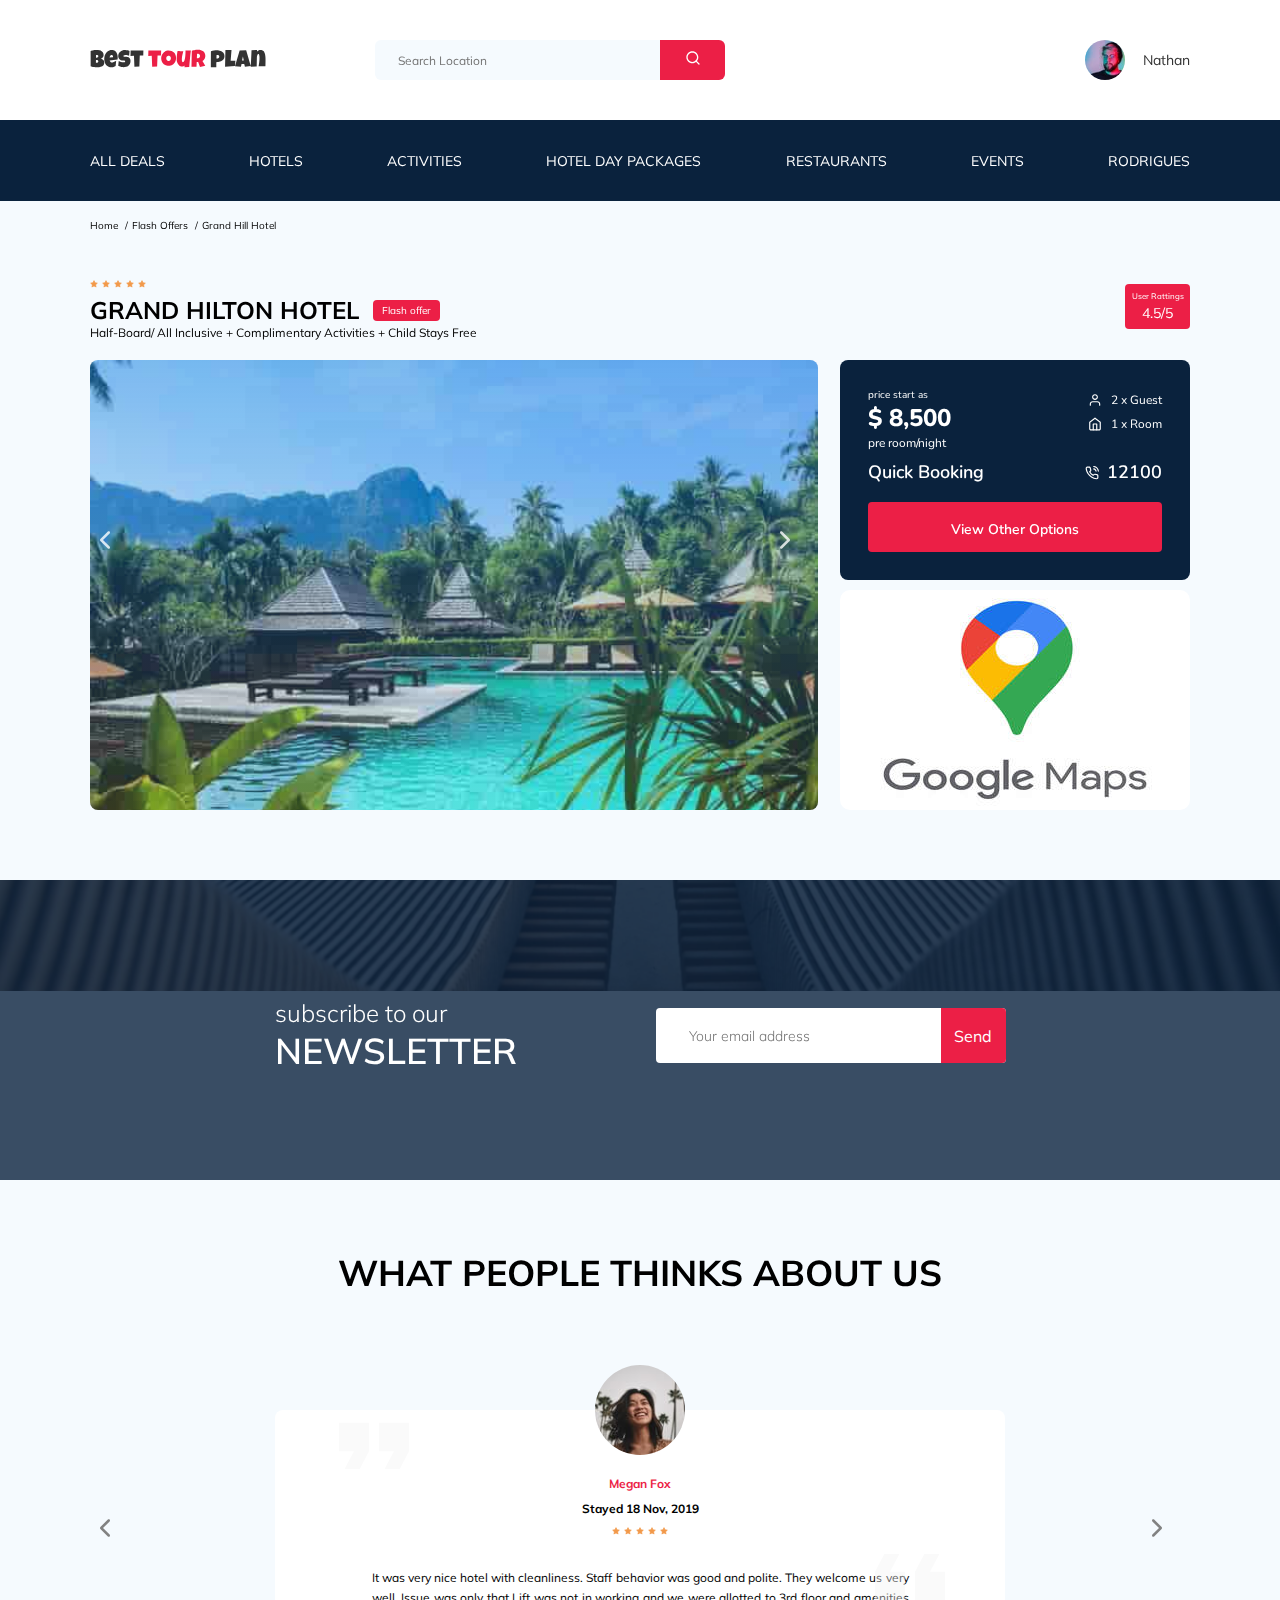
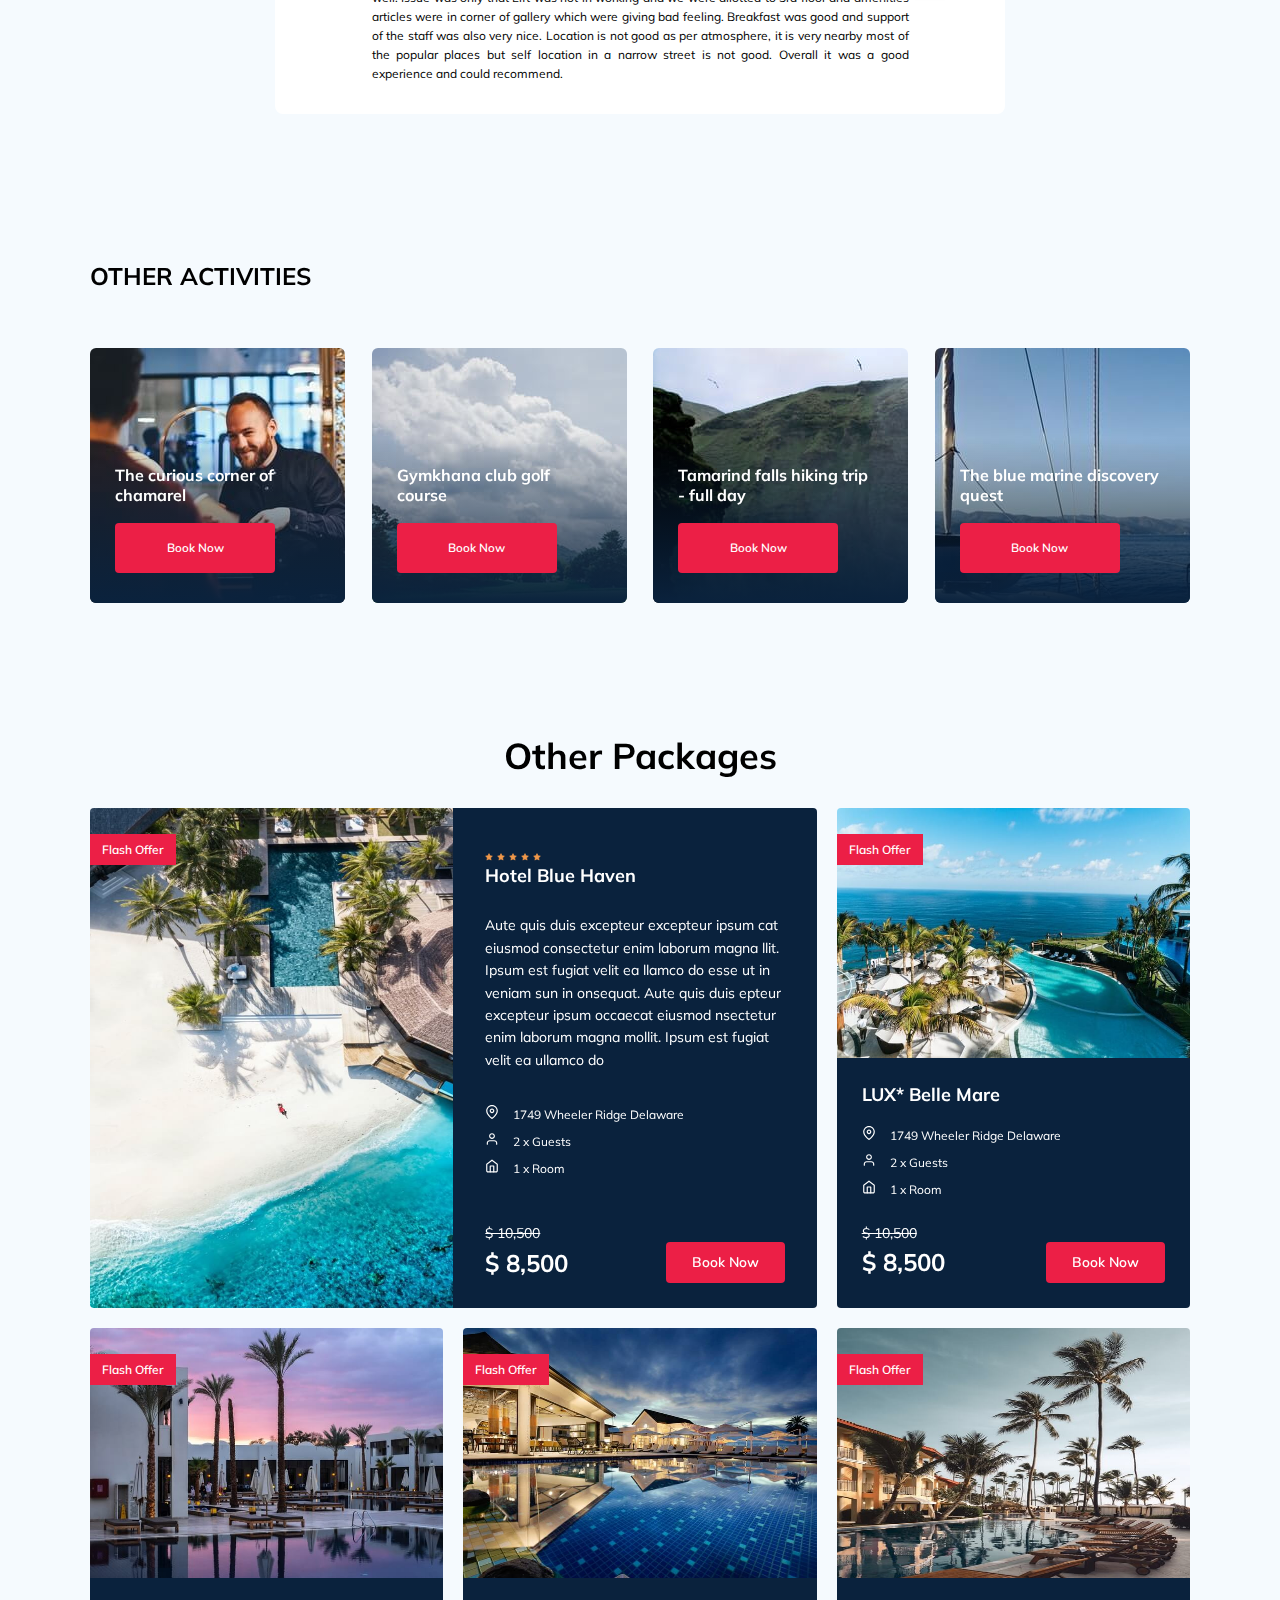
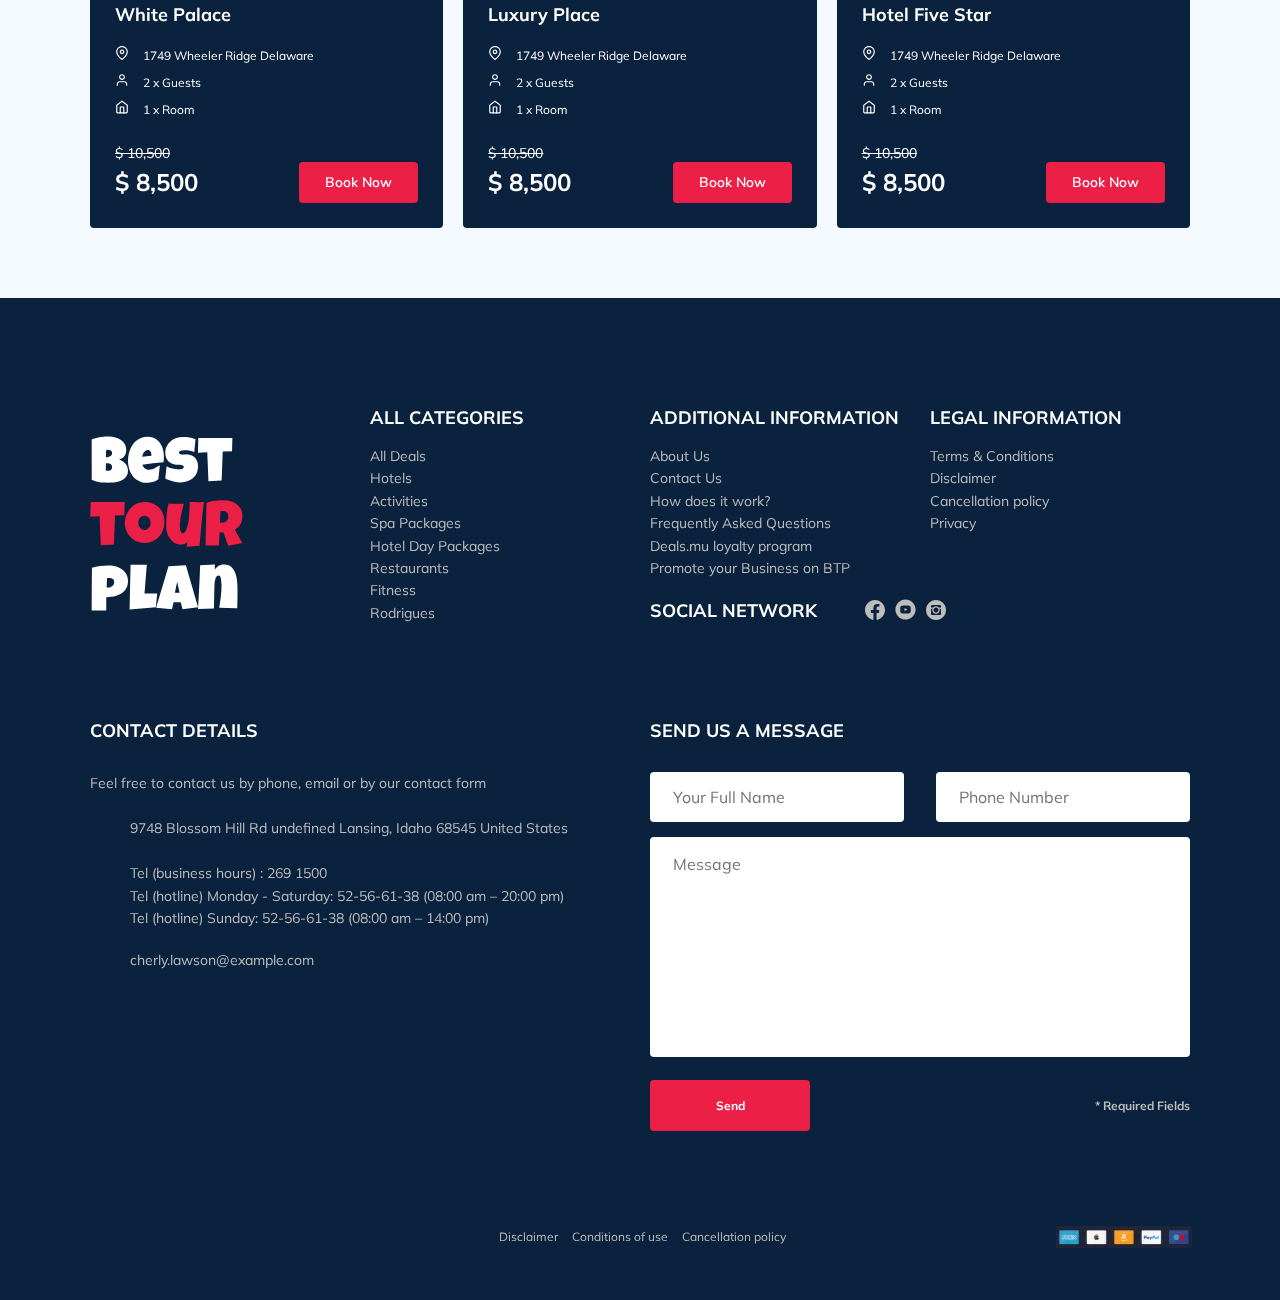
==== index.html @ 666bd0b9 "fix: 5 revisions" ====
<!DOCTYPE html>
<html lang="en">
  <head>
    <meta charset="UTF-8" />
    <meta name="viewport" content="width=device-width, initial-scale=1.0" />
    <link rel="shortcut icon" href="img/favicon.ico" type="image/x-icon" />
    <link rel="icon" href="img/favicon.ico" type="image/x-icon" />
    <link
      href="https://fonts.googleapis.com/css2?family=Mulish:wght@400;700&family=Nunito:wght@400;600;700;800&display=swap"
      rel="stylesheet"
    />
    <link rel="stylesheet" href="css/swiper-bundle.min.css" />
    <link rel="stylesheet" href="css/style.css" />

    <title>Best Tour Plan - Hotel Booking</title>
  </head>

  <body>
    <header class="navbar navbar__mobile">
      <div class="container">
        <div class="navbar-top">
          <a href="https://orfeylefonte.ru/homeworks/Best-tour-plan/" class="logo" data-aos="zoom-out-up">
            <img
              src="img/horizontal-logo.svg"
              loading="lazy"
              alt="Logo: Best Tour Plan"
              class="logo__image"
            />
          </a>

          <form
            class="search navbar__search navbar__search-mobile__hidden"
            data-aos="zoom-out-up"
          >
            <input
              type="text"
              class="search__input"
              placeholder="Search Location"
            />
            <button class="search__button">
              <img
                src="img/search.svg"
                loading="lazy"
                alt="icon: search"
                class="search__icon"
              />
            </button>
          </form>

          <a
            href="#"
            class="user navbar__user navbar__user-mobile__hidden"
            data-aos="zoom-out-up"
          >
            <img
              src="img/user-avatar.jpg"
              loading="lazy"
              alt="avatar: Nathan"
              class="user__avatar"
            />
            <span class="user__name">Nathan</span>
          </a>
          <!-- /.user -->
          <div class="menu-button navbar-top__menu-button">
            <span class="menu-button__line"></span>
            <span class="menu-button__line"></span>
            <span class="menu-button__line"></span>
          </div>
        </div>
        <!-- navbar-top -->
      </div>
      <!-- container -->
      <div class="navbar-bottom">
        <div class="container">
          <ul class="navbar-menu">
            <li class="navbar-menu__item navbar-menu__item-mobile">
              <a
                href="#"
                class="user navbar__user navbar__user-mobile__visible"
              >
                <img
                  src="img/user-avatar.jpg"
                  loading="lazy"
                  alt="avatar: Nathan"
                  class="user__avatar"
                />
                <span class="user__name">Nathan</span>
              </a>
            </li>
            <!-- /.user -->
            <li class="navbar-menu__item navbar-menu__item-mobile">
              <form
                class="search navbar__search navbar__search-mobile__visible"
              >
                <input
                  type="text"
                  class="search__input"
                  placeholder="Search Location"
                />
                <button class="search__button">
                  <img
                    src="img/search.svg"
                    loading="lazy"
                    alt="icon: search"
                    class="search__icon"
                  />
                </button>
              </form>
            </li>

            <li class="navbar-menu__item">
              <a href="#" class="navbar-menu__link">All Deals</a>
            </li>
            <li class="navbar-menu__item">
              <a href="#" class="navbar-menu__link">Hotels</a>
            </li>
            <li class="navbar-menu__item">
              <a href="#" class="navbar-menu__link">Activities</a>
            </li>
            <li class="navbar-menu__item">
              <a href="#" class="navbar-menu__link">Hotel Day Packages</a>
            </li>
            <li class="navbar-menu__item">
              <a href="#" class="navbar-menu__link">Restaurants</a>
            </li>
            <li class="navbar-menu__item">
              <a href="#" class="navbar-menu__link">Events</a>
            </li>
            <li class="navbar-menu__item">
              <a href="#" class="navbar-menu__link">Rodrigues</a>
            </li>
          </ul>
          <!-- /.navbar-menu -->
        </div>
      </div>
    </header>
    <nav class="breadcrumb">
      <div class="container">
        <ul class="breadcrumb-list">
          <li class="breadcrumb-list__item">
            <a href="#" class="breadcrumb-list__link">Home</a>
          </li>
          <li class="breadcrumb-list__item">
            <a href="#" class="breadcrumb-list__link">Flash Offers</a>
          </li>
          <li class="breadcrumb-list__item">Grand Hill Hotel</li>
        </ul>
      </div>
      <!-- /.container -->
    </nav>
    <!-- /.bread-crumb -->
    <section class="hotel">
      <div class="container">
        <div class="hotel-info">
          <div class="hotel-info__text">
            <div class="hotel-wrapper">
              <div class="hotel-stars hotel-info__stars">
                <img src="img/Star.svg" loading="lazy" alt="star" />
                <img src="img/Star.svg" loading="lazy" alt="star" />
                <img src="img/Star.svg" loading="lazy" alt="star" />
                <img src="img/Star.svg" loading="lazy" alt="star" />
                <img src="img/Star.svg" loading="lazy" alt="star" />
              </div>
              <h1 class="hotel-name hotel-info__name">grand hilton hotel</h1>
              <span class="hotel-offer">Flash offer</span>
            </div>
            <p class="hotel-discription hotel-info__discription">
              Half-Board/ All Inclusive + Complimentary Activities + Child Stays
              Free
            </p>
          </div>
          <!-- /.hotel-info__left -->
          <div class="rating hotel-info__rating">
            <span class="rating-text">User Rattings</span>
            <span class="rating-counter">4.5/5</span>
          </div>
          <!-- /.hotel-info__right -->
        </div>
        <!-- /.hotel-info -->
        <div class="hotel-grid">
          <div class="swiper hotel__swiper">
            <!-- Slider main container -->
            <div class="swiper-container">
              <!-- Additional required wrapper -->
              <div class="swiper-wrapper">
                <!-- Slides -->
                <div class="swiper-slide">
                  <img
                    src="img/slide-1.jpg"
                    loading="lazy"
                    alt=""
                    class="swiper-slide__img"
                  />
                </div>
                <div class="swiper-slide">
                  <img
                    src="img/slide-2.jpg"
                    loading="lazy"
                    alt=""
                    class="swiper-slide__img"
                  />
                </div>
                <div class="swiper-slide">
                  <img
                    src="img/slide-3.jpg"
                    loading="lazy"
                    alt=""
                    class="swiper-slide__img"
                  />
                </div>
                <div class="swiper-slide">
                  <img
                    src="img/slide-4.jpg"
                    loading="lazy"
                    alt=""
                    class="swiper-slide__img"
                  />
                </div>
                <div class="swiper-slide">
                  <img
                    src="img/slide-5.jpg"
                    loading="lazy"
                    alt=""
                    class="swiper-slide__img"
                  />
                </div>
              </div>
              <!-- If we need navigation buttons -->
              <button class="swiper-button swiper-button__prev"></button>
              <button class="swiper-button swiper-button__next"></button>
            </div>
            <!-- .swiper-container -->
          </div>
          <!-- .slider -->
          <div class="hotel-right">
            <div class="booking">
              <div class="booking__info">
                <div class="booking__price">
                  <span class="booking__start">price start as</span>
                  <strong class="booking__pricetag">$ 8,500</strong>
                  <span class="booking__per-room">pre room/night</span>
                </div>
                <div class="booking__room">
                  <div class="booking__text">
                    <img
                      src="img/user.svg"
                      loading="lazy"
                      alt="Icon:user"
                      class="booking__icon"
                    />
                    <span class="booking__description">2 x Guest</span>
                  </div>
                  <div class="booking__text">
                    <img
                      src="img/home.svg"
                      loading="lazy"
                      alt="Icon:home"
                      class="booking__icon"
                    />
                    <span class="booking__description">1 x Room</span>
                  </div>
                </div>
              </div>
              <!-- /.booking-info -->
              <div class="booking__call-center">
                <span class="booking__heading">Quick Booking</span>
                <a class="booking__number" href="tel:12100">
                  <img
                    src="img/phone-call.svg"
                    loading="lazy"
                    alt="Icon:phone"
                  />
                  <span class="booking__num">12100</span>
                </a>
              </div>
              <!-- /.booking__call-center -->
              <button data-toggle="modal" class="button booking__button">
                View Other Options
              </button>
            </div>
            <!-- /.booking -->
            <div class="map">
              
            </div>
            <!-- /.map -->
          </div>
        </div>
        <!-- /.hotel-grid -->
      </div>
      <!-- /.container -->
    </section>
    <!-- /.hotel -->
    <section
      class="newsletter"
      data-parallax="scroll"
      data-image-src="img/newsletter-bg.jpg"
    >
      <div class="newsletter-wrapper">
        <h2
          class="newsletter-title newsletter__title"
          data-aos="fade-left"
          data-aos-anchor="#example-anchor"
          data-aos-offset="500"
          data-aos-duration="2000"
        >
          subscribe to our
          <span class="newsletter-title__strong">Newsletter</span>
        </h2>
        <!-- /.newsletter-title -->
        <form
          class="subscribe newsletter__subscribe form"
          action="send.php"
          method="POST"
          onsubmit="send(event, 'send.php')"
          data-aos="fade-left"
          data-aos-anchor="#example-anchor"
          data-aos-offset="500"
          data-aos-duration="2000"
        >
          <input
            type="text"
            class="subscribe__input"
            placeholder="Your email address"
            name="email"
            required
            email="name@domain.com"
          />
          <button class="subscribe__button">
            Send
          </button>
        </form>
      </div>
      <!-- /.newsletter-wrapper -->
    </section>
    <!-- /.newsletter -->
    <section class="reviews">
      <div class="container">
        <div class="reviews-container">
          <h2 class="reviews-title">
            What people thinks about us
          </h2>
          <div class="reviews-slider">
            <div class="swiper-wrapper">
              <div class="swiper-slide">
                <div class="reviews-slider__item">
                  <div class="reviews-slider__profile">
                    <img
                      src="img/reviewsAvatar/rev-avatar_1.jpg"
                      loading="lazy"
                      alt="Photo: Megan Fox"
                      class="reviews-slider__avatar"
                    />
                    <h3 class="reviews-slider__username">
                      Megan Fox
                    </h3>
                    <span class="reviews-slider__date"
                      >Stayed 18 Nov, 2019</span
                    >
                    <div class="reviews-slider__rating">
                      <img src="img/Star.svg" loading="lazy" alt="star" />
                      <img src="img/Star.svg" loading="lazy" alt="star" />
                      <img src="img/Star.svg" loading="lazy" alt="star" />
                      <img src="img/Star.svg" loading="lazy" alt="star" />
                      <img src="img/Star.svg" loading="lazy" alt="star" />
                    </div>
                  </div>
                  <!-- swiper-slider__profile -->
                  <p class="reviews-slider__text">
                    It was very nice hotel with cleanliness. Staff behavior was
                    good and polite. They welcome us very well. Issue was only
                    that Lift was not in working and we were allotted to 3rd
                    floor and amenities articles were in corner of gallery which
                    were giving bad feeling. Breakfast was good and support of
                    the staff was also very nice. Location is not good as per
                    atmosphere, it is very nearby most of the popular places but
                    self location in a narrow street is not good. Overall it was
                    a good experience and could recommend.
                  </p>
                  <!-- /.reviews-slider__text -->
                </div>
                <!-- reviews-slider__item -->
              </div>
              <!-- swiper-slide -->
              <div class="swiper-slide">
                <div class="reviews-slider__item">
                  <div class="reviews-slider__profile">
                    <img
                      src="img/reviewsAvatar/Venetian_ripper.jpg"
                      loading="lazy"
                      alt="Photo: Venetian Ripper"
                      class="reviews-slider__avatar"
                    />
                    <h3 class="reviews-slider__username">
                      Venetian Ripper
                    </h3>
                    <span class="reviews-slider__date"
                      >Stayed 18 Nov, 2019</span
                    >
                    <div class="reviews-slider__rating">
                      <img src="img/Star.svg" loading="lazy" alt="star" />
                      <img src="img/Star.svg" loading="lazy" alt="star" />
                      <img src="img/Star.svg" loading="lazy" alt="star" />
                      <img src="img/Star.svg" loading="lazy" alt="star" />
                      <img src="img/Star.svg" loading="lazy" alt="star" />
                    </div>
                  </div>
                  <!-- swiper-slider__profile -->
                  <p class="reviews-slider__text">
                    Here, in fact, these are my decisions, you may not agree
                    with them, of course ... As usual, my thanks to all adequate
                    people who support me in this type of creativity. Already it
                    turns out almost 6 years in total, and every year for the
                    last 4 years I thought it would be the last. But all my work
                    does not end in spite of all the haters, loading="lazy"
                    although it seems like it's time to retire for a long time.
                    We continue to suffer from shit and observe quality content
                    from time to time, and of course, be grateful to those
                    people on whom all this still holds. Vivat is a hard worker!
                    Vivat adekvaty, of which there were almost none left in
                    2d20.
                  </p>
                  <!-- /.reviews-slider__text -->
                </div>
                <!-- reviews-slider__item -->
              </div>
              <!-- swiper-slide -->
              <div class="swiper-slide">
                <div class="reviews-slider__item">
                  <div class="reviews-slider__profile">
                    <img
                      src="img/reviewsAvatar/alexandra_dadario.jpg"
                      loading="lazy"
                      alt="Photo: Alexandra Dadario"
                      class="reviews-slider__avatar"
                    />
                    <h3 class="reviews-slider__username">
                      Alexandra Dadario
                    </h3>
                    <span class="reviews-slider__date"
                      >Stayed 18 Nov, 2019</span
                    >
                    <div class="reviews-slider__rating">
                      <img src="img/Star.svg" loading="lazy" alt="star" />
                      <img src="img/Star.svg" loading="lazy" alt="star" />
                      <img src="img/Star.svg" loading="lazy" alt="star" />
                      <img src="img/Star.svg" loading="lazy" alt="star" />
                      <img src="img/Star.svg" loading="lazy" alt="star" />
                    </div>
                  </div>
                  <!-- swiper-slider__profile -->
                  <p class="reviews-slider__text">
                    Lorem ipsum dolor sit amet, consectetur adipisicing elit.
                    Illum provident doloremque at, corporis maiores possimus
                    repellendus dolores asperiores adipisci facilis facere
                    commodi quisquam fugit, consequuntur laborum odio deleniti,
                    aliquid culpa ipsam neque rerum. Facere corrupti minus iure
                    accusamus ut fuga ab illo beatae nihil molestiae repellendus
                    vel ipsa ad quasi veritatis laboriosam ipsum, atque suscipit
                    autem debitis quam inventore? Nesciunt, corporis. Eligendi
                    perferendis iusto dolorem repellat id cum sapiente
                    cupiditate non at eaque provident nisi consectetur amet,
                    cumque perspiciatis deserunt quia mollitia, facere dicta
                    beatae eos? Porro, suscipit harum. Totam voluptatum
                    accusamus eaque quam sit at sed magnam a dolorum.
                  </p>
                  <!-- /.reviews-slider__text -->
                </div>
                <!-- reviews-slider__item -->
              </div>
              <!-- swiper-slide -->
              <div class="swiper-slide">
                <div class="reviews-slider__item">
                  <div class="reviews-slider__profile">
                    <img
                      src="img/reviewsAvatar/daniel_redcliff.jpg"
                      loading="lazy"
                      alt="Photo: Daniel Radcliff"
                      class="reviews-slider__avatar"
                    />
                    <h3 class="reviews-slider__username">
                      Daniel Radcliff
                    </h3>
                    <span class="reviews-slider__date"
                      >Stayed 18 Nov, 2019</span
                    >
                    <div class="reviews-slider__rating">
                      <img src="img/Star.svg" loading="lazy" alt="star" />
                      <img src="img/Star.svg" loading="lazy" alt="star" />
                      <img src="img/Star.svg" loading="lazy" alt="star" />
                      <img src="img/Star.svg" loading="lazy" alt="star" />
                      <img src="img/Star.svg" loading="lazy" alt="star" />
                    </div>
                  </div>
                  <!-- swiper-slider__profile -->
                  <p class="reviews-slider__text">
                    Lorem, ipsum dolor sit amet consectetur adipisicing elit.
                    Fugiat porro consectetur ullam. Accusamus iste quaerat
                    nesciunt pariatur accusantium laboriosam ipsam soluta
                    exercitationem eveniet adipisci animi aliquid enim,
                    dignissimos hic sed in, veniam natus beatae officiis sequi
                    ducimus. Animi obcaecati repudiandae ducimus quo debitis
                    molestias aliquam quisquam, repellat quibusdam sunt harum id
                    dolorum, autem perferendis velit ullam iste porro inventore
                    sequi ab. Ex deleniti voluptates eaque consectetur
                    temporibus vitae, sunt architecto perferendis, cum
                    consequuntur asperiores molestiae aperiam totam fugit aut
                    quos reprehenderit repudiandae blanditiis? In reiciendis, ex
                    velit dolore esse, est numquam molestias nihil mollitia eum
                    dolorum voluptates tempore similique accusantium?
                  </p>
                  <!-- /.reviews-slider__text -->
                </div>
                <!-- reviews-slider__item -->
              </div>
              <!-- swiper-slide -->
              <div class="swiper-slide">
                <div class="reviews-slider__item">
                  <div class="reviews-slider__profile">
                    <img
                      src="img/reviewsAvatar/Orlando_blum.jpg"
                      loading="lazy"
                      alt="Photo: Orlando Blum"
                      class="reviews-slider__avatar"
                    />
                    <h3 class="reviews-slider__username">
                      Orlando Blum
                    </h3>
                    <span class="reviews-slider__date"
                      >Stayed 18 Nov, 2019</span
                    >
                    <div class="reviews-slider__rating">
                      <img src="img/Star.svg" loading="lazy" alt="star" />
                      <img src="img/Star.svg" loading="lazy" alt="star" />
                      <img src="img/Star.svg" loading="lazy" alt="star" />
                      <img src="img/Star.svg" loading="lazy" alt="star" />
                      <img src="img/Star.svg" loading="lazy" alt="star" />
                    </div>
                  </div>
                  <!-- swiper-slider__profile -->
                  <p class="reviews-slider__text">
                    Lorem ipsum dolor sit amet consectetur adipisicing elit. Suscipit commodi repellendus sint natus accusamus in placeat dignissimos enim, facere modi quod ut optio distinctio aut neque minus aperiam. Repellendus exercitationem dolor tenetur eligendi, a qui aut odit non architecto suscipit ipsa? Nemo, nihil debitis, soluta doloribus iste ipsa eos dicta neque excepturi veritatis esse tempore velit magnam suscipit repudiandae reprehenderit. Fugit perferendis dolores libero. Itaque delectus beatae, alias quasi laboriosam sit consequatur quos sunt pariatur incidunt aspernatur saepe, dolore laborum et? Ipsam amet quis quae expedita quibusdam est quidem esse labore nulla explicabo. Sit explicabo dolore doloribus. Possimus, nam ab?
                  </p>
                  <!-- /.reviews-slider__text -->
                </div>
                <!-- reviews-slider__item -->
              </div>
              <!-- swiper-slide -->
            </div>
            <!-- swiper-wrapper -->
            <button class="reviews-button reviews-button__prev"></button>
            <button class="reviews-button reviews-button__next"></button>
          </div>
          <!-- reviews-slider -->
        </div>
      </div>
      <!-- /.container -->
    </section>
    <!-- /.reviews -->
    <section class="activities">
      <div class="container">
        <h2 class="activities__title">
          Other Activities
        </h2>
        <!-- activities-title -->
        <div class="activities-cards">
          <div
            class="activities-card activities-card__1"
            data-aos="fade-right"
            data-aos-delay="300"
            data-aos-easing="ease-in-sine"
          >
            <span class="activities-card__title">
              The curious corner of chamarel
            </span>
            <button class="button activities-card__button">Book Now</button>
          </div>
          <!-- /.activities-card activities-card__1 -->
          <div
            class="activities-card activities-card__2"
            data-aos="fade-right"
            data-aos-delay="500"
            data-aos-easing="ease-in-sine"
          >
            <span class="activities-card__title">
              Gymkhana club golf course
            </span>
            <button class="button activities-card__button">Book Now</button>
          </div>
          <!-- /.activities-card activities-card__2 -->
          <div
            class="activities-card activities-card__3"
            data-aos="fade-right"
            data-aos-delay="700"
            data-aos-easing="ease-in-sine"
          >
            <span class="activities-card__title">
              Tamarind falls hiking trip - full day
            </span>
            <button class="button activities-card__button">Book Now</button>
          </div>
          <!-- /.activities-card activities-card__3 -->
          <div
            class="activities-card activities-card__4"
            data-aos="fade-right"
            data-aos-delay="900"
            data-aos-easing="ease-in-sine"
          >
            <span class="activities-card__title">
              The blue marine discovery quest
            </span>
            <button class="button activities-card__button">Book Now</button>
          </div>
          <!-- /.activities-card activities-card__4 -->
        </div>
      </div>
    </section>
    <!-- activities -->
    <section class="packages">
      <div class="container">
        <h2 class="packages-title">Other Packages</h2>
        <div class="grid">
          <div class="row-card" data-aos="flip-up">
            <div class="row-card__image">
              <img
                src="img/packages/card-1.jpg"
                loading="lazy"
                alt="Hotel"
                class="row-card__image-cartoon"
              />
              <span class="row-card__image-offer">Flash Offer</span>
            </div>
            <div class="row-card__info">
              <div class="row-card__info-rating">
                <img src="img/Star.svg" loading="lazy" alt="star" />
                <img src="img/Star.svg" loading="lazy" alt="star" />
                <img src="img/Star.svg" loading="lazy" alt="star" />
                <img src="img/Star.svg" loading="lazy" alt="star" />
                <img src="img/Star.svg" loading="lazy" alt="star" />
              </div>
              <h3 class="row-card__info-title">Hotel Blue Haven</h3>
              <p class="card-info__text">
                Aute quis duis excepteur excepteur ipsum cat eiusmod consectetur
                enim laborum magna llit. Ipsum est fugiat velit ea llamco do
                esse ut in veniam sun in onsequat. Aute quis duis epteur
                excepteur ipsum occaecat eiusmod nsectetur enim laborum magna
                mollit. Ipsum est fugiat velit ea ullamco do
              </p>
              <div class="row-card__info-marks">
                <div class="card-info__marks-adress">
                  <img
                    src="img/packages/map-pin.svg"
                    loading="lazy"
                    alt="Icon: map-pin"
                  />1749 Wheeler Ridge Delaware
                </div>
                <div class="card-info__marks-guests">
                  <img src="img/user.svg" loading="lazy" alt="Icon: user" />2 x
                  Guests
                </div>
                <div class="card-info__marks-room">
                  <img src="img/home.svg" loading="lazy" alt="Icon: home" />1 x
                  Room
                </div>
              </div>
              <span class="card-info__oldprice">$ 10,500</span>
              <div class="card-info__priceblock">
                <span class="card-info__priceblock-price">$ 8,500</span>
                <div class="card-info__priceblock-button">Book Now</div>
              </div>
            </div>
          </div>
          <div class="card" data-aos="flip-up">
            <div class="card__image">
              <img
                src="img/packages/card-2.jpg"
                loading="lazy"
                alt=""
                class="card__image-cartoon"
              />
              <span class="card__image-offer">Flash Offer</span>
            </div>
            <div class="card-info">
              <div class="card-info__rating">
                <img src="img/Star.svg" loading="lazy" alt="star" />
                <img src="img/Star.svg" loading="lazy" alt="star" />
                <img src="img/Star.svg" loading="lazy" alt="star" />
                <img src="img/Star.svg" loading="lazy" alt="star" />
                <img src="img/Star.svg" loading="lazy" alt="star" />
              </div>
              <h3 class="card-info__title">LUX* Belle Mare</h3>

              <div class="card-info__marks">
                <div class="card-info__marks-adress">
                  <img
                    src="img/packages/map-pin.svg"
                    loading="lazy"
                    alt="Icon: map-pin"
                  />1749 Wheeler Ridge Delaware
                </div>
                <div class="card-info__marks-guests">
                  <img src="img/user.svg" loading="lazy" alt="Icon: user" />2 x
                  Guests
                </div>
                <div class="card-info__marks-room">
                  <img src="img/home.svg" loading="lazy" alt="Icon: home" />1 x
                  Room
                </div>
              </div>
              <span class="card-info__oldprice">$ 10,500</span>
              <div class="card-info__priceblock">
                <span class="card-info__priceblock-price">$ 8,500</span>
                <div class="card-info__priceblock-button">Book Now</div>
              </div>
            </div>
          </div>
          <div class="card" data-aos="flip-up">
            <div class="card__image">
              <img
                src="img/packages/card-3.jpg"
                loading="lazy"
                alt=""
                class="card__image-cartoon"
              />
              <span class="card__image-offer">Flash Offer</span>
            </div>
            <div class="card-info">
              <div class="card-info__rating">
                <img src="img/Star.svg" loading="lazy" alt="star" />
                <img src="img/Star.svg" loading="lazy" alt="star" />
                <img src="img/Star.svg" loading="lazy" alt="star" />
                <img src="img/Star.svg" loading="lazy" alt="star" />
                <img src="img/Star.svg" loading="lazy" alt="star" />
              </div>
              <h3 class="card-info__title">White Palace</h3>

              <div class="card-info__marks">
                <div class="card-info__marks-adress">
                  <img
                    src="img/packages/map-pin.svg"
                    loading="lazy"
                    alt="Icon: map-pin"
                  />1749 Wheeler Ridge Delaware
                </div>
                <div class="card-info__marks-guests">
                  <img src="img/user.svg" loading="lazy" alt="Icon: user" />2 x
                  Guests
                </div>
                <div class="card-info__marks-room">
                  <img src="img/home.svg" loading="lazy" alt="Icon: home" />1 x
                  Room
                </div>
              </div>
              <span class="card-info__oldprice">$ 10,500</span>
              <div class="card-info__priceblock">
                <span class="card-info__priceblock-price">$ 8,500</span>
                <div class="card-info__priceblock-button">Book Now</div>
              </div>
            </div>
          </div>
          <div class="card" data-aos="flip-up">
            <div class="card__image">
              <img
                src="img/packages/card-4.jpg"
                loading="lazy"
                alt=""
                class="card__image-cartoon"
              />
              <span class="card__image-offer">Flash Offer</span>
            </div>
            <div class="card-info">
              <div class="card-info__rating">
                <img src="img/Star.svg" loading="lazy" alt="star" />
                <img src="img/Star.svg" loading="lazy" alt="star" />
                <img src="img/Star.svg" loading="lazy" alt="star" />
                <img src="img/Star.svg" loading="lazy" alt="star" />
                <img src="img/Star.svg" loading="lazy" alt="star" />
              </div>
              <h3 class="card-info__title">Luxury Place</h3>

              <div class="card-info__marks">
                <div class="card-info__marks-adress">
                  <img
                    src="img/packages/map-pin.svg"
                    loading="lazy"
                    alt="Icon: map-pin"
                  />1749 Wheeler Ridge Delaware
                </div>
                <div class="card-info__marks-guests">
                  <img src="img/user.svg" loading="lazy" alt="Icon: user" />2 x
                  Guests
                </div>
                <div class="card-info__marks-room">
                  <img src="img/home.svg" loading="lazy" alt="Icon: home" />1 x
                  Room
                </div>
              </div>
              <span class="card-info__oldprice">$ 10,500</span>
              <div class="card-info__priceblock">
                <span class="card-info__priceblock-price">$ 8,500</span>
                <div class="card-info__priceblock-button">Book Now</div>
              </div>
            </div>
          </div>
          <div class="card" data-aos="flip-up">
            <div class="card__image">
              <img
                src="img/packages/card-6.jpg"
                loading="lazy"
                alt=""
                class="card__image-cartoon"
              />
              <span class="card__image-offer">Flash Offer</span>
            </div>
            <div class="card-info">
              <div class="card-info__rating">
                <img src="img/Star.svg" loading="lazy" alt="star" />
                <img src="img/Star.svg" loading="lazy" alt="star" />
                <img src="img/Star.svg" loading="lazy" alt="star" />
                <img src="img/Star.svg" loading="lazy" alt="star" />
                <img src="img/Star.svg" loading="lazy" alt="star" />
              </div>
              <h3 class="card-info__title">Hotel Five Star</h3>

              <div class="card-info__marks">
                <div class="card-info__marks-adress">
                  <img
                    src="img/packages/map-pin.svg"
                    loading="lazy"
                    alt="Icon: map-pin"
                  />1749 Wheeler Ridge Delaware
                </div>
                <div class="card-info__marks-guests">
                  <img src="img/user.svg" loading="lazy" alt="Icon: user" />2 x
                  Guests
                </div>
                <div class="card-info__marks-room">
                  <img src="img/home.svg" loading="lazy" alt="Icon: home" />1 x
                  Room
                </div>
              </div>
              <span class="card-info__oldprice">$ 10,500</span>
              <div class="card-info__priceblock">
                <span class="card-info__priceblock-price">$ 8,500</span>
                <div class="card-info__priceblock-button">Book Now</div>
              </div>
            </div>
          </div>
        </div>
      </div>
      <!-- container -->
    </section>
    <!-- /.packages -->
    <footer class="footer">
      <div class="container">
        <div class="footer-wrapper">
          <a href="https://orfeylefonte.ru/homeworks/Best-tour-plan/" class="logo footer__logo">
            <img
              src="img/vertical-logo.svg"
              loading="lazy"
              alt="logo"
              data-aos="fade-up"
            />
          </a>
          <div class="footer__list footer__catigories" data-aos="fade-up">
            <h3 class="footer__title">ALL CATEGORIES</h3>
            <ul class="footer__ul">
              <li class="footer__item">
                <a href="#" class="footer__link">All Deals </a>
              </li>
              <li class="footer__item">
                <a href="#" class="footer__link">Hotels</a>
              </li>
              <li class="footer__item">
                <a href="#" class="footer__link">Activities </a>
              </li>
              <li class="footer__item">
                <a href="#" class="footer__link">Spa Packages</a>
              </li>
              <li class="footer__item">
                <a href="#" class="footer__link">Hotel Day Packages </a>
              </li>
              <li class="footer__item">
                <a href="#" class="footer__link">Restaurants </a>
              </li>
              <li class="footer__item">
                <a href="#" class="footer__link">Fitness </a>
              </li>
              <li class="footer__item">
                <a href="#" class="footer__link">Rodrigues</a>
              </li>
            </ul>
            <!-- footer__ul -->
          </div>
          <!-- footer__list -->
          <div class="footer__list footer__additional" data-aos="fade-up">
            <h3 class="footer__title">ADDITIONAL INFORMATION</h3>
            <ul class="footer__ul">
              <li class="footer__item">
                <a href="#" class="footer__link">About Us </a>
              </li>
              <li class="footer__item">
                <a href="#" class="footer__link">Contact Us </a>
              </li>
              <li class="footer__item">
                <a href="#" class="footer__link">How does it work? </a>
              </li>
              <li class="footer__item">
                <a href="#" class="footer__link">Frequently Asked Questions</a>
              </li>
              <li class="footer__item">
                <a href="#" class="footer__link">Deals.mu loyalty program </a>
              </li>
              <li class="footer__item">
                <a href="#" class="footer__link"
                  >Promote your Business on BTP</a
                >
              </li>
            </ul>
            <!-- footer__ul -->
          </div>
          <!-- /.footer__list -->
          <div class="footer__social-network" data-aos="fade-up">
            <h3 class="footer__title footer__title-inline">Social Network</h3>
            <div class="footer__social-links">
              <a href="#" class="footer__link"
                ><img src="img/facebook.svg" loading="lazy" alt="icon:facebook"
              /></a>
              <a href="#" class="footer__link"
                ><img src="img/youtube.svg" loading="lazy" alt="icon: youtube"
              /></a>
              <a href="#" class="footer__link"
                ><img
                  src="img/instagramm.svg"
                  loading="lazy"
                  alt="icon: instagramm"
              /></a>
            </div>
            <!-- footer__social-links -->
          </div>
          <!-- /.footer__social-network -->
          <div class="footer__list footer__legal">
            <h3 class="footer__title" data-aos="fade-up">
              LEGAL INFORMATION
            </h3>
            <ul class="footer__ul" data-aos="fade-up">
              <li class="footer__item">
                <a href="#" class="footer__link">Terms & Conditions</a>
              </li>
              <li class="footer__item">
                <a href="#" class="footer__link">Disclaimer </a>
              </li>
              <li class="footer__item">
                <a href="#" class="footer__link">Cancellation policy </a>
              </li>
              <li class="footer__item">
                <a href="#" class="footer__link">Privacy</a>
              </li>
            </ul>
            <!-- footer__ul -->
          </div>
          <!-- /.footer__list -->
          <div class="footer__contact-details">
            <h3 class="footer__title footer__title-mb30" data-aos="fade-up">
              Contact Details
            </h3>
            <p class="footer__text" data-aos="fade-up">
              Feel free to contact us by phone, email or by our contact form
            </p>
            <ul class="footer__ul">
              <li class="footer__item footer__item-mb20" data-aos="fade-up">
                <div class="footer__icon-wrapper">
                  <img
                    src="img/map-mark.svg"
                    loading="lazy"
                    alt="icon: map-mark"
                    class="footer__icon"
                  />
                </div>
                9748 Blossom Hill Rd undefined Lansing, Idaho 68545 United
                States
              </li>
              <li class="footer__item footer__item-mb20" data-aos="fade-up">
                <div class="footer__icon-wrapper">
                  <img
                    src="img/phone.svg"
                    loading="lazy"
                    alt="icon:phone"
                    class="footer__icon"
                  />
                </div>
                <div class="footer__item-wrapper">
                  Tel (business hours) :
                  <a href="269 1500" class="footer__item-link">269 1500</a>
                  <br />
                  Tel (hotline) Monday - Saturday:
                  <a href="52-56-61-38" class="footer__item-link"
                    >52-56-61-38</a
                  >
                  (08:00 am – 20:00 pm)
                  <br />
                  Tel (hotline) Sunday:
                  <a href="52-56-61-38" class="footer__item-link"
                    >52-56-61-38</a
                  >
                  (08:00 am – 14:00 pm)
                </div>
              </li>
              <li class="footer__item footer__item-mb20" data-aos="fade-up">
                <div class="footer__icon-wrapper">
                  <img
                    src="img/email.svg"
                    loading="lazy"
                    alt="icon:email"
                    class="footer__icon"
                  />
                </div>
                <a href="cherly.lawson@example.com" class="footer__item-link"
                  >cherly.lawson@example.com</a
                >
              </li>
            </ul>
            <!-- footer__ul -->
          </div>
          <!-- /.footer__contact-details -->
          <div class="footer__contact-form" data-aos="fade-up">
            <h3 class="footer__title footer__title-mb30">Send us a message</h3>
            <form action="send.php" method="POST" class="footer__form form">
              <div class="footer__input-group">
                <input
                  type="text"
                  class="input footer__input"
                  placeholder="Your Full Name"
                  name="name"
                  required
                  minlength="2"
                />
              </div>
              <div class="footer__input-group">
                <input
                  id="phone__us"
                  type="tel"
                  class="input footer__input"
                  placeholder="Phone Number"
                  name="phone"
                  required
                  minlength="17"
                />
              </div>
              <textarea
                cols="30"
                rows="10"
                class="message footer__message"
                placeholder="Message"
                name="message"
              ></textarea>
              <button class="button footer__button" type="submit">Send</button>
              <span class="footer__info">* Required Fields</span>
            </form>
            <!-- /.footer__form -->
          </div>
          <!-- /.footer__contact-form -->
        </div>
        <!-- footer-wrapper -->
        <div class="footer__end">
          <div class="footer__end-links">
            <a href="">Disclaimer</a>
            <a href="">Conditions of use</a>
            <a href="">Cancellation policy</a>
          </div>
          <div class="footer__end-payment">
            <img src="img/payments.webp" alt="Icon: payments" />
          </div>
        </div>
      </div>
    </footer>
    <!-- /.footer -->
    <div class="modal">
      <div class="modal__overlay" onkeydown="ESCclose(event)"></div>
      <!-- /.modal__overlay -->
      <div class="modal__dialog" onkeydown="ESCclose(event)">
        <h3 class="modal__title">Booking</h3>
        <a href="#" class="modal__close"
          ><img src="img/close.svg" loading="lazy" alt="icon: close"
        /></a>
        <form action="send.php" class="modal__form form" method="POST">
          <input
            type="text"
            class="input modal__input"
            placeholder="Your Full Name"
            name="name"
            required
            minlength="2"
          />
          <input
            type="text"
            id="phone__us"
            class="input modal__input"
            placeholder="Phone Number*"
            name="phone"
            required
            minlength="17"
          />
          <input
            type="text"
            class="input modal__input"
            placeholder="Email*"
            name="email"
            required
            email="name@domain.com"
          />
          <textarea
            cols="30"
            rows="10"
            class="message modal__message"
            placeholder="Message"
            name="message"
          ></textarea>
          <button class="button modal__button" type="submit">Send</button>
          <span class="modal__info">* Required Fields</span>
        </form>
      </div>
      <!-- /.modal__dialog -->
    </div>
    <!-- /.modal -->
    <script src="js/jquery-3.5.1.min.js"></script>
    <script src="js/jquery.validate.min.js"></script>
    <script src="js/jquery.mask.min.js"></script>
    <script src="js/swiper-bundle.min.js"></script>
    <script src="js/aos.js"></script>
    <script src="js/main.js"></script>
    <script src="https://ajax.googleapis.com/ajax/libs/jquery/1.11.0/jquery.min.js"></script>
    <script src="./js/parallax.min.js "></script>
  </body>
</html>
---- css/style.css ----
*{box-sizing:border-box;outline:none}button{cursor:pointer}body{font-family:'Mulish', sans-serif;background-color:#F5FAFE}.container{max-width:1100px;margin:auto}.message{background-color:#fff;border-radius:4px;border:none;padding:18px 23px;resize:none}.input{background-color:#fff;border-radius:4px;border:none;padding:0 23px;height:50px}.button{min-width:160px;min-height:50px;padding:18px;font-style:normal;font-weight:bold;font-size:12px;line-height:15px;color:#fff;background-color:#EC1F46;border:none;border-radius:4px}.invalid{color:#EC1F46}/*! normalize.css v8.0.1 | MIT License | github.com/necolas/normalize.css */html{line-height:1.15;-webkit-text-size-adjust:100%}body{margin:0}main{display:block}h1{font-size:2em;margin:0.67em 0}hr{box-sizing:content-box;height:0;overflow:visible}pre{font-family:monospace, monospace;font-size:1em}a{background-color:transparent}abbr[title]{border-bottom:none;text-decoration:underline;text-decoration:underline dotted}b,strong{font-weight:bolder}code,kbd,samp{font-family:monospace, monospace;font-size:1em}small{font-size:80%}sub,sup{font-size:75%;line-height:0;position:relative;vertical-align:baseline}sub{bottom:-0.25em}sup{top:-0.5em}img{border-style:none}button,input,optgroup,select,textarea{font-family:inherit;font-size:100%;line-height:1.15;margin:0}button,input{overflow:visible}button,select{text-transform:none}button,[type="button"],[type="reset"],[type="submit"]{-webkit-appearance:button}button::-moz-focus-inner,[type="button"]::-moz-focus-inner,[type="reset"]::-moz-focus-inner,[type="submit"]::-moz-focus-inner{border-style:none;padding:0}button:-moz-focusring,[type="button"]:-moz-focusring,[type="reset"]:-moz-focusring,[type="submit"]:-moz-focusring{outline:1px dotted ButtonText}fieldset{padding:0.35em 0.75em 0.625em}legend{box-sizing:border-box;color:inherit;display:table;max-width:100%;padding:0;white-space:normal}progress{vertical-align:baseline}textarea{overflow:auto}[type="checkbox"],[type="radio"]{box-sizing:border-box;padding:0}[type="number"]::-webkit-inner-spin-button,[type="number"]::-webkit-outer-spin-button{height:auto}[type="search"]{-webkit-appearance:textfield;outline-offset:-2px}[type="search"]::-webkit-search-decoration{-webkit-appearance:none}::-webkit-file-upload-button{-webkit-appearance:button;font:inherit}details{display:block}summary{display:list-item}template{display:none}[hidden]{display:none}.navbar{background-color:#fff}.navbar-top{display:flex;align-items:center;justify-content:space-between;padding-top:40px;padding-bottom:40px}.navbar-top__menu-button{display:none}.navbar__search{margin-right:auto;margin-left:108px}.navbar-bottom{background-color:#0A223D}.navbar-menu{list-style:none;margin:0;padding:31px 0;display:flex;align-items:center;justify-content:space-between;color:#fff}.navbar-menu__link{color:inherit;text-decoration:none;text-transform:uppercase;font-size:14px;line-height:18px}.navbar-menu__item:hover{animation:pulse 2s infinite}.navbar-menu__item-mobile{display:none}.logo{width:177px}.search{display:flex;position:relative;overflow:hidden;border-radius:6px;height:40px}.search__input{width:350px;height:100%;padding-left:23px;padding-right:75px;background-color:#F5FAFE;border:none;font-size:12px;line-height:15px;color:#333}.search__button{position:absolute;top:0;right:0;height:100%;width:65px;border:none;background-color:#EC1F46}.search__icon{width:16px;height:16px}.user{display:flex;align-items:center;text-decoration:none}.user__avatar{width:40px;height:40px;border-radius:50%;object-fit:cover}.user__name{margin-left:18px;font-size:14px;line-height:18px;color:#333}.breadcrumb-list{display:flex;align-items:center;padding:18px 0;margin:0;list-style:none}.breadcrumb-list__item{font-size:10px;line-height:13px}.breadcrumb-list__item:not(:last-child)::after{content:'/';margin:0 4px}.breadcrumb-list__link{text-decoration:none;color:inherit}.hotel{padding-top:23px;padding-bottom:70px}.hotel-info{display:flex;align-items:center;justify-content:space-between;padding-bottom:20px}.hotel-info__name{margin-top:4px;margin-bottom:0}.hotel-info__discription{margin:0}.hotel-wrapper{display:flex;flex-flow:row wrap;align-items:center}.hotel-stars{flex-basis:100%}.hotel-name{font-size:24px;line-height:30px;text-transform:uppercase}.hotel-offer{font-size:10px;line-height:13px;padding:4px 9px;margin-left:14px;margin-top:4px;background-color:#EC1F46;border-radius:4px;color:#fff}.hotel-discription{font-size:12px;line-height:15px}.hotel-grid{display:flex;justify-content:space-between}.hotel-right{display:flex;justify-content:space-between;flex-flow:column}.rating{max-width:65px;min-height:45px;text-align:center;background-color:#EC1F46;color:#fff;border-radius:4px}.rating-text{font-size:8px;line-height:10px}.rating-counter{font-size:14px;line-height:18px}.swiper{width:728px;height:450px}.swiper-container{position:relative;width:100%;height:100%;border-radius:8px}.swiper-container::after{content:'';position:absolute;z-index:1;width:100%;height:100%;top:0;background:linear-gradient(180deg, rgba(0,122,223,0.48) 0%, rgba(255,255,255,0.128) 100%)}.swiper-slide__img{width:100%}.swiper-button{position:absolute;z-index:10;top:40%;transform:translateY(-50%);width:30px;height:30px;border:none;background-image:url(../img/arrow.svg);background-repeat:no-repeat;background-position:center;background-size:10px;background-color:transparent}.swiper-button__next{right:18px;transform:translateY(-50%) rotate(180deg)}.swiper-button__next__prev{left:18px}.booking{border-radius:8px;width:350px;min-width:210px;padding:28px;background-color:#0A223D;color:#fff;font-family:Nunito}.booking__info{display:flex;justify-content:space-between;margin-bottom:9px}.booking__price{display:flex;flex-flow:column}.booking__start{font-size:10px;line-height:14px}.booking__pricetag{font-style:normal;font-weight:800;font-size:24px;line-height:33px}.booking__per-room{font-style:normal;font-weight:normal;font-size:12px;line-height:16px}.booking__room{margin-top:4px}.booking__text{display:flex;align-items:center;justify-content:space-between;font-style:normal;font-weight:normal;margin-bottom:8px;font-size:12px;line-height:16px}.booking__description{margin-left:9px}.booking__call-center{display:flex;justify-content:space-between;align-items:center;margin-bottom:17px}.booking__heading{font-style:normal;font-weight:600;font-size:18px;line-height:25px}.booking__number{display:flex;align-items:center;justify-content:space-between;font-style:normal;text-decoration:none;color:inherit;font-weight:600;font-size:18px;line-height:25px}.booking__num{margin-left:8px}.booking__button{font-style:normal;font-weight:600;font-size:14px;line-height:19px;width:100%;height:45px;color:#fff;background-color:#EC1F46;border-radius:4px;border:none}.map{background-image:url(../img/google-maps.jpg);background-repeat:no-repeat;background-size:100%;object-fit:cover;width:350px;height:220px;border-radius:10px;overflow:hidden}.newsletter{position:relative;background-image:url(../img/newsletter-bg.jpg);background:transparent;background-repeat:no-repeat;background-size:cover;background-position:center;padding:98px 0 87px 0}.newsletter-wrapper{position:relative;display:flex;justify-content:space-between;align-items:center;margin:auto;max-width:731px}.newsletter-title{display:flex;flex-flow:column;color:#fff;font-style:normal;font-weight:300;font-size:24px;line-height:30px}.newsletter-title__strong{font-style:normal;font-weight:600;font-size:36px;line-height:45px;text-transform:uppercase}.newsletter::before{content:'';position:absolute;width:100%;height:100%;top:0;left:0;background:rgba(10,34,61,0.8)}.subscribe{position:relative;border-radius:4px;width:350px;height:55px}.subscribe__input{margin-bottom:20px;width:100%;height:100%;border:none;padding-left:33px;padding-right:75px;font-style:normal;font-weight:300;font-size:14px;line-height:18px;border-radius:4px}.subscribe__button{position:absolute;min-width:65px;right:0;top:0;height:100%;border:none;background-color:#EC1F46;color:#fff;border-top-right-radius:4px;border-bottom-right-radius:4px}.reviews{padding:40px 0 70px 0}.reviews-title{font-style:normal;font-weight:bold;font-size:36px;line-height:45px;text-align:center;text-transform:uppercase;margin-bottom:70px}.reviews-slider{position:relative;overflow:hidden}.reviews-slider__item{position:relative;display:flex;align-items:center;flex-flow:column;background-color:#fff;max-width:730px;margin:45px auto 0;border-radius:8px;padding:0 62px 30px}.reviews-slider__item::before{content:'';position:absolute;left:64px;top:12px;background-image:url(../img/quote.svg);background-repeat:no-repeat;width:70px;height:47px}.reviews-slider__item::after{content:'';position:absolute;right:60px;bottom:113px;background-image:url(../img/quote.svg);background-repeat:no-repeat;transform:rotate(180deg);width:70px;height:47px}.reviews-slider__profile{display:flex;align-items:center;flex-flow:column;margin-bottom:30px}.reviews-slider__avatar{width:90px;height:90px;border-radius:50%;object-fit:cover;margin-top:-45px;margin-bottom:9px}.reviews-slider__username{color:#EC1F46;font-style:normal;font-weight:bold;font-size:12px;line-height:15px;margin-bottom:10px}.reviews-slider__date{font-style:normal;font-weight:bold;font-size:12px;line-height:15px;margin-bottom:4px}.reviews-slider__text{max-width:537px;font-style:normal;font-weight:normal;font-size:12px;line-height:160%;text-align:justify;margin:auto}.reviews-button{position:absolute;z-index:10;top:40%;transform:translateY(-50%);width:30px;height:30px;border:none;background-image:url(../img/arrow-black.svg);background-repeat:no-repeat;background-position:center;background-size:10px;background-color:transparent}.reviews-button__next{right:18px;transform:translateY(-50%) rotate(180deg)}.reviews-button__next__prev{left:18px}.activities{padding-bottom:100px}.activities__title{font-style:normal;font-weight:bold;font-size:24px;line-height:30px;text-transform:uppercase;margin-bottom:57px}.activities-cards{display:flex;justify-content:space-between;flex-flow:wrap}.activities-card{position:relative;display:flex;flex-flow:column;background-repeat:no-repeat;object-fit:cover;border-radius:6px;width:255px;height:255px;padding:0px 30px 30px 25px}.activities-card::before{content:'';position:absolute;width:100%;height:100%;left:0;top:0;background:linear-gradient(179.83deg, rgba(196,196,196,0) 35.34%, #0A223D 99.85%);border-radius:6px}.activities-card__1{background-image:url(../img/activities/card-1.jpg)}.activities-card__2{background-image:url(../img/activities/card-2.jpg)}.activities-card__3{background-image:url(../img/activities/card-3.jpg)}.activities-card__4{background-image:url(../img/activities/card-4.jpg)}.activities-card__title{color:#fff;font-style:normal;font-weight:bold;font-size:16px;line-height:20px;margin-top:auto;margin-bottom:18px;z-index:2}.activities-card__button{font-family:'Nunito';color:#fff;background-color:#EC1F46;border:none;border-radius:4px;padding:7px 21px;width:100px;height:30px;z-index:2;font-style:normal;font-weight:600;font-size:12px;line-height:16px}.packages{margin-bottom:70px}.packages-title{font-style:bold;font-size:36px;line-height:45px;text-align:center}.grid{display:grid;grid-template:1fr 1fr / 1fr 1fr 1fr;grid-gap:20px 20px}.row-card{grid-column:1 / span 2;display:grid;grid-template:1fr / 1fr 1fr}.row-card__info{background-color:#0A223D;color:#fff;width:100%;height:500px;padding:38px 32px;border-top-right-radius:4px;border-bottom-right-radius:4px}.row-card__info-title{font-style:normal;font-weight:bold;font-size:18px;line-height:23px;margin-top:0;margin-bottom:27px}.row-card__info-marks{display:flex;flex-flow:column;font-style:normal;font-weight:normal;font-size:12px;line-height:15px;margin-bottom:37px}.row-card__image{position:relative;width:100%;height:500px;border-top-left-radius:4px;border-bottom-left-radius:4px;overflow:hidden}.row-card__image-cartoon{width:100%;height:100%}.row-card__image-offer{position:absolute;top:26px;left:0;padding:8px 12px;font-style:normal;font-weight:600;font-size:12px;line-height:15px;background-color:#EC1F46;color:#fff}.card{display:grid;grid-template:1fr 1fr / 1fr}.card__image{position:relative;width:100%;height:250px;border-top-left-radius:4px;border-top-right-radius:4px;object-fit:cover;overflow:hidden}.card__image-cartoon{width:100%;height:100%}.card__image-offer{position:absolute;top:26px;left:0;padding:8px 12px;font-style:normal;font-weight:600;font-size:12px;line-height:15px;background-color:#EC1F46;color:#fff}.card-info{background-color:#0A223D;color:#fff;width:100%;height:250px;padding:25px;border-bottom-left-radius:4px;border-bottom-right-radius:4px}.card-info__rating{display:none}.card-info__title{font-style:normal;font-weight:bold;font-size:18px;line-height:23px;margin-top:0;margin-bottom:20px}.card-info__text{font-style:normal;font-weight:normal;font-size:14px;line-height:160.6%;margin-bottom:34px}.card-info__marks{display:flex;flex-flow:column;font-style:normal;font-weight:normal;font-size:12px;line-height:15px;margin-bottom:16px}.card-info__marks-adress{margin-bottom:10px}.card-info__marks-adress img{margin-right:14px}.card-info__marks-guests{margin-bottom:10px}.card-info__marks-guests img{margin-right:14px}.card-info__marks-room{margin-bottom:10px}.card-info__marks-room img{margin-right:14px}.card-info__oldprice{font-style:normal;font-weight:normal;font-size:14px;line-height:18px;text-decoration-line:line-through}.card-info__priceblock{display:flex;justify-content:space-between;align-items:center}.card-info__priceblock-price{font-style:normal;font-weight:bold;font-size:24px;line-height:30px}.card-info__priceblock-button{background-color:#EC1F46;border:none;border-radius:4px;padding:11px 26px;cursor:pointer;font-family:Nunito;font-style:normal;font-weight:600;font-size:14px;line-height:19px}.footer{background-color:#0A223D;color:#fff;padding-top:108px;padding-bottom:48px}.footer-wrapper{display:grid;grid-template-columns:repeat(4, minmax(min-content, 1fr));grid-auto-rows:minmax(40px, min-content);gap:1px 1px;grid-gap:20px 20px;grid-template-areas:"a b c d" "a b e e" "a b e e" "f f g g";align-items:start}.footer__logo{padding-top:30px;grid-area:a;width:166px;align-self:stretch;grid-row:1/3}.footer__catigories{grid-area:b}.footer__additional{grid-area:c}.footer__legal{grid-area:d}.footer__contact-details{grid-area:f}.footer__contact-form{grid-area:g}.footer__social-network{grid-area:e;display:flex}.footer__social-links{display:flex;align-items:center;justify-content:space-between;width:15%}.footer__ul{padding:0;margin:0;list-style:none}.footer__title{font-style:normal;font-weight:bold;font-size:18px;line-height:23px;margin:0 0 16px 0;text-transform:uppercase}.footer__title-inline{margin:0 48px 0 0}.footer__title-mb30{margin-bottom:30px}.footer__text{font-style:normal;font-weight:normal;font-size:14px;line-height:160%;color:#BDBDBD;margin-bottom:22px}.footer__icon-wrapper{min-width:40px;padding-top:3px}.footer__item{display:flex;align-items:flex-start;font-style:normal;font-weight:normal;font-size:14px;line-height:160%;color:#BDBDBD}.footer__item-link{text-decoration:none;color:inherit}.footer__item-mb20{margin-bottom:20px}.footer__link{text-decoration:none;color:inherit}.footer__input{width:100%}.footer__input-group{margin-bottom:15px;flex-basis:47%}.footer__message{flex-basis:100%;margin-bottom:23px;resize:none}.footer__info{font-style:normal;font-weight:bold;font-size:12px;line-height:15px;color:#BDBDBD}.footer__form{display:flex;align-items:center;justify-content:space-between;flex-flow:wrap}.footer__end{display:flex;transform:translate(59%);justify-content:space-between;width:63%;margin-top:95px}.footer__end-links a{color:#BDBDBD;text-decoration:none;font-style:normal;font-weight:normal;font-size:12px;line-height:15px;margin-right:10px}.modal__overlay{position:fixed;left:0;top:0;right:0;bottom:0;background-color:rgba(0,143,223,0.39);z-index:4;visibility:hidden;opacity:0;transition:opacity 0.2s}.modal__overlay-visible{visibility:visible;opacity:1}.modal__dialog{position:fixed;top:50%;left:50%;max-width:478px;padding:33px 88px;background-color:#0A223D;border-radius:8px;color:#fff;z-index:5;transform:translate(-50%, -50%);visibility:hidden;opacity:0;transition:opacity 0.2s}.modal__dialog-visible{visibility:visible;opacity:1}.modal__close{position:absolute;right:18px;top:17px;text-decoration:none;cursor:pointer}.modal__title{font-style:normal;font-weight:bold;font-size:18px;line-height:23px;margin-bottom:15px;text-transform:uppercase;text-align:center}.modal__input{width:100%;margin-top:15px}.modal__message{width:100%;min-height:123px;margin-top:18px}.modal__button{margin-top:15px}.modal__info{font-style:normal;font-weight:bold;font-size:12px;line-height:15px;color:#BDBDBD}.modal__form{display:flex;align-items:center;justify-content:space-between;flex-flow:wrap}@media (max-width: 1200px){.container{max-width:960px}.swiper{width:590px}.swiper-slide__img{height:100%;object-fit:cover}.activities-card{width:230px;height:230px}.row-card__info{padding:25px}.row-card__info-marks{margin-bottom:31px}.footer__input-group{flex-basis:100%}.footer__logo{grid-row:1/2;padding-bottom:25%}.footer__social-network{grid-row:1/2;grid-column:span 3;align-self:center}.footer__catigories{grid-row:2/3;grid-column:1/2;padding-bottom:25%}.footer__additional{grid-row:2/3;grid-column:2/4;padding-left:20%}.footer__legal{grid-row:2/3;grid-column:4/5}}@media (max-width: 992px){.container,.newsletter-wrapper{max-width:700px}.logo{width:132px}.navbar-top{padding:30px 0}.navbar__search{margin-left:auto}.navbar-menu{padding:22px 0}.navbar-menu__link{font-size:12px;line-height:15px}.search__input{width:340px}.hotel__swiper{margin-bottom:30px}.hotel-grid{flex-flow:column}.hotel-right{flex-flow:row}.swiper{width:100%}.booking{width:340px}.map{width:340px;background-size:auto}.reviews-slider__item{max-width:580px}.activities{padding-bottom:70px}.activities-card{width:339px;height:255px;margin-bottom:20px}.grid{grid-template:1fr 1fr 1fr/ 1fr 1fr}}@media (max-width: 768px){body{padding-top:78px}.container{max-width:576px;width:92%}.navbar__mobile{position:fixed;width:100%;left:0;top:0;z-index:3}.navbar__user,.navbar__search{flex-flow:column;justify-content:center}.navbar__user-mobile__hidden,.navbar__search-mobile__hidden{display:none}.navbar__user-mobile__visible,.navbar__search-mobile__visible{display:flex}.navbar-bottom{display:none;position:fixed;left:0;right:0;bottom:0;top:78px;padding-top:30px}.navbar-bottom__visible{display:block}.navbar-menu{flex-flow:column}.navbar-menu__item{margin-bottom:20px}.navbar-menu__item-mobile{display:block}.search__input{width:99%}.user__avatar{margin-bottom:20%}.user__name{color:#fff;margin:0}.menu-button{display:flex;width:16px;height:11px;padding:0;align-items:center;justify-content:space-between;flex-flow:column;border:none;background-color:#fff;cursor:pointer}.menu-button__line{width:16px;height:1px;background-color:#333}.hotel-wrapper{justify-content:space-between}.hotel-stars{flex-basis:auto}.hotel-offer{order:-1;margin-left:0}.hotel-name{flex-basis:100%}.hotel-right{flex-flow:column;min-height:450px}.hotel-info__text{width:100%}.hotel-info-name{margin-top:10px;margin-bottom:0}.hotel-info__rating{display:none}.hotel-info__stars{margin-right:24px}.swiper{height:350px}.booking{width:100%}.map{width:100%;background-size:100%;margin-top:35px}.newsletter-wrapper{flex-flow:column;max-width:576px;width:92%}.reviews-slider__item{padding:0 30px 30px}.reviews-slider__item::after,.reviews-slider__item::before{display:none}.reviews-button{top:30px}.reviews-button__prev{left:50%;transform:translate(-50%, 0);margin-left:-65px}.reviews-button__next{right:50%;transform:translate(50%, 0) rotate(180deg);margin-right:-65px}.activities-card{width:48%;height:255px}.row-card__info{padding:20px}.row-card__info-title{margin-bottom:0}.row-card__info-marks{margin-bottom:10px}.card-info{padding:20px;height:content}.footer__social-links{width:25%}.footer__contact-details{grid-row:3;grid-column:span 4}.footer__contact-form{grid-column:1/span 4;padding-top:5%}.footer__title-inline{margin-left:20px}.footer__end{transform:translate(0%);width:100%;margin-top:56px}}@media (max-width: 576px){.logo{width:99px}.swiper{height:230px}.hotel{padding-bottom:40px}.hotel__swiper{margin-bottom:20px}.newsletter{padding:76px 0 83px 0}.newsletter-title{font-style:normal;font-weight:30;font-size:20px;line-height:25px}.newsletter-title__strong{font-style:normal;font-weight:600;font-size:30px;line-height:38px}.newsletter__title{margin-bottom:37px}.newsletter__subscribe{width:280px;height:55px}.reviews{padding:0}.activities{padding-bottom:60px}.activities__title{font-size:18px;line-height:23px;margin-bottom:36px}.activities-card{width:96%;height:255px}.grid{display:grid;grid-template:750px repeat(4, 1fr)/1fr}.row-card{grid-column:1/1;display:grid;grid-template:250px 1fr / 1fr}.row-card__image{height:250px;object-fit:cover}.row-card__info{height:500px}.row-card__info-text{display:none}.footer-wrapper{display:flex;flex-flow:column}.footer__logo{padding-bottom:30px}.footer__catigories{padding-bottom:30px}.footer__additional{padding-bottom:30px;padding-left:0}.footer__social-network{display:flex;flex-flow:column;align-self:start;padding-bottom:30px}.footer__social-links{width:40%}.footer__legal{padding-bottom:30px}.footer__title-inline{margin-left:0;padding-bottom:10px}.footer__contact-form{width:95%;display:flex;flex-flow:column}.footer__end{display:block;margin-top:30px}.footer__end-links{margin-bottom:10px}.modal__dialog{padding:33px 50px}}
/*# sourceMappingURL=style.css.map */
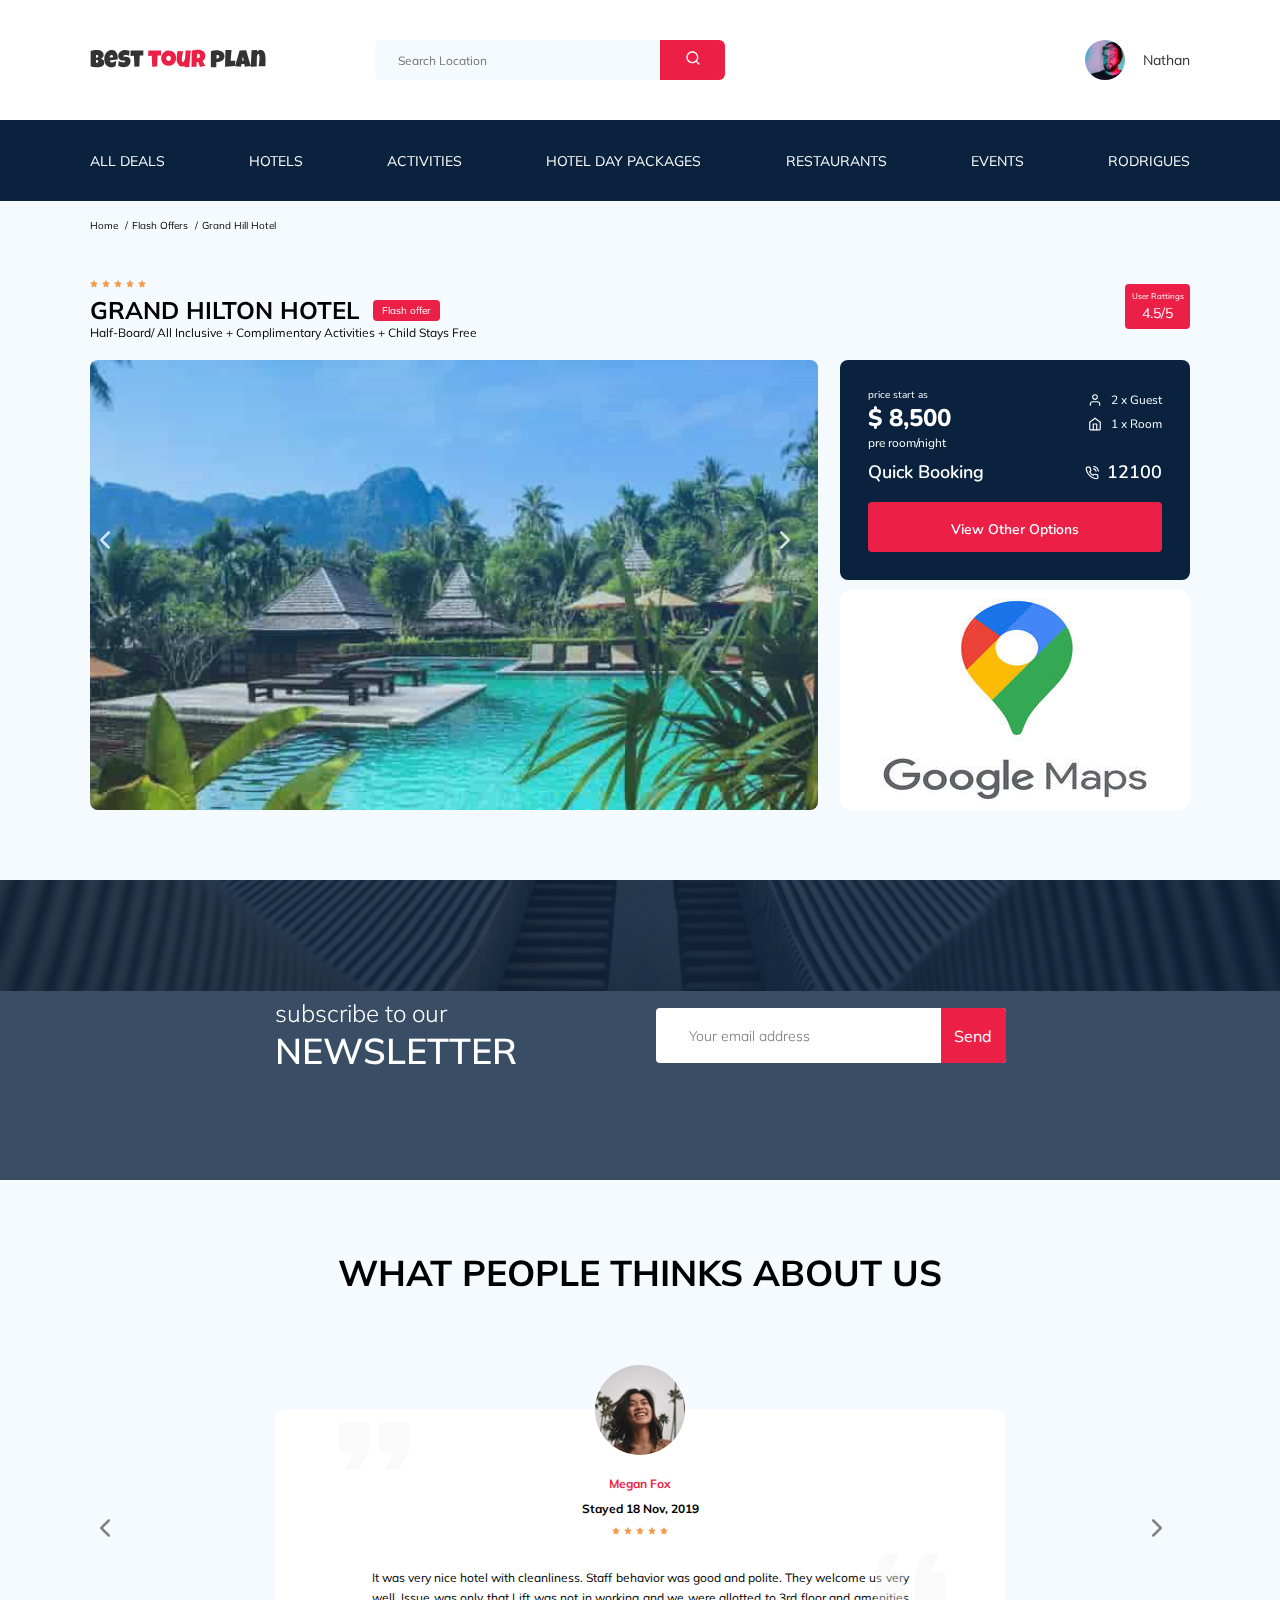
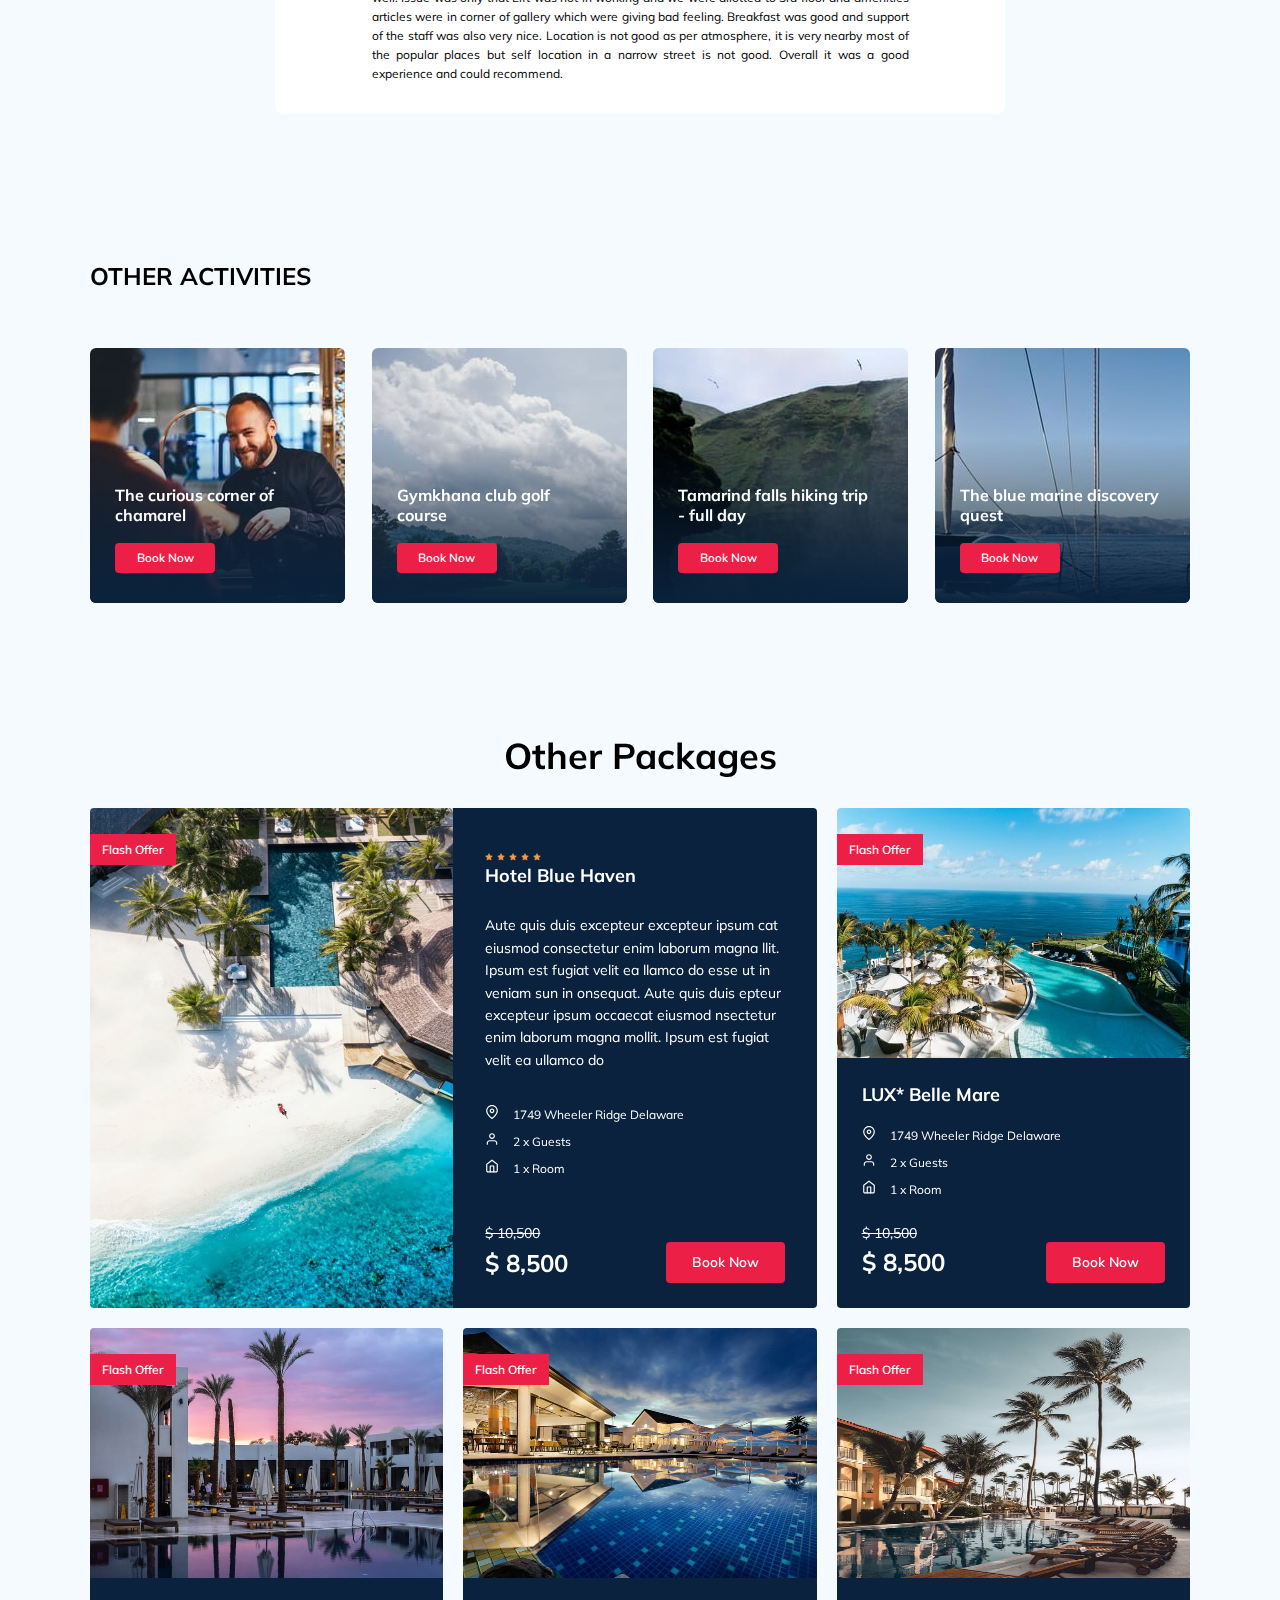
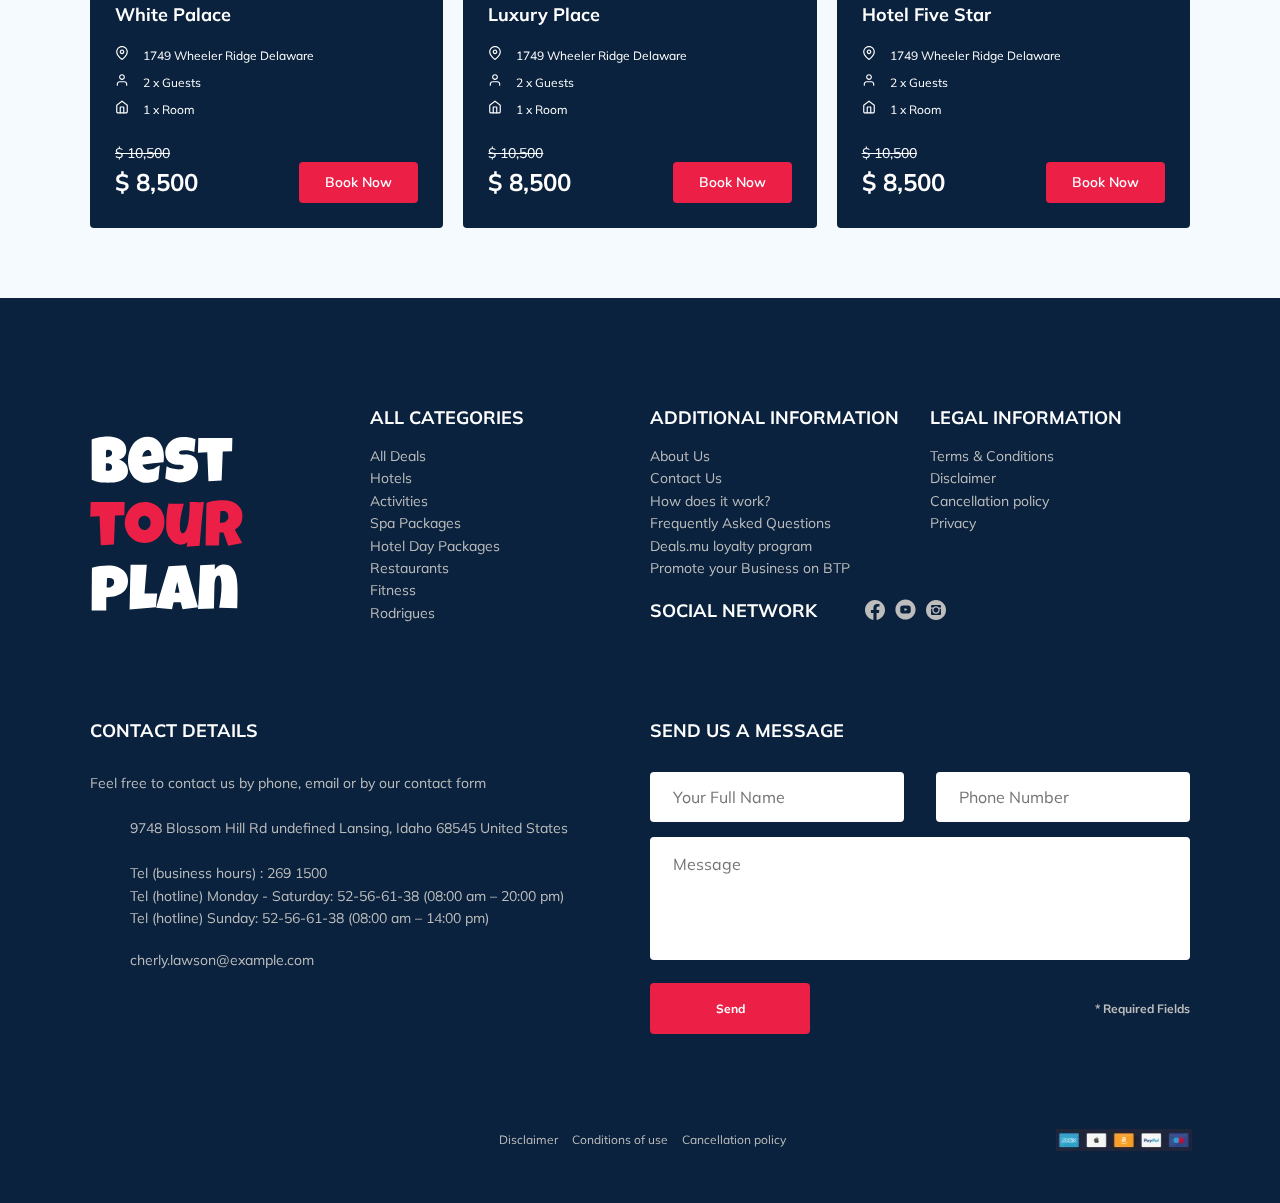
==== commit 32060cc3: "fix: 10 revisions" ====
--- a/index.html
+++ b/index.html
@@ -1093,7 +1093,7 @@
           />
           <input
             type="text"
-            id="phone__us"
+            id="phone__us-modal"
             class="input modal__input"
             placeholder="Phone Number*"
             name="phone"
--- a/css/style.css
+++ b/css/style.css
@@ -1,2 +1,2 @@
-*{box-sizing:border-box;outline:none}button{cursor:pointer}body{font-family:'Mulish', sans-serif;background-color:#F5FAFE}.container{max-width:1100px;margin:auto}.message{background-color:#fff;border-radius:4px;border:none;padding:18px 23px;resize:none}.input{background-color:#fff;border-radius:4px;border:none;padding:0 23px;height:50px}.button{min-width:160px;min-height:50px;padding:18px;font-style:normal;font-weight:bold;font-size:12px;line-height:15px;color:#fff;background-color:#EC1F46;border:none;border-radius:4px}.invalid{color:#EC1F46}/*! normalize.css v8.0.1 | MIT License | github.com/necolas/normalize.css */html{line-height:1.15;-webkit-text-size-adjust:100%}body{margin:0}main{display:block}h1{font-size:2em;margin:0.67em 0}hr{box-sizing:content-box;height:0;overflow:visible}pre{font-family:monospace, monospace;font-size:1em}a{background-color:transparent}abbr[title]{border-bottom:none;text-decoration:underline;text-decoration:underline dotted}b,strong{font-weight:bolder}code,kbd,samp{font-family:monospace, monospace;font-size:1em}small{font-size:80%}sub,sup{font-size:75%;line-height:0;position:relative;vertical-align:baseline}sub{bottom:-0.25em}sup{top:-0.5em}img{border-style:none}button,input,optgroup,select,textarea{font-family:inherit;font-size:100%;line-height:1.15;margin:0}button,input{overflow:visible}button,select{text-transform:none}button,[type="button"],[type="reset"],[type="submit"]{-webkit-appearance:button}button::-moz-focus-inner,[type="button"]::-moz-focus-inner,[type="reset"]::-moz-focus-inner,[type="submit"]::-moz-focus-inner{border-style:none;padding:0}button:-moz-focusring,[type="button"]:-moz-focusring,[type="reset"]:-moz-focusring,[type="submit"]:-moz-focusring{outline:1px dotted ButtonText}fieldset{padding:0.35em 0.75em 0.625em}legend{box-sizing:border-box;color:inherit;display:table;max-width:100%;padding:0;white-space:normal}progress{vertical-align:baseline}textarea{overflow:auto}[type="checkbox"],[type="radio"]{box-sizing:border-box;padding:0}[type="number"]::-webkit-inner-spin-button,[type="number"]::-webkit-outer-spin-button{height:auto}[type="search"]{-webkit-appearance:textfield;outline-offset:-2px}[type="search"]::-webkit-search-decoration{-webkit-appearance:none}::-webkit-file-upload-button{-webkit-appearance:button;font:inherit}details{display:block}summary{display:list-item}template{display:none}[hidden]{display:none}.navbar{background-color:#fff}.navbar-top{display:flex;align-items:center;justify-content:space-between;padding-top:40px;padding-bottom:40px}.navbar-top__menu-button{display:none}.navbar__search{margin-right:auto;margin-left:108px}.navbar-bottom{background-color:#0A223D}.navbar-menu{list-style:none;margin:0;padding:31px 0;display:flex;align-items:center;justify-content:space-between;color:#fff}.navbar-menu__link{color:inherit;text-decoration:none;text-transform:uppercase;font-size:14px;line-height:18px}.navbar-menu__item:hover{animation:pulse 2s infinite}.navbar-menu__item-mobile{display:none}.logo{width:177px}.search{display:flex;position:relative;overflow:hidden;border-radius:6px;height:40px}.search__input{width:350px;height:100%;padding-left:23px;padding-right:75px;background-color:#F5FAFE;border:none;font-size:12px;line-height:15px;color:#333}.search__button{position:absolute;top:0;right:0;height:100%;width:65px;border:none;background-color:#EC1F46}.search__icon{width:16px;height:16px}.user{display:flex;align-items:center;text-decoration:none}.user__avatar{width:40px;height:40px;border-radius:50%;object-fit:cover}.user__name{margin-left:18px;font-size:14px;line-height:18px;color:#333}.breadcrumb-list{display:flex;align-items:center;padding:18px 0;margin:0;list-style:none}.breadcrumb-list__item{font-size:10px;line-height:13px}.breadcrumb-list__item:not(:last-child)::after{content:'/';margin:0 4px}.breadcrumb-list__link{text-decoration:none;color:inherit}.hotel{padding-top:23px;padding-bottom:70px}.hotel-info{display:flex;align-items:center;justify-content:space-between;padding-bottom:20px}.hotel-info__name{margin-top:4px;margin-bottom:0}.hotel-info__discription{margin:0}.hotel-wrapper{display:flex;flex-flow:row wrap;align-items:center}.hotel-stars{flex-basis:100%}.hotel-name{font-size:24px;line-height:30px;text-transform:uppercase}.hotel-offer{font-size:10px;line-height:13px;padding:4px 9px;margin-left:14px;margin-top:4px;background-color:#EC1F46;border-radius:4px;color:#fff}.hotel-discription{font-size:12px;line-height:15px}.hotel-grid{display:flex;justify-content:space-between}.hotel-right{display:flex;justify-content:space-between;flex-flow:column}.rating{max-width:65px;min-height:45px;text-align:center;background-color:#EC1F46;color:#fff;border-radius:4px}.rating-text{font-size:8px;line-height:10px}.rating-counter{font-size:14px;line-height:18px}.swiper{width:728px;height:450px}.swiper-container{position:relative;width:100%;height:100%;border-radius:8px}.swiper-container::after{content:'';position:absolute;z-index:1;width:100%;height:100%;top:0;background:linear-gradient(180deg, rgba(0,122,223,0.48) 0%, rgba(255,255,255,0.128) 100%)}.swiper-slide__img{width:100%}.swiper-button{position:absolute;z-index:10;top:40%;transform:translateY(-50%);width:30px;height:30px;border:none;background-image:url(../img/arrow.svg);background-repeat:no-repeat;background-position:center;background-size:10px;background-color:transparent}.swiper-button__next{right:18px;transform:translateY(-50%) rotate(180deg)}.swiper-button__next__prev{left:18px}.booking{border-radius:8px;width:350px;min-width:210px;padding:28px;background-color:#0A223D;color:#fff;font-family:Nunito}.booking__info{display:flex;justify-content:space-between;margin-bottom:9px}.booking__price{display:flex;flex-flow:column}.booking__start{font-size:10px;line-height:14px}.booking__pricetag{font-style:normal;font-weight:800;font-size:24px;line-height:33px}.booking__per-room{font-style:normal;font-weight:normal;font-size:12px;line-height:16px}.booking__room{margin-top:4px}.booking__text{display:flex;align-items:center;justify-content:space-between;font-style:normal;font-weight:normal;margin-bottom:8px;font-size:12px;line-height:16px}.booking__description{margin-left:9px}.booking__call-center{display:flex;justify-content:space-between;align-items:center;margin-bottom:17px}.booking__heading{font-style:normal;font-weight:600;font-size:18px;line-height:25px}.booking__number{display:flex;align-items:center;justify-content:space-between;font-style:normal;text-decoration:none;color:inherit;font-weight:600;font-size:18px;line-height:25px}.booking__num{margin-left:8px}.booking__button{font-style:normal;font-weight:600;font-size:14px;line-height:19px;width:100%;height:45px;color:#fff;background-color:#EC1F46;border-radius:4px;border:none}.map{background-image:url(../img/google-maps.jpg);background-repeat:no-repeat;background-size:100%;object-fit:cover;width:350px;height:220px;border-radius:10px;overflow:hidden}.newsletter{position:relative;background-image:url(../img/newsletter-bg.jpg);background:transparent;background-repeat:no-repeat;background-size:cover;background-position:center;padding:98px 0 87px 0}.newsletter-wrapper{position:relative;display:flex;justify-content:space-between;align-items:center;margin:auto;max-width:731px}.newsletter-title{display:flex;flex-flow:column;color:#fff;font-style:normal;font-weight:300;font-size:24px;line-height:30px}.newsletter-title__strong{font-style:normal;font-weight:600;font-size:36px;line-height:45px;text-transform:uppercase}.newsletter::before{content:'';position:absolute;width:100%;height:100%;top:0;left:0;background:rgba(10,34,61,0.8)}.subscribe{position:relative;border-radius:4px;width:350px;height:55px}.subscribe__input{margin-bottom:20px;width:100%;height:100%;border:none;padding-left:33px;padding-right:75px;font-style:normal;font-weight:300;font-size:14px;line-height:18px;border-radius:4px}.subscribe__button{position:absolute;min-width:65px;right:0;top:0;height:100%;border:none;background-color:#EC1F46;color:#fff;border-top-right-radius:4px;border-bottom-right-radius:4px}.reviews{padding:40px 0 70px 0}.reviews-title{font-style:normal;font-weight:bold;font-size:36px;line-height:45px;text-align:center;text-transform:uppercase;margin-bottom:70px}.reviews-slider{position:relative;overflow:hidden}.reviews-slider__item{position:relative;display:flex;align-items:center;flex-flow:column;background-color:#fff;max-width:730px;margin:45px auto 0;border-radius:8px;padding:0 62px 30px}.reviews-slider__item::before{content:'';position:absolute;left:64px;top:12px;background-image:url(../img/quote.svg);background-repeat:no-repeat;width:70px;height:47px}.reviews-slider__item::after{content:'';position:absolute;right:60px;bottom:113px;background-image:url(../img/quote.svg);background-repeat:no-repeat;transform:rotate(180deg);width:70px;height:47px}.reviews-slider__profile{display:flex;align-items:center;flex-flow:column;margin-bottom:30px}.reviews-slider__avatar{width:90px;height:90px;border-radius:50%;object-fit:cover;margin-top:-45px;margin-bottom:9px}.reviews-slider__username{color:#EC1F46;font-style:normal;font-weight:bold;font-size:12px;line-height:15px;margin-bottom:10px}.reviews-slider__date{font-style:normal;font-weight:bold;font-size:12px;line-height:15px;margin-bottom:4px}.reviews-slider__text{max-width:537px;font-style:normal;font-weight:normal;font-size:12px;line-height:160%;text-align:justify;margin:auto}.reviews-button{position:absolute;z-index:10;top:40%;transform:translateY(-50%);width:30px;height:30px;border:none;background-image:url(../img/arrow-black.svg);background-repeat:no-repeat;background-position:center;background-size:10px;background-color:transparent}.reviews-button__next{right:18px;transform:translateY(-50%) rotate(180deg)}.reviews-button__next__prev{left:18px}.activities{padding-bottom:100px}.activities__title{font-style:normal;font-weight:bold;font-size:24px;line-height:30px;text-transform:uppercase;margin-bottom:57px}.activities-cards{display:flex;justify-content:space-between;flex-flow:wrap}.activities-card{position:relative;display:flex;flex-flow:column;background-repeat:no-repeat;object-fit:cover;border-radius:6px;width:255px;height:255px;padding:0px 30px 30px 25px}.activities-card::before{content:'';position:absolute;width:100%;height:100%;left:0;top:0;background:linear-gradient(179.83deg, rgba(196,196,196,0) 35.34%, #0A223D 99.85%);border-radius:6px}.activities-card__1{background-image:url(../img/activities/card-1.jpg)}.activities-card__2{background-image:url(../img/activities/card-2.jpg)}.activities-card__3{background-image:url(../img/activities/card-3.jpg)}.activities-card__4{background-image:url(../img/activities/card-4.jpg)}.activities-card__title{color:#fff;font-style:normal;font-weight:bold;font-size:16px;line-height:20px;margin-top:auto;margin-bottom:18px;z-index:2}.activities-card__button{font-family:'Nunito';color:#fff;background-color:#EC1F46;border:none;border-radius:4px;padding:7px 21px;width:100px;height:30px;z-index:2;font-style:normal;font-weight:600;font-size:12px;line-height:16px}.packages{margin-bottom:70px}.packages-title{font-style:bold;font-size:36px;line-height:45px;text-align:center}.grid{display:grid;grid-template:1fr 1fr / 1fr 1fr 1fr;grid-gap:20px 20px}.row-card{grid-column:1 / span 2;display:grid;grid-template:1fr / 1fr 1fr}.row-card__info{background-color:#0A223D;color:#fff;width:100%;height:500px;padding:38px 32px;border-top-right-radius:4px;border-bottom-right-radius:4px}.row-card__info-title{font-style:normal;font-weight:bold;font-size:18px;line-height:23px;margin-top:0;margin-bottom:27px}.row-card__info-marks{display:flex;flex-flow:column;font-style:normal;font-weight:normal;font-size:12px;line-height:15px;margin-bottom:37px}.row-card__image{position:relative;width:100%;height:500px;border-top-left-radius:4px;border-bottom-left-radius:4px;overflow:hidden}.row-card__image-cartoon{width:100%;height:100%}.row-card__image-offer{position:absolute;top:26px;left:0;padding:8px 12px;font-style:normal;font-weight:600;font-size:12px;line-height:15px;background-color:#EC1F46;color:#fff}.card{display:grid;grid-template:1fr 1fr / 1fr}.card__image{position:relative;width:100%;height:250px;border-top-left-radius:4px;border-top-right-radius:4px;object-fit:cover;overflow:hidden}.card__image-cartoon{width:100%;height:100%}.card__image-offer{position:absolute;top:26px;left:0;padding:8px 12px;font-style:normal;font-weight:600;font-size:12px;line-height:15px;background-color:#EC1F46;color:#fff}.card-info{background-color:#0A223D;color:#fff;width:100%;height:250px;padding:25px;border-bottom-left-radius:4px;border-bottom-right-radius:4px}.card-info__rating{display:none}.card-info__title{font-style:normal;font-weight:bold;font-size:18px;line-height:23px;margin-top:0;margin-bottom:20px}.card-info__text{font-style:normal;font-weight:normal;font-size:14px;line-height:160.6%;margin-bottom:34px}.card-info__marks{display:flex;flex-flow:column;font-style:normal;font-weight:normal;font-size:12px;line-height:15px;margin-bottom:16px}.card-info__marks-adress{margin-bottom:10px}.card-info__marks-adress img{margin-right:14px}.card-info__marks-guests{margin-bottom:10px}.card-info__marks-guests img{margin-right:14px}.card-info__marks-room{margin-bottom:10px}.card-info__marks-room img{margin-right:14px}.card-info__oldprice{font-style:normal;font-weight:normal;font-size:14px;line-height:18px;text-decoration-line:line-through}.card-info__priceblock{display:flex;justify-content:space-between;align-items:center}.card-info__priceblock-price{font-style:normal;font-weight:bold;font-size:24px;line-height:30px}.card-info__priceblock-button{background-color:#EC1F46;border:none;border-radius:4px;padding:11px 26px;cursor:pointer;font-family:Nunito;font-style:normal;font-weight:600;font-size:14px;line-height:19px}.footer{background-color:#0A223D;color:#fff;padding-top:108px;padding-bottom:48px}.footer-wrapper{display:grid;grid-template-columns:repeat(4, minmax(min-content, 1fr));grid-auto-rows:minmax(40px, min-content);gap:1px 1px;grid-gap:20px 20px;grid-template-areas:"a b c d" "a b e e" "a b e e" "f f g g";align-items:start}.footer__logo{padding-top:30px;grid-area:a;width:166px;align-self:stretch;grid-row:1/3}.footer__catigories{grid-area:b}.footer__additional{grid-area:c}.footer__legal{grid-area:d}.footer__contact-details{grid-area:f}.footer__contact-form{grid-area:g}.footer__social-network{grid-area:e;display:flex}.footer__social-links{display:flex;align-items:center;justify-content:space-between;width:15%}.footer__ul{padding:0;margin:0;list-style:none}.footer__title{font-style:normal;font-weight:bold;font-size:18px;line-height:23px;margin:0 0 16px 0;text-transform:uppercase}.footer__title-inline{margin:0 48px 0 0}.footer__title-mb30{margin-bottom:30px}.footer__text{font-style:normal;font-weight:normal;font-size:14px;line-height:160%;color:#BDBDBD;margin-bottom:22px}.footer__icon-wrapper{min-width:40px;padding-top:3px}.footer__item{display:flex;align-items:flex-start;font-style:normal;font-weight:normal;font-size:14px;line-height:160%;color:#BDBDBD}.footer__item-link{text-decoration:none;color:inherit}.footer__item-mb20{margin-bottom:20px}.footer__link{text-decoration:none;color:inherit}.footer__input{width:100%}.footer__input-group{margin-bottom:15px;flex-basis:47%}.footer__message{flex-basis:100%;margin-bottom:23px;resize:none}.footer__info{font-style:normal;font-weight:bold;font-size:12px;line-height:15px;color:#BDBDBD}.footer__form{display:flex;align-items:center;justify-content:space-between;flex-flow:wrap}.footer__end{display:flex;transform:translate(59%);justify-content:space-between;width:63%;margin-top:95px}.footer__end-links a{color:#BDBDBD;text-decoration:none;font-style:normal;font-weight:normal;font-size:12px;line-height:15px;margin-right:10px}.modal__overlay{position:fixed;left:0;top:0;right:0;bottom:0;background-color:rgba(0,143,223,0.39);z-index:4;visibility:hidden;opacity:0;transition:opacity 0.2s}.modal__overlay-visible{visibility:visible;opacity:1}.modal__dialog{position:fixed;top:50%;left:50%;max-width:478px;padding:33px 88px;background-color:#0A223D;border-radius:8px;color:#fff;z-index:5;transform:translate(-50%, -50%);visibility:hidden;opacity:0;transition:opacity 0.2s}.modal__dialog-visible{visibility:visible;opacity:1}.modal__close{position:absolute;right:18px;top:17px;text-decoration:none;cursor:pointer}.modal__title{font-style:normal;font-weight:bold;font-size:18px;line-height:23px;margin-bottom:15px;text-transform:uppercase;text-align:center}.modal__input{width:100%;margin-top:15px}.modal__message{width:100%;min-height:123px;margin-top:18px}.modal__button{margin-top:15px}.modal__info{font-style:normal;font-weight:bold;font-size:12px;line-height:15px;color:#BDBDBD}.modal__form{display:flex;align-items:center;justify-content:space-between;flex-flow:wrap}@media (max-width: 1200px){.container{max-width:960px}.swiper{width:590px}.swiper-slide__img{height:100%;object-fit:cover}.activities-card{width:230px;height:230px}.row-card__info{padding:25px}.row-card__info-marks{margin-bottom:31px}.footer__input-group{flex-basis:100%}.footer__logo{grid-row:1/2;padding-bottom:25%}.footer__social-network{grid-row:1/2;grid-column:span 3;align-self:center}.footer__catigories{grid-row:2/3;grid-column:1/2;padding-bottom:25%}.footer__additional{grid-row:2/3;grid-column:2/4;padding-left:20%}.footer__legal{grid-row:2/3;grid-column:4/5}}@media (max-width: 992px){.container,.newsletter-wrapper{max-width:700px}.logo{width:132px}.navbar-top{padding:30px 0}.navbar__search{margin-left:auto}.navbar-menu{padding:22px 0}.navbar-menu__link{font-size:12px;line-height:15px}.search__input{width:340px}.hotel__swiper{margin-bottom:30px}.hotel-grid{flex-flow:column}.hotel-right{flex-flow:row}.swiper{width:100%}.booking{width:340px}.map{width:340px;background-size:auto}.reviews-slider__item{max-width:580px}.activities{padding-bottom:70px}.activities-card{width:339px;height:255px;margin-bottom:20px}.grid{grid-template:1fr 1fr 1fr/ 1fr 1fr}}@media (max-width: 768px){body{padding-top:78px}.container{max-width:576px;width:92%}.navbar__mobile{position:fixed;width:100%;left:0;top:0;z-index:3}.navbar__user,.navbar__search{flex-flow:column;justify-content:center}.navbar__user-mobile__hidden,.navbar__search-mobile__hidden{display:none}.navbar__user-mobile__visible,.navbar__search-mobile__visible{display:flex}.navbar-bottom{display:none;position:fixed;left:0;right:0;bottom:0;top:78px;padding-top:30px}.navbar-bottom__visible{display:block}.navbar-menu{flex-flow:column}.navbar-menu__item{margin-bottom:20px}.navbar-menu__item-mobile{display:block}.search__input{width:99%}.user__avatar{margin-bottom:20%}.user__name{color:#fff;margin:0}.menu-button{display:flex;width:16px;height:11px;padding:0;align-items:center;justify-content:space-between;flex-flow:column;border:none;background-color:#fff;cursor:pointer}.menu-button__line{width:16px;height:1px;background-color:#333}.hotel-wrapper{justify-content:space-between}.hotel-stars{flex-basis:auto}.hotel-offer{order:-1;margin-left:0}.hotel-name{flex-basis:100%}.hotel-right{flex-flow:column;min-height:450px}.hotel-info__text{width:100%}.hotel-info-name{margin-top:10px;margin-bottom:0}.hotel-info__rating{display:none}.hotel-info__stars{margin-right:24px}.swiper{height:350px}.booking{width:100%}.map{width:100%;background-size:100%;margin-top:35px}.newsletter-wrapper{flex-flow:column;max-width:576px;width:92%}.reviews-slider__item{padding:0 30px 30px}.reviews-slider__item::after,.reviews-slider__item::before{display:none}.reviews-button{top:30px}.reviews-button__prev{left:50%;transform:translate(-50%, 0);margin-left:-65px}.reviews-button__next{right:50%;transform:translate(50%, 0) rotate(180deg);margin-right:-65px}.activities-card{width:48%;height:255px}.row-card__info{padding:20px}.row-card__info-title{margin-bottom:0}.row-card__info-marks{margin-bottom:10px}.card-info{padding:20px;height:content}.footer__social-links{width:25%}.footer__contact-details{grid-row:3;grid-column:span 4}.footer__contact-form{grid-column:1/span 4;padding-top:5%}.footer__title-inline{margin-left:20px}.footer__end{transform:translate(0%);width:100%;margin-top:56px}}@media (max-width: 576px){.logo{width:99px}.swiper{height:230px}.hotel{padding-bottom:40px}.hotel__swiper{margin-bottom:20px}.newsletter{padding:76px 0 83px 0}.newsletter-title{font-style:normal;font-weight:30;font-size:20px;line-height:25px}.newsletter-title__strong{font-style:normal;font-weight:600;font-size:30px;line-height:38px}.newsletter__title{margin-bottom:37px}.newsletter__subscribe{width:280px;height:55px}.reviews{padding:0}.activities{padding-bottom:60px}.activities__title{font-size:18px;line-height:23px;margin-bottom:36px}.activities-card{width:96%;height:255px}.grid{display:grid;grid-template:750px repeat(4, 1fr)/1fr}.row-card{grid-column:1/1;display:grid;grid-template:250px 1fr / 1fr}.row-card__image{height:250px;object-fit:cover}.row-card__info{height:500px}.row-card__info-text{display:none}.footer-wrapper{display:flex;flex-flow:column}.footer__logo{padding-bottom:30px}.footer__catigories{padding-bottom:30px}.footer__additional{padding-bottom:30px;padding-left:0}.footer__social-network{display:flex;flex-flow:column;align-self:start;padding-bottom:30px}.footer__social-links{width:40%}.footer__legal{padding-bottom:30px}.footer__title-inline{margin-left:0;padding-bottom:10px}.footer__contact-form{width:95%;display:flex;flex-flow:column}.footer__end{display:block;margin-top:30px}.footer__end-links{margin-bottom:10px}.modal__dialog{padding:33px 50px}}
+*{box-sizing:border-box;outline:none}button{cursor:pointer}body{font-family:'Mulish', sans-serif;background-color:#F5FAFE}.container{max-width:1100px;margin:auto}.message{background-color:#fff;border-radius:4px;border:none;padding:18px 23px;resize:none}.input{background-color:#fff;border-radius:4px;border:none;padding:0 23px;height:50px}.button{min-width:160px;min-height:50px;padding:18px;font-style:normal;font-weight:bold;font-size:12px;line-height:15px;color:#fff;background-color:#EC1F46;border:none;border-radius:4px}.invalid{color:#EC1F46}/*! normalize.css v8.0.1 | MIT License | github.com/necolas/normalize.css */html{line-height:1.15;-webkit-text-size-adjust:100%}body{margin:0}main{display:block}h1{font-size:2em;margin:0.67em 0}hr{box-sizing:content-box;height:0;overflow:visible}pre{font-family:monospace, monospace;font-size:1em}a{background-color:transparent}abbr[title]{border-bottom:none;text-decoration:underline;text-decoration:underline dotted}b,strong{font-weight:bolder}code,kbd,samp{font-family:monospace, monospace;font-size:1em}small{font-size:80%}sub,sup{font-size:75%;line-height:0;position:relative;vertical-align:baseline}sub{bottom:-0.25em}sup{top:-0.5em}img{border-style:none}button,input,optgroup,select,textarea{font-family:inherit;font-size:100%;line-height:1.15;margin:0}button,input{overflow:visible}button,select{text-transform:none}button,[type="button"],[type="reset"],[type="submit"]{-webkit-appearance:button}button::-moz-focus-inner,[type="button"]::-moz-focus-inner,[type="reset"]::-moz-focus-inner,[type="submit"]::-moz-focus-inner{border-style:none;padding:0}button:-moz-focusring,[type="button"]:-moz-focusring,[type="reset"]:-moz-focusring,[type="submit"]:-moz-focusring{outline:1px dotted ButtonText}fieldset{padding:0.35em 0.75em 0.625em}legend{box-sizing:border-box;color:inherit;display:table;max-width:100%;padding:0;white-space:normal}progress{vertical-align:baseline}textarea{overflow:auto}[type="checkbox"],[type="radio"]{box-sizing:border-box;padding:0}[type="number"]::-webkit-inner-spin-button,[type="number"]::-webkit-outer-spin-button{height:auto}[type="search"]{-webkit-appearance:textfield;outline-offset:-2px}[type="search"]::-webkit-search-decoration{-webkit-appearance:none}::-webkit-file-upload-button{-webkit-appearance:button;font:inherit}details{display:block}summary{display:list-item}template{display:none}[hidden]{display:none}.navbar{background-color:#fff}.navbar-top{display:flex;align-items:center;justify-content:space-between;padding-top:40px;padding-bottom:40px}.navbar-top__menu-button{display:none}.navbar__search{margin-right:auto;margin-left:108px}.navbar-bottom{background-color:#0A223D}.navbar-menu{list-style:none;margin:0;padding:31px 0;display:flex;align-items:center;justify-content:space-between;color:#fff}.navbar-menu__link{color:inherit;text-decoration:none;text-transform:uppercase;font-size:14px;line-height:18px}.navbar-menu__item:hover{animation:pulse 2s infinite}.navbar-menu__item-mobile{display:none}.logo{width:177px}.search{display:flex;position:relative;overflow:hidden;border-radius:6px;height:40px}.search__input{width:350px;height:100%;padding-left:23px;padding-right:75px;background-color:#F5FAFE;border:none;font-size:12px;line-height:15px;color:#333}.search__button{position:absolute;top:0;right:0;height:100%;width:65px;border:none;background-color:#EC1F46}.search__icon{width:16px;height:16px}.user{display:flex;align-items:center;text-decoration:none}.user__avatar{width:40px;height:40px;border-radius:50%;object-fit:cover}.user__name{margin-left:18px;font-size:14px;line-height:18px;color:#333}.breadcrumb-list{display:flex;align-items:center;padding:18px 0;margin:0;list-style:none}.breadcrumb-list__item{font-size:10px;line-height:13px}.breadcrumb-list__item:not(:last-child)::after{content:'/';margin:0 4px}.breadcrumb-list__link{text-decoration:none;color:inherit}.hotel{padding-top:23px;padding-bottom:70px}.hotel-info{display:flex;align-items:center;justify-content:space-between;padding-bottom:20px}.hotel-info__name{margin-top:4px;margin-bottom:0}.hotel-info__discription{margin:0}.hotel-wrapper{display:flex;flex-flow:row wrap;align-items:center}.hotel-stars{flex-basis:100%}.hotel-name{font-size:24px;line-height:30px;text-transform:uppercase}.hotel-offer{font-size:10px;line-height:13px;padding:4px 9px;margin-left:14px;margin-top:4px;background-color:#EC1F46;border-radius:4px;color:#fff}.hotel-discription{font-size:12px;line-height:15px}.hotel-grid{display:flex;justify-content:space-between}.hotel-right{display:flex;justify-content:space-between;flex-flow:column}.rating{max-width:65px;min-height:45px;text-align:center;background-color:#EC1F46;color:#fff;border-radius:4px}.rating-text{font-size:8px;line-height:10px}.rating-counter{font-size:14px;line-height:18px}.swiper{width:728px;height:450px}.swiper-container{position:relative;width:100%;height:100%;border-radius:8px}.swiper-container::after{content:'';position:absolute;z-index:1;width:100%;height:100%;top:0;background:linear-gradient(180deg, rgba(0,122,223,0.48) 0%, rgba(255,255,255,0.128) 100%)}.swiper-slide__img{width:100%}.swiper-button{position:absolute;z-index:10;top:40%;transform:translateY(-50%);width:30px;height:30px;border:none;background-image:url(../img/arrow.svg);background-repeat:no-repeat;background-position:center;background-size:10px;background-color:transparent}.swiper-button__next{right:18px;transform:translateY(-50%) rotate(180deg)}.swiper-button__next__prev{left:18px}.booking{border-radius:8px;width:350px;min-width:210px;padding:28px;background-color:#0A223D;color:#fff;font-family:Nunito}.booking__info{display:flex;justify-content:space-between;margin-bottom:9px}.booking__price{display:flex;flex-flow:column}.booking__start{font-size:10px;line-height:14px}.booking__pricetag{font-style:normal;font-weight:800;font-size:24px;line-height:33px}.booking__per-room{font-style:normal;font-weight:normal;font-size:12px;line-height:16px}.booking__room{margin-top:4px}.booking__text{display:flex;align-items:center;justify-content:space-between;font-style:normal;font-weight:normal;margin-bottom:8px;font-size:12px;line-height:16px}.booking__description{margin-left:9px}.booking__call-center{display:flex;justify-content:space-between;align-items:center;margin-bottom:17px}.booking__heading{font-style:normal;font-weight:600;font-size:18px;line-height:25px}.booking__number{display:flex;align-items:center;justify-content:space-between;font-style:normal;text-decoration:none;color:inherit;font-weight:600;font-size:18px;line-height:25px}.booking__num{margin-left:8px}.booking__button{font-style:normal;font-weight:600;font-size:14px;line-height:19px;width:100%;height:45px;color:#fff;background-color:#EC1F46;border-radius:4px;border:none}.map{background-image:url(../img/google-maps.jpg);background-repeat:no-repeat;background-size:100%;object-fit:cover;width:350px;height:220px;border-radius:10px;overflow:hidden}.newsletter{position:relative;background-image:url(../img/newsletter-bg.jpg);background:transparent;background-repeat:no-repeat;background-size:cover;background-position:center;padding:98px 0 87px 0}.newsletter-wrapper{position:relative;display:flex;justify-content:space-between;align-items:center;margin:auto;max-width:731px}.newsletter-title{display:flex;flex-flow:column;color:#fff;font-style:normal;font-weight:300;font-size:24px;line-height:30px}.newsletter-title__strong{font-style:normal;font-weight:600;font-size:36px;line-height:45px;text-transform:uppercase}.newsletter::before{content:'';position:absolute;width:100%;height:100%;top:0;left:0;background:rgba(10,34,61,0.8)}.subscribe{position:relative;border-radius:4px;width:350px;height:55px}.subscribe__input{margin-bottom:20px;width:100%;height:100%;border:none;padding-left:33px;padding-right:75px;font-style:normal;font-weight:300;font-size:14px;line-height:18px;border-radius:4px}.subscribe__button{position:absolute;min-width:65px;right:0;top:0;height:100%;border:none;background-color:#EC1F46;color:#fff;border-top-right-radius:4px;border-bottom-right-radius:4px}.reviews{padding:40px 0 70px 0}.reviews-title{font-style:normal;font-weight:bold;font-size:36px;line-height:45px;text-align:center;text-transform:uppercase;margin-bottom:70px}.reviews-slider{position:relative;overflow:hidden}.reviews-slider__item{position:relative;display:flex;align-items:center;flex-flow:column;background-color:#fff;max-width:730px;margin:45px auto 0;border-radius:8px;padding:0 62px 30px}.reviews-slider__item::before{content:'';position:absolute;left:64px;top:12px;background-image:url(../img/quote.svg);background-repeat:no-repeat;width:70px;height:47px}.reviews-slider__item::after{content:'';position:absolute;right:60px;bottom:113px;background-image:url(../img/quote.svg);background-repeat:no-repeat;transform:rotate(180deg);width:70px;height:47px}.reviews-slider__profile{display:flex;align-items:center;flex-flow:column;margin-bottom:30px}.reviews-slider__avatar{width:90px;height:90px;border-radius:50%;object-fit:cover;margin-top:-45px;margin-bottom:9px}.reviews-slider__username{color:#EC1F46;font-style:normal;font-weight:bold;font-size:12px;line-height:15px;margin-bottom:10px}.reviews-slider__date{font-style:normal;font-weight:bold;font-size:12px;line-height:15px;margin-bottom:4px}.reviews-slider__text{max-width:537px;font-style:normal;font-weight:normal;font-size:12px;line-height:160%;text-align:justify;margin:auto}.reviews-button{position:absolute;z-index:10;top:40%;transform:translateY(-50%);width:30px;height:30px;border:none;background-image:url(../img/arrow-black.svg);background-repeat:no-repeat;background-position:center;background-size:10px;background-color:transparent}.reviews-button__next{right:18px;transform:translateY(-50%) rotate(180deg)}.reviews-button__next__prev{left:18px}.activities{padding-bottom:100px}.activities__title{font-style:normal;font-weight:bold;font-size:24px;line-height:30px;text-transform:uppercase;margin-bottom:57px}.activities-cards{display:flex;justify-content:space-between;flex-flow:wrap}.activities-card{position:relative;display:flex;flex-flow:column;background-repeat:no-repeat;object-fit:cover;border-radius:6px;width:255px;height:255px;padding:0px 30px 30px 25px}.activities-card::before{content:'';position:absolute;width:100%;height:100%;left:0;top:0;background:linear-gradient(179.83deg, rgba(196,196,196,0) 35.34%, #0A223D 99.85%);border-radius:6px}.activities-card__1{background-image:url(../img/activities/card-1.jpg)}.activities-card__2{background-image:url(../img/activities/card-2.jpg)}.activities-card__3{background-image:url(../img/activities/card-3.jpg)}.activities-card__4{background-image:url(../img/activities/card-4.jpg)}.activities-card__title{color:#fff;font-style:normal;font-weight:bold;font-size:16px;line-height:20px;margin-top:auto;margin-bottom:18px;z-index:2}.activities-card__button{font-family:'Nunito';color:#fff;background-color:#EC1F46;border:none;border-radius:4px;padding:7px 21px;min-width:100px;max-width:100px;min-height:30px;z-index:2;font-style:normal;font-weight:600;font-size:12px;line-height:16px}.packages{margin-bottom:70px}.packages-title{font-style:bold;font-size:36px;line-height:45px;text-align:center}.grid{display:grid;grid-template:1fr 1fr / 1fr 1fr 1fr;grid-gap:20px 20px}.row-card{grid-column:1 / span 2;display:grid;grid-template:1fr / 1fr 1fr}.row-card__info{background-color:#0A223D;color:#fff;width:100%;height:500px;padding:38px 32px;border-top-right-radius:4px;border-bottom-right-radius:4px}.row-card__info-title{font-style:normal;font-weight:bold;font-size:18px;line-height:23px;margin-top:0;margin-bottom:27px}.row-card__info-marks{display:flex;flex-flow:column;font-style:normal;font-weight:normal;font-size:12px;line-height:15px;margin-bottom:37px}.row-card__image{position:relative;width:100%;height:500px;border-top-left-radius:4px;border-bottom-left-radius:4px;overflow:hidden}.row-card__image-cartoon{width:100%;height:100%}.row-card__image-offer{position:absolute;top:26px;left:0;padding:8px 12px;font-style:normal;font-weight:600;font-size:12px;line-height:15px;background-color:#EC1F46;color:#fff}.card{display:grid;grid-template:1fr 1fr / 1fr}.card__image{position:relative;width:100%;height:250px;border-top-left-radius:4px;border-top-right-radius:4px;object-fit:cover;overflow:hidden}.card__image-cartoon{width:100%;height:100%}.card__image-offer{position:absolute;top:26px;left:0;padding:8px 12px;font-style:normal;font-weight:600;font-size:12px;line-height:15px;background-color:#EC1F46;color:#fff}.card-info{background-color:#0A223D;color:#fff;width:100%;height:250px;padding:25px;border-bottom-left-radius:4px;border-bottom-right-radius:4px}.card-info__rating{display:none}.card-info__title{font-style:normal;font-weight:bold;font-size:18px;line-height:23px;margin-top:0;margin-bottom:20px}.card-info__text{font-style:normal;font-weight:normal;font-size:14px;line-height:160.6%;margin-bottom:34px}.card-info__marks{display:flex;flex-flow:column;font-style:normal;font-weight:normal;font-size:12px;line-height:15px;margin-bottom:16px}.card-info__marks-adress{margin-bottom:10px}.card-info__marks-adress img{margin-right:14px}.card-info__marks-guests{margin-bottom:10px}.card-info__marks-guests img{margin-right:14px}.card-info__marks-room{margin-bottom:10px}.card-info__marks-room img{margin-right:14px}.card-info__oldprice{font-style:normal;font-weight:normal;font-size:14px;line-height:18px;text-decoration-line:line-through}.card-info__priceblock{display:flex;justify-content:space-between;align-items:center}.card-info__priceblock-price{font-style:normal;font-weight:bold;font-size:24px;line-height:30px}.card-info__priceblock-button{background-color:#EC1F46;border:none;border-radius:4px;padding:11px 26px;cursor:pointer;font-family:Nunito;font-style:normal;font-weight:600;font-size:14px;line-height:19px}.footer{background-color:#0A223D;color:#fff;padding-top:108px;padding-bottom:48px}.footer-wrapper{display:grid;grid-template-columns:repeat(4, minmax(min-content, 1fr));grid-auto-rows:minmax(40px, min-content);gap:1px 1px;grid-gap:20px 20px;grid-template-areas:"a b c d" "a b e e" "a b e e" "f f g g";align-items:start}.footer__logo{padding-top:30px;grid-area:a;width:166px;align-self:stretch;grid-row:1/3}.footer__catigories{grid-area:b}.footer__additional{grid-area:c}.footer__legal{grid-area:d}.footer__contact-details{grid-area:f}.footer__contact-form{grid-area:g}.footer__social-network{grid-area:e;display:flex}.footer__social-links{display:flex;align-items:center;justify-content:space-between;width:15%}.footer__ul{padding:0;margin:0;list-style:none}.footer__title{font-style:normal;font-weight:bold;font-size:18px;line-height:23px;margin:0 0 16px 0;text-transform:uppercase}.footer__title-inline{margin:0 48px 0 0}.footer__title-mb30{margin-bottom:30px}.footer__text{font-style:normal;font-weight:normal;font-size:14px;line-height:160%;color:#BDBDBD;margin-bottom:22px}.footer__icon-wrapper{min-width:40px;padding-top:3px}.footer__item{display:flex;align-items:flex-start;font-style:normal;font-weight:normal;font-size:14px;line-height:160%;color:#BDBDBD}.footer__item-link{text-decoration:none;color:inherit}.footer__item-mb20{margin-bottom:20px}.footer__link{text-decoration:none;color:inherit}.footer__input{width:100%}.footer__input-group{margin-bottom:15px;flex-basis:47%}.footer__message{flex-basis:100%;margin-bottom:23px;max-height:123px;resize:none}.footer__info{font-style:normal;font-weight:bold;font-size:12px;line-height:15px;color:#BDBDBD}.footer__form{display:flex;align-items:center;justify-content:space-between;flex-flow:wrap}.footer__end{display:flex;transform:translate(59%);justify-content:space-between;width:63%;margin-top:95px}.footer__end-links a{color:#BDBDBD;text-decoration:none;font-style:normal;font-weight:normal;font-size:12px;line-height:15px;margin-right:10px}.modal__overlay{position:fixed;left:0;top:0;right:0;bottom:0;background-color:rgba(0,143,223,0.39);z-index:4;visibility:hidden;opacity:0;transition:opacity 0.2s}.modal__overlay-visible{visibility:visible;opacity:1}.modal__dialog{position:fixed;top:50%;left:50%;max-width:478px;padding:33px 88px;background-color:#0A223D;border-radius:8px;color:#fff;z-index:5;transform:translate(-50%, -50%);visibility:hidden;opacity:0;transition:opacity 0.2s}.modal__dialog-visible{visibility:visible;opacity:1}.modal__close{position:absolute;right:18px;top:17px;text-decoration:none;cursor:pointer}.modal__title{font-style:normal;font-weight:bold;font-size:18px;line-height:23px;margin-bottom:15px;text-transform:uppercase;text-align:center}.modal__input{width:100%;margin-top:15px}.modal__message{width:100%;min-height:123px;margin-top:18px}.modal__button{margin-top:15px}.modal__info{font-style:normal;font-weight:bold;font-size:12px;line-height:15px;color:#BDBDBD}.modal__form{display:flex;align-items:center;justify-content:space-between;flex-flow:wrap}@media (max-width: 1200px){.container{max-width:960px}.swiper{width:590px}.swiper-slide__img{height:100%;object-fit:cover}.activities-card{width:230px;height:230px}.row-card__info{padding:25px}.row-card__info-marks{margin-bottom:31px}.footer__input-group{flex-basis:100%}.footer__logo{grid-row:1/2;padding-bottom:25%}.footer__social-network{grid-row:1/2;grid-column:span 3;align-self:center}.footer__catigories{grid-row:2/3;grid-column:1/2;padding-bottom:25%}.footer__additional{grid-row:2/3;grid-column:2/4;padding-left:20%}.footer__legal{grid-row:2/3;grid-column:4/5}}@media (max-width: 992px){.container,.newsletter-wrapper{max-width:700px}.logo{width:132px}.navbar-top{padding:30px 0}.navbar__search{margin-left:auto}.navbar-menu{padding:22px 0}.navbar-menu__link{font-size:12px;line-height:15px}.search__input{width:340px}.hotel__swiper{margin-bottom:30px}.hotel-grid{flex-flow:column}.hotel-right{flex-flow:row}.swiper{width:100%}.booking{width:340px}.map{width:340px;background-size:auto}.reviews-slider__item{max-width:580px}.activities{padding-bottom:70px}.activities-card{width:339px;height:255px;margin-bottom:20px}.grid{grid-template:1fr 1fr 1fr/ 1fr 1fr}}@media (max-width: 768px){body{padding-top:78px}.container{max-width:576px;width:92%}.navbar__mobile{position:fixed;width:100%;left:0;top:0;z-index:3}.navbar__user,.navbar__search{flex-flow:column;justify-content:center}.navbar__user-mobile__hidden,.navbar__search-mobile__hidden{display:none}.navbar__user-mobile__visible,.navbar__search-mobile__visible{display:flex}.navbar-bottom{display:none;position:fixed;left:0;right:0;bottom:0;top:78px;padding-top:30px}.navbar-bottom__visible{display:block}.navbar-menu{flex-flow:column}.navbar-menu__item{margin-bottom:20px}.navbar-menu__item-mobile{display:block}.search__input{width:99%}.user__avatar{margin-bottom:20%}.user__name{color:#fff;margin:0}.menu-button{display:flex;width:16px;height:11px;padding:0;align-items:center;justify-content:space-between;flex-flow:column;border:none;background-color:#fff;cursor:pointer}.menu-button__line{width:16px;height:1px;background-color:#333}.hotel-wrapper{justify-content:space-between}.hotel-stars{flex-basis:auto}.hotel-offer{order:-1;margin-left:0}.hotel-name{flex-basis:100%}.hotel-right{flex-flow:column;min-height:450px}.hotel-info__text{width:100%}.hotel-info-name{margin-top:10px;margin-bottom:0}.hotel-info__rating{display:none}.hotel-info__stars{margin-right:24px}.swiper{height:350px}.booking{width:100%}.map{width:100%;background-size:100%;margin-top:35px}.newsletter-wrapper{flex-flow:column;max-width:576px;width:92%}.reviews-slider__item{padding:0 30px 30px}.reviews-slider__item::after,.reviews-slider__item::before{display:none}.reviews-button{top:30px}.reviews-button__prev{left:50%;transform:translate(-50%, 0);margin-left:-65px}.reviews-button__next{right:50%;transform:translate(50%, 0) rotate(180deg);margin-right:-65px}.activities-card{width:48%;height:255px}.row-card__info{padding:20px}.row-card__info-title{margin-bottom:0}.row-card__info-marks{margin-bottom:10px}.card-info{padding:20px;height:content}.footer__social-links{width:25%}.footer__contact-details{grid-row:3;grid-column:span 4}.footer__contact-form{grid-column:1/span 4;padding-top:5%}.footer__title-inline{margin-left:20px}.footer__end{transform:translate(0%);width:100%;margin-top:56px}}@media (max-width: 576px){.logo{width:99px}.swiper{height:230px}.hotel{padding-bottom:40px}.hotel__swiper{margin-bottom:20px}.newsletter{padding:76px 0 83px 0}.newsletter-title{font-style:normal;font-weight:30;font-size:20px;line-height:25px}.newsletter-title__strong{font-style:normal;font-weight:600;font-size:30px;line-height:38px}.newsletter__title{margin-bottom:37px}.newsletter__subscribe{width:280px;height:55px}.reviews{padding:0}.activities{padding-bottom:60px}.activities__title{font-size:18px;line-height:23px;margin-bottom:36px}.activities-card{width:96%;height:255px}.grid{display:grid;grid-template:repeat(5, 1fr)/1fr}.row-card{grid-column:1/1;display:grid;grid-template:250px 1fr / 1fr}.row-card__image{height:250px;object-fit:cover}.row-card__info{height:100%;border-bottom-right-radius:4px;border-bottom-left-radius:4px}.row-card__info-rating{display:none}.row-card__info-title{margin-bottom:20px}.card-info__text{display:none}.footer-wrapper{display:flex;flex-flow:column}.footer__logo{padding-bottom:30px}.footer__catigories{padding-bottom:30px}.footer__additional{padding-bottom:30px;padding-left:0}.footer__social-network{display:flex;flex-flow:column;align-self:start;padding-bottom:30px}.footer__social-links{width:40%}.footer__legal{padding-bottom:30px}.footer__title-inline{margin-left:0;padding-bottom:10px}.footer__contact-form{width:95%;display:flex;flex-flow:column}.footer__end{display:block;margin-top:30px}.footer__end-links{margin-bottom:10px}.modal__dialog{padding:33px 50px}}
 /*# sourceMappingURL=style.css.map */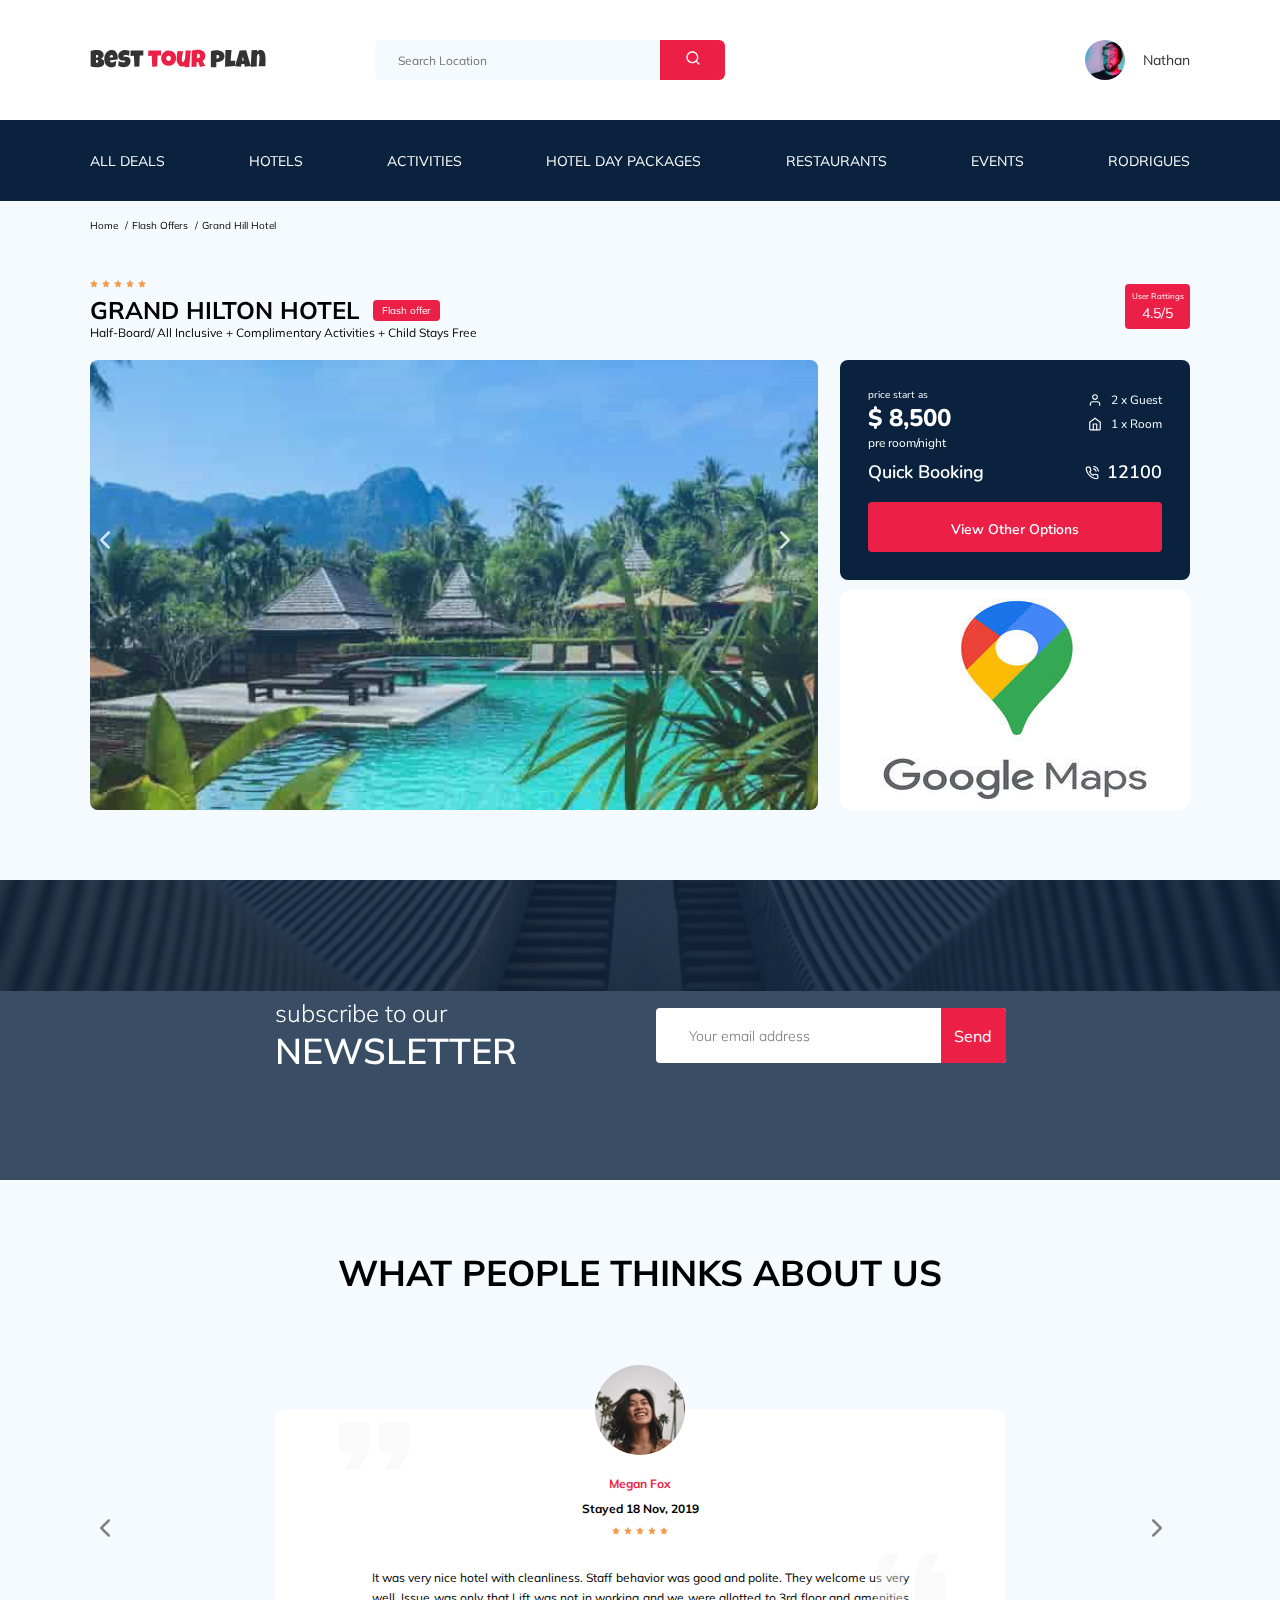
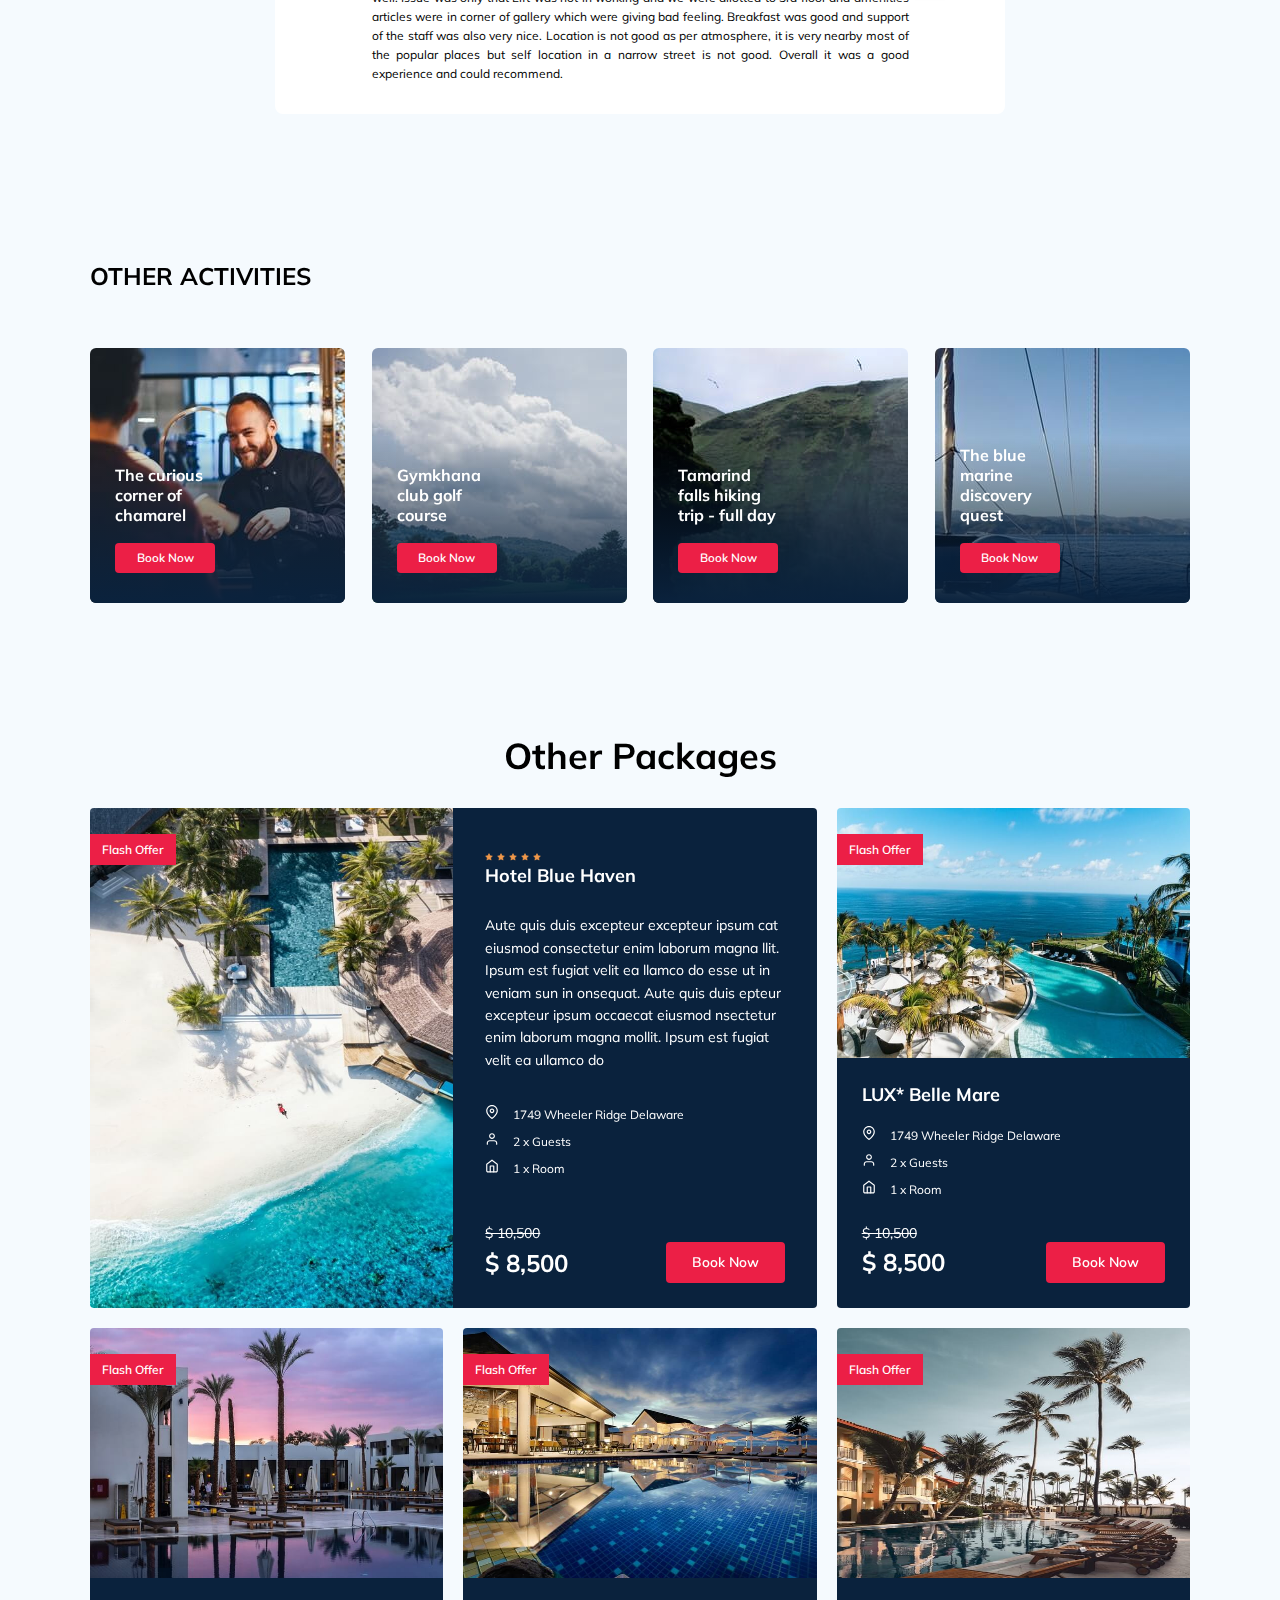
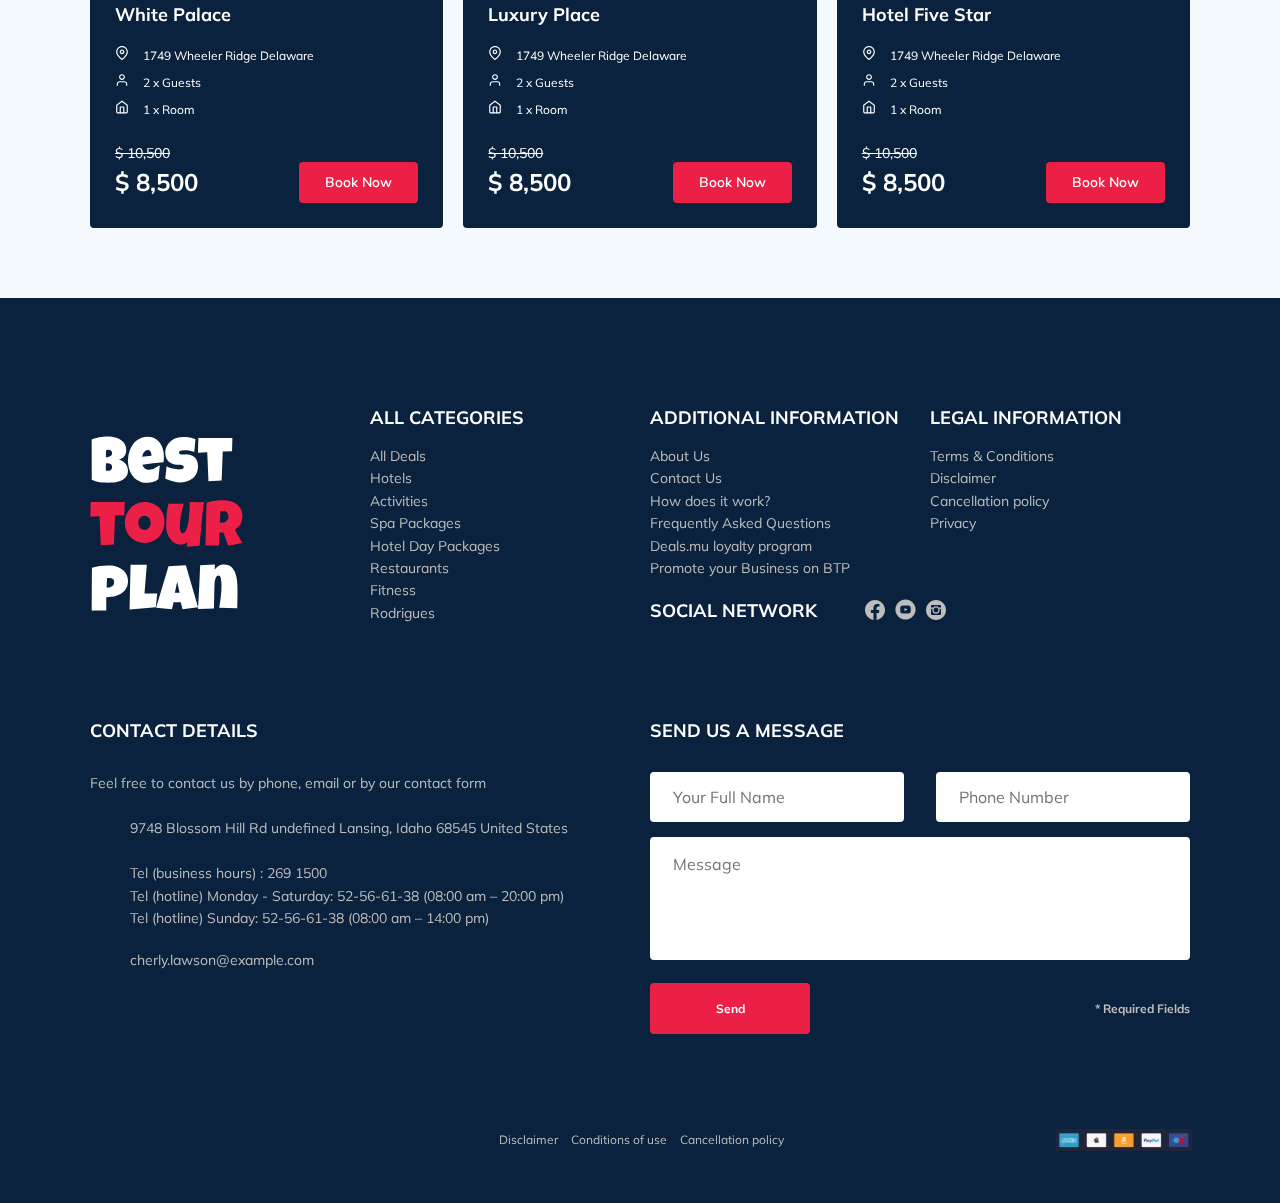
==== commit 636e1160: "fix: last revisions" ====
--- a/index.html
+++ b/index.html
@@ -990,7 +990,7 @@
                 </div>
                 <div class="footer__item-wrapper">
                   Tel (business hours) :
-                  <a href="269 1500" class="footer__item-link">269 1500</a>
+                  <a href="2691500" class="footer__item-link">269 1500</a>
                   <br />
                   Tel (hotline) Monday - Saturday:
                   <a href="52-56-61-38" class="footer__item-link"
--- a/css/style.css
+++ b/css/style.css
@@ -1,2 +1,2 @@
-*{box-sizing:border-box;outline:none}button{cursor:pointer}body{font-family:'Mulish', sans-serif;background-color:#F5FAFE}.container{max-width:1100px;margin:auto}.message{background-color:#fff;border-radius:4px;border:none;padding:18px 23px;resize:none}.input{background-color:#fff;border-radius:4px;border:none;padding:0 23px;height:50px}.button{min-width:160px;min-height:50px;padding:18px;font-style:normal;font-weight:bold;font-size:12px;line-height:15px;color:#fff;background-color:#EC1F46;border:none;border-radius:4px}.invalid{color:#EC1F46}/*! normalize.css v8.0.1 | MIT License | github.com/necolas/normalize.css */html{line-height:1.15;-webkit-text-size-adjust:100%}body{margin:0}main{display:block}h1{font-size:2em;margin:0.67em 0}hr{box-sizing:content-box;height:0;overflow:visible}pre{font-family:monospace, monospace;font-size:1em}a{background-color:transparent}abbr[title]{border-bottom:none;text-decoration:underline;text-decoration:underline dotted}b,strong{font-weight:bolder}code,kbd,samp{font-family:monospace, monospace;font-size:1em}small{font-size:80%}sub,sup{font-size:75%;line-height:0;position:relative;vertical-align:baseline}sub{bottom:-0.25em}sup{top:-0.5em}img{border-style:none}button,input,optgroup,select,textarea{font-family:inherit;font-size:100%;line-height:1.15;margin:0}button,input{overflow:visible}button,select{text-transform:none}button,[type="button"],[type="reset"],[type="submit"]{-webkit-appearance:button}button::-moz-focus-inner,[type="button"]::-moz-focus-inner,[type="reset"]::-moz-focus-inner,[type="submit"]::-moz-focus-inner{border-style:none;padding:0}button:-moz-focusring,[type="button"]:-moz-focusring,[type="reset"]:-moz-focusring,[type="submit"]:-moz-focusring{outline:1px dotted ButtonText}fieldset{padding:0.35em 0.75em 0.625em}legend{box-sizing:border-box;color:inherit;display:table;max-width:100%;padding:0;white-space:normal}progress{vertical-align:baseline}textarea{overflow:auto}[type="checkbox"],[type="radio"]{box-sizing:border-box;padding:0}[type="number"]::-webkit-inner-spin-button,[type="number"]::-webkit-outer-spin-button{height:auto}[type="search"]{-webkit-appearance:textfield;outline-offset:-2px}[type="search"]::-webkit-search-decoration{-webkit-appearance:none}::-webkit-file-upload-button{-webkit-appearance:button;font:inherit}details{display:block}summary{display:list-item}template{display:none}[hidden]{display:none}.navbar{background-color:#fff}.navbar-top{display:flex;align-items:center;justify-content:space-between;padding-top:40px;padding-bottom:40px}.navbar-top__menu-button{display:none}.navbar__search{margin-right:auto;margin-left:108px}.navbar-bottom{background-color:#0A223D}.navbar-menu{list-style:none;margin:0;padding:31px 0;display:flex;align-items:center;justify-content:space-between;color:#fff}.navbar-menu__link{color:inherit;text-decoration:none;text-transform:uppercase;font-size:14px;line-height:18px}.navbar-menu__item:hover{animation:pulse 2s infinite}.navbar-menu__item-mobile{display:none}.logo{width:177px}.search{display:flex;position:relative;overflow:hidden;border-radius:6px;height:40px}.search__input{width:350px;height:100%;padding-left:23px;padding-right:75px;background-color:#F5FAFE;border:none;font-size:12px;line-height:15px;color:#333}.search__button{position:absolute;top:0;right:0;height:100%;width:65px;border:none;background-color:#EC1F46}.search__icon{width:16px;height:16px}.user{display:flex;align-items:center;text-decoration:none}.user__avatar{width:40px;height:40px;border-radius:50%;object-fit:cover}.user__name{margin-left:18px;font-size:14px;line-height:18px;color:#333}.breadcrumb-list{display:flex;align-items:center;padding:18px 0;margin:0;list-style:none}.breadcrumb-list__item{font-size:10px;line-height:13px}.breadcrumb-list__item:not(:last-child)::after{content:'/';margin:0 4px}.breadcrumb-list__link{text-decoration:none;color:inherit}.hotel{padding-top:23px;padding-bottom:70px}.hotel-info{display:flex;align-items:center;justify-content:space-between;padding-bottom:20px}.hotel-info__name{margin-top:4px;margin-bottom:0}.hotel-info__discription{margin:0}.hotel-wrapper{display:flex;flex-flow:row wrap;align-items:center}.hotel-stars{flex-basis:100%}.hotel-name{font-size:24px;line-height:30px;text-transform:uppercase}.hotel-offer{font-size:10px;line-height:13px;padding:4px 9px;margin-left:14px;margin-top:4px;background-color:#EC1F46;border-radius:4px;color:#fff}.hotel-discription{font-size:12px;line-height:15px}.hotel-grid{display:flex;justify-content:space-between}.hotel-right{display:flex;justify-content:space-between;flex-flow:column}.rating{max-width:65px;min-height:45px;text-align:center;background-color:#EC1F46;color:#fff;border-radius:4px}.rating-text{font-size:8px;line-height:10px}.rating-counter{font-size:14px;line-height:18px}.swiper{width:728px;height:450px}.swiper-container{position:relative;width:100%;height:100%;border-radius:8px}.swiper-container::after{content:'';position:absolute;z-index:1;width:100%;height:100%;top:0;background:linear-gradient(180deg, rgba(0,122,223,0.48) 0%, rgba(255,255,255,0.128) 100%)}.swiper-slide__img{width:100%}.swiper-button{position:absolute;z-index:10;top:40%;transform:translateY(-50%);width:30px;height:30px;border:none;background-image:url(../img/arrow.svg);background-repeat:no-repeat;background-position:center;background-size:10px;background-color:transparent}.swiper-button__next{right:18px;transform:translateY(-50%) rotate(180deg)}.swiper-button__next__prev{left:18px}.booking{border-radius:8px;width:350px;min-width:210px;padding:28px;background-color:#0A223D;color:#fff;font-family:Nunito}.booking__info{display:flex;justify-content:space-between;margin-bottom:9px}.booking__price{display:flex;flex-flow:column}.booking__start{font-size:10px;line-height:14px}.booking__pricetag{font-style:normal;font-weight:800;font-size:24px;line-height:33px}.booking__per-room{font-style:normal;font-weight:normal;font-size:12px;line-height:16px}.booking__room{margin-top:4px}.booking__text{display:flex;align-items:center;justify-content:space-between;font-style:normal;font-weight:normal;margin-bottom:8px;font-size:12px;line-height:16px}.booking__description{margin-left:9px}.booking__call-center{display:flex;justify-content:space-between;align-items:center;margin-bottom:17px}.booking__heading{font-style:normal;font-weight:600;font-size:18px;line-height:25px}.booking__number{display:flex;align-items:center;justify-content:space-between;font-style:normal;text-decoration:none;color:inherit;font-weight:600;font-size:18px;line-height:25px}.booking__num{margin-left:8px}.booking__button{font-style:normal;font-weight:600;font-size:14px;line-height:19px;width:100%;height:45px;color:#fff;background-color:#EC1F46;border-radius:4px;border:none}.map{background-image:url(../img/google-maps.jpg);background-repeat:no-repeat;background-size:100%;object-fit:cover;width:350px;height:220px;border-radius:10px;overflow:hidden}.newsletter{position:relative;background-image:url(../img/newsletter-bg.jpg);background:transparent;background-repeat:no-repeat;background-size:cover;background-position:center;padding:98px 0 87px 0}.newsletter-wrapper{position:relative;display:flex;justify-content:space-between;align-items:center;margin:auto;max-width:731px}.newsletter-title{display:flex;flex-flow:column;color:#fff;font-style:normal;font-weight:300;font-size:24px;line-height:30px}.newsletter-title__strong{font-style:normal;font-weight:600;font-size:36px;line-height:45px;text-transform:uppercase}.newsletter::before{content:'';position:absolute;width:100%;height:100%;top:0;left:0;background:rgba(10,34,61,0.8)}.subscribe{position:relative;border-radius:4px;width:350px;height:55px}.subscribe__input{margin-bottom:20px;width:100%;height:100%;border:none;padding-left:33px;padding-right:75px;font-style:normal;font-weight:300;font-size:14px;line-height:18px;border-radius:4px}.subscribe__button{position:absolute;min-width:65px;right:0;top:0;height:100%;border:none;background-color:#EC1F46;color:#fff;border-top-right-radius:4px;border-bottom-right-radius:4px}.reviews{padding:40px 0 70px 0}.reviews-title{font-style:normal;font-weight:bold;font-size:36px;line-height:45px;text-align:center;text-transform:uppercase;margin-bottom:70px}.reviews-slider{position:relative;overflow:hidden}.reviews-slider__item{position:relative;display:flex;align-items:center;flex-flow:column;background-color:#fff;max-width:730px;margin:45px auto 0;border-radius:8px;padding:0 62px 30px}.reviews-slider__item::before{content:'';position:absolute;left:64px;top:12px;background-image:url(../img/quote.svg);background-repeat:no-repeat;width:70px;height:47px}.reviews-slider__item::after{content:'';position:absolute;right:60px;bottom:113px;background-image:url(../img/quote.svg);background-repeat:no-repeat;transform:rotate(180deg);width:70px;height:47px}.reviews-slider__profile{display:flex;align-items:center;flex-flow:column;margin-bottom:30px}.reviews-slider__avatar{width:90px;height:90px;border-radius:50%;object-fit:cover;margin-top:-45px;margin-bottom:9px}.reviews-slider__username{color:#EC1F46;font-style:normal;font-weight:bold;font-size:12px;line-height:15px;margin-bottom:10px}.reviews-slider__date{font-style:normal;font-weight:bold;font-size:12px;line-height:15px;margin-bottom:4px}.reviews-slider__text{max-width:537px;font-style:normal;font-weight:normal;font-size:12px;line-height:160%;text-align:justify;margin:auto}.reviews-button{position:absolute;z-index:10;top:40%;transform:translateY(-50%);width:30px;height:30px;border:none;background-image:url(../img/arrow-black.svg);background-repeat:no-repeat;background-position:center;background-size:10px;background-color:transparent}.reviews-button__next{right:18px;transform:translateY(-50%) rotate(180deg)}.reviews-button__next__prev{left:18px}.activities{padding-bottom:100px}.activities__title{font-style:normal;font-weight:bold;font-size:24px;line-height:30px;text-transform:uppercase;margin-bottom:57px}.activities-cards{display:flex;justify-content:space-between;flex-flow:wrap}.activities-card{position:relative;display:flex;flex-flow:column;background-repeat:no-repeat;object-fit:cover;border-radius:6px;width:255px;height:255px;padding:0px 30px 30px 25px}.activities-card::before{content:'';position:absolute;width:100%;height:100%;left:0;top:0;background:linear-gradient(179.83deg, rgba(196,196,196,0) 35.34%, #0A223D 99.85%);border-radius:6px}.activities-card__1{background-image:url(../img/activities/card-1.jpg)}.activities-card__2{background-image:url(../img/activities/card-2.jpg)}.activities-card__3{background-image:url(../img/activities/card-3.jpg)}.activities-card__4{background-image:url(../img/activities/card-4.jpg)}.activities-card__title{color:#fff;font-style:normal;font-weight:bold;font-size:16px;line-height:20px;margin-top:auto;margin-bottom:18px;z-index:2}.activities-card__button{font-family:'Nunito';color:#fff;background-color:#EC1F46;border:none;border-radius:4px;padding:7px 21px;min-width:100px;max-width:100px;min-height:30px;z-index:2;font-style:normal;font-weight:600;font-size:12px;line-height:16px}.packages{margin-bottom:70px}.packages-title{font-style:bold;font-size:36px;line-height:45px;text-align:center}.grid{display:grid;grid-template:1fr 1fr / 1fr 1fr 1fr;grid-gap:20px 20px}.row-card{grid-column:1 / span 2;display:grid;grid-template:1fr / 1fr 1fr}.row-card__info{background-color:#0A223D;color:#fff;width:100%;height:500px;padding:38px 32px;border-top-right-radius:4px;border-bottom-right-radius:4px}.row-card__info-title{font-style:normal;font-weight:bold;font-size:18px;line-height:23px;margin-top:0;margin-bottom:27px}.row-card__info-marks{display:flex;flex-flow:column;font-style:normal;font-weight:normal;font-size:12px;line-height:15px;margin-bottom:37px}.row-card__image{position:relative;width:100%;height:500px;border-top-left-radius:4px;border-bottom-left-radius:4px;overflow:hidden}.row-card__image-cartoon{width:100%;height:100%}.row-card__image-offer{position:absolute;top:26px;left:0;padding:8px 12px;font-style:normal;font-weight:600;font-size:12px;line-height:15px;background-color:#EC1F46;color:#fff}.card{display:grid;grid-template:1fr 1fr / 1fr}.card__image{position:relative;width:100%;height:250px;border-top-left-radius:4px;border-top-right-radius:4px;object-fit:cover;overflow:hidden}.card__image-cartoon{width:100%;height:100%}.card__image-offer{position:absolute;top:26px;left:0;padding:8px 12px;font-style:normal;font-weight:600;font-size:12px;line-height:15px;background-color:#EC1F46;color:#fff}.card-info{background-color:#0A223D;color:#fff;width:100%;height:250px;padding:25px;border-bottom-left-radius:4px;border-bottom-right-radius:4px}.card-info__rating{display:none}.card-info__title{font-style:normal;font-weight:bold;font-size:18px;line-height:23px;margin-top:0;margin-bottom:20px}.card-info__text{font-style:normal;font-weight:normal;font-size:14px;line-height:160.6%;margin-bottom:34px}.card-info__marks{display:flex;flex-flow:column;font-style:normal;font-weight:normal;font-size:12px;line-height:15px;margin-bottom:16px}.card-info__marks-adress{margin-bottom:10px}.card-info__marks-adress img{margin-right:14px}.card-info__marks-guests{margin-bottom:10px}.card-info__marks-guests img{margin-right:14px}.card-info__marks-room{margin-bottom:10px}.card-info__marks-room img{margin-right:14px}.card-info__oldprice{font-style:normal;font-weight:normal;font-size:14px;line-height:18px;text-decoration-line:line-through}.card-info__priceblock{display:flex;justify-content:space-between;align-items:center}.card-info__priceblock-price{font-style:normal;font-weight:bold;font-size:24px;line-height:30px}.card-info__priceblock-button{background-color:#EC1F46;border:none;border-radius:4px;padding:11px 26px;cursor:pointer;font-family:Nunito;font-style:normal;font-weight:600;font-size:14px;line-height:19px}.footer{background-color:#0A223D;color:#fff;padding-top:108px;padding-bottom:48px}.footer-wrapper{display:grid;grid-template-columns:repeat(4, minmax(min-content, 1fr));grid-auto-rows:minmax(40px, min-content);gap:1px 1px;grid-gap:20px 20px;grid-template-areas:"a b c d" "a b e e" "a b e e" "f f g g";align-items:start}.footer__logo{padding-top:30px;grid-area:a;width:166px;align-self:stretch;grid-row:1/3}.footer__catigories{grid-area:b}.footer__additional{grid-area:c}.footer__legal{grid-area:d}.footer__contact-details{grid-area:f}.footer__contact-form{grid-area:g}.footer__social-network{grid-area:e;display:flex}.footer__social-links{display:flex;align-items:center;justify-content:space-between;width:15%}.footer__ul{padding:0;margin:0;list-style:none}.footer__title{font-style:normal;font-weight:bold;font-size:18px;line-height:23px;margin:0 0 16px 0;text-transform:uppercase}.footer__title-inline{margin:0 48px 0 0}.footer__title-mb30{margin-bottom:30px}.footer__text{font-style:normal;font-weight:normal;font-size:14px;line-height:160%;color:#BDBDBD;margin-bottom:22px}.footer__icon-wrapper{min-width:40px;padding-top:3px}.footer__item{display:flex;align-items:flex-start;font-style:normal;font-weight:normal;font-size:14px;line-height:160%;color:#BDBDBD}.footer__item-link{text-decoration:none;color:inherit}.footer__item-mb20{margin-bottom:20px}.footer__link{text-decoration:none;color:inherit}.footer__input{width:100%}.footer__input-group{margin-bottom:15px;flex-basis:47%}.footer__message{flex-basis:100%;margin-bottom:23px;max-height:123px;resize:none}.footer__info{font-style:normal;font-weight:bold;font-size:12px;line-height:15px;color:#BDBDBD}.footer__form{display:flex;align-items:center;justify-content:space-between;flex-flow:wrap}.footer__end{display:flex;transform:translate(59%);justify-content:space-between;width:63%;margin-top:95px}.footer__end-links a{color:#BDBDBD;text-decoration:none;font-style:normal;font-weight:normal;font-size:12px;line-height:15px;margin-right:10px}.modal__overlay{position:fixed;left:0;top:0;right:0;bottom:0;background-color:rgba(0,143,223,0.39);z-index:4;visibility:hidden;opacity:0;transition:opacity 0.2s}.modal__overlay-visible{visibility:visible;opacity:1}.modal__dialog{position:fixed;top:50%;left:50%;max-width:478px;padding:33px 88px;background-color:#0A223D;border-radius:8px;color:#fff;z-index:5;transform:translate(-50%, -50%);visibility:hidden;opacity:0;transition:opacity 0.2s}.modal__dialog-visible{visibility:visible;opacity:1}.modal__close{position:absolute;right:18px;top:17px;text-decoration:none;cursor:pointer}.modal__title{font-style:normal;font-weight:bold;font-size:18px;line-height:23px;margin-bottom:15px;text-transform:uppercase;text-align:center}.modal__input{width:100%;margin-top:15px}.modal__message{width:100%;min-height:123px;margin-top:18px}.modal__button{margin-top:15px}.modal__info{font-style:normal;font-weight:bold;font-size:12px;line-height:15px;color:#BDBDBD}.modal__form{display:flex;align-items:center;justify-content:space-between;flex-flow:wrap}@media (max-width: 1200px){.container{max-width:960px}.swiper{width:590px}.swiper-slide__img{height:100%;object-fit:cover}.activities-card{width:230px;height:230px}.row-card__info{padding:25px}.row-card__info-marks{margin-bottom:31px}.footer__input-group{flex-basis:100%}.footer__logo{grid-row:1/2;padding-bottom:25%}.footer__social-network{grid-row:1/2;grid-column:span 3;align-self:center}.footer__catigories{grid-row:2/3;grid-column:1/2;padding-bottom:25%}.footer__additional{grid-row:2/3;grid-column:2/4;padding-left:20%}.footer__legal{grid-row:2/3;grid-column:4/5}}@media (max-width: 992px){.container,.newsletter-wrapper{max-width:700px}.logo{width:132px}.navbar-top{padding:30px 0}.navbar__search{margin-left:auto}.navbar-menu{padding:22px 0}.navbar-menu__link{font-size:12px;line-height:15px}.search__input{width:340px}.hotel__swiper{margin-bottom:30px}.hotel-grid{flex-flow:column}.hotel-right{flex-flow:row}.swiper{width:100%}.booking{width:340px}.map{width:340px;background-size:auto}.reviews-slider__item{max-width:580px}.activities{padding-bottom:70px}.activities-card{width:339px;height:255px;margin-bottom:20px}.grid{grid-template:1fr 1fr 1fr/ 1fr 1fr}}@media (max-width: 768px){body{padding-top:78px}.container{max-width:576px;width:92%}.navbar__mobile{position:fixed;width:100%;left:0;top:0;z-index:3}.navbar__user,.navbar__search{flex-flow:column;justify-content:center}.navbar__user-mobile__hidden,.navbar__search-mobile__hidden{display:none}.navbar__user-mobile__visible,.navbar__search-mobile__visible{display:flex}.navbar-bottom{display:none;position:fixed;left:0;right:0;bottom:0;top:78px;padding-top:30px}.navbar-bottom__visible{display:block}.navbar-menu{flex-flow:column}.navbar-menu__item{margin-bottom:20px}.navbar-menu__item-mobile{display:block}.search__input{width:99%}.user__avatar{margin-bottom:20%}.user__name{color:#fff;margin:0}.menu-button{display:flex;width:16px;height:11px;padding:0;align-items:center;justify-content:space-between;flex-flow:column;border:none;background-color:#fff;cursor:pointer}.menu-button__line{width:16px;height:1px;background-color:#333}.hotel-wrapper{justify-content:space-between}.hotel-stars{flex-basis:auto}.hotel-offer{order:-1;margin-left:0}.hotel-name{flex-basis:100%}.hotel-right{flex-flow:column;min-height:450px}.hotel-info__text{width:100%}.hotel-info-name{margin-top:10px;margin-bottom:0}.hotel-info__rating{display:none}.hotel-info__stars{margin-right:24px}.swiper{height:350px}.booking{width:100%}.map{width:100%;background-size:100%;margin-top:35px}.newsletter-wrapper{flex-flow:column;max-width:576px;width:92%}.reviews-slider__item{padding:0 30px 30px}.reviews-slider__item::after,.reviews-slider__item::before{display:none}.reviews-button{top:30px}.reviews-button__prev{left:50%;transform:translate(-50%, 0);margin-left:-65px}.reviews-button__next{right:50%;transform:translate(50%, 0) rotate(180deg);margin-right:-65px}.activities-card{width:48%;height:255px}.row-card__info{padding:20px}.row-card__info-title{margin-bottom:0}.row-card__info-marks{margin-bottom:10px}.card-info{padding:20px;height:content}.footer__social-links{width:25%}.footer__contact-details{grid-row:3;grid-column:span 4}.footer__contact-form{grid-column:1/span 4;padding-top:5%}.footer__title-inline{margin-left:20px}.footer__end{transform:translate(0%);width:100%;margin-top:56px}}@media (max-width: 576px){.logo{width:99px}.swiper{height:230px}.hotel{padding-bottom:40px}.hotel__swiper{margin-bottom:20px}.newsletter{padding:76px 0 83px 0}.newsletter-title{font-style:normal;font-weight:30;font-size:20px;line-height:25px}.newsletter-title__strong{font-style:normal;font-weight:600;font-size:30px;line-height:38px}.newsletter__title{margin-bottom:37px}.newsletter__subscribe{width:280px;height:55px}.reviews{padding:0}.activities{padding-bottom:60px}.activities__title{font-size:18px;line-height:23px;margin-bottom:36px}.activities-card{width:96%;height:255px}.grid{display:grid;grid-template:repeat(5, 1fr)/1fr}.row-card{grid-column:1/1;display:grid;grid-template:250px 1fr / 1fr}.row-card__image{height:250px;object-fit:cover}.row-card__info{height:100%;border-bottom-right-radius:4px;border-bottom-left-radius:4px}.row-card__info-rating{display:none}.row-card__info-title{margin-bottom:20px}.card-info__text{display:none}.footer-wrapper{display:flex;flex-flow:column}.footer__logo{padding-bottom:30px}.footer__catigories{padding-bottom:30px}.footer__additional{padding-bottom:30px;padding-left:0}.footer__social-network{display:flex;flex-flow:column;align-self:start;padding-bottom:30px}.footer__social-links{width:40%}.footer__legal{padding-bottom:30px}.footer__title-inline{margin-left:0;padding-bottom:10px}.footer__contact-form{width:95%;display:flex;flex-flow:column}.footer__end{display:block;margin-top:30px}.footer__end-links{margin-bottom:10px}.modal__dialog{padding:33px 50px}}
+*{box-sizing:border-box;outline:none}button{cursor:pointer}body{font-family:'Mulish', sans-serif;background-color:#F5FAFE}.container{max-width:1100px;margin:auto}.message{background-color:#fff;border-radius:4px;border:none;padding:18px 23px;resize:none}.input{background-color:#fff;border-radius:4px;border:none;padding:0 23px;height:50px}.button{min-width:160px;min-height:50px;padding:18px;font-style:normal;font-weight:bold;font-size:12px;line-height:15px;color:#fff;background-color:#EC1F46;border:none;border-radius:4px}.invalid{color:#EC1F46}/*! normalize.css v8.0.1 | MIT License | github.com/necolas/normalize.css */html{line-height:1.15;-webkit-text-size-adjust:100%}body{margin:0}main{display:block}h1{font-size:2em;margin:0.67em 0}hr{box-sizing:content-box;height:0;overflow:visible}pre{font-family:monospace, monospace;font-size:1em}a{background-color:transparent}abbr[title]{border-bottom:none;text-decoration:underline;text-decoration:underline dotted}b,strong{font-weight:bolder}code,kbd,samp{font-family:monospace, monospace;font-size:1em}small{font-size:80%}sub,sup{font-size:75%;line-height:0;position:relative;vertical-align:baseline}sub{bottom:-0.25em}sup{top:-0.5em}img{border-style:none}button,input,optgroup,select,textarea{font-family:inherit;font-size:100%;line-height:1.15;margin:0}button,input{overflow:visible}button,select{text-transform:none}button,[type="button"],[type="reset"],[type="submit"]{-webkit-appearance:button}button::-moz-focus-inner,[type="button"]::-moz-focus-inner,[type="reset"]::-moz-focus-inner,[type="submit"]::-moz-focus-inner{border-style:none;padding:0}button:-moz-focusring,[type="button"]:-moz-focusring,[type="reset"]:-moz-focusring,[type="submit"]:-moz-focusring{outline:1px dotted ButtonText}fieldset{padding:0.35em 0.75em 0.625em}legend{box-sizing:border-box;color:inherit;display:table;max-width:100%;padding:0;white-space:normal}progress{vertical-align:baseline}textarea{overflow:auto}[type="checkbox"],[type="radio"]{box-sizing:border-box;padding:0}[type="number"]::-webkit-inner-spin-button,[type="number"]::-webkit-outer-spin-button{height:auto}[type="search"]{-webkit-appearance:textfield;outline-offset:-2px}[type="search"]::-webkit-search-decoration{-webkit-appearance:none}::-webkit-file-upload-button{-webkit-appearance:button;font:inherit}details{display:block}summary{display:list-item}template{display:none}[hidden]{display:none}.navbar{background-color:#fff}.navbar-top{display:flex;align-items:center;justify-content:space-between;padding-top:40px;padding-bottom:40px}.navbar-top__menu-button{display:none}.navbar__search{margin-right:auto;margin-left:108px}.navbar-bottom{background-color:#0A223D}.navbar-menu{list-style:none;margin:0;padding:31px 0;display:flex;align-items:center;justify-content:space-between;color:#fff}.navbar-menu__link{color:inherit;text-decoration:none;text-transform:uppercase;font-size:14px;line-height:18px}.navbar-menu__item:hover{animation:pulse 2s infinite}.navbar-menu__item-mobile{display:none}.logo{width:177px}.search{display:flex;position:relative;overflow:hidden;border-radius:6px;height:40px}.search__input{width:350px;height:100%;padding-left:23px;padding-right:75px;background-color:#F5FAFE;border:none;font-size:12px;line-height:15px;color:#333}.search__button{position:absolute;top:0;right:0;height:100%;width:65px;border:none;background-color:#EC1F46}.search__icon{width:16px;height:16px}.user{display:flex;align-items:center;text-decoration:none}.user__avatar{width:40px;height:40px;border-radius:50%;object-fit:cover}.user__name{margin-left:18px;font-size:14px;line-height:18px;color:#333}.breadcrumb-list{display:flex;align-items:center;padding:18px 0;margin:0;list-style:none}.breadcrumb-list__item{font-size:10px;line-height:13px}.breadcrumb-list__item:not(:last-child)::after{content:'/';margin:0 4px}.breadcrumb-list__link{text-decoration:none;color:inherit}.hotel{padding-top:23px;padding-bottom:70px}.hotel-info{display:flex;align-items:center;justify-content:space-between;padding-bottom:20px}.hotel-info__name{margin-top:4px;margin-bottom:0}.hotel-info__discription{margin:0}.hotel-wrapper{display:flex;flex-flow:row wrap;align-items:center}.hotel-stars{flex-basis:100%}.hotel-name{font-size:24px;line-height:30px;text-transform:uppercase}.hotel-offer{font-size:10px;line-height:13px;padding:4px 9px;margin-left:14px;margin-top:4px;background-color:#EC1F46;border-radius:4px;color:#fff}.hotel-discription{font-size:12px;line-height:15px}.hotel-grid{display:flex;justify-content:space-between}.hotel-right{display:flex;justify-content:space-between;flex-flow:column}.rating{max-width:65px;min-height:45px;text-align:center;background-color:#EC1F46;color:#fff;border-radius:4px}.rating-text{font-size:8px;line-height:10px}.rating-counter{font-size:14px;line-height:18px}.swiper{width:728px;height:450px}.swiper-container{position:relative;width:100%;height:100%;border-radius:8px}.swiper-container::after{content:'';position:absolute;z-index:1;width:100%;height:100%;top:0;background:linear-gradient(180deg, rgba(0,122,223,0.48) 0%, rgba(255,255,255,0.128) 100%)}.swiper-slide__img{width:100%}.swiper-button{position:absolute;z-index:10;top:40%;transform:translateY(-50%);width:30px;height:30px;border:none;background-image:url(../img/arrow.svg);background-repeat:no-repeat;background-position:center;background-size:10px;background-color:transparent}.swiper-button__next{right:18px;transform:translateY(-50%) rotate(180deg)}.swiper-button__next__prev{left:18px}.booking{border-radius:8px;width:350px;min-width:210px;padding:28px;background-color:#0A223D;color:#fff;font-family:Nunito}.booking__info{display:flex;justify-content:space-between;margin-bottom:9px}.booking__price{display:flex;flex-flow:column}.booking__start{font-size:10px;line-height:14px}.booking__pricetag{font-style:normal;font-weight:800;font-size:24px;line-height:33px}.booking__per-room{font-style:normal;font-weight:normal;font-size:12px;line-height:16px}.booking__room{margin-top:4px}.booking__text{display:flex;align-items:center;justify-content:space-between;font-style:normal;font-weight:normal;margin-bottom:8px;font-size:12px;line-height:16px}.booking__description{margin-left:9px}.booking__call-center{display:flex;justify-content:space-between;align-items:center;margin-bottom:17px}.booking__heading{font-style:normal;font-weight:600;font-size:18px;line-height:25px}.booking__number{display:flex;align-items:center;justify-content:space-between;font-style:normal;text-decoration:none;color:inherit;font-weight:600;font-size:18px;line-height:25px}.booking__num{margin-left:8px}.booking__button{font-style:normal;font-weight:600;font-size:14px;line-height:19px;width:100%;height:45px;color:#fff;background-color:#EC1F46;border-radius:4px;border:none}.map{background-image:url(../img/google-maps.jpg);background-repeat:no-repeat;background-size:100%;object-fit:cover;width:350px;height:220px;border-radius:10px;overflow:hidden}.newsletter{position:relative;background-image:url(../img/newsletter-bg.jpg);background:transparent;background-repeat:no-repeat;background-size:cover;background-position:center;padding:98px 0 87px 0}.newsletter-wrapper{position:relative;display:flex;justify-content:space-between;align-items:center;margin:auto;max-width:731px}.newsletter-title{display:flex;flex-flow:column;color:#fff;font-style:normal;font-weight:300;font-size:24px;line-height:30px}.newsletter-title__strong{font-style:normal;font-weight:600;font-size:36px;line-height:45px;text-transform:uppercase}.newsletter::before{content:'';position:absolute;width:100%;height:100%;top:0;left:0;background:rgba(10,34,61,0.8)}.subscribe{position:relative;border-radius:4px;width:350px;height:55px}.subscribe__input{margin-bottom:20px;width:100%;height:100%;border:none;padding-left:33px;padding-right:75px;font-style:normal;font-weight:300;font-size:14px;line-height:18px;border-radius:4px}.subscribe__button{position:absolute;min-width:65px;right:0;top:0;height:100%;border:none;background-color:#EC1F46;color:#fff;border-top-right-radius:4px;border-bottom-right-radius:4px}.reviews{padding:40px 0 70px 0}.reviews-title{font-style:normal;font-weight:bold;font-size:36px;line-height:45px;text-align:center;text-transform:uppercase;margin-bottom:70px}.reviews-slider{position:relative;overflow:hidden}.reviews-slider__item{position:relative;display:flex;align-items:center;flex-flow:column;background-color:#fff;max-width:730px;margin:45px auto 0;border-radius:8px;padding:0 62px 30px}.reviews-slider__item::before{content:'';position:absolute;left:64px;top:12px;background-image:url(../img/quote.svg);background-repeat:no-repeat;width:70px;height:47px}.reviews-slider__item::after{content:'';position:absolute;right:60px;bottom:113px;background-image:url(../img/quote.svg);background-repeat:no-repeat;transform:rotate(180deg);width:70px;height:47px}.reviews-slider__profile{display:flex;align-items:center;flex-flow:column;margin-bottom:30px}.reviews-slider__avatar{width:90px;height:90px;border-radius:50%;object-fit:cover;margin-top:-45px;margin-bottom:9px}.reviews-slider__username{color:#EC1F46;font-style:normal;font-weight:bold;font-size:12px;line-height:15px;margin-bottom:10px}.reviews-slider__date{font-style:normal;font-weight:bold;font-size:12px;line-height:15px;margin-bottom:4px}.reviews-slider__text{max-width:537px;font-style:normal;font-weight:normal;font-size:12px;line-height:160%;text-align:justify;margin:auto}.reviews-button{position:absolute;z-index:10;top:40%;transform:translateY(-50%);width:30px;height:30px;border:none;background-image:url(../img/arrow-black.svg);background-repeat:no-repeat;background-position:center;background-size:10px;background-color:transparent}.reviews-button__next{right:18px;transform:translateY(-50%) rotate(180deg)}.reviews-button__next__prev{left:18px}.activities{padding-bottom:100px}.activities__title{font-style:normal;font-weight:bold;font-size:24px;line-height:30px;text-transform:uppercase;margin-bottom:57px}.activities-cards{display:flex;justify-content:space-between;flex-flow:wrap}.activities-card{position:relative;display:flex;flex-flow:column;background-repeat:no-repeat;object-fit:cover;border-radius:6px;width:255px;height:255px;padding:0px 30px 30px 25px}.activities-card::before{content:'';position:absolute;width:100%;height:100%;left:0;top:0;background:linear-gradient(179.83deg, rgba(196,196,196,0) 35.34%, #0A223D 99.85%);border-radius:6px}.activities-card__1{background-image:url(../img/activities/card-1.jpg)}.activities-card__2{background-image:url(../img/activities/card-2.jpg)}.activities-card__3{background-image:url(../img/activities/card-3.jpg)}.activities-card__4{background-image:url(../img/activities/card-4.jpg)}.activities-card__title{color:#fff;font-style:normal;font-weight:bold;font-size:16px;line-height:20px;margin-top:auto;margin-bottom:18px;margin-right:100px;z-index:2}.activities-card__button{font-family:'Nunito';color:#fff;background-color:#EC1F46;border:none;border-radius:4px;padding:7px 21px;min-width:100px;max-width:100px;min-height:30px;z-index:2;font-style:normal;font-weight:600;font-size:12px;line-height:16px}.packages{margin-bottom:70px}.packages-title{font-style:bold;font-size:36px;line-height:45px;text-align:center}.grid{display:grid;grid-template:1fr 1fr / 1fr 1fr 1fr;grid-gap:20px 20px}.row-card{grid-column:1 / span 2;display:grid;grid-template:1fr / 1fr 1fr}.row-card__info{background-color:#0A223D;color:#fff;width:100%;height:500px;padding:38px 32px;border-top-right-radius:4px;border-bottom-right-radius:4px}.row-card__info-title{font-style:normal;font-weight:bold;font-size:18px;line-height:23px;margin-top:0;margin-bottom:27px}.row-card__info-marks{display:flex;flex-flow:column;font-style:normal;font-weight:normal;font-size:12px;line-height:15px;margin-bottom:37px}.row-card__image{position:relative;width:100%;height:500px;border-top-left-radius:4px;border-bottom-left-radius:4px;overflow:hidden}.row-card__image-cartoon{width:100%;height:100%}.row-card__image-offer{position:absolute;top:26px;left:0;padding:8px 12px;font-style:normal;font-weight:600;font-size:12px;line-height:15px;background-color:#EC1F46;color:#fff}.card{display:grid;grid-template:1fr 1fr / 1fr}.card__image{position:relative;width:100%;height:250px;border-top-left-radius:4px;border-top-right-radius:4px;object-fit:cover;overflow:hidden}.card__image-cartoon{width:100%;height:100%}.card__image-offer{position:absolute;top:26px;left:0;padding:8px 12px;font-style:normal;font-weight:600;font-size:12px;line-height:15px;background-color:#EC1F46;color:#fff}.card-info{background-color:#0A223D;color:#fff;width:100%;height:250px;padding:25px;border-bottom-left-radius:4px;border-bottom-right-radius:4px}.card-info__rating{display:none}.card-info__title{font-style:normal;font-weight:bold;font-size:18px;line-height:23px;margin-top:0;margin-bottom:20px}.card-info__text{font-style:normal;font-weight:normal;font-size:14px;line-height:160.6%;margin-bottom:34px}.card-info__marks{display:flex;flex-flow:column;font-style:normal;font-weight:normal;font-size:12px;line-height:15px;margin-bottom:16px}.card-info__marks-adress{margin-bottom:10px}.card-info__marks-adress img{margin-right:14px}.card-info__marks-guests{margin-bottom:10px}.card-info__marks-guests img{margin-right:14px}.card-info__marks-room{margin-bottom:10px}.card-info__marks-room img{margin-right:14px}.card-info__oldprice{font-style:normal;font-weight:normal;font-size:14px;line-height:18px;text-decoration-line:line-through}.card-info__priceblock{display:flex;justify-content:space-between;align-items:center}.card-info__priceblock-price{font-style:normal;font-weight:bold;font-size:24px;line-height:30px}.card-info__priceblock-button{background-color:#EC1F46;border:none;border-radius:4px;padding:11px 26px;cursor:pointer;font-family:Nunito;font-style:normal;font-weight:600;font-size:14px;line-height:19px}.footer{background-color:#0A223D;color:#fff;padding-top:108px;padding-bottom:48px}.footer-wrapper{display:grid;grid-template-columns:repeat(4, minmax(min-content, 1fr));grid-auto-rows:minmax(40px, min-content);gap:1px 1px;grid-gap:20px 20px;grid-template-areas:"a b c d" "a b e e" "a b e e" "f f g g";align-items:start}.footer__logo{padding-top:30px;width:166px;align-self:stretch;grid-row:1/3}.footer__catigories{grid-area:b}.footer__additional{grid-area:c}.footer__legal{grid-area:d}.footer__contact-details{grid-area:f}.footer__contact-form{grid-area:g}.footer__social-network{grid-area:e;display:flex}.footer__social-links{display:flex;align-items:center;justify-content:space-between;width:15%}.footer__ul{padding:0;margin:0;list-style:none}.footer__title{font-style:normal;font-weight:bold;font-size:18px;line-height:23px;margin:0 0 16px 0;text-transform:uppercase}.footer__title-inline{margin:0 48px 0 0}.footer__title-mb30{margin-bottom:30px}.footer__text{font-style:normal;font-weight:normal;font-size:14px;line-height:160%;color:#BDBDBD;margin-bottom:22px}.footer__icon-wrapper{min-width:40px;padding-top:3px}.footer__item{display:flex;align-items:flex-start;font-style:normal;font-weight:normal;font-size:14px;line-height:160%;color:#BDBDBD}.footer__item-link{text-decoration:none;color:inherit}.footer__item-mb20{margin-bottom:20px}.footer__link{text-decoration:none;color:inherit}.footer__input{width:100%}.footer__input-group{margin-bottom:15px;flex-basis:47%}.footer__message{flex-basis:100%;margin-bottom:23px;max-height:123px;resize:none}.footer__info{font-style:normal;font-weight:bold;font-size:12px;line-height:15px;color:#BDBDBD}.footer__form{display:flex;align-items:center;justify-content:space-between;flex-flow:wrap}.footer__end{display:flex;transform:translate(59%);justify-content:space-between;width:63%;margin-top:95px}.footer__end-links a{color:#BDBDBD;text-decoration:none;font-style:normal;font-weight:normal;font-size:12px;line-height:15px;margin-right:9px}.modal__overlay{position:fixed;left:0;top:0;right:0;bottom:0;background-color:rgba(0,143,223,0.39);z-index:4;visibility:hidden;opacity:0;transition:opacity 0.2s}.modal__overlay-visible{visibility:visible;opacity:1}.modal__dialog{position:fixed;top:50%;left:50%;max-width:478px;max-height:487px;padding:33px 88px;background-color:#0A223D;border-radius:8px;color:#fff;z-index:5;transform:translate(-50%, -50%);visibility:hidden;opacity:0;transition:opacity 0.2s}.modal__dialog-visible{visibility:visible;opacity:1}.modal__close{position:absolute;right:18px;top:17px;text-decoration:none;cursor:pointer}.modal__title{font-style:normal;font-weight:bold;font-size:18px;line-height:23px;margin-bottom:0;margin-top:0;text-transform:uppercase;text-align:center}.modal__input{width:100%;margin-top:15px}.modal__message{width:100%;max-height:123px;margin-top:15px}.modal__button{margin-top:15px}.modal__info{font-style:normal;font-weight:bold;font-size:12px;line-height:15px;color:#BDBDBD}.modal__form{display:flex;align-items:center;justify-content:space-between;flex-flow:wrap}@media (max-width: 1200px){.container{max-width:960px}.swiper{width:590px}.swiper-slide__img{height:100%;object-fit:cover}.activities-card{width:230px;height:230px}.row-card__info{padding:25px}.row-card__info-marks{margin-bottom:31px}.footer__contact-details{padding-right:25px}.footer__input-group{flex-basis:100%}.footer__logo{grid-row:1/2;padding-bottom:25%}.footer__social-network{grid-row:1/2;grid-column:span 3;align-self:center}.footer__catigories{grid-row:2/3;grid-column:1/2;padding-bottom:25%}.footer__additional{grid-row:2/3;grid-column:2/4;padding-left:20%}.footer__legal{grid-row:2/3;grid-column:4/5}}@media (max-width: 992px){.container,.newsletter-wrapper{max-width:700px}.logo img{width:132px}.navbar-top{padding:30px 0}.navbar__search{margin-left:auto}.navbar-menu{padding:22px 0}.navbar-menu__link{font-size:12px;line-height:15px}.search__input{width:340px}.hotel__swiper{margin-bottom:30px}.hotel-grid{flex-flow:column}.hotel-right{flex-flow:row}.swiper{width:100%}.booking{width:340px}.map{width:340px;background-size:auto}.reviews-slider__item{max-width:580px}.reviews-title{font-size:30px;line-height:38px;margin-bottom:50px}.activities{padding-bottom:70px}.activities-card{width:339px;height:255px;margin-bottom:20px}.grid{grid-template:1fr 1fr 1fr/ 1fr 1fr}.footer-wrapper{grid-template:1fr 1fr 1fr / 1fr 1fr 1fr}.footer__logo{padding-top:60px}.footer__logo img{width:104px;height:120px}.footer__additional{padding-left:0}.footer__social-links{width:20%}.footer__contact-details{grid-row:3;grid-column:span 3;padding-right:0}.footer__contact-form{grid-column:1/span 3;padding-top:5%}.footer__title-inline{margin-left:-15px}.footer__form{width:539px}.footer__end{transform:translate(0%);width:100%;margin-top:56px}.footer__input-group{flex-basis:49%}}@media (max-width: 768px){body{padding-top:78px}.container{max-width:576px;width:92%}.navbar__mobile{position:fixed;width:100%;left:0;top:0;z-index:3}.navbar__user,.navbar__search{flex-flow:column;justify-content:center}.navbar__user-mobile__hidden,.navbar__search-mobile__hidden{display:none}.navbar__user-mobile__visible,.navbar__search-mobile__visible{display:flex}.navbar-bottom{display:none;position:fixed;left:0;right:0;bottom:0;top:78px;padding-top:30px}.navbar-bottom__visible{display:block}.navbar-menu{flex-flow:column;overflow-y:auto;width:100%;height:70vh}.navbar-menu__item{margin-bottom:20px}.navbar-menu__item-mobile{display:block}.search__input{width:99%}.user__avatar{margin-bottom:20%}.user__name{color:#fff;margin:0}.menu-button{display:flex;width:16px;height:11px;padding:0;align-items:center;justify-content:space-between;flex-flow:column;border:none;background-color:#fff;cursor:pointer}.menu-button__line{width:16px;height:1px;background-color:#333}.hotel-wrapper{justify-content:space-between}.hotel-stars{flex-basis:auto}.hotel-offer{order:-1;margin-left:0}.hotel-name{flex-basis:100%}.hotel-right{flex-flow:column;min-height:450px}.hotel-info__text{width:100%}.hotel-info-name{margin-top:10px;margin-bottom:0}.hotel-info__rating{display:none}.hotel-info__stars{margin-right:24px}.swiper{height:350px}.booking{width:100%}.map{width:100%;background-size:100%;margin-top:35px}.newsletter-wrapper{flex-flow:column;max-width:576px;width:92%}.reviews-slider__item{padding:0 30px 30px}.reviews-slider__item::after,.reviews-slider__item::before{display:none}.reviews-button{top:30px}.reviews-button__prev{left:50%;transform:translate(-50%, 0);margin-left:-65px}.reviews-button__next{right:50%;transform:translate(50%, 0) rotate(180deg);margin-right:-65px}.activities-card{width:48%;height:255px}.row-card__info{padding:20px}.row-card__info-title{margin-bottom:0}.row-card__info-marks{margin-bottom:10px}.card-info{padding:20px;height:content}}@media (max-width: 576px){.logo img{width:99px}.swiper{height:230px}.hotel{padding-bottom:40px}.hotel__swiper{margin-bottom:20px}.newsletter{padding:76px 0 83px 0}.newsletter-title{font-style:normal;font-weight:30;font-size:20px;line-height:25px}.newsletter-title__strong{font-style:normal;font-weight:600;font-size:30px;line-height:38px}.newsletter__title{margin-bottom:37px}.newsletter__subscribe{width:280px;height:55px}.reviews{padding:0}.reviews-title{font-size:18px;line-height:23px;margin-top:40px;margin-bottom:40px}.activities{padding-bottom:60px}.activities__title{font-size:18px;line-height:23px;margin-bottom:36px}.activities-card{width:96%;height:255px}.grid{display:grid;grid-template:repeat(5, 1fr)/1fr}.row-card{grid-column:1/1;display:grid;grid-template:250px 1fr / 1fr}.row-card__image{height:250px;object-fit:cover}.row-card__info{height:100%;border-bottom-right-radius:4px;border-bottom-left-radius:4px}.row-card__info-rating{display:none}.row-card__info-title{margin-bottom:20px}.card-info__text{display:none}.footer-wrapper{display:flex;flex-flow:column}.footer__logo{padding-top:0;padding-bottom:30px;order:-2}.footer__catigories{padding-bottom:30px;order:2}.footer__additional{padding-bottom:30px;padding-left:0;order:1}.footer__social-network{display:flex;flex-flow:column;align-self:start;padding-bottom:30px;order:-1}.footer__social-links{width:40%}.footer__legal{padding-bottom:30px;order:0}.footer__title-inline{margin-left:0;padding-bottom:10px}.footer__contact-details{order:3}.footer__contact-form{width:95%;display:flex;flex-flow:column;order:4}.footer__form{width:100%}.footer__input-group{flex-basis:100%}.footer__end{display:block;margin-top:30px}.footer__end-links{margin-bottom:10px}.modal__dialog{padding:33px 50px}}@media (max-height: 485px){.modal__dialog{height:95vh;width:100%;display:flex;flex-flow:wrap}.modal__input{width:47%;font-size:14px}.modal__message{flex-basis:47%;height:50px;font-size:14px}}
 /*# sourceMappingURL=style.css.map */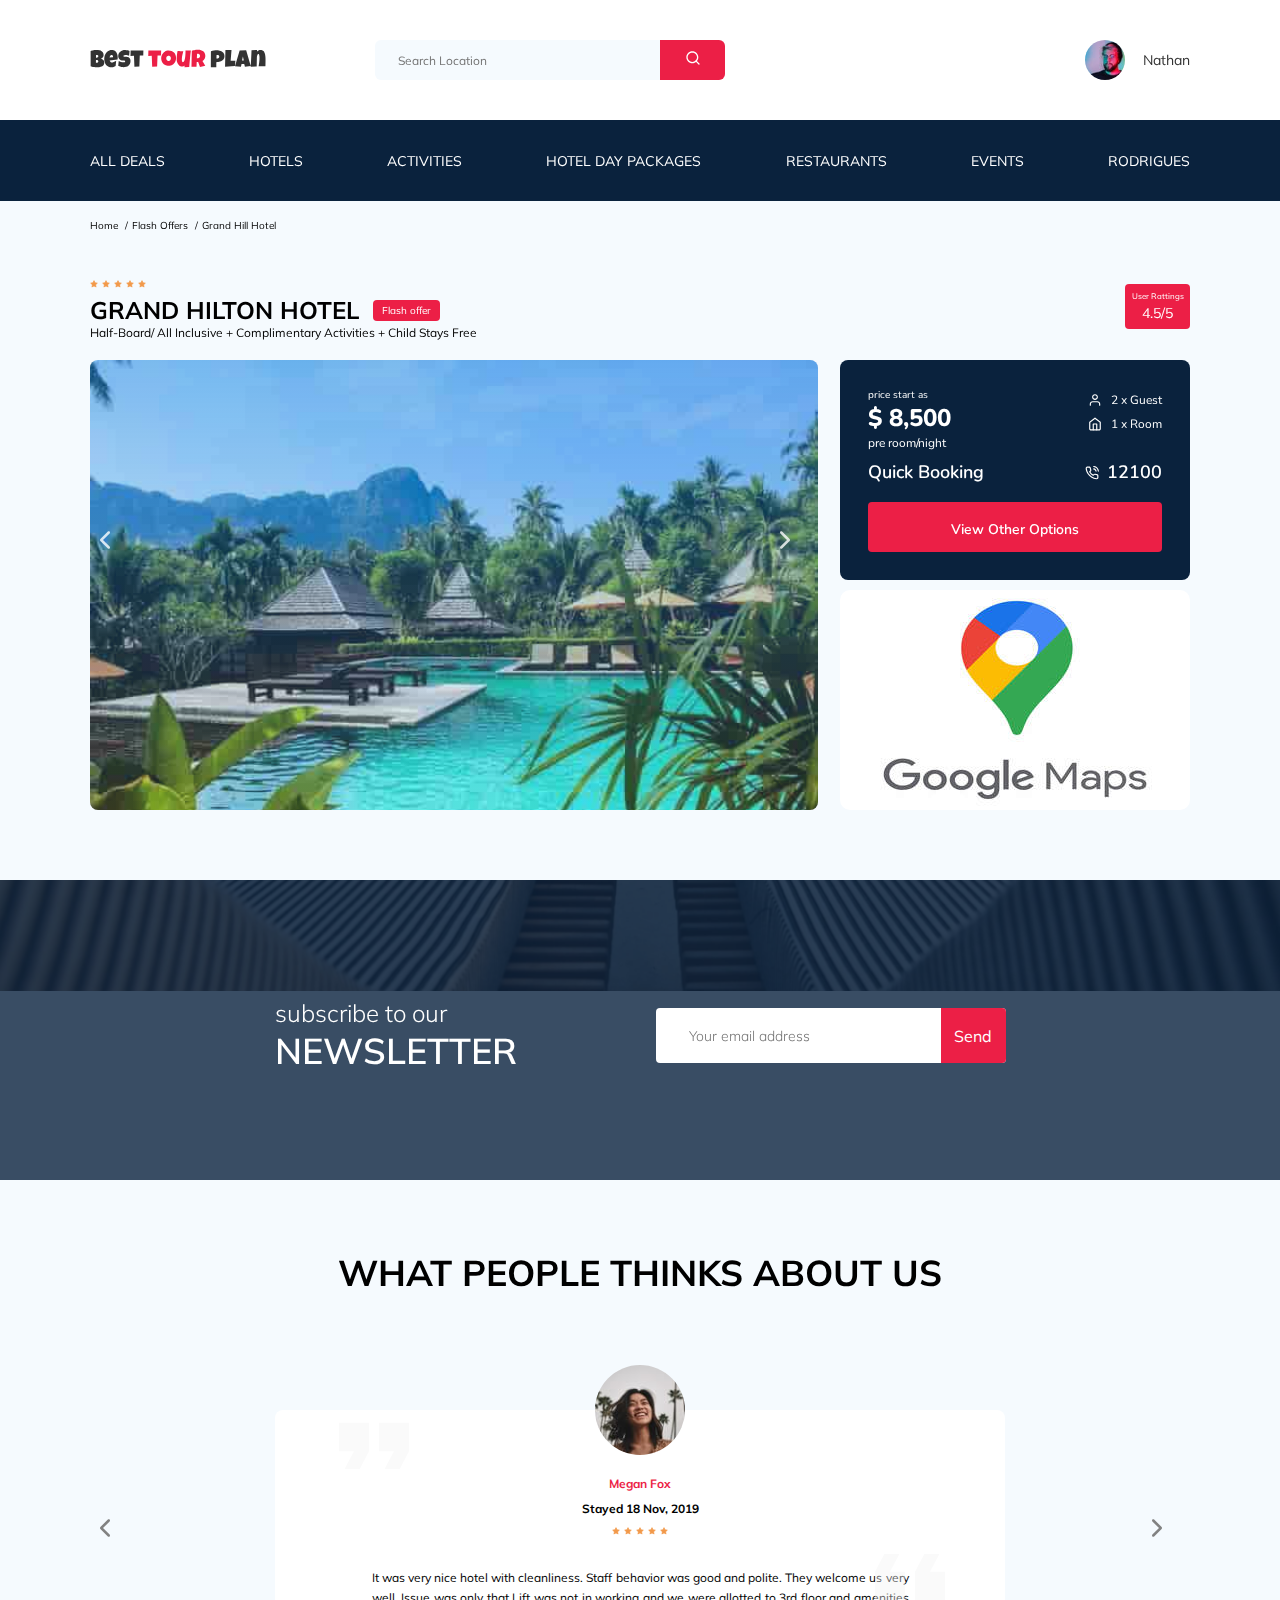
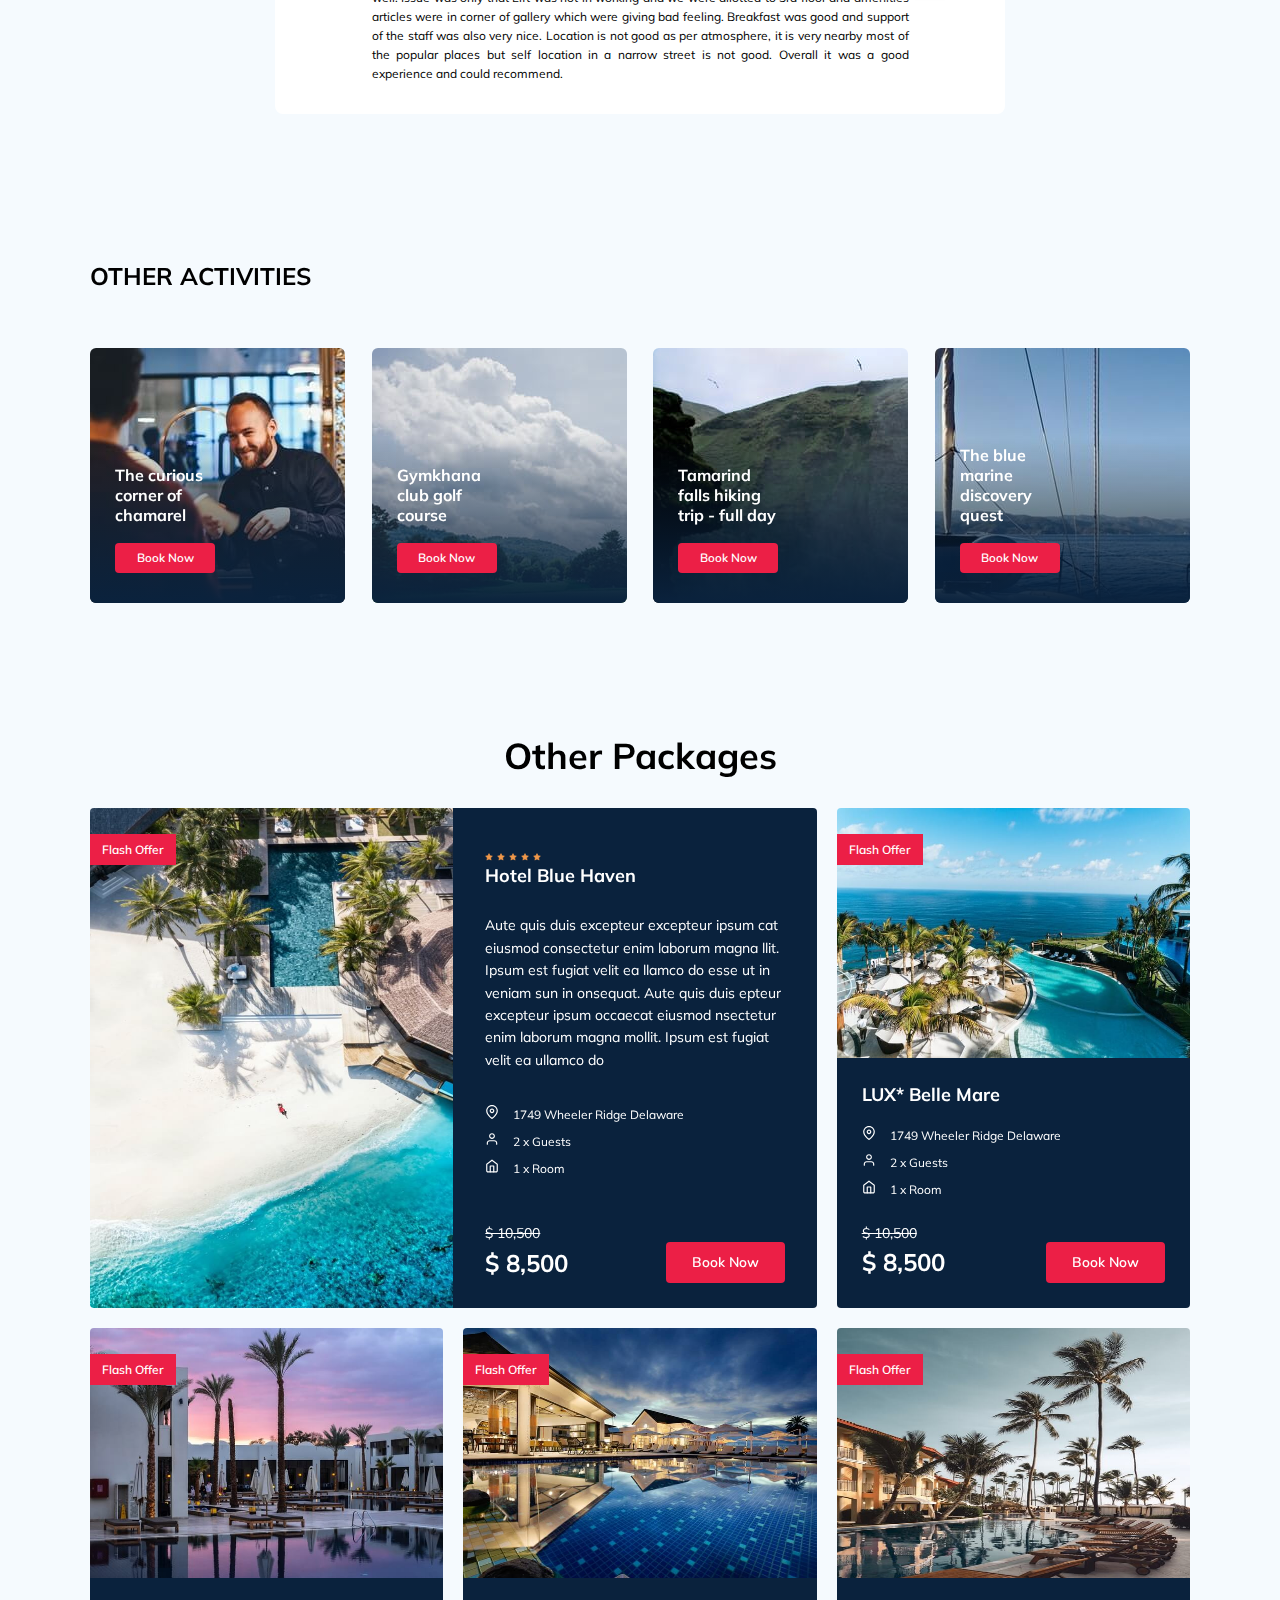
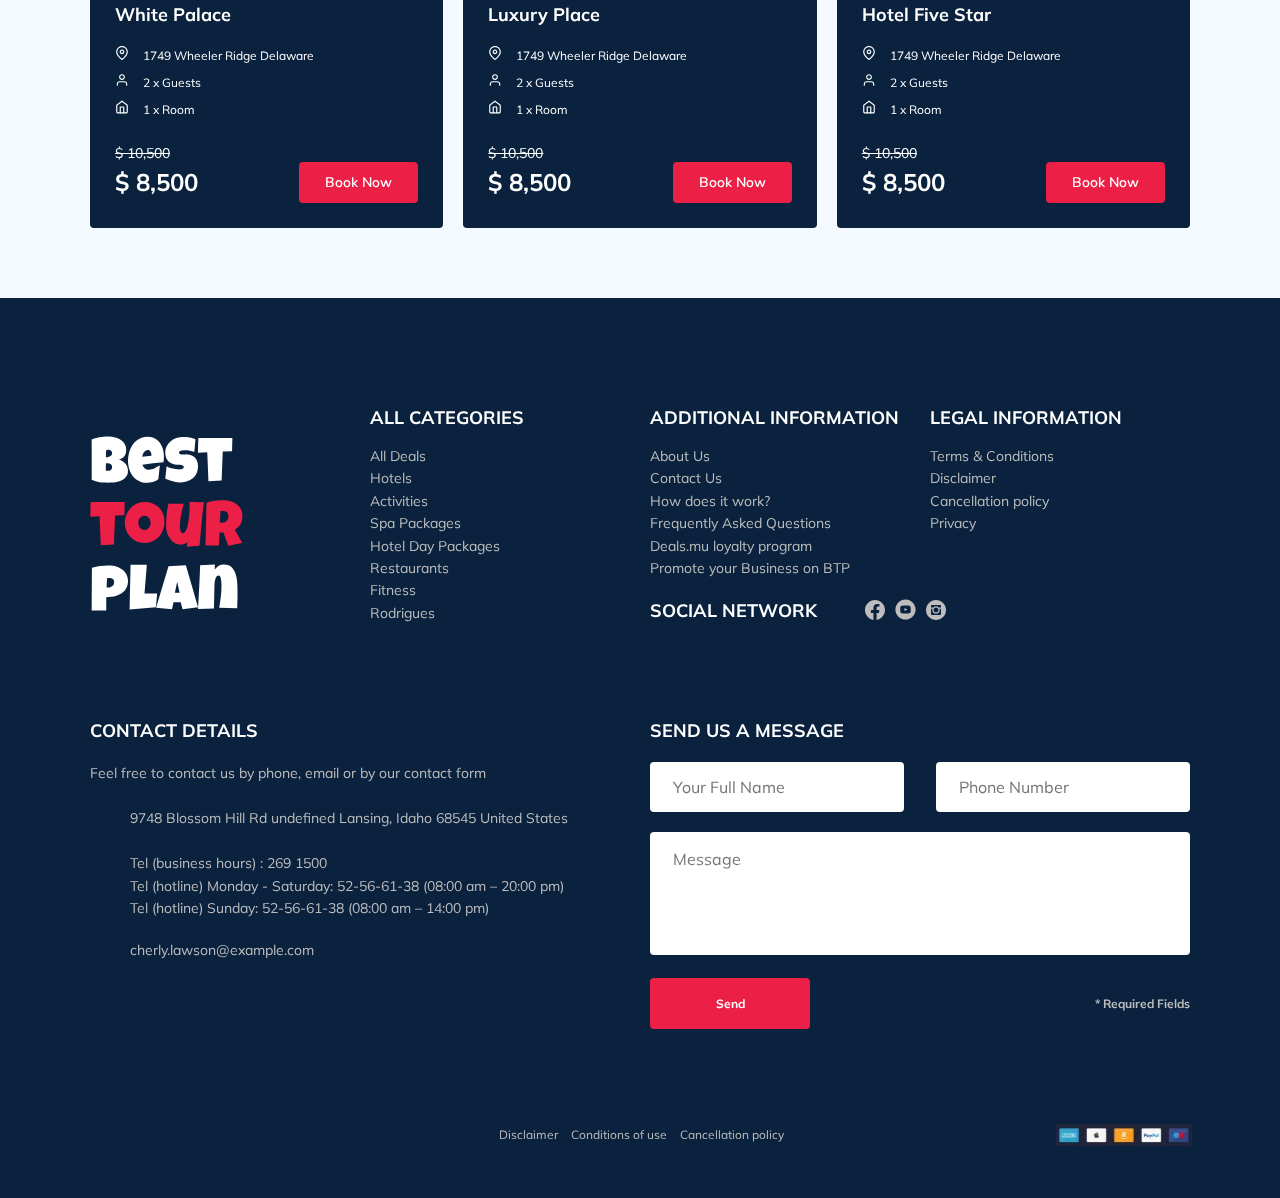
==== commit 752fa7b4: "fix: layou fixes" ====
--- a/index.html
+++ b/index.html
@@ -19,7 +19,11 @@
     <header class="navbar navbar__mobile">
       <div class="container">
         <div class="navbar-top">
-          <a href="https://orfeylefonte.ru/homeworks/Best-tour-plan/" class="logo" data-aos="zoom-out-up">
+          <a
+            href="https://orfeylefonte.ru/homeworks/Best-tour-plan/"
+            class="logo"
+            data-aos="zoom-out-up"
+          >
             <img
               src="img/horizontal-logo.svg"
               loading="lazy"
@@ -279,9 +283,7 @@
               </button>
             </div>
             <!-- /.booking -->
-            <div class="map">
-              
-            </div>
+            <div class="map"></div>
             <!-- /.map -->
           </div>
         </div>
@@ -318,12 +320,11 @@
           data-aos-duration="2000"
         >
           <input
-            type="text"
+            type="email"
             class="subscribe__input"
             placeholder="Your email address"
             name="email"
             required
-            email="name@domain.com"
           />
           <button class="subscribe__button">
             Send
@@ -538,7 +539,19 @@
                   </div>
                   <!-- swiper-slider__profile -->
                   <p class="reviews-slider__text">
-                    Lorem ipsum dolor sit amet consectetur adipisicing elit. Suscipit commodi repellendus sint natus accusamus in placeat dignissimos enim, facere modi quod ut optio distinctio aut neque minus aperiam. Repellendus exercitationem dolor tenetur eligendi, a qui aut odit non architecto suscipit ipsa? Nemo, nihil debitis, soluta doloribus iste ipsa eos dicta neque excepturi veritatis esse tempore velit magnam suscipit repudiandae reprehenderit. Fugit perferendis dolores libero. Itaque delectus beatae, alias quasi laboriosam sit consequatur quos sunt pariatur incidunt aspernatur saepe, dolore laborum et? Ipsam amet quis quae expedita quibusdam est quidem esse labore nulla explicabo. Sit explicabo dolore doloribus. Possimus, nam ab?
+                    Lorem ipsum dolor sit amet consectetur adipisicing elit.
+                    Suscipit commodi repellendus sint natus accusamus in placeat
+                    dignissimos enim, facere modi quod ut optio distinctio aut
+                    neque minus aperiam. Repellendus exercitationem dolor
+                    tenetur eligendi, a qui aut odit non architecto suscipit
+                    ipsa? Nemo, nihil debitis, soluta doloribus iste ipsa eos
+                    dicta neque excepturi veritatis esse tempore velit magnam
+                    suscipit repudiandae reprehenderit. Fugit perferendis
+                    dolores libero. Itaque delectus beatae, alias quasi
+                    laboriosam sit consequatur quos sunt pariatur incidunt
+                    aspernatur saepe, dolore laborum et? Ipsam amet quis quae
+                    expedita quibusdam est quidem esse labore nulla explicabo.
+                    Sit explicabo dolore doloribus. Possimus, nam ab?
                   </p>
                   <!-- /.reviews-slider__text -->
                 </div>
@@ -853,7 +866,10 @@
     <footer class="footer">
       <div class="container">
         <div class="footer-wrapper">
-          <a href="https://orfeylefonte.ru/homeworks/Best-tour-plan/" class="logo footer__logo">
+          <a
+            href="https://orfeylefonte.ru/homeworks/Best-tour-plan/"
+            class="logo footer__logo"
+          >
             <img
               src="img/vertical-logo.svg"
               loading="lazy"
@@ -922,13 +938,15 @@
           <div class="footer__social-network" data-aos="fade-up">
             <h3 class="footer__title footer__title-inline">Social Network</h3>
             <div class="footer__social-links">
-              <a href="#" class="footer__link"
+              <a href="https://ru-ru.facebook.com" class="footer__link"
                 ><img src="img/facebook.svg" loading="lazy" alt="icon:facebook"
               /></a>
-              <a href="#" class="footer__link"
+              <a
+                href="https://www.youtube.com/user/SpitefulDick"
+                class="footer__link"
                 ><img src="img/youtube.svg" loading="lazy" alt="icon: youtube"
               /></a>
-              <a href="#" class="footer__link"
+              <a href="https://www.instagram.com/?hl=ru" class="footer__link"
                 ><img
                   src="img/instagramm.svg"
                   loading="lazy"
@@ -990,16 +1008,16 @@
                 </div>
                 <div class="footer__item-wrapper">
                   Tel (business hours) :
-                  <a href="2691500" class="footer__item-link">269 1500</a>
+                  <a href="tel:2691500" class="footer__item-link">269 1500</a>
                   <br />
                   Tel (hotline) Monday - Saturday:
-                  <a href="52-56-61-38" class="footer__item-link"
+                  <a href="tel:52-56-61-38" class="footer__item-link"
                     >52-56-61-38</a
                   >
                   (08:00 am – 20:00 pm)
                   <br />
                   Tel (hotline) Sunday:
-                  <a href="52-56-61-38" class="footer__item-link"
+                  <a href="tel:52-56-61-38" class="footer__item-link"
                     >52-56-61-38</a
                   >
                   (08:00 am – 14:00 pm)
@@ -1014,7 +1032,7 @@
                     class="footer__icon"
                   />
                 </div>
-                <a href="cherly.lawson@example.com" class="footer__item-link"
+                <a href="mailto:cherly.lawson@example.com" class="footer__item-link"
                   >cherly.lawson@example.com</a
                 >
               </li>
@@ -1101,12 +1119,11 @@
             minlength="17"
           />
           <input
-            type="text"
+            type="email"
             class="input modal__input"
             placeholder="Email*"
             name="email"
             required
-            email="name@domain.com"
           />
           <textarea
             cols="30"
--- a/css/style.css
+++ b/css/style.css
@@ -1,2 +1,2 @@
-*{box-sizing:border-box;outline:none}button{cursor:pointer}body{font-family:'Mulish', sans-serif;background-color:#F5FAFE}.container{max-width:1100px;margin:auto}.message{background-color:#fff;border-radius:4px;border:none;padding:18px 23px;resize:none}.input{background-color:#fff;border-radius:4px;border:none;padding:0 23px;height:50px}.button{min-width:160px;min-height:50px;padding:18px;font-style:normal;font-weight:bold;font-size:12px;line-height:15px;color:#fff;background-color:#EC1F46;border:none;border-radius:4px}.invalid{color:#EC1F46}/*! normalize.css v8.0.1 | MIT License | github.com/necolas/normalize.css */html{line-height:1.15;-webkit-text-size-adjust:100%}body{margin:0}main{display:block}h1{font-size:2em;margin:0.67em 0}hr{box-sizing:content-box;height:0;overflow:visible}pre{font-family:monospace, monospace;font-size:1em}a{background-color:transparent}abbr[title]{border-bottom:none;text-decoration:underline;text-decoration:underline dotted}b,strong{font-weight:bolder}code,kbd,samp{font-family:monospace, monospace;font-size:1em}small{font-size:80%}sub,sup{font-size:75%;line-height:0;position:relative;vertical-align:baseline}sub{bottom:-0.25em}sup{top:-0.5em}img{border-style:none}button,input,optgroup,select,textarea{font-family:inherit;font-size:100%;line-height:1.15;margin:0}button,input{overflow:visible}button,select{text-transform:none}button,[type="button"],[type="reset"],[type="submit"]{-webkit-appearance:button}button::-moz-focus-inner,[type="button"]::-moz-focus-inner,[type="reset"]::-moz-focus-inner,[type="submit"]::-moz-focus-inner{border-style:none;padding:0}button:-moz-focusring,[type="button"]:-moz-focusring,[type="reset"]:-moz-focusring,[type="submit"]:-moz-focusring{outline:1px dotted ButtonText}fieldset{padding:0.35em 0.75em 0.625em}legend{box-sizing:border-box;color:inherit;display:table;max-width:100%;padding:0;white-space:normal}progress{vertical-align:baseline}textarea{overflow:auto}[type="checkbox"],[type="radio"]{box-sizing:border-box;padding:0}[type="number"]::-webkit-inner-spin-button,[type="number"]::-webkit-outer-spin-button{height:auto}[type="search"]{-webkit-appearance:textfield;outline-offset:-2px}[type="search"]::-webkit-search-decoration{-webkit-appearance:none}::-webkit-file-upload-button{-webkit-appearance:button;font:inherit}details{display:block}summary{display:list-item}template{display:none}[hidden]{display:none}.navbar{background-color:#fff}.navbar-top{display:flex;align-items:center;justify-content:space-between;padding-top:40px;padding-bottom:40px}.navbar-top__menu-button{display:none}.navbar__search{margin-right:auto;margin-left:108px}.navbar-bottom{background-color:#0A223D}.navbar-menu{list-style:none;margin:0;padding:31px 0;display:flex;align-items:center;justify-content:space-between;color:#fff}.navbar-menu__link{color:inherit;text-decoration:none;text-transform:uppercase;font-size:14px;line-height:18px}.navbar-menu__item:hover{animation:pulse 2s infinite}.navbar-menu__item-mobile{display:none}.logo{width:177px}.search{display:flex;position:relative;overflow:hidden;border-radius:6px;height:40px}.search__input{width:350px;height:100%;padding-left:23px;padding-right:75px;background-color:#F5FAFE;border:none;font-size:12px;line-height:15px;color:#333}.search__button{position:absolute;top:0;right:0;height:100%;width:65px;border:none;background-color:#EC1F46}.search__icon{width:16px;height:16px}.user{display:flex;align-items:center;text-decoration:none}.user__avatar{width:40px;height:40px;border-radius:50%;object-fit:cover}.user__name{margin-left:18px;font-size:14px;line-height:18px;color:#333}.breadcrumb-list{display:flex;align-items:center;padding:18px 0;margin:0;list-style:none}.breadcrumb-list__item{font-size:10px;line-height:13px}.breadcrumb-list__item:not(:last-child)::after{content:'/';margin:0 4px}.breadcrumb-list__link{text-decoration:none;color:inherit}.hotel{padding-top:23px;padding-bottom:70px}.hotel-info{display:flex;align-items:center;justify-content:space-between;padding-bottom:20px}.hotel-info__name{margin-top:4px;margin-bottom:0}.hotel-info__discription{margin:0}.hotel-wrapper{display:flex;flex-flow:row wrap;align-items:center}.hotel-stars{flex-basis:100%}.hotel-name{font-size:24px;line-height:30px;text-transform:uppercase}.hotel-offer{font-size:10px;line-height:13px;padding:4px 9px;margin-left:14px;margin-top:4px;background-color:#EC1F46;border-radius:4px;color:#fff}.hotel-discription{font-size:12px;line-height:15px}.hotel-grid{display:flex;justify-content:space-between}.hotel-right{display:flex;justify-content:space-between;flex-flow:column}.rating{max-width:65px;min-height:45px;text-align:center;background-color:#EC1F46;color:#fff;border-radius:4px}.rating-text{font-size:8px;line-height:10px}.rating-counter{font-size:14px;line-height:18px}.swiper{width:728px;height:450px}.swiper-container{position:relative;width:100%;height:100%;border-radius:8px}.swiper-container::after{content:'';position:absolute;z-index:1;width:100%;height:100%;top:0;background:linear-gradient(180deg, rgba(0,122,223,0.48) 0%, rgba(255,255,255,0.128) 100%)}.swiper-slide__img{width:100%}.swiper-button{position:absolute;z-index:10;top:40%;transform:translateY(-50%);width:30px;height:30px;border:none;background-image:url(../img/arrow.svg);background-repeat:no-repeat;background-position:center;background-size:10px;background-color:transparent}.swiper-button__next{right:18px;transform:translateY(-50%) rotate(180deg)}.swiper-button__next__prev{left:18px}.booking{border-radius:8px;width:350px;min-width:210px;padding:28px;background-color:#0A223D;color:#fff;font-family:Nunito}.booking__info{display:flex;justify-content:space-between;margin-bottom:9px}.booking__price{display:flex;flex-flow:column}.booking__start{font-size:10px;line-height:14px}.booking__pricetag{font-style:normal;font-weight:800;font-size:24px;line-height:33px}.booking__per-room{font-style:normal;font-weight:normal;font-size:12px;line-height:16px}.booking__room{margin-top:4px}.booking__text{display:flex;align-items:center;justify-content:space-between;font-style:normal;font-weight:normal;margin-bottom:8px;font-size:12px;line-height:16px}.booking__description{margin-left:9px}.booking__call-center{display:flex;justify-content:space-between;align-items:center;margin-bottom:17px}.booking__heading{font-style:normal;font-weight:600;font-size:18px;line-height:25px}.booking__number{display:flex;align-items:center;justify-content:space-between;font-style:normal;text-decoration:none;color:inherit;font-weight:600;font-size:18px;line-height:25px}.booking__num{margin-left:8px}.booking__button{font-style:normal;font-weight:600;font-size:14px;line-height:19px;width:100%;height:45px;color:#fff;background-color:#EC1F46;border-radius:4px;border:none}.map{background-image:url(../img/google-maps.jpg);background-repeat:no-repeat;background-size:100%;object-fit:cover;width:350px;height:220px;border-radius:10px;overflow:hidden}.newsletter{position:relative;background-image:url(../img/newsletter-bg.jpg);background:transparent;background-repeat:no-repeat;background-size:cover;background-position:center;padding:98px 0 87px 0}.newsletter-wrapper{position:relative;display:flex;justify-content:space-between;align-items:center;margin:auto;max-width:731px}.newsletter-title{display:flex;flex-flow:column;color:#fff;font-style:normal;font-weight:300;font-size:24px;line-height:30px}.newsletter-title__strong{font-style:normal;font-weight:600;font-size:36px;line-height:45px;text-transform:uppercase}.newsletter::before{content:'';position:absolute;width:100%;height:100%;top:0;left:0;background:rgba(10,34,61,0.8)}.subscribe{position:relative;border-radius:4px;width:350px;height:55px}.subscribe__input{margin-bottom:20px;width:100%;height:100%;border:none;padding-left:33px;padding-right:75px;font-style:normal;font-weight:300;font-size:14px;line-height:18px;border-radius:4px}.subscribe__button{position:absolute;min-width:65px;right:0;top:0;height:100%;border:none;background-color:#EC1F46;color:#fff;border-top-right-radius:4px;border-bottom-right-radius:4px}.reviews{padding:40px 0 70px 0}.reviews-title{font-style:normal;font-weight:bold;font-size:36px;line-height:45px;text-align:center;text-transform:uppercase;margin-bottom:70px}.reviews-slider{position:relative;overflow:hidden}.reviews-slider__item{position:relative;display:flex;align-items:center;flex-flow:column;background-color:#fff;max-width:730px;margin:45px auto 0;border-radius:8px;padding:0 62px 30px}.reviews-slider__item::before{content:'';position:absolute;left:64px;top:12px;background-image:url(../img/quote.svg);background-repeat:no-repeat;width:70px;height:47px}.reviews-slider__item::after{content:'';position:absolute;right:60px;bottom:113px;background-image:url(../img/quote.svg);background-repeat:no-repeat;transform:rotate(180deg);width:70px;height:47px}.reviews-slider__profile{display:flex;align-items:center;flex-flow:column;margin-bottom:30px}.reviews-slider__avatar{width:90px;height:90px;border-radius:50%;object-fit:cover;margin-top:-45px;margin-bottom:9px}.reviews-slider__username{color:#EC1F46;font-style:normal;font-weight:bold;font-size:12px;line-height:15px;margin-bottom:10px}.reviews-slider__date{font-style:normal;font-weight:bold;font-size:12px;line-height:15px;margin-bottom:4px}.reviews-slider__text{max-width:537px;font-style:normal;font-weight:normal;font-size:12px;line-height:160%;text-align:justify;margin:auto}.reviews-button{position:absolute;z-index:10;top:40%;transform:translateY(-50%);width:30px;height:30px;border:none;background-image:url(../img/arrow-black.svg);background-repeat:no-repeat;background-position:center;background-size:10px;background-color:transparent}.reviews-button__next{right:18px;transform:translateY(-50%) rotate(180deg)}.reviews-button__next__prev{left:18px}.activities{padding-bottom:100px}.activities__title{font-style:normal;font-weight:bold;font-size:24px;line-height:30px;text-transform:uppercase;margin-bottom:57px}.activities-cards{display:flex;justify-content:space-between;flex-flow:wrap}.activities-card{position:relative;display:flex;flex-flow:column;background-repeat:no-repeat;object-fit:cover;border-radius:6px;width:255px;height:255px;padding:0px 30px 30px 25px}.activities-card::before{content:'';position:absolute;width:100%;height:100%;left:0;top:0;background:linear-gradient(179.83deg, rgba(196,196,196,0) 35.34%, #0A223D 99.85%);border-radius:6px}.activities-card__1{background-image:url(../img/activities/card-1.jpg)}.activities-card__2{background-image:url(../img/activities/card-2.jpg)}.activities-card__3{background-image:url(../img/activities/card-3.jpg)}.activities-card__4{background-image:url(../img/activities/card-4.jpg)}.activities-card__title{color:#fff;font-style:normal;font-weight:bold;font-size:16px;line-height:20px;margin-top:auto;margin-bottom:18px;margin-right:100px;z-index:2}.activities-card__button{font-family:'Nunito';color:#fff;background-color:#EC1F46;border:none;border-radius:4px;padding:7px 21px;min-width:100px;max-width:100px;min-height:30px;z-index:2;font-style:normal;font-weight:600;font-size:12px;line-height:16px}.packages{margin-bottom:70px}.packages-title{font-style:bold;font-size:36px;line-height:45px;text-align:center}.grid{display:grid;grid-template:1fr 1fr / 1fr 1fr 1fr;grid-gap:20px 20px}.row-card{grid-column:1 / span 2;display:grid;grid-template:1fr / 1fr 1fr}.row-card__info{background-color:#0A223D;color:#fff;width:100%;height:500px;padding:38px 32px;border-top-right-radius:4px;border-bottom-right-radius:4px}.row-card__info-title{font-style:normal;font-weight:bold;font-size:18px;line-height:23px;margin-top:0;margin-bottom:27px}.row-card__info-marks{display:flex;flex-flow:column;font-style:normal;font-weight:normal;font-size:12px;line-height:15px;margin-bottom:37px}.row-card__image{position:relative;width:100%;height:500px;border-top-left-radius:4px;border-bottom-left-radius:4px;overflow:hidden}.row-card__image-cartoon{width:100%;height:100%}.row-card__image-offer{position:absolute;top:26px;left:0;padding:8px 12px;font-style:normal;font-weight:600;font-size:12px;line-height:15px;background-color:#EC1F46;color:#fff}.card{display:grid;grid-template:1fr 1fr / 1fr}.card__image{position:relative;width:100%;height:250px;border-top-left-radius:4px;border-top-right-radius:4px;object-fit:cover;overflow:hidden}.card__image-cartoon{width:100%;height:100%}.card__image-offer{position:absolute;top:26px;left:0;padding:8px 12px;font-style:normal;font-weight:600;font-size:12px;line-height:15px;background-color:#EC1F46;color:#fff}.card-info{background-color:#0A223D;color:#fff;width:100%;height:250px;padding:25px;border-bottom-left-radius:4px;border-bottom-right-radius:4px}.card-info__rating{display:none}.card-info__title{font-style:normal;font-weight:bold;font-size:18px;line-height:23px;margin-top:0;margin-bottom:20px}.card-info__text{font-style:normal;font-weight:normal;font-size:14px;line-height:160.6%;margin-bottom:34px}.card-info__marks{display:flex;flex-flow:column;font-style:normal;font-weight:normal;font-size:12px;line-height:15px;margin-bottom:16px}.card-info__marks-adress{margin-bottom:10px}.card-info__marks-adress img{margin-right:14px}.card-info__marks-guests{margin-bottom:10px}.card-info__marks-guests img{margin-right:14px}.card-info__marks-room{margin-bottom:10px}.card-info__marks-room img{margin-right:14px}.card-info__oldprice{font-style:normal;font-weight:normal;font-size:14px;line-height:18px;text-decoration-line:line-through}.card-info__priceblock{display:flex;justify-content:space-between;align-items:center}.card-info__priceblock-price{font-style:normal;font-weight:bold;font-size:24px;line-height:30px}.card-info__priceblock-button{background-color:#EC1F46;border:none;border-radius:4px;padding:11px 26px;cursor:pointer;font-family:Nunito;font-style:normal;font-weight:600;font-size:14px;line-height:19px}.footer{background-color:#0A223D;color:#fff;padding-top:108px;padding-bottom:48px}.footer-wrapper{display:grid;grid-template-columns:repeat(4, minmax(min-content, 1fr));grid-auto-rows:minmax(40px, min-content);gap:1px 1px;grid-gap:20px 20px;grid-template-areas:"a b c d" "a b e e" "a b e e" "f f g g";align-items:start}.footer__logo{padding-top:30px;width:166px;align-self:stretch;grid-row:1/3}.footer__catigories{grid-area:b}.footer__additional{grid-area:c}.footer__legal{grid-area:d}.footer__contact-details{grid-area:f}.footer__contact-form{grid-area:g}.footer__social-network{grid-area:e;display:flex}.footer__social-links{display:flex;align-items:center;justify-content:space-between;width:15%}.footer__ul{padding:0;margin:0;list-style:none}.footer__title{font-style:normal;font-weight:bold;font-size:18px;line-height:23px;margin:0 0 16px 0;text-transform:uppercase}.footer__title-inline{margin:0 48px 0 0}.footer__title-mb30{margin-bottom:30px}.footer__text{font-style:normal;font-weight:normal;font-size:14px;line-height:160%;color:#BDBDBD;margin-bottom:22px}.footer__icon-wrapper{min-width:40px;padding-top:3px}.footer__item{display:flex;align-items:flex-start;font-style:normal;font-weight:normal;font-size:14px;line-height:160%;color:#BDBDBD}.footer__item-link{text-decoration:none;color:inherit}.footer__item-mb20{margin-bottom:20px}.footer__link{text-decoration:none;color:inherit}.footer__input{width:100%}.footer__input-group{margin-bottom:15px;flex-basis:47%}.footer__message{flex-basis:100%;margin-bottom:23px;max-height:123px;resize:none}.footer__info{font-style:normal;font-weight:bold;font-size:12px;line-height:15px;color:#BDBDBD}.footer__form{display:flex;align-items:center;justify-content:space-between;flex-flow:wrap}.footer__end{display:flex;transform:translate(59%);justify-content:space-between;width:63%;margin-top:95px}.footer__end-links a{color:#BDBDBD;text-decoration:none;font-style:normal;font-weight:normal;font-size:12px;line-height:15px;margin-right:9px}.modal__overlay{position:fixed;left:0;top:0;right:0;bottom:0;background-color:rgba(0,143,223,0.39);z-index:4;visibility:hidden;opacity:0;transition:opacity 0.2s}.modal__overlay-visible{visibility:visible;opacity:1}.modal__dialog{position:fixed;top:50%;left:50%;max-width:478px;max-height:487px;padding:33px 88px;background-color:#0A223D;border-radius:8px;color:#fff;z-index:5;transform:translate(-50%, -50%);visibility:hidden;opacity:0;transition:opacity 0.2s}.modal__dialog-visible{visibility:visible;opacity:1}.modal__close{position:absolute;right:18px;top:17px;text-decoration:none;cursor:pointer}.modal__title{font-style:normal;font-weight:bold;font-size:18px;line-height:23px;margin-bottom:0;margin-top:0;text-transform:uppercase;text-align:center}.modal__input{width:100%;margin-top:15px}.modal__message{width:100%;max-height:123px;margin-top:15px}.modal__button{margin-top:15px}.modal__info{font-style:normal;font-weight:bold;font-size:12px;line-height:15px;color:#BDBDBD}.modal__form{display:flex;align-items:center;justify-content:space-between;flex-flow:wrap}@media (max-width: 1200px){.container{max-width:960px}.swiper{width:590px}.swiper-slide__img{height:100%;object-fit:cover}.activities-card{width:230px;height:230px}.row-card__info{padding:25px}.row-card__info-marks{margin-bottom:31px}.footer__contact-details{padding-right:25px}.footer__input-group{flex-basis:100%}.footer__logo{grid-row:1/2;padding-bottom:25%}.footer__social-network{grid-row:1/2;grid-column:span 3;align-self:center}.footer__catigories{grid-row:2/3;grid-column:1/2;padding-bottom:25%}.footer__additional{grid-row:2/3;grid-column:2/4;padding-left:20%}.footer__legal{grid-row:2/3;grid-column:4/5}}@media (max-width: 992px){.container,.newsletter-wrapper{max-width:700px}.logo img{width:132px}.navbar-top{padding:30px 0}.navbar__search{margin-left:auto}.navbar-menu{padding:22px 0}.navbar-menu__link{font-size:12px;line-height:15px}.search__input{width:340px}.hotel__swiper{margin-bottom:30px}.hotel-grid{flex-flow:column}.hotel-right{flex-flow:row}.swiper{width:100%}.booking{width:340px}.map{width:340px;background-size:auto}.reviews-slider__item{max-width:580px}.reviews-title{font-size:30px;line-height:38px;margin-bottom:50px}.activities{padding-bottom:70px}.activities-card{width:339px;height:255px;margin-bottom:20px}.grid{grid-template:1fr 1fr 1fr/ 1fr 1fr}.footer-wrapper{grid-template:1fr 1fr 1fr / 1fr 1fr 1fr}.footer__logo{padding-top:60px}.footer__logo img{width:104px;height:120px}.footer__additional{padding-left:0}.footer__social-links{width:20%}.footer__contact-details{grid-row:3;grid-column:span 3;padding-right:0}.footer__contact-form{grid-column:1/span 3;padding-top:5%}.footer__title-inline{margin-left:-15px}.footer__form{width:539px}.footer__end{transform:translate(0%);width:100%;margin-top:56px}.footer__input-group{flex-basis:49%}}@media (max-width: 768px){body{padding-top:78px}.container{max-width:576px;width:92%}.navbar__mobile{position:fixed;width:100%;left:0;top:0;z-index:3}.navbar__user,.navbar__search{flex-flow:column;justify-content:center}.navbar__user-mobile__hidden,.navbar__search-mobile__hidden{display:none}.navbar__user-mobile__visible,.navbar__search-mobile__visible{display:flex}.navbar-bottom{display:none;position:fixed;left:0;right:0;bottom:0;top:78px;padding-top:30px}.navbar-bottom__visible{display:block}.navbar-menu{flex-flow:column;overflow-y:auto;width:100%;height:70vh}.navbar-menu__item{margin-bottom:20px}.navbar-menu__item-mobile{display:block}.search__input{width:99%}.user__avatar{margin-bottom:20%}.user__name{color:#fff;margin:0}.menu-button{display:flex;width:16px;height:11px;padding:0;align-items:center;justify-content:space-between;flex-flow:column;border:none;background-color:#fff;cursor:pointer}.menu-button__line{width:16px;height:1px;background-color:#333}.hotel-wrapper{justify-content:space-between}.hotel-stars{flex-basis:auto}.hotel-offer{order:-1;margin-left:0}.hotel-name{flex-basis:100%}.hotel-right{flex-flow:column;min-height:450px}.hotel-info__text{width:100%}.hotel-info-name{margin-top:10px;margin-bottom:0}.hotel-info__rating{display:none}.hotel-info__stars{margin-right:24px}.swiper{height:350px}.booking{width:100%}.map{width:100%;background-size:100%;margin-top:35px}.newsletter-wrapper{flex-flow:column;max-width:576px;width:92%}.reviews-slider__item{padding:0 30px 30px}.reviews-slider__item::after,.reviews-slider__item::before{display:none}.reviews-button{top:30px}.reviews-button__prev{left:50%;transform:translate(-50%, 0);margin-left:-65px}.reviews-button__next{right:50%;transform:translate(50%, 0) rotate(180deg);margin-right:-65px}.activities-card{width:48%;height:255px}.row-card__info{padding:20px}.row-card__info-title{margin-bottom:0}.row-card__info-marks{margin-bottom:10px}.card-info{padding:20px;height:content}}@media (max-width: 576px){.logo img{width:99px}.swiper{height:230px}.hotel{padding-bottom:40px}.hotel__swiper{margin-bottom:20px}.newsletter{padding:76px 0 83px 0}.newsletter-title{font-style:normal;font-weight:30;font-size:20px;line-height:25px}.newsletter-title__strong{font-style:normal;font-weight:600;font-size:30px;line-height:38px}.newsletter__title{margin-bottom:37px}.newsletter__subscribe{width:280px;height:55px}.reviews{padding:0}.reviews-title{font-size:18px;line-height:23px;margin-top:40px;margin-bottom:40px}.activities{padding-bottom:60px}.activities__title{font-size:18px;line-height:23px;margin-bottom:36px}.activities-card{width:96%;height:255px}.grid{display:grid;grid-template:repeat(5, 1fr)/1fr}.row-card{grid-column:1/1;display:grid;grid-template:250px 1fr / 1fr}.row-card__image{height:250px;object-fit:cover}.row-card__info{height:100%;border-bottom-right-radius:4px;border-bottom-left-radius:4px}.row-card__info-rating{display:none}.row-card__info-title{margin-bottom:20px}.card-info__text{display:none}.footer-wrapper{display:flex;flex-flow:column}.footer__logo{padding-top:0;padding-bottom:30px;order:-2}.footer__catigories{padding-bottom:30px;order:2}.footer__additional{padding-bottom:30px;padding-left:0;order:1}.footer__social-network{display:flex;flex-flow:column;align-self:start;padding-bottom:30px;order:-1}.footer__social-links{width:40%}.footer__legal{padding-bottom:30px;order:0}.footer__title-inline{margin-left:0;padding-bottom:10px}.footer__contact-details{order:3}.footer__contact-form{width:95%;display:flex;flex-flow:column;order:4}.footer__form{width:100%}.footer__input-group{flex-basis:100%}.footer__end{display:block;margin-top:30px}.footer__end-links{margin-bottom:10px}.modal__dialog{padding:33px 50px}}@media (max-height: 485px){.modal__dialog{height:95vh;width:100%;display:flex;flex-flow:wrap}.modal__input{width:47%;font-size:14px}.modal__message{flex-basis:47%;height:50px;font-size:14px}}
+*{box-sizing:border-box;outline:none}button{cursor:pointer}body{font-family:'Mulish', sans-serif;background-color:#F5FAFE}.container{max-width:1100px;margin:auto}.message{background-color:#fff;border-radius:4px;border:none;padding:18px 23px;resize:none}.input{background-color:#fff;border-radius:4px;border:none;padding:0 23px;height:50px;margin-bottom:5px}.button{min-width:160px;min-height:50px;padding:18px;font-style:normal;font-weight:bold;font-size:12px;line-height:15px;color:#fff;background-color:#EC1F46;border:none;border-radius:4px}.invalid{color:#EC1F46}/*! normalize.css v8.0.1 | MIT License | github.com/necolas/normalize.css */html{line-height:1.15;-webkit-text-size-adjust:100%}body{margin:0}main{display:block}h1{font-size:2em;margin:0.67em 0}hr{box-sizing:content-box;height:0;overflow:visible}pre{font-family:monospace, monospace;font-size:1em}a{background-color:transparent}abbr[title]{border-bottom:none;text-decoration:underline;text-decoration:underline dotted}b,strong{font-weight:bolder}code,kbd,samp{font-family:monospace, monospace;font-size:1em}small{font-size:80%}sub,sup{font-size:75%;line-height:0;position:relative;vertical-align:baseline}sub{bottom:-0.25em}sup{top:-0.5em}img{border-style:none}button,input,optgroup,select,textarea{font-family:inherit;font-size:100%;line-height:1.15;margin:0}button,input{overflow:visible}button,select{text-transform:none}button,[type="button"],[type="reset"],[type="submit"]{-webkit-appearance:button}button::-moz-focus-inner,[type="button"]::-moz-focus-inner,[type="reset"]::-moz-focus-inner,[type="submit"]::-moz-focus-inner{border-style:none;padding:0}button:-moz-focusring,[type="button"]:-moz-focusring,[type="reset"]:-moz-focusring,[type="submit"]:-moz-focusring{outline:1px dotted ButtonText}fieldset{padding:0.35em 0.75em 0.625em}legend{box-sizing:border-box;color:inherit;display:table;max-width:100%;padding:0;white-space:normal}progress{vertical-align:baseline}textarea{overflow:auto}[type="checkbox"],[type="radio"]{box-sizing:border-box;padding:0}[type="number"]::-webkit-inner-spin-button,[type="number"]::-webkit-outer-spin-button{height:auto}[type="search"]{-webkit-appearance:textfield;outline-offset:-2px}[type="search"]::-webkit-search-decoration{-webkit-appearance:none}::-webkit-file-upload-button{-webkit-appearance:button;font:inherit}details{display:block}summary{display:list-item}template{display:none}[hidden]{display:none}.navbar{background-color:#fff}.navbar-top{display:flex;align-items:center;justify-content:space-between;padding-top:40px;padding-bottom:40px}.navbar-top__menu-button{display:none}.navbar__search{margin-right:auto;margin-left:108px}.navbar-bottom{background-color:#0A223D}.navbar-menu{list-style:none;margin:0;padding:31px 0;display:flex;align-items:center;justify-content:space-between;color:#fff}.navbar-menu__link{color:inherit;text-decoration:none;text-transform:uppercase;font-size:14px;line-height:18px}.navbar-menu__item:hover{animation:pulse 2s infinite}.navbar-menu__item-mobile{display:none}.logo{width:177px}.search{display:flex;position:relative;overflow:hidden;border-radius:6px;height:40px}.search__input{width:350px;height:100%;padding-left:23px;padding-right:75px;background-color:#F5FAFE;border:none;font-size:12px;line-height:15px;color:#333}.search__button{position:absolute;top:0;right:0;height:100%;width:65px;border:none;background-color:#EC1F46}.search__icon{width:16px;height:16px}.user{display:flex;align-items:center;text-decoration:none}.user__avatar{width:40px;height:40px;border-radius:50%;object-fit:cover}.user__name{margin-left:18px;font-size:14px;line-height:18px;color:#333}.breadcrumb-list{display:flex;align-items:center;padding:18px 0;margin:0;list-style:none}.breadcrumb-list__item{font-size:10px;line-height:13px}.breadcrumb-list__item:not(:last-child)::after{content:'/';margin:0 4px}.breadcrumb-list__link{text-decoration:none;color:inherit}.hotel{padding-top:23px;padding-bottom:70px}.hotel-info{display:flex;align-items:center;justify-content:space-between;padding-bottom:20px}.hotel-info__name{margin-top:4px;margin-bottom:0}.hotel-info__discription{margin:0}.hotel-wrapper{display:flex;flex-flow:row wrap;align-items:center}.hotel-stars{flex-basis:100%}.hotel-name{font-size:24px;line-height:30px;text-transform:uppercase}.hotel-offer{font-size:10px;line-height:13px;padding:4px 9px;margin-left:14px;margin-top:4px;background-color:#EC1F46;border-radius:4px;color:#fff}.hotel-discription{font-size:12px;line-height:15px}.hotel-grid{display:flex;justify-content:space-between}.hotel-right{display:flex;justify-content:space-between;flex-flow:column}.rating{max-width:65px;min-height:45px;text-align:center;background-color:#EC1F46;color:#fff;border-radius:4px}.rating-text{font-size:8px;line-height:10px}.rating-counter{font-size:14px;line-height:18px}.swiper{width:728px;height:450px}.swiper-container{position:relative;width:100%;height:100%;border-radius:8px}.swiper-container::after{content:'';position:absolute;z-index:1;width:100%;height:100%;top:0;background:linear-gradient(180deg, rgba(0,122,223,0.48) 0%, rgba(255,255,255,0.128) 100%)}.swiper-slide__img{width:100%}.swiper-button{position:absolute;z-index:10;top:40%;transform:translateY(-50%);width:30px;height:30px;border:none;background-image:url(../img/arrow.svg);background-repeat:no-repeat;background-position:center;background-size:10px;background-color:transparent}.swiper-button__next{right:18px;transform:translateY(-50%) rotate(180deg)}.swiper-button__next__prev{left:18px}.booking{border-radius:8px;width:350px;min-width:210px;padding:28px;background-color:#0A223D;color:#fff;font-family:Nunito}.booking__info{display:flex;justify-content:space-between;margin-bottom:9px}.booking__price{display:flex;flex-flow:column}.booking__start{font-size:10px;line-height:14px}.booking__pricetag{font-style:normal;font-weight:800;font-size:24px;line-height:33px}.booking__per-room{font-style:normal;font-weight:normal;font-size:12px;line-height:16px}.booking__room{margin-top:4px}.booking__text{display:flex;align-items:center;justify-content:space-between;font-style:normal;font-weight:normal;margin-bottom:8px;font-size:12px;line-height:16px}.booking__description{margin-left:9px}.booking__call-center{display:flex;justify-content:space-between;align-items:center;margin-bottom:17px}.booking__heading{font-style:normal;font-weight:600;font-size:18px;line-height:25px}.booking__number{display:flex;align-items:center;justify-content:space-between;font-style:normal;text-decoration:none;color:inherit;font-weight:600;font-size:18px;line-height:25px}.booking__num{margin-left:8px}.booking__button{font-style:normal;font-weight:600;font-size:14px;line-height:19px;width:100%;height:45px;color:#fff;background-color:#EC1F46;border-radius:4px;border:none}.map{background-image:url(../img/google-maps.jpg);background-repeat:no-repeat;background-size:100%;object-fit:cover;width:350px;height:220px;border-radius:10px;overflow:hidden}.newsletter{position:relative;background-image:url(../img/newsletter-bg.jpg);background:transparent;background-repeat:no-repeat;background-size:cover;background-position:center;padding:98px 0 87px 0}.newsletter-wrapper{position:relative;display:flex;justify-content:space-between;align-items:center;margin:auto;max-width:731px}.newsletter-title{display:flex;flex-flow:column;color:#fff;font-style:normal;font-weight:300;font-size:24px;line-height:30px}.newsletter-title__strong{font-style:normal;font-weight:600;font-size:36px;line-height:45px;text-transform:uppercase}.newsletter::before{content:'';position:absolute;width:100%;height:100%;top:0;left:0;background:rgba(10,34,61,0.8)}.subscribe{position:relative;border-radius:4px;width:350px;height:55px}.subscribe__input{margin-bottom:20px;width:100%;height:100%;border:none;padding-left:33px;padding-right:75px;font-style:normal;font-weight:300;font-size:14px;line-height:18px;border-radius:4px}.subscribe__button{position:absolute;min-width:65px;right:0;top:0;height:100%;border:none;background-color:#EC1F46;color:#fff;border-top-right-radius:4px;border-bottom-right-radius:4px}.reviews{padding:40px 0 70px 0}.reviews-title{font-style:normal;font-weight:bold;font-size:36px;line-height:45px;text-align:center;text-transform:uppercase;margin-bottom:70px}.reviews-slider{position:relative;overflow:hidden}.reviews-slider__item{position:relative;display:flex;align-items:center;flex-flow:column;background-color:#fff;max-width:730px;margin:45px auto 0;border-radius:8px;padding:0 62px 30px}.reviews-slider__item::before{content:'';position:absolute;left:64px;top:12px;background-image:url(../img/quote.svg);background-repeat:no-repeat;width:70px;height:47px}.reviews-slider__item::after{content:'';position:absolute;right:60px;bottom:113px;background-image:url(../img/quote.svg);background-repeat:no-repeat;transform:rotate(180deg);width:70px;height:47px}.reviews-slider__profile{display:flex;align-items:center;flex-flow:column;margin-bottom:30px}.reviews-slider__avatar{width:90px;height:90px;border-radius:50%;object-fit:cover;margin-top:-45px;margin-bottom:9px}.reviews-slider__username{color:#EC1F46;font-style:normal;font-weight:bold;font-size:12px;line-height:15px;margin-bottom:10px}.reviews-slider__date{font-style:normal;font-weight:bold;font-size:12px;line-height:15px;margin-bottom:4px}.reviews-slider__text{max-width:537px;font-style:normal;font-weight:normal;font-size:12px;line-height:160%;text-align:justify;margin:auto}.reviews-button{position:absolute;z-index:10;top:40%;transform:translateY(-50%);width:30px;height:30px;border:none;background-image:url(../img/arrow-black.svg);background-repeat:no-repeat;background-position:center;background-size:10px;background-color:transparent}.reviews-button__next{right:18px;transform:translateY(-50%) rotate(180deg)}.reviews-button__next__prev{left:18px}.activities{padding-bottom:100px}.activities__title{font-style:normal;font-weight:bold;font-size:24px;line-height:30px;text-transform:uppercase;margin-bottom:57px}.activities-cards{display:flex;justify-content:space-between;flex-flow:wrap}.activities-card{position:relative;display:flex;flex-flow:column;background-repeat:no-repeat;object-fit:cover;border-radius:6px;width:255px;height:255px;padding:0px 30px 30px 25px}.activities-card::before{content:'';position:absolute;width:100%;height:100%;left:0;top:0;background:linear-gradient(179.83deg, rgba(196,196,196,0) 35.34%, #0A223D 99.85%);border-radius:6px}.activities-card__1{background-image:url(../img/activities/card-1.jpg)}.activities-card__2{background-image:url(../img/activities/card-2.jpg)}.activities-card__3{background-image:url(../img/activities/card-3.jpg)}.activities-card__4{background-image:url(../img/activities/card-4.jpg)}.activities-card__title{color:#fff;font-style:normal;font-weight:bold;font-size:16px;line-height:20px;margin-top:auto;margin-bottom:18px;margin-right:100px;z-index:2}.activities-card__button{font-family:'Nunito';color:#fff;background-color:#EC1F46;border:none;border-radius:4px;padding:7px 21px;min-width:100px;max-width:100px;min-height:30px;z-index:2;font-style:normal;font-weight:600;font-size:12px;line-height:16px}.packages{margin-bottom:70px}.packages-title{font-style:bold;font-size:36px;line-height:45px;text-align:center}.grid{display:grid;grid-template:1fr 1fr / 1fr 1fr 1fr;grid-gap:20px 20px}.row-card{grid-column:1 / span 2;display:grid;grid-template:1fr / 1fr 1fr}.row-card__info{background-color:#0A223D;color:#fff;width:100%;height:500px;padding:38px 32px;border-top-right-radius:4px;border-bottom-right-radius:4px}.row-card__info-title{font-style:normal;font-weight:bold;font-size:18px;line-height:23px;margin-top:0;margin-bottom:27px}.row-card__info-marks{display:flex;flex-flow:column;font-style:normal;font-weight:normal;font-size:12px;line-height:15px;margin-bottom:37px}.row-card__image{position:relative;width:100%;height:500px;border-top-left-radius:4px;border-bottom-left-radius:4px;overflow:hidden}.row-card__image-cartoon{width:100%;height:100%}.row-card__image-offer{position:absolute;top:26px;left:0;padding:8px 12px;font-style:normal;font-weight:600;font-size:12px;line-height:15px;background-color:#EC1F46;color:#fff}.card{display:grid;grid-template:1fr 1fr / 1fr}.card__image{position:relative;width:100%;height:250px;border-top-left-radius:4px;border-top-right-radius:4px;object-fit:cover;overflow:hidden}.card__image-cartoon{width:100%;height:100%}.card__image-offer{position:absolute;top:26px;left:0;padding:8px 12px;font-style:normal;font-weight:600;font-size:12px;line-height:15px;background-color:#EC1F46;color:#fff}.card-info{background-color:#0A223D;color:#fff;width:100%;height:250px;padding:25px;border-bottom-left-radius:4px;border-bottom-right-radius:4px}.card-info__rating{display:none}.card-info__title{font-style:normal;font-weight:bold;font-size:18px;line-height:23px;margin-top:0;margin-bottom:20px}.card-info__text{font-style:normal;font-weight:normal;font-size:14px;line-height:160.6%;margin-bottom:34px}.card-info__marks{display:flex;flex-flow:column;font-style:normal;font-weight:normal;font-size:12px;line-height:15px;margin-bottom:16px}.card-info__marks-adress{margin-bottom:10px}.card-info__marks-adress img{margin-right:14px}.card-info__marks-guests{margin-bottom:10px}.card-info__marks-guests img{margin-right:14px}.card-info__marks-room{margin-bottom:10px}.card-info__marks-room img{margin-right:14px}.card-info__oldprice{font-style:normal;font-weight:normal;font-size:14px;line-height:18px;text-decoration-line:line-through}.card-info__priceblock{display:flex;justify-content:space-between;align-items:center}.card-info__priceblock-price{font-style:normal;font-weight:bold;font-size:24px;line-height:30px}.card-info__priceblock-button{background-color:#EC1F46;border:none;border-radius:4px;padding:11px 26px;cursor:pointer;font-family:Nunito;font-style:normal;font-weight:600;font-size:14px;line-height:19px}.footer{background-color:#0A223D;color:#fff;padding-top:108px;padding-bottom:48px}.footer-wrapper{display:grid;grid-template-columns:repeat(4, minmax(min-content, 1fr));grid-auto-rows:minmax(40px, min-content);gap:1px 1px;grid-gap:20px 20px;grid-template-areas:"a b c d" "a b e e" "a b e e" "f f g g";align-items:start}.footer__logo{padding-top:30px;width:166px;align-self:stretch;grid-row:1/3}.footer__catigories{grid-area:b}.footer__additional{grid-area:c}.footer__legal{grid-area:d}.footer__contact-details{grid-area:f}.footer__contact-form{grid-area:g}.footer__social-network{grid-area:e;display:flex}.footer__social-links{display:flex;align-items:center;justify-content:space-between;width:15%}.footer__ul{padding:0;margin:0;list-style:none}.footer__title{font-style:normal;font-weight:bold;font-size:18px;line-height:23px;margin:0 0 16px 0;text-transform:uppercase}.footer__title-inline{margin:0 48px 0 0}.footer__title-mb30{margin-bottom:20px}.footer__text{font-style:normal;font-weight:normal;font-size:14px;line-height:160%;color:#BDBDBD;margin-bottom:22px}.footer__icon-wrapper{min-width:40px;padding-top:3px}.footer__item{display:flex;align-items:flex-start;font-style:normal;font-weight:normal;font-size:14px;line-height:160%;color:#BDBDBD}.footer__item-link{text-decoration:none;color:inherit}.footer__item-mb20{margin-bottom:20px}.footer__link{text-decoration:none;color:inherit}.footer__input{width:100%}.footer__input-group{margin-bottom:15px;flex-basis:47%}.footer__message{flex-basis:100%;margin-bottom:23px;max-height:123px;resize:none}.footer__info{font-style:normal;font-weight:bold;font-size:12px;line-height:15px;color:#BDBDBD}.footer__form{display:flex;align-items:center;justify-content:space-between;flex-flow:wrap}.footer__end{display:flex;transform:translate(59%);justify-content:space-between;width:63%;margin-top:95px}.footer__end-links a{color:#BDBDBD;text-decoration:none;font-style:normal;font-weight:normal;font-size:12px;line-height:15px;margin-right:9px}.modal__overlay{position:fixed;left:0;top:0;right:0;bottom:0;background-color:rgba(0,143,223,0.39);z-index:4;visibility:hidden;opacity:0;transition:opacity 0.2s}.modal__overlay-visible{visibility:visible;opacity:1}.modal__dialog{position:fixed;top:50%;left:50%;max-width:478px;max-height:568px;padding:33px 88px;background-color:#0A223D;border-radius:8px;color:#fff;z-index:5;transform:translate(-50%, -50%);visibility:hidden;opacity:0;transition:opacity 0.2s}.modal__dialog-visible{visibility:visible;opacity:1}.modal__close{position:absolute;right:18px;top:17px;text-decoration:none;cursor:pointer}.modal__title{font-style:normal;font-weight:bold;font-size:18px;line-height:23px;margin-bottom:0;margin-top:0;text-transform:uppercase;text-align:center}.modal__input{width:100%;margin-top:15px;margin-bottom:5px}.modal__message{width:100%;max-height:123px;margin-top:15px}.modal__button{margin-top:15px}.modal__info{font-style:normal;font-weight:bold;font-size:12px;line-height:15px;color:#BDBDBD}.modal__form{display:flex;align-items:center;justify-content:space-between;flex-flow:wrap}@media (max-width: 1200px){.container{max-width:960px}.swiper{width:590px}.swiper-slide__img{height:100%;object-fit:cover}.activities-card{width:230px;height:230px}.row-card__info{padding:25px}.row-card__info-marks{margin-bottom:31px}.footer__contact-details{padding-right:25px}.footer__input-group{flex-basis:100%}.footer__logo{grid-row:1/2;padding-bottom:25%}.footer__social-network{grid-row:1/2;grid-column:span 3;align-self:center}.footer__catigories{grid-row:2/3;grid-column:1/2;padding-bottom:25%}.footer__additional{grid-row:2/3;grid-column:2/4;padding-left:20%}.footer__legal{grid-row:2/3;grid-column:4/5}}@media (max-width: 992px){.container,.newsletter-wrapper{max-width:700px}.logo img{width:132px}.navbar-top{padding:30px 0}.navbar__search{margin-left:auto}.navbar-menu{padding:22px 0}.navbar-menu__link{font-size:12px;line-height:15px}.search__input{width:340px}.hotel__swiper{margin-bottom:30px}.hotel-grid{flex-flow:column}.hotel-right{flex-flow:row}.swiper{width:100%}.booking{width:340px}.map{width:340px;background-size:auto}.reviews-slider__item{max-width:580px}.reviews-title{font-size:30px;line-height:38px;margin-bottom:50px}.activities{padding-bottom:70px}.activities-card{width:339px;height:255px;margin-bottom:20px}.grid{grid-template:1fr 1fr 1fr/ 1fr 1fr}.footer-wrapper{grid-template:1fr 1fr 1fr / 1fr 1fr 1fr}.footer__logo{padding-top:60px}.footer__logo img{width:104px;height:120px}.footer__additional{padding-left:0}.footer__social-links{width:20%}.footer__contact-details{grid-row:3;grid-column:span 3;padding-right:0}.footer__contact-form{grid-column:1/span 3;padding-top:5%}.footer__title-inline{margin-left:-15px}.footer__form{width:539px}.footer__end{transform:translate(0%);width:100%;margin-top:56px}.footer__input{font-style:normal;font-weight:normal;font-size:12px;line-height:15px}.footer__input-group{flex-basis:49%}.footer__message{font-style:normal;font-weight:normal;font-size:12px;line-height:15px}}@media (max-width: 768px){body{padding-top:78px}.container{max-width:576px;width:92%}.navbar__mobile{position:fixed;width:100%;left:0;top:0;z-index:3}.navbar__user,.navbar__search{flex-flow:column;justify-content:center}.navbar__user-mobile__hidden,.navbar__search-mobile__hidden{display:none}.navbar__user-mobile__visible,.navbar__search-mobile__visible{display:flex}.navbar-bottom{display:none;position:fixed;left:0;right:0;bottom:0;top:78px;padding-top:30px}.navbar-bottom__visible{display:block}.navbar-menu{flex-flow:column;overflow-y:auto;width:100%;height:70vh}.navbar-menu__item{margin-bottom:20px}.navbar-menu__item-mobile{display:block}.search__input{width:99%}.user__avatar{margin-bottom:20%}.user__name{color:#fff;margin:0}.menu-button{display:flex;width:16px;height:11px;padding:0;align-items:center;justify-content:space-between;flex-flow:column;border:none;background-color:#fff;cursor:pointer}.menu-button__line{width:16px;height:1px;background-color:#333}.hotel-wrapper{justify-content:space-between}.hotel-stars{flex-basis:auto}.hotel-offer{order:-1;margin-left:0}.hotel-name{flex-basis:100%}.hotel-right{flex-flow:column;min-height:450px}.hotel-info__text{width:100%}.hotel-info-name{margin-top:10px;margin-bottom:0}.hotel-info__rating{display:none}.hotel-info__stars{margin-right:24px}.swiper{height:350px}.booking{width:100%}.map{width:100%;background-size:100%;margin-top:35px}.newsletter-wrapper{flex-flow:column;max-width:576px;width:92%}.reviews-slider__item{padding:0 30px 30px}.reviews-slider__item::after,.reviews-slider__item::before{display:none}.reviews-button{top:30px}.reviews-button__prev{left:50%;transform:translate(-50%, 0);margin-left:-65px}.reviews-button__next{right:50%;transform:translate(50%, 0) rotate(180deg);margin-right:-65px}.activities-card{width:48%;height:255px}.row-card__info{padding:20px}.row-card__info-title{margin-bottom:0}.row-card__info-marks{margin-bottom:10px}.card-info{padding:20px;height:content}}@media (max-width: 576px){.logo img{width:99px}.swiper{height:230px}.hotel{padding-bottom:40px}.hotel__swiper{margin-bottom:20px}.newsletter{padding:76px 0 83px 0}.newsletter-title{font-style:normal;font-weight:30;font-size:20px;line-height:25px}.newsletter-title__strong{font-style:normal;font-weight:600;font-size:30px;line-height:38px}.newsletter__title{margin-bottom:37px}.newsletter__subscribe{width:280px;height:55px}.reviews{padding:0}.reviews-title{font-size:18px;line-height:23px;margin-top:40px;margin-bottom:40px}.activities{padding-bottom:60px}.activities__title{font-size:18px;line-height:23px;margin-bottom:36px}.activities-card{width:96%;height:255px}.grid{display:grid;grid-template:repeat(5, 1fr)/1fr}.row-card{grid-column:1/1;display:grid;grid-template:250px 1fr / 1fr}.row-card__image{height:250px;object-fit:cover}.row-card__info{height:100%;border-bottom-right-radius:4px;border-bottom-left-radius:4px}.row-card__info-rating{display:none}.row-card__info-title{margin-bottom:20px}.card-info__text{display:none}.footer-wrapper{display:flex;flex-flow:column}.footer__logo{padding-top:0;padding-bottom:30px;order:-2}.footer__catigories{padding-bottom:30px;order:2}.footer__additional{padding-bottom:30px;padding-left:0;order:1}.footer__social-network{display:flex;flex-flow:column;align-self:start;padding-bottom:30px;order:-1}.footer__social-links{width:40%}.footer__legal{padding-bottom:30px;order:0}.footer__title-inline{margin-left:0;padding-bottom:10px}.footer__contact-details{order:3}.footer__contact-form{width:95%;display:flex;flex-flow:column;order:4}.footer__form{width:100%}.footer__input-group{flex-basis:100%}.footer__end{display:block;margin-top:30px}.footer__end-links{margin-bottom:10px}.modal__dialog{padding:33px 40px}}@media (max-height: 485px){.modal__dialog{height:95vh;width:100%;display:flex;flex-flow:wrap}.modal__input{width:47%;font-size:14px}.modal__message{flex-basis:47%;height:50px;font-size:14px}}
 /*# sourceMappingURL=style.css.map */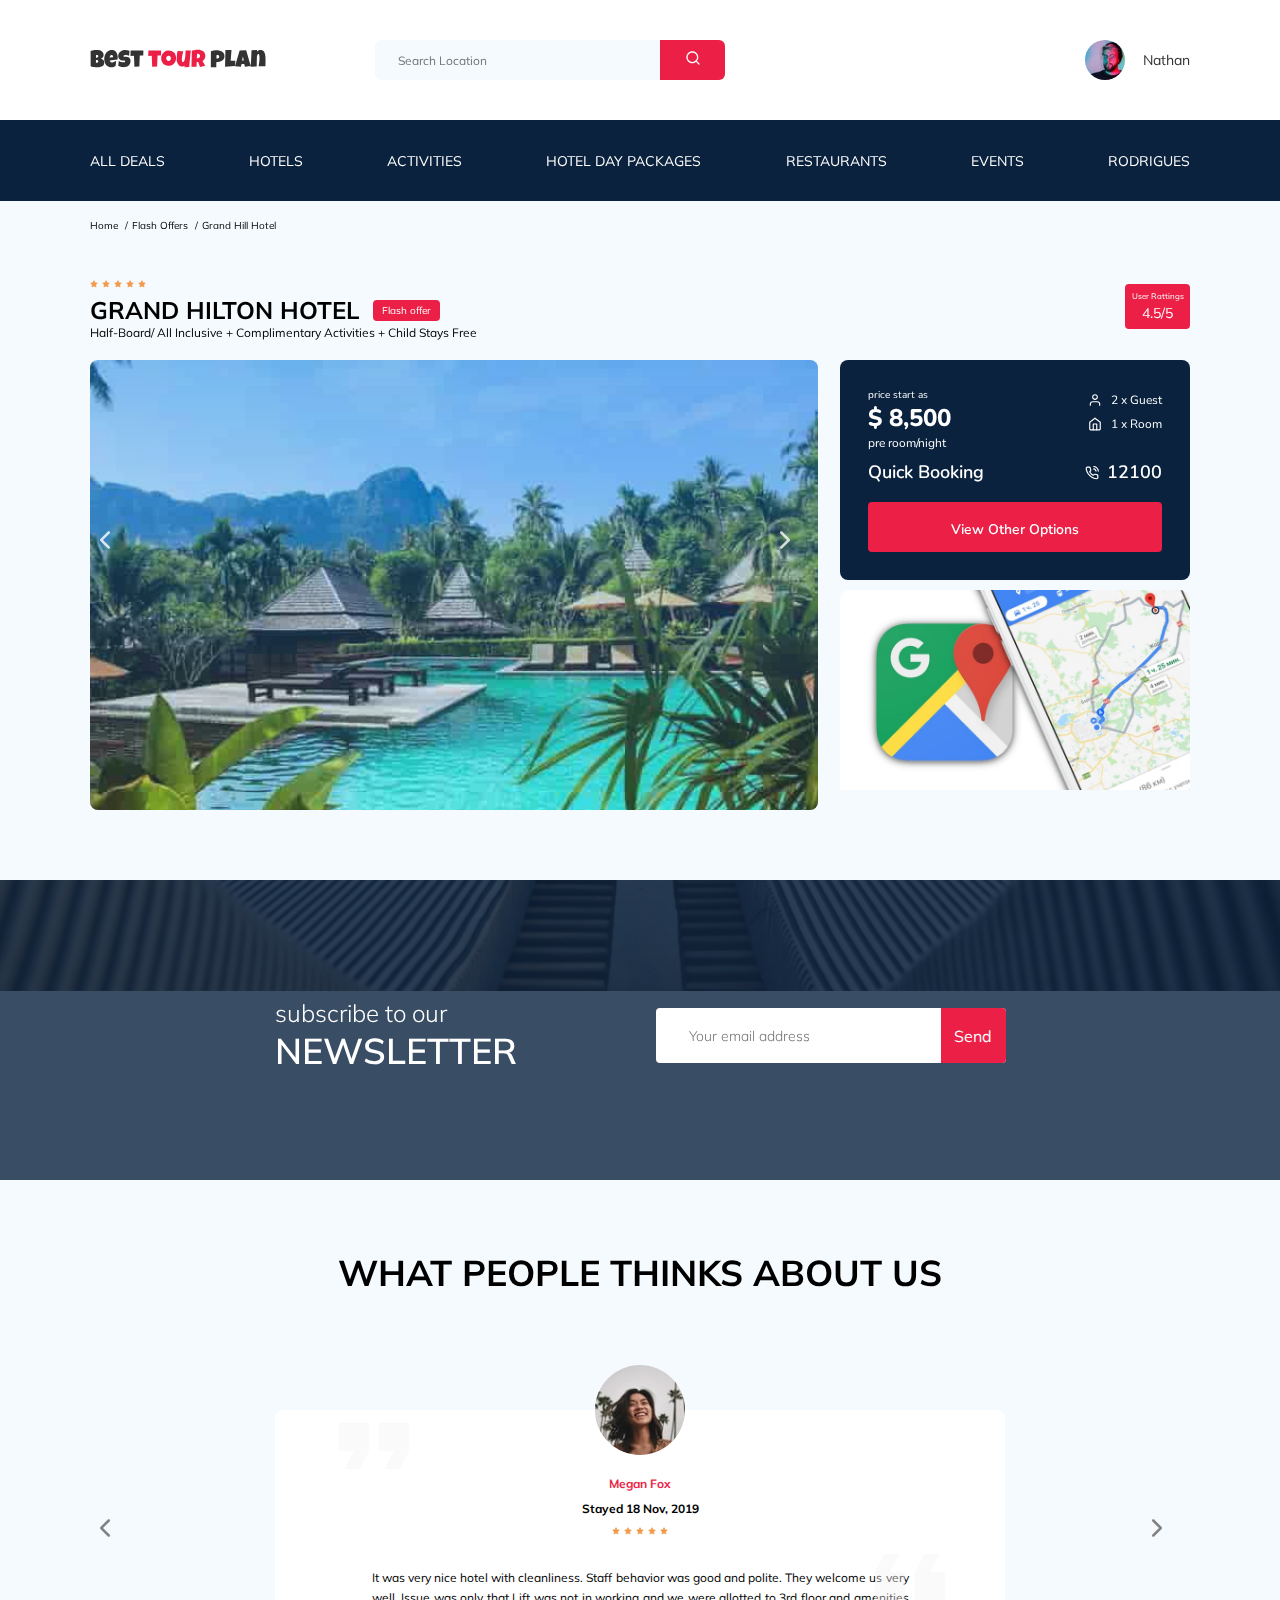
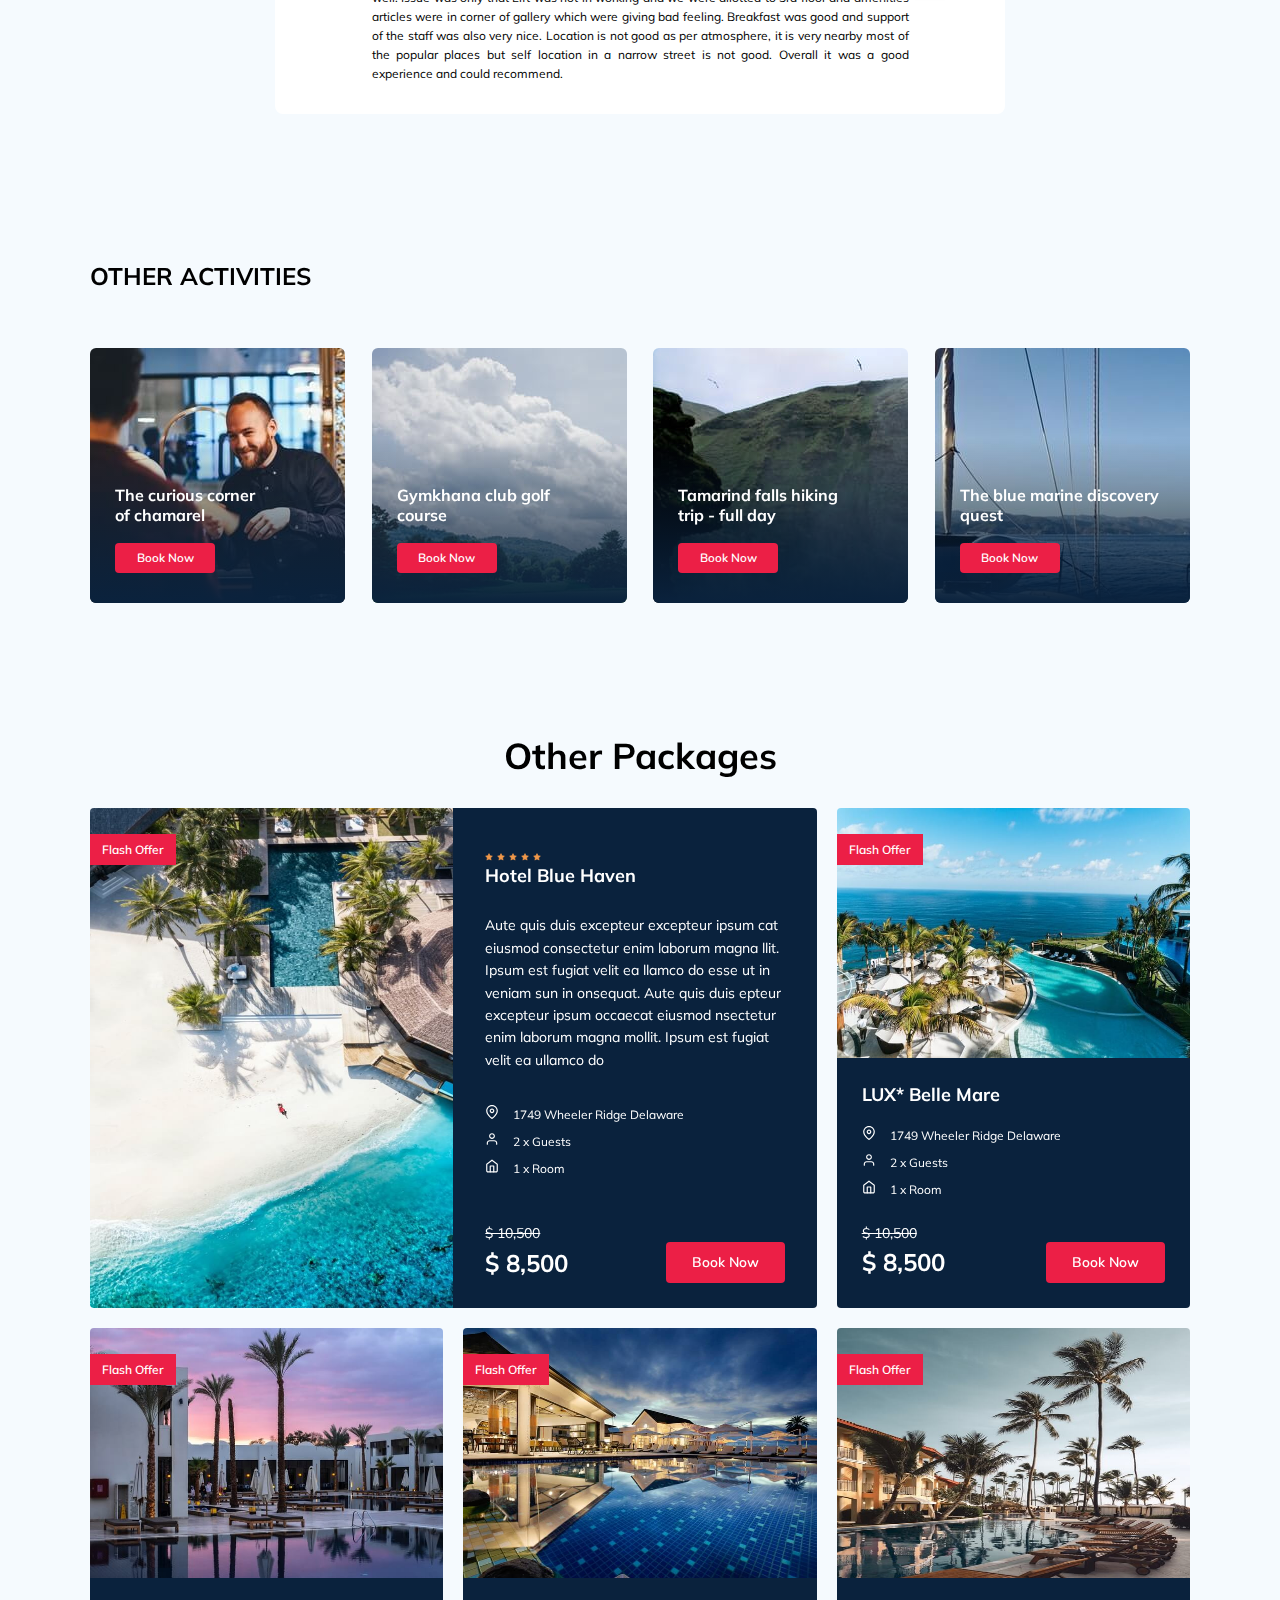
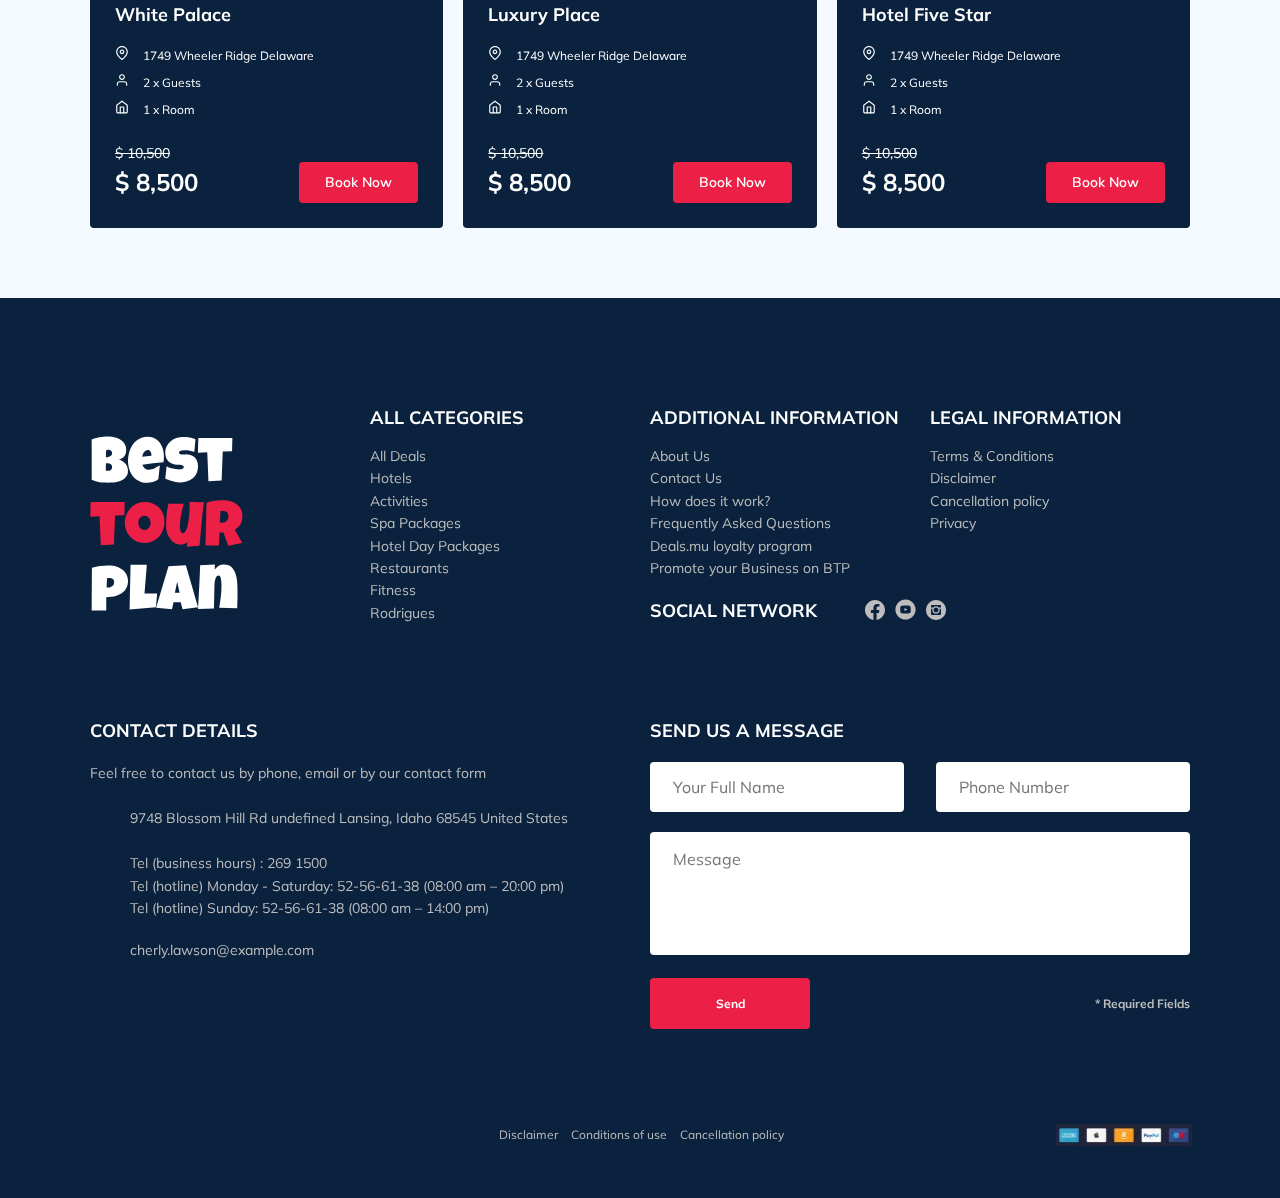
==== commit f7632834: "fix: modal" ====
--- a/index.html
+++ b/index.html
@@ -583,9 +583,9 @@
             data-aos-easing="ease-in-sine"
           >
             <span class="activities-card__title">
-              The curious corner of chamarel
+              The curious corner <br> of chamarel
             </span>
-            <button class="button activities-card__button">Book Now</button>
+            <button data-toggle="modal" class="button activities-card__button">Book Now</button>
           </div>
           <!-- /.activities-card activities-card__1 -->
           <div
@@ -597,7 +597,7 @@
             <span class="activities-card__title">
               Gymkhana club golf course
             </span>
-            <button class="button activities-card__button">Book Now</button>
+            <button data-toggle="modal" class="button activities-card__button">Book Now</button>
           </div>
           <!-- /.activities-card activities-card__2 -->
           <div
@@ -607,9 +607,9 @@
             data-aos-easing="ease-in-sine"
           >
             <span class="activities-card__title">
-              Tamarind falls hiking trip - full day
+              Tamarind falls hiking <br> trip - full day
             </span>
-            <button class="button activities-card__button">Book Now</button>
+            <button data-toggle="modal" class="button activities-card__button">Book Now</button>
           </div>
           <!-- /.activities-card activities-card__3 -->
           <div
@@ -621,7 +621,7 @@
             <span class="activities-card__title">
               The blue marine discovery quest
             </span>
-            <button class="button activities-card__button">Book Now</button>
+            <button data-toggle="modal" class="button activities-card__button">Book Now</button>
           </div>
           <!-- /.activities-card activities-card__4 -->
         </div>
@@ -678,7 +678,7 @@
               <span class="card-info__oldprice">$ 10,500</span>
               <div class="card-info__priceblock">
                 <span class="card-info__priceblock-price">$ 8,500</span>
-                <div class="card-info__priceblock-button">Book Now</div>
+                <div data-toggle="modal" class="card-info__priceblock-button">Book Now</div>
               </div>
             </div>
           </div>
@@ -722,7 +722,7 @@
               <span class="card-info__oldprice">$ 10,500</span>
               <div class="card-info__priceblock">
                 <span class="card-info__priceblock-price">$ 8,500</span>
-                <div class="card-info__priceblock-button">Book Now</div>
+                <div data-toggle="modal" class="card-info__priceblock-button">Book Now</div>
               </div>
             </div>
           </div>
@@ -766,7 +766,7 @@
               <span class="card-info__oldprice">$ 10,500</span>
               <div class="card-info__priceblock">
                 <span class="card-info__priceblock-price">$ 8,500</span>
-                <div class="card-info__priceblock-button">Book Now</div>
+                <div data-toggle="modal" class="card-info__priceblock-button">Book Now</div>
               </div>
             </div>
           </div>
@@ -810,7 +810,7 @@
               <span class="card-info__oldprice">$ 10,500</span>
               <div class="card-info__priceblock">
                 <span class="card-info__priceblock-price">$ 8,500</span>
-                <div class="card-info__priceblock-button">Book Now</div>
+                <div data-toggle="modal" class="card-info__priceblock-button">Book Now</div>
               </div>
             </div>
           </div>
@@ -854,7 +854,7 @@
               <span class="card-info__oldprice">$ 10,500</span>
               <div class="card-info__priceblock">
                 <span class="card-info__priceblock-price">$ 8,500</span>
-                <div class="card-info__priceblock-button">Book Now</div>
+                <div data-toggle="modal" class="card-info__priceblock-button">Book Now</div>
               </div>
             </div>
           </div>
@@ -1101,7 +1101,8 @@
           ><img src="img/close.svg" loading="lazy" alt="icon: close"
         /></a>
         <form action="send.php" class="modal__form form" method="POST">
-          <input
+          <div class="modal__input-group">
+            <input
             type="text"
             class="input modal__input"
             placeholder="Your Full Name"
@@ -1109,7 +1110,9 @@
             required
             minlength="2"
           />
-          <input
+          </div>
+          <div class="modal__input-group">
+            <input
             type="text"
             id="phone__us-modal"
             class="input modal__input"
@@ -1118,20 +1121,26 @@
             required
             minlength="17"
           />
-          <input
+          </div>
+          <div class="modal__input-group">
+            <input
             type="email"
             class="input modal__input"
             placeholder="Email*"
             name="email"
             required
           />
-          <textarea
+          </div>
+          <div class="modal__input-group">
+            <textarea
             cols="30"
             rows="10"
             class="message modal__message"
             placeholder="Message"
             name="message"
+            required
           ></textarea>
+          </div>
           <button class="button modal__button" type="submit">Send</button>
           <span class="modal__info">* Required Fields</span>
         </form>
--- a/css/style.css
+++ b/css/style.css
@@ -1,2 +1,2 @@
-*{box-sizing:border-box;outline:none}button{cursor:pointer}body{font-family:'Mulish', sans-serif;background-color:#F5FAFE}.container{max-width:1100px;margin:auto}.message{background-color:#fff;border-radius:4px;border:none;padding:18px 23px;resize:none}.input{background-color:#fff;border-radius:4px;border:none;padding:0 23px;height:50px;margin-bottom:5px}.button{min-width:160px;min-height:50px;padding:18px;font-style:normal;font-weight:bold;font-size:12px;line-height:15px;color:#fff;background-color:#EC1F46;border:none;border-radius:4px}.invalid{color:#EC1F46}/*! normalize.css v8.0.1 | MIT License | github.com/necolas/normalize.css */html{line-height:1.15;-webkit-text-size-adjust:100%}body{margin:0}main{display:block}h1{font-size:2em;margin:0.67em 0}hr{box-sizing:content-box;height:0;overflow:visible}pre{font-family:monospace, monospace;font-size:1em}a{background-color:transparent}abbr[title]{border-bottom:none;text-decoration:underline;text-decoration:underline dotted}b,strong{font-weight:bolder}code,kbd,samp{font-family:monospace, monospace;font-size:1em}small{font-size:80%}sub,sup{font-size:75%;line-height:0;position:relative;vertical-align:baseline}sub{bottom:-0.25em}sup{top:-0.5em}img{border-style:none}button,input,optgroup,select,textarea{font-family:inherit;font-size:100%;line-height:1.15;margin:0}button,input{overflow:visible}button,select{text-transform:none}button,[type="button"],[type="reset"],[type="submit"]{-webkit-appearance:button}button::-moz-focus-inner,[type="button"]::-moz-focus-inner,[type="reset"]::-moz-focus-inner,[type="submit"]::-moz-focus-inner{border-style:none;padding:0}button:-moz-focusring,[type="button"]:-moz-focusring,[type="reset"]:-moz-focusring,[type="submit"]:-moz-focusring{outline:1px dotted ButtonText}fieldset{padding:0.35em 0.75em 0.625em}legend{box-sizing:border-box;color:inherit;display:table;max-width:100%;padding:0;white-space:normal}progress{vertical-align:baseline}textarea{overflow:auto}[type="checkbox"],[type="radio"]{box-sizing:border-box;padding:0}[type="number"]::-webkit-inner-spin-button,[type="number"]::-webkit-outer-spin-button{height:auto}[type="search"]{-webkit-appearance:textfield;outline-offset:-2px}[type="search"]::-webkit-search-decoration{-webkit-appearance:none}::-webkit-file-upload-button{-webkit-appearance:button;font:inherit}details{display:block}summary{display:list-item}template{display:none}[hidden]{display:none}.navbar{background-color:#fff}.navbar-top{display:flex;align-items:center;justify-content:space-between;padding-top:40px;padding-bottom:40px}.navbar-top__menu-button{display:none}.navbar__search{margin-right:auto;margin-left:108px}.navbar-bottom{background-color:#0A223D}.navbar-menu{list-style:none;margin:0;padding:31px 0;display:flex;align-items:center;justify-content:space-between;color:#fff}.navbar-menu__link{color:inherit;text-decoration:none;text-transform:uppercase;font-size:14px;line-height:18px}.navbar-menu__item:hover{animation:pulse 2s infinite}.navbar-menu__item-mobile{display:none}.logo{width:177px}.search{display:flex;position:relative;overflow:hidden;border-radius:6px;height:40px}.search__input{width:350px;height:100%;padding-left:23px;padding-right:75px;background-color:#F5FAFE;border:none;font-size:12px;line-height:15px;color:#333}.search__button{position:absolute;top:0;right:0;height:100%;width:65px;border:none;background-color:#EC1F46}.search__icon{width:16px;height:16px}.user{display:flex;align-items:center;text-decoration:none}.user__avatar{width:40px;height:40px;border-radius:50%;object-fit:cover}.user__name{margin-left:18px;font-size:14px;line-height:18px;color:#333}.breadcrumb-list{display:flex;align-items:center;padding:18px 0;margin:0;list-style:none}.breadcrumb-list__item{font-size:10px;line-height:13px}.breadcrumb-list__item:not(:last-child)::after{content:'/';margin:0 4px}.breadcrumb-list__link{text-decoration:none;color:inherit}.hotel{padding-top:23px;padding-bottom:70px}.hotel-info{display:flex;align-items:center;justify-content:space-between;padding-bottom:20px}.hotel-info__name{margin-top:4px;margin-bottom:0}.hotel-info__discription{margin:0}.hotel-wrapper{display:flex;flex-flow:row wrap;align-items:center}.hotel-stars{flex-basis:100%}.hotel-name{font-size:24px;line-height:30px;text-transform:uppercase}.hotel-offer{font-size:10px;line-height:13px;padding:4px 9px;margin-left:14px;margin-top:4px;background-color:#EC1F46;border-radius:4px;color:#fff}.hotel-discription{font-size:12px;line-height:15px}.hotel-grid{display:flex;justify-content:space-between}.hotel-right{display:flex;justify-content:space-between;flex-flow:column}.rating{max-width:65px;min-height:45px;text-align:center;background-color:#EC1F46;color:#fff;border-radius:4px}.rating-text{font-size:8px;line-height:10px}.rating-counter{font-size:14px;line-height:18px}.swiper{width:728px;height:450px}.swiper-container{position:relative;width:100%;height:100%;border-radius:8px}.swiper-container::after{content:'';position:absolute;z-index:1;width:100%;height:100%;top:0;background:linear-gradient(180deg, rgba(0,122,223,0.48) 0%, rgba(255,255,255,0.128) 100%)}.swiper-slide__img{width:100%}.swiper-button{position:absolute;z-index:10;top:40%;transform:translateY(-50%);width:30px;height:30px;border:none;background-image:url(../img/arrow.svg);background-repeat:no-repeat;background-position:center;background-size:10px;background-color:transparent}.swiper-button__next{right:18px;transform:translateY(-50%) rotate(180deg)}.swiper-button__next__prev{left:18px}.booking{border-radius:8px;width:350px;min-width:210px;padding:28px;background-color:#0A223D;color:#fff;font-family:Nunito}.booking__info{display:flex;justify-content:space-between;margin-bottom:9px}.booking__price{display:flex;flex-flow:column}.booking__start{font-size:10px;line-height:14px}.booking__pricetag{font-style:normal;font-weight:800;font-size:24px;line-height:33px}.booking__per-room{font-style:normal;font-weight:normal;font-size:12px;line-height:16px}.booking__room{margin-top:4px}.booking__text{display:flex;align-items:center;justify-content:space-between;font-style:normal;font-weight:normal;margin-bottom:8px;font-size:12px;line-height:16px}.booking__description{margin-left:9px}.booking__call-center{display:flex;justify-content:space-between;align-items:center;margin-bottom:17px}.booking__heading{font-style:normal;font-weight:600;font-size:18px;line-height:25px}.booking__number{display:flex;align-items:center;justify-content:space-between;font-style:normal;text-decoration:none;color:inherit;font-weight:600;font-size:18px;line-height:25px}.booking__num{margin-left:8px}.booking__button{font-style:normal;font-weight:600;font-size:14px;line-height:19px;width:100%;height:45px;color:#fff;background-color:#EC1F46;border-radius:4px;border:none}.map{background-image:url(../img/google-maps.jpg);background-repeat:no-repeat;background-size:100%;object-fit:cover;width:350px;height:220px;border-radius:10px;overflow:hidden}.newsletter{position:relative;background-image:url(../img/newsletter-bg.jpg);background:transparent;background-repeat:no-repeat;background-size:cover;background-position:center;padding:98px 0 87px 0}.newsletter-wrapper{position:relative;display:flex;justify-content:space-between;align-items:center;margin:auto;max-width:731px}.newsletter-title{display:flex;flex-flow:column;color:#fff;font-style:normal;font-weight:300;font-size:24px;line-height:30px}.newsletter-title__strong{font-style:normal;font-weight:600;font-size:36px;line-height:45px;text-transform:uppercase}.newsletter::before{content:'';position:absolute;width:100%;height:100%;top:0;left:0;background:rgba(10,34,61,0.8)}.subscribe{position:relative;border-radius:4px;width:350px;height:55px}.subscribe__input{margin-bottom:20px;width:100%;height:100%;border:none;padding-left:33px;padding-right:75px;font-style:normal;font-weight:300;font-size:14px;line-height:18px;border-radius:4px}.subscribe__button{position:absolute;min-width:65px;right:0;top:0;height:100%;border:none;background-color:#EC1F46;color:#fff;border-top-right-radius:4px;border-bottom-right-radius:4px}.reviews{padding:40px 0 70px 0}.reviews-title{font-style:normal;font-weight:bold;font-size:36px;line-height:45px;text-align:center;text-transform:uppercase;margin-bottom:70px}.reviews-slider{position:relative;overflow:hidden}.reviews-slider__item{position:relative;display:flex;align-items:center;flex-flow:column;background-color:#fff;max-width:730px;margin:45px auto 0;border-radius:8px;padding:0 62px 30px}.reviews-slider__item::before{content:'';position:absolute;left:64px;top:12px;background-image:url(../img/quote.svg);background-repeat:no-repeat;width:70px;height:47px}.reviews-slider__item::after{content:'';position:absolute;right:60px;bottom:113px;background-image:url(../img/quote.svg);background-repeat:no-repeat;transform:rotate(180deg);width:70px;height:47px}.reviews-slider__profile{display:flex;align-items:center;flex-flow:column;margin-bottom:30px}.reviews-slider__avatar{width:90px;height:90px;border-radius:50%;object-fit:cover;margin-top:-45px;margin-bottom:9px}.reviews-slider__username{color:#EC1F46;font-style:normal;font-weight:bold;font-size:12px;line-height:15px;margin-bottom:10px}.reviews-slider__date{font-style:normal;font-weight:bold;font-size:12px;line-height:15px;margin-bottom:4px}.reviews-slider__text{max-width:537px;font-style:normal;font-weight:normal;font-size:12px;line-height:160%;text-align:justify;margin:auto}.reviews-button{position:absolute;z-index:10;top:40%;transform:translateY(-50%);width:30px;height:30px;border:none;background-image:url(../img/arrow-black.svg);background-repeat:no-repeat;background-position:center;background-size:10px;background-color:transparent}.reviews-button__next{right:18px;transform:translateY(-50%) rotate(180deg)}.reviews-button__next__prev{left:18px}.activities{padding-bottom:100px}.activities__title{font-style:normal;font-weight:bold;font-size:24px;line-height:30px;text-transform:uppercase;margin-bottom:57px}.activities-cards{display:flex;justify-content:space-between;flex-flow:wrap}.activities-card{position:relative;display:flex;flex-flow:column;background-repeat:no-repeat;object-fit:cover;border-radius:6px;width:255px;height:255px;padding:0px 30px 30px 25px}.activities-card::before{content:'';position:absolute;width:100%;height:100%;left:0;top:0;background:linear-gradient(179.83deg, rgba(196,196,196,0) 35.34%, #0A223D 99.85%);border-radius:6px}.activities-card__1{background-image:url(../img/activities/card-1.jpg)}.activities-card__2{background-image:url(../img/activities/card-2.jpg)}.activities-card__3{background-image:url(../img/activities/card-3.jpg)}.activities-card__4{background-image:url(../img/activities/card-4.jpg)}.activities-card__title{color:#fff;font-style:normal;font-weight:bold;font-size:16px;line-height:20px;margin-top:auto;margin-bottom:18px;margin-right:100px;z-index:2}.activities-card__button{font-family:'Nunito';color:#fff;background-color:#EC1F46;border:none;border-radius:4px;padding:7px 21px;min-width:100px;max-width:100px;min-height:30px;z-index:2;font-style:normal;font-weight:600;font-size:12px;line-height:16px}.packages{margin-bottom:70px}.packages-title{font-style:bold;font-size:36px;line-height:45px;text-align:center}.grid{display:grid;grid-template:1fr 1fr / 1fr 1fr 1fr;grid-gap:20px 20px}.row-card{grid-column:1 / span 2;display:grid;grid-template:1fr / 1fr 1fr}.row-card__info{background-color:#0A223D;color:#fff;width:100%;height:500px;padding:38px 32px;border-top-right-radius:4px;border-bottom-right-radius:4px}.row-card__info-title{font-style:normal;font-weight:bold;font-size:18px;line-height:23px;margin-top:0;margin-bottom:27px}.row-card__info-marks{display:flex;flex-flow:column;font-style:normal;font-weight:normal;font-size:12px;line-height:15px;margin-bottom:37px}.row-card__image{position:relative;width:100%;height:500px;border-top-left-radius:4px;border-bottom-left-radius:4px;overflow:hidden}.row-card__image-cartoon{width:100%;height:100%}.row-card__image-offer{position:absolute;top:26px;left:0;padding:8px 12px;font-style:normal;font-weight:600;font-size:12px;line-height:15px;background-color:#EC1F46;color:#fff}.card{display:grid;grid-template:1fr 1fr / 1fr}.card__image{position:relative;width:100%;height:250px;border-top-left-radius:4px;border-top-right-radius:4px;object-fit:cover;overflow:hidden}.card__image-cartoon{width:100%;height:100%}.card__image-offer{position:absolute;top:26px;left:0;padding:8px 12px;font-style:normal;font-weight:600;font-size:12px;line-height:15px;background-color:#EC1F46;color:#fff}.card-info{background-color:#0A223D;color:#fff;width:100%;height:250px;padding:25px;border-bottom-left-radius:4px;border-bottom-right-radius:4px}.card-info__rating{display:none}.card-info__title{font-style:normal;font-weight:bold;font-size:18px;line-height:23px;margin-top:0;margin-bottom:20px}.card-info__text{font-style:normal;font-weight:normal;font-size:14px;line-height:160.6%;margin-bottom:34px}.card-info__marks{display:flex;flex-flow:column;font-style:normal;font-weight:normal;font-size:12px;line-height:15px;margin-bottom:16px}.card-info__marks-adress{margin-bottom:10px}.card-info__marks-adress img{margin-right:14px}.card-info__marks-guests{margin-bottom:10px}.card-info__marks-guests img{margin-right:14px}.card-info__marks-room{margin-bottom:10px}.card-info__marks-room img{margin-right:14px}.card-info__oldprice{font-style:normal;font-weight:normal;font-size:14px;line-height:18px;text-decoration-line:line-through}.card-info__priceblock{display:flex;justify-content:space-between;align-items:center}.card-info__priceblock-price{font-style:normal;font-weight:bold;font-size:24px;line-height:30px}.card-info__priceblock-button{background-color:#EC1F46;border:none;border-radius:4px;padding:11px 26px;cursor:pointer;font-family:Nunito;font-style:normal;font-weight:600;font-size:14px;line-height:19px}.footer{background-color:#0A223D;color:#fff;padding-top:108px;padding-bottom:48px}.footer-wrapper{display:grid;grid-template-columns:repeat(4, minmax(min-content, 1fr));grid-auto-rows:minmax(40px, min-content);gap:1px 1px;grid-gap:20px 20px;grid-template-areas:"a b c d" "a b e e" "a b e e" "f f g g";align-items:start}.footer__logo{padding-top:30px;width:166px;align-self:stretch;grid-row:1/3}.footer__catigories{grid-area:b}.footer__additional{grid-area:c}.footer__legal{grid-area:d}.footer__contact-details{grid-area:f}.footer__contact-form{grid-area:g}.footer__social-network{grid-area:e;display:flex}.footer__social-links{display:flex;align-items:center;justify-content:space-between;width:15%}.footer__ul{padding:0;margin:0;list-style:none}.footer__title{font-style:normal;font-weight:bold;font-size:18px;line-height:23px;margin:0 0 16px 0;text-transform:uppercase}.footer__title-inline{margin:0 48px 0 0}.footer__title-mb30{margin-bottom:20px}.footer__text{font-style:normal;font-weight:normal;font-size:14px;line-height:160%;color:#BDBDBD;margin-bottom:22px}.footer__icon-wrapper{min-width:40px;padding-top:3px}.footer__item{display:flex;align-items:flex-start;font-style:normal;font-weight:normal;font-size:14px;line-height:160%;color:#BDBDBD}.footer__item-link{text-decoration:none;color:inherit}.footer__item-mb20{margin-bottom:20px}.footer__link{text-decoration:none;color:inherit}.footer__input{width:100%}.footer__input-group{margin-bottom:15px;flex-basis:47%}.footer__message{flex-basis:100%;margin-bottom:23px;max-height:123px;resize:none}.footer__info{font-style:normal;font-weight:bold;font-size:12px;line-height:15px;color:#BDBDBD}.footer__form{display:flex;align-items:center;justify-content:space-between;flex-flow:wrap}.footer__end{display:flex;transform:translate(59%);justify-content:space-between;width:63%;margin-top:95px}.footer__end-links a{color:#BDBDBD;text-decoration:none;font-style:normal;font-weight:normal;font-size:12px;line-height:15px;margin-right:9px}.modal__overlay{position:fixed;left:0;top:0;right:0;bottom:0;background-color:rgba(0,143,223,0.39);z-index:4;visibility:hidden;opacity:0;transition:opacity 0.2s}.modal__overlay-visible{visibility:visible;opacity:1}.modal__dialog{position:fixed;top:50%;left:50%;max-width:478px;max-height:568px;padding:33px 88px;background-color:#0A223D;border-radius:8px;color:#fff;z-index:5;transform:translate(-50%, -50%);visibility:hidden;opacity:0;transition:opacity 0.2s}.modal__dialog-visible{visibility:visible;opacity:1}.modal__close{position:absolute;right:18px;top:17px;text-decoration:none;cursor:pointer}.modal__title{font-style:normal;font-weight:bold;font-size:18px;line-height:23px;margin-bottom:0;margin-top:0;text-transform:uppercase;text-align:center}.modal__input{width:100%;margin-top:15px;margin-bottom:5px}.modal__message{width:100%;max-height:123px;margin-top:15px}.modal__button{margin-top:15px}.modal__info{font-style:normal;font-weight:bold;font-size:12px;line-height:15px;color:#BDBDBD}.modal__form{display:flex;align-items:center;justify-content:space-between;flex-flow:wrap}@media (max-width: 1200px){.container{max-width:960px}.swiper{width:590px}.swiper-slide__img{height:100%;object-fit:cover}.activities-card{width:230px;height:230px}.row-card__info{padding:25px}.row-card__info-marks{margin-bottom:31px}.footer__contact-details{padding-right:25px}.footer__input-group{flex-basis:100%}.footer__logo{grid-row:1/2;padding-bottom:25%}.footer__social-network{grid-row:1/2;grid-column:span 3;align-self:center}.footer__catigories{grid-row:2/3;grid-column:1/2;padding-bottom:25%}.footer__additional{grid-row:2/3;grid-column:2/4;padding-left:20%}.footer__legal{grid-row:2/3;grid-column:4/5}}@media (max-width: 992px){.container,.newsletter-wrapper{max-width:700px}.logo img{width:132px}.navbar-top{padding:30px 0}.navbar__search{margin-left:auto}.navbar-menu{padding:22px 0}.navbar-menu__link{font-size:12px;line-height:15px}.search__input{width:340px}.hotel__swiper{margin-bottom:30px}.hotel-grid{flex-flow:column}.hotel-right{flex-flow:row}.swiper{width:100%}.booking{width:340px}.map{width:340px;background-size:auto}.reviews-slider__item{max-width:580px}.reviews-title{font-size:30px;line-height:38px;margin-bottom:50px}.activities{padding-bottom:70px}.activities-card{width:339px;height:255px;margin-bottom:20px}.grid{grid-template:1fr 1fr 1fr/ 1fr 1fr}.footer-wrapper{grid-template:1fr 1fr 1fr / 1fr 1fr 1fr}.footer__logo{padding-top:60px}.footer__logo img{width:104px;height:120px}.footer__additional{padding-left:0}.footer__social-links{width:20%}.footer__contact-details{grid-row:3;grid-column:span 3;padding-right:0}.footer__contact-form{grid-column:1/span 3;padding-top:5%}.footer__title-inline{margin-left:-15px}.footer__form{width:539px}.footer__end{transform:translate(0%);width:100%;margin-top:56px}.footer__input{font-style:normal;font-weight:normal;font-size:12px;line-height:15px}.footer__input-group{flex-basis:49%}.footer__message{font-style:normal;font-weight:normal;font-size:12px;line-height:15px}}@media (max-width: 768px){body{padding-top:78px}.container{max-width:576px;width:92%}.navbar__mobile{position:fixed;width:100%;left:0;top:0;z-index:3}.navbar__user,.navbar__search{flex-flow:column;justify-content:center}.navbar__user-mobile__hidden,.navbar__search-mobile__hidden{display:none}.navbar__user-mobile__visible,.navbar__search-mobile__visible{display:flex}.navbar-bottom{display:none;position:fixed;left:0;right:0;bottom:0;top:78px;padding-top:30px}.navbar-bottom__visible{display:block}.navbar-menu{flex-flow:column;overflow-y:auto;width:100%;height:70vh}.navbar-menu__item{margin-bottom:20px}.navbar-menu__item-mobile{display:block}.search__input{width:99%}.user__avatar{margin-bottom:20%}.user__name{color:#fff;margin:0}.menu-button{display:flex;width:16px;height:11px;padding:0;align-items:center;justify-content:space-between;flex-flow:column;border:none;background-color:#fff;cursor:pointer}.menu-button__line{width:16px;height:1px;background-color:#333}.hotel-wrapper{justify-content:space-between}.hotel-stars{flex-basis:auto}.hotel-offer{order:-1;margin-left:0}.hotel-name{flex-basis:100%}.hotel-right{flex-flow:column;min-height:450px}.hotel-info__text{width:100%}.hotel-info-name{margin-top:10px;margin-bottom:0}.hotel-info__rating{display:none}.hotel-info__stars{margin-right:24px}.swiper{height:350px}.booking{width:100%}.map{width:100%;background-size:100%;margin-top:35px}.newsletter-wrapper{flex-flow:column;max-width:576px;width:92%}.reviews-slider__item{padding:0 30px 30px}.reviews-slider__item::after,.reviews-slider__item::before{display:none}.reviews-button{top:30px}.reviews-button__prev{left:50%;transform:translate(-50%, 0);margin-left:-65px}.reviews-button__next{right:50%;transform:translate(50%, 0) rotate(180deg);margin-right:-65px}.activities-card{width:48%;height:255px}.row-card__info{padding:20px}.row-card__info-title{margin-bottom:0}.row-card__info-marks{margin-bottom:10px}.card-info{padding:20px;height:content}}@media (max-width: 576px){.logo img{width:99px}.swiper{height:230px}.hotel{padding-bottom:40px}.hotel__swiper{margin-bottom:20px}.newsletter{padding:76px 0 83px 0}.newsletter-title{font-style:normal;font-weight:30;font-size:20px;line-height:25px}.newsletter-title__strong{font-style:normal;font-weight:600;font-size:30px;line-height:38px}.newsletter__title{margin-bottom:37px}.newsletter__subscribe{width:280px;height:55px}.reviews{padding:0}.reviews-title{font-size:18px;line-height:23px;margin-top:40px;margin-bottom:40px}.activities{padding-bottom:60px}.activities__title{font-size:18px;line-height:23px;margin-bottom:36px}.activities-card{width:96%;height:255px}.grid{display:grid;grid-template:repeat(5, 1fr)/1fr}.row-card{grid-column:1/1;display:grid;grid-template:250px 1fr / 1fr}.row-card__image{height:250px;object-fit:cover}.row-card__info{height:100%;border-bottom-right-radius:4px;border-bottom-left-radius:4px}.row-card__info-rating{display:none}.row-card__info-title{margin-bottom:20px}.card-info__text{display:none}.footer-wrapper{display:flex;flex-flow:column}.footer__logo{padding-top:0;padding-bottom:30px;order:-2}.footer__catigories{padding-bottom:30px;order:2}.footer__additional{padding-bottom:30px;padding-left:0;order:1}.footer__social-network{display:flex;flex-flow:column;align-self:start;padding-bottom:30px;order:-1}.footer__social-links{width:40%}.footer__legal{padding-bottom:30px;order:0}.footer__title-inline{margin-left:0;padding-bottom:10px}.footer__contact-details{order:3}.footer__contact-form{width:95%;display:flex;flex-flow:column;order:4}.footer__form{width:100%}.footer__input-group{flex-basis:100%}.footer__end{display:block;margin-top:30px}.footer__end-links{margin-bottom:10px}.modal__dialog{padding:33px 40px}}@media (max-height: 485px){.modal__dialog{height:95vh;width:100%;display:flex;flex-flow:wrap}.modal__input{width:47%;font-size:14px}.modal__message{flex-basis:47%;height:50px;font-size:14px}}
+*{box-sizing:border-box;outline:none}button{cursor:pointer}body{font-family:'Mulish', sans-serif;background-color:#F5FAFE}.container{max-width:1100px;margin:auto}.message{background-color:#fff;border-radius:4px;border:none;padding:18px 23px;resize:none}.input{background-color:#fff;border-radius:4px;border:none;padding:0 23px;height:50px;margin-bottom:5px}.button{min-width:160px;min-height:50px;padding:18px;font-style:normal;font-weight:bold;font-size:12px;line-height:15px;color:#fff;background-color:#EC1F46;border:none;border-radius:4px}.invalid{color:#EC1F46;width:100%}/*! normalize.css v8.0.1 | MIT License | github.com/necolas/normalize.css */html{line-height:1.15;-webkit-text-size-adjust:100%}body{margin:0}main{display:block}h1{font-size:2em;margin:0.67em 0}hr{box-sizing:content-box;height:0;overflow:visible}pre{font-family:monospace, monospace;font-size:1em}a{background-color:transparent}abbr[title]{border-bottom:none;text-decoration:underline;text-decoration:underline dotted}b,strong{font-weight:bolder}code,kbd,samp{font-family:monospace, monospace;font-size:1em}small{font-size:80%}sub,sup{font-size:75%;line-height:0;position:relative;vertical-align:baseline}sub{bottom:-0.25em}sup{top:-0.5em}img{border-style:none}button,input,optgroup,select,textarea{font-family:inherit;font-size:100%;line-height:1.15;margin:0}button,input{overflow:visible}button,select{text-transform:none}button,[type="button"],[type="reset"],[type="submit"]{-webkit-appearance:button}button::-moz-focus-inner,[type="button"]::-moz-focus-inner,[type="reset"]::-moz-focus-inner,[type="submit"]::-moz-focus-inner{border-style:none;padding:0}button:-moz-focusring,[type="button"]:-moz-focusring,[type="reset"]:-moz-focusring,[type="submit"]:-moz-focusring{outline:1px dotted ButtonText}fieldset{padding:0.35em 0.75em 0.625em}legend{box-sizing:border-box;color:inherit;display:table;max-width:100%;padding:0;white-space:normal}progress{vertical-align:baseline}textarea{overflow:auto}[type="checkbox"],[type="radio"]{box-sizing:border-box;padding:0}[type="number"]::-webkit-inner-spin-button,[type="number"]::-webkit-outer-spin-button{height:auto}[type="search"]{-webkit-appearance:textfield;outline-offset:-2px}[type="search"]::-webkit-search-decoration{-webkit-appearance:none}::-webkit-file-upload-button{-webkit-appearance:button;font:inherit}details{display:block}summary{display:list-item}template{display:none}[hidden]{display:none}.navbar{background-color:#fff}.navbar-top{display:flex;align-items:center;justify-content:space-between;padding-top:40px;padding-bottom:40px}.navbar-top__menu-button{display:none}.navbar__search{margin-right:auto;margin-left:108px}.navbar-bottom{background-color:#0A223D}.navbar-menu{list-style:none;margin:0;padding:31px 0;display:flex;align-items:center;justify-content:space-between;color:#fff}.navbar-menu__link{color:inherit;text-decoration:none;text-transform:uppercase;font-size:14px;line-height:18px}.navbar-menu__item:hover{animation:pulse 2s infinite}.navbar-menu__item-mobile{display:none}.logo{width:177px}.search{display:flex;position:relative;overflow:hidden;border-radius:6px;height:40px}.search__input{width:350px;height:100%;padding-left:23px;padding-right:75px;background-color:#F5FAFE;border:none;font-size:12px;line-height:15px;color:#333}.search__button{position:absolute;top:0;right:0;height:100%;width:65px;border:none;background-color:#EC1F46}.search__icon{width:16px;height:16px}.user{display:flex;align-items:center;text-decoration:none}.user__avatar{width:40px;height:40px;border-radius:50%;object-fit:cover}.user__name{margin-left:18px;font-size:14px;line-height:18px;color:#333}.breadcrumb-list{display:flex;align-items:center;padding:18px 0;margin:0;list-style:none}.breadcrumb-list__item{font-size:10px;line-height:13px}.breadcrumb-list__item:not(:last-child)::after{content:'/';margin:0 4px}.breadcrumb-list__link{text-decoration:none;color:inherit}.hotel{padding-top:23px;padding-bottom:70px}.hotel-info{display:flex;align-items:center;justify-content:space-between;padding-bottom:20px}.hotel-info__name{margin-top:4px;margin-bottom:0}.hotel-info__discription{margin:0}.hotel-wrapper{display:flex;flex-flow:row wrap;align-items:center}.hotel-stars{flex-basis:100%}.hotel-name{font-size:24px;line-height:30px;text-transform:uppercase}.hotel-offer{font-size:10px;line-height:13px;padding:4px 9px;margin-left:14px;margin-top:4px;background-color:#EC1F46;border-radius:4px;color:#fff}.hotel-discription{font-size:12px;line-height:15px}.hotel-grid{display:flex;justify-content:space-between}.hotel-right{display:flex;justify-content:space-between;flex-flow:column}.rating{max-width:65px;min-height:45px;text-align:center;background-color:#EC1F46;color:#fff;border-radius:4px}.rating-text{font-size:8px;line-height:10px}.rating-counter{font-size:14px;line-height:18px}.swiper{width:728px;height:450px}.swiper-container{position:relative;width:100%;height:100%;border-radius:8px}.swiper-container::after{content:'';position:absolute;z-index:1;width:100%;height:100%;top:0;background:linear-gradient(180deg, rgba(0,122,223,0.48) 0%, rgba(255,255,255,0.128) 100%)}.swiper-slide__img{width:100%}.swiper-button{position:absolute;z-index:2;top:40%;transform:translateY(-50%);width:30px;height:30px;border:none;background-image:url(../img/arrow.svg);background-repeat:no-repeat;background-position:center;background-size:10px;background-color:transparent}.swiper-button__next{right:18px;transform:translateY(-50%) rotate(180deg)}.swiper-button__next__prev{left:18px}.booking{border-radius:8px;width:350px;min-width:210px;padding:28px;background-color:#0A223D;color:#fff;font-family:Nunito}.booking__info{display:flex;justify-content:space-between;margin-bottom:9px}.booking__price{display:flex;flex-flow:column}.booking__start{font-size:10px;line-height:14px}.booking__pricetag{font-style:normal;font-weight:800;font-size:24px;line-height:33px}.booking__per-room{font-style:normal;font-weight:normal;font-size:12px;line-height:16px}.booking__room{margin-top:4px}.booking__text{display:flex;align-items:center;justify-content:space-between;font-style:normal;font-weight:normal;margin-bottom:8px;font-size:12px;line-height:16px}.booking__description{margin-left:9px}.booking__call-center{display:flex;justify-content:space-between;align-items:center;margin-bottom:17px}.booking__heading{font-style:normal;font-weight:600;font-size:18px;line-height:25px}.booking__number{display:flex;align-items:center;justify-content:space-between;font-style:normal;text-decoration:none;color:inherit;font-weight:600;font-size:18px;line-height:25px}.booking__num{margin-left:8px}.booking__button{font-style:normal;font-weight:600;font-size:14px;line-height:19px;width:100%;height:45px;color:#fff;background-color:#EC1F46;border-radius:4px;border:none}.map{background-image:url(../img/google-maps.jpg);background-repeat:no-repeat;background-size:100%;object-fit:cover;width:350px;height:220px;border-radius:10px;overflow:hidden}.newsletter{position:relative;background-image:url(../img/newsletter-bg.jpg);background:transparent;background-repeat:no-repeat;background-size:cover;background-position:center;padding:98px 0 87px 0}.newsletter-wrapper{position:relative;display:flex;justify-content:space-between;align-items:center;margin:auto;max-width:731px}.newsletter-title{display:flex;flex-flow:column;color:#fff;font-style:normal;font-weight:300;font-size:24px;line-height:30px}.newsletter-title__strong{font-style:normal;font-weight:600;font-size:36px;line-height:45px;text-transform:uppercase}.newsletter::before{content:'';position:absolute;width:100%;height:100%;top:0;left:0;background:rgba(10,34,61,0.8)}.subscribe{position:relative;border-radius:4px;width:350px;height:55px}.subscribe__input{margin-bottom:5px;width:100%;height:100%;border:none;padding-left:33px;padding-right:75px;font-style:normal;font-weight:300;font-size:14px;line-height:18px;border-radius:4px}.subscribe__button{position:absolute;min-width:65px;right:0;top:0;height:100%;border:none;background-color:#EC1F46;color:#fff;border-top-right-radius:4px;border-bottom-right-radius:4px}.reviews{padding:40px 0 70px 0}.reviews-title{font-style:normal;font-weight:bold;font-size:36px;line-height:45px;text-align:center;text-transform:uppercase;margin-bottom:70px}.reviews-slider{position:relative;overflow:hidden}.reviews-slider__item{position:relative;display:flex;align-items:center;flex-flow:column;background-color:#fff;max-width:730px;margin:45px auto 0;border-radius:8px;padding:0 62px 30px}.reviews-slider__item::before{content:'';position:absolute;left:64px;top:12px;background-image:url(../img/quote.svg);background-repeat:no-repeat;width:70px;height:47px}.reviews-slider__item::after{content:'';position:absolute;right:60px;bottom:113px;background-image:url(../img/quote.svg);background-repeat:no-repeat;transform:rotate(180deg);width:70px;height:47px}.reviews-slider__profile{display:flex;align-items:center;flex-flow:column;margin-bottom:30px}.reviews-slider__avatar{width:90px;height:90px;border-radius:50%;object-fit:cover;margin-top:-45px;margin-bottom:9px}.reviews-slider__username{color:#EC1F46;font-style:normal;font-weight:bold;font-size:12px;line-height:15px;margin-bottom:10px}.reviews-slider__date{font-style:normal;font-weight:bold;font-size:12px;line-height:15px;margin-bottom:4px}.reviews-slider__text{max-width:537px;font-style:normal;font-weight:normal;font-size:12px;line-height:160%;text-align:justify;margin:auto}.reviews-button{position:absolute;z-index:2;top:40%;transform:translateY(-50%);width:30px;height:30px;border:none;background-image:url(../img/arrow-black.svg);background-repeat:no-repeat;background-position:center;background-size:10px;background-color:transparent}.reviews-button__next{right:18px;transform:translateY(-50%) rotate(180deg)}.reviews-button__next__prev{left:18px}.activities{padding-bottom:100px}.activities__title{font-style:normal;font-weight:bold;font-size:24px;line-height:30px;text-transform:uppercase;margin-bottom:57px}.activities-cards{display:flex;justify-content:space-between;flex-flow:wrap}.activities-card{position:relative;display:flex;flex-flow:column;background-repeat:no-repeat;object-fit:cover;border-radius:6px;width:255px;height:255px;padding:0px 30px 30px 25px}.activities-card::before{content:'';position:absolute;width:100%;height:100%;left:0;top:0;background:linear-gradient(179.83deg, rgba(196,196,196,0) 35.34%, #0A223D 99.85%);border-radius:6px}.activities-card__1{background-image:url(../img/activities/card-1.jpg)}.activities-card__2{background-image:url(../img/activities/card-2.jpg)}.activities-card__3{background-image:url(../img/activities/card-3.jpg)}.activities-card__4{background-image:url(../img/activities/card-4.jpg)}.activities-card__title{color:#fff;font-style:normal;font-weight:bold;font-size:16px;line-height:20px;margin-top:auto;margin-bottom:18px;z-index:2}.activities-card__button{font-family:'Nunito';color:#fff;background-color:#EC1F46;border:none;border-radius:4px;padding:7px 21px;min-width:100px;max-width:100px;min-height:30px;z-index:2;font-style:normal;font-weight:600;font-size:12px;line-height:16px}.packages{margin-bottom:70px}.packages-title{font-style:bold;font-size:36px;line-height:45px;text-align:center}.grid{display:grid;grid-template:1fr 1fr / 1fr 1fr 1fr;grid-gap:20px 20px}.row-card{grid-column:1 / span 2;display:grid;grid-template:1fr / 1fr 1fr}.row-card__info{background-color:#0A223D;color:#fff;width:100%;height:500px;padding:38px 32px;border-top-right-radius:4px;border-bottom-right-radius:4px}.row-card__info-title{font-style:normal;font-weight:bold;font-size:18px;line-height:23px;margin-top:0;margin-bottom:27px}.row-card__info-marks{display:flex;flex-flow:column;font-style:normal;font-weight:normal;font-size:12px;line-height:15px;margin-bottom:37px}.row-card__image{position:relative;width:100%;height:500px;border-top-left-radius:4px;border-bottom-left-radius:4px;overflow:hidden}.row-card__image-cartoon{width:100%;height:100%}.row-card__image-offer{position:absolute;top:26px;left:0;padding:8px 12px;font-style:normal;font-weight:600;font-size:12px;line-height:15px;background-color:#EC1F46;color:#fff}.card{display:grid;grid-template:1fr 1fr / 1fr}.card__image{position:relative;width:100%;height:250px;border-top-left-radius:4px;border-top-right-radius:4px;object-fit:cover;overflow:hidden}.card__image-cartoon{width:100%;height:100%}.card__image-offer{position:absolute;top:26px;left:0;padding:8px 12px;font-style:normal;font-weight:600;font-size:12px;line-height:15px;background-color:#EC1F46;color:#fff}.card-info{background-color:#0A223D;color:#fff;width:100%;height:250px;padding:25px;border-bottom-left-radius:4px;border-bottom-right-radius:4px}.card-info__rating{display:none}.card-info__title{font-style:normal;font-weight:bold;font-size:18px;line-height:23px;margin-top:0;margin-bottom:20px}.card-info__text{font-style:normal;font-weight:normal;font-size:14px;line-height:160.6%;margin-bottom:34px}.card-info__marks{display:flex;flex-flow:column;font-style:normal;font-weight:normal;font-size:12px;line-height:15px;margin-bottom:16px}.card-info__marks-adress{margin-bottom:10px}.card-info__marks-adress img{margin-right:14px}.card-info__marks-guests{margin-bottom:10px}.card-info__marks-guests img{margin-right:14px}.card-info__marks-room{margin-bottom:10px}.card-info__marks-room img{margin-right:14px}.card-info__oldprice{font-style:normal;font-weight:normal;font-size:14px;line-height:18px;text-decoration-line:line-through}.card-info__priceblock{display:flex;justify-content:space-between;align-items:center}.card-info__priceblock-price{font-style:normal;font-weight:bold;font-size:24px;line-height:30px}.card-info__priceblock-button{background-color:#EC1F46;border:none;border-radius:4px;padding:11px 26px;cursor:pointer;font-family:Nunito;font-style:normal;font-weight:600;font-size:14px;line-height:19px}.footer{background-color:#0A223D;color:#fff;padding-top:108px;padding-bottom:48px}.footer-wrapper{display:grid;grid-template-columns:repeat(4, minmax(min-content, 1fr));grid-auto-rows:minmax(40px, min-content);gap:1px 1px;grid-gap:20px 20px;grid-template-areas:"a b c d" "a b e e" "a b e e" "f f g g";align-items:start}.footer__logo{padding-top:30px;width:166px;align-self:stretch;grid-row:1/3}.footer__catigories{grid-area:b}.footer__additional{grid-area:c}.footer__legal{grid-area:d}.footer__contact-details{grid-area:f}.footer__contact-form{grid-area:g}.footer__social-network{grid-area:e;display:flex}.footer__social-links{display:flex;align-items:center;justify-content:space-between;width:15%}.footer__ul{padding:0;margin:0;list-style:none}.footer__title{font-style:normal;font-weight:bold;font-size:18px;line-height:23px;margin:0 0 16px 0;text-transform:uppercase}.footer__title-inline{margin:0 48px 0 0}.footer__title-mb30{margin-bottom:20px}.footer__text{font-style:normal;font-weight:normal;font-size:14px;line-height:160%;color:#BDBDBD;margin-bottom:22px}.footer__icon-wrapper{min-width:40px;padding-top:3px}.footer__item{display:flex;align-items:flex-start;font-style:normal;font-weight:normal;font-size:14px;line-height:160%;color:#BDBDBD}.footer__item-link{text-decoration:none;color:inherit}.footer__item-mb20{margin-bottom:20px}.footer__link{text-decoration:none;color:inherit}.footer__input{width:100%}.footer__input-group{margin-bottom:15px;flex-basis:47%}.footer__message{flex-basis:100%;margin-bottom:23px;max-height:123px;resize:none}.footer__info{font-style:normal;font-weight:bold;font-size:12px;line-height:15px;color:#BDBDBD}.footer__form{display:flex;align-items:center;justify-content:space-between;flex-flow:wrap}.footer__end{display:flex;transform:translate(59%);justify-content:space-between;width:63%;margin-top:95px}.footer__end-links a{color:#BDBDBD;text-decoration:none;font-style:normal;font-weight:normal;font-size:12px;line-height:15px;margin-right:9px}.modal__overlay{position:fixed;left:0;top:0;right:0;bottom:0;background-color:rgba(0,143,223,0.39);z-index:4;visibility:hidden;opacity:0;transition:opacity 0.2s}.modal__overlay-visible{visibility:visible;opacity:1}.modal__dialog{position:fixed;top:50%;left:50%;max-width:478px;max-height:568px;padding:33px 88px;background-color:#0A223D;border-radius:8px;color:#fff;z-index:5;transform:translate(-50%, -50%);visibility:hidden;opacity:0;transition:opacity 0.2s}.modal__dialog-visible{visibility:visible;opacity:1}.modal__close{position:absolute;right:18px;top:17px;text-decoration:none;cursor:pointer}.modal__title{font-style:normal;font-weight:bold;font-size:18px;line-height:23px;margin-bottom:0;margin-top:0;text-transform:uppercase;text-align:center}.modal__input{width:100%;margin-top:15px;margin-bottom:5px}.modal__input-group{width:100%}.modal__message{width:100%;max-height:123px;margin-top:17px}.modal__button{margin-top:15px}.modal__info{font-style:normal;font-weight:bold;font-size:12px;line-height:15px;color:#BDBDBD}.modal__form{display:flex;align-items:center;justify-content:space-between;flex-flow:wrap}@media (max-width: 1200px){.container{max-width:960px}.swiper{width:590px}.swiper-slide__img{height:100%;object-fit:cover}.activities-card{width:230px;height:230px}.row-card__info{padding:25px}.row-card__info-marks{margin-bottom:31px}.footer__contact-details{padding-right:25px}.footer__input-group{flex-basis:100%}.footer__logo{grid-row:1/2;padding-bottom:25%}.footer__social-network{grid-row:1/2;grid-column:span 3;align-self:center}.footer__catigories{grid-row:2/3;grid-column:1/2;padding-bottom:25%}.footer__additional{grid-row:2/3;grid-column:2/4;padding-left:20%}.footer__legal{grid-row:2/3;grid-column:4/5}}@media (max-width: 992px){.container,.newsletter-wrapper{max-width:700px}.logo img{width:132px}.navbar-top{padding:30px 0}.navbar__search{margin-left:auto}.navbar-menu{padding:22px 0}.navbar-menu__link{font-size:12px;line-height:15px}.search__input{width:340px}.hotel__swiper{margin-bottom:30px}.hotel-grid{flex-flow:column}.hotel-right{flex-flow:row}.swiper{width:100%}.booking{width:340px}.map{width:340px;background-size:auto}.reviews-slider__item{max-width:580px}.reviews-title{font-size:30px;line-height:38px;margin-bottom:50px}.activities{padding-bottom:70px}.activities-card{width:339px;height:255px;margin-bottom:20px}.grid{grid-template:1fr 1fr 1fr/ 1fr 1fr}.footer-wrapper{grid-template:1fr 1fr 1fr / 1fr 1fr 1fr}.footer__logo{padding-top:60px}.footer__logo img{width:104px;height:120px}.footer__additional{padding-left:0}.footer__social-links{width:20%}.footer__contact-details{grid-row:3;grid-column:span 3;padding-right:0}.footer__contact-form{grid-column:1/span 3;padding-top:5%}.footer__title-inline{margin-left:-15px}.footer__form{width:539px}.footer__end{transform:translate(0%);width:100%;margin-top:56px}.footer__input{font-style:normal;font-weight:normal;font-size:12px;line-height:15px}.footer__input-group{flex-basis:49%}.footer__message{font-style:normal;font-weight:normal;font-size:12px;line-height:15px}}@media (max-width: 768px){body{padding-top:78px}.container{max-width:576px;width:92%}.navbar__mobile{position:fixed;width:100%;left:0;top:0;z-index:3}.navbar__user,.navbar__search{flex-flow:column;justify-content:center}.navbar__user-mobile__hidden,.navbar__search-mobile__hidden{display:none}.navbar__user-mobile__visible,.navbar__search-mobile__visible{display:flex}.navbar-bottom{display:none;position:fixed;left:0;right:0;bottom:0;top:78px;padding-top:30px}.navbar-bottom__visible{display:block}.navbar-menu{flex-flow:column;overflow-y:auto;width:100%;height:70vh}.navbar-menu__item{margin-bottom:20px}.navbar-menu__item-mobile{display:block}.search__input{width:99%}.user__avatar{margin-bottom:20%}.user__name{color:#fff;margin:0}.menu-button{display:flex;width:16px;height:11px;padding:0;align-items:center;justify-content:space-between;flex-flow:column;border:none;background-color:#fff;cursor:pointer}.menu-button__line{width:16px;height:1px;background-color:#333}.hotel-wrapper{justify-content:space-between}.hotel-stars{flex-basis:auto}.hotel-offer{order:-1;margin-left:0}.hotel-name{flex-basis:100%}.hotel-right{flex-flow:column;min-height:450px}.hotel-info__text{width:100%}.hotel-info-name{margin-top:10px;margin-bottom:0}.hotel-info__rating{display:none}.hotel-info__stars{margin-right:24px}.swiper{height:350px}.booking{width:100%}.map{width:100%;background-size:100%;margin-top:35px}.newsletter-wrapper{flex-flow:column;max-width:576px;width:92%}.reviews-slider__item{padding:0 30px 30px}.reviews-slider__item::after,.reviews-slider__item::before{display:none}.reviews-button{top:30px}.reviews-button__prev{left:50%;transform:translate(-50%, 0);margin-left:-65px}.reviews-button__next{right:50%;transform:translate(50%, 0) rotate(180deg);margin-right:-65px}.activities-card{width:48%;height:255px}.row-card__info{padding:20px}.row-card__info-title{margin-bottom:0}.row-card__info-marks{margin-bottom:10px}.card-info{padding:20px;height:content}.modal__dialog{width:478px}}@media (max-width: 576px){.logo img{width:99px}.swiper{height:230px}.hotel{padding-bottom:40px}.hotel__swiper{margin-bottom:20px}.newsletter{padding:76px 0 83px 0}.newsletter-title{font-style:normal;font-weight:30;font-size:20px;line-height:25px}.newsletter-title__strong{font-style:normal;font-weight:600;font-size:30px;line-height:38px}.newsletter__title{margin-bottom:37px}.newsletter__subscribe{width:280px;height:55px}.reviews{padding:0}.reviews-title{font-size:18px;line-height:23px;margin-top:40px;margin-bottom:40px}.activities{padding-bottom:60px}.activities__title{font-size:18px;line-height:23px;margin-bottom:36px}.activities-card{width:96%;height:255px}.grid{display:grid;grid-template:repeat(5, 1fr)/1fr}.row-card{grid-column:1/1;display:grid;grid-template:250px 1fr / 1fr}.row-card__image{height:250px;object-fit:cover}.row-card__info{height:100%;border-bottom-right-radius:4px;border-bottom-left-radius:4px}.row-card__info-rating{display:none}.row-card__info-title{margin-bottom:20px}.card-info__text{display:none}.footer-wrapper{display:flex;flex-flow:column}.footer__logo{padding-top:0;padding-bottom:30px;order:-2}.footer__catigories{padding-bottom:30px;order:2}.footer__additional{padding-bottom:30px;padding-left:0;order:1}.footer__social-network{display:flex;flex-flow:column;align-self:start;padding-bottom:30px;order:-1}.footer__social-links{width:40%}.footer__legal{padding-bottom:30px;order:0}.footer__title-inline{margin-left:0;padding-bottom:10px}.footer__contact-details{order:3}.footer__contact-form{width:95%;display:flex;flex-flow:column;order:4}.footer__form{width:100%}.footer__input-group{flex-basis:100%}.footer__end{display:block;margin-top:30px}.footer__end-links{margin-bottom:10px}.modal__dialog{padding:33px 40px;width:100%}}@media (max-height: 485px){.modal__dialog{height:95vh;width:100%;display:flex;flex-flow:wrap;padding:33px 40px}.modal__input{width:100%;font-size:12px;height:11vh}.modal__input-group{width:47%}.modal__message{width:100%;height:11vh;font-size:12px;margin-bottom:5px}.message{padding:12px 20px}}
 /*# sourceMappingURL=style.css.map */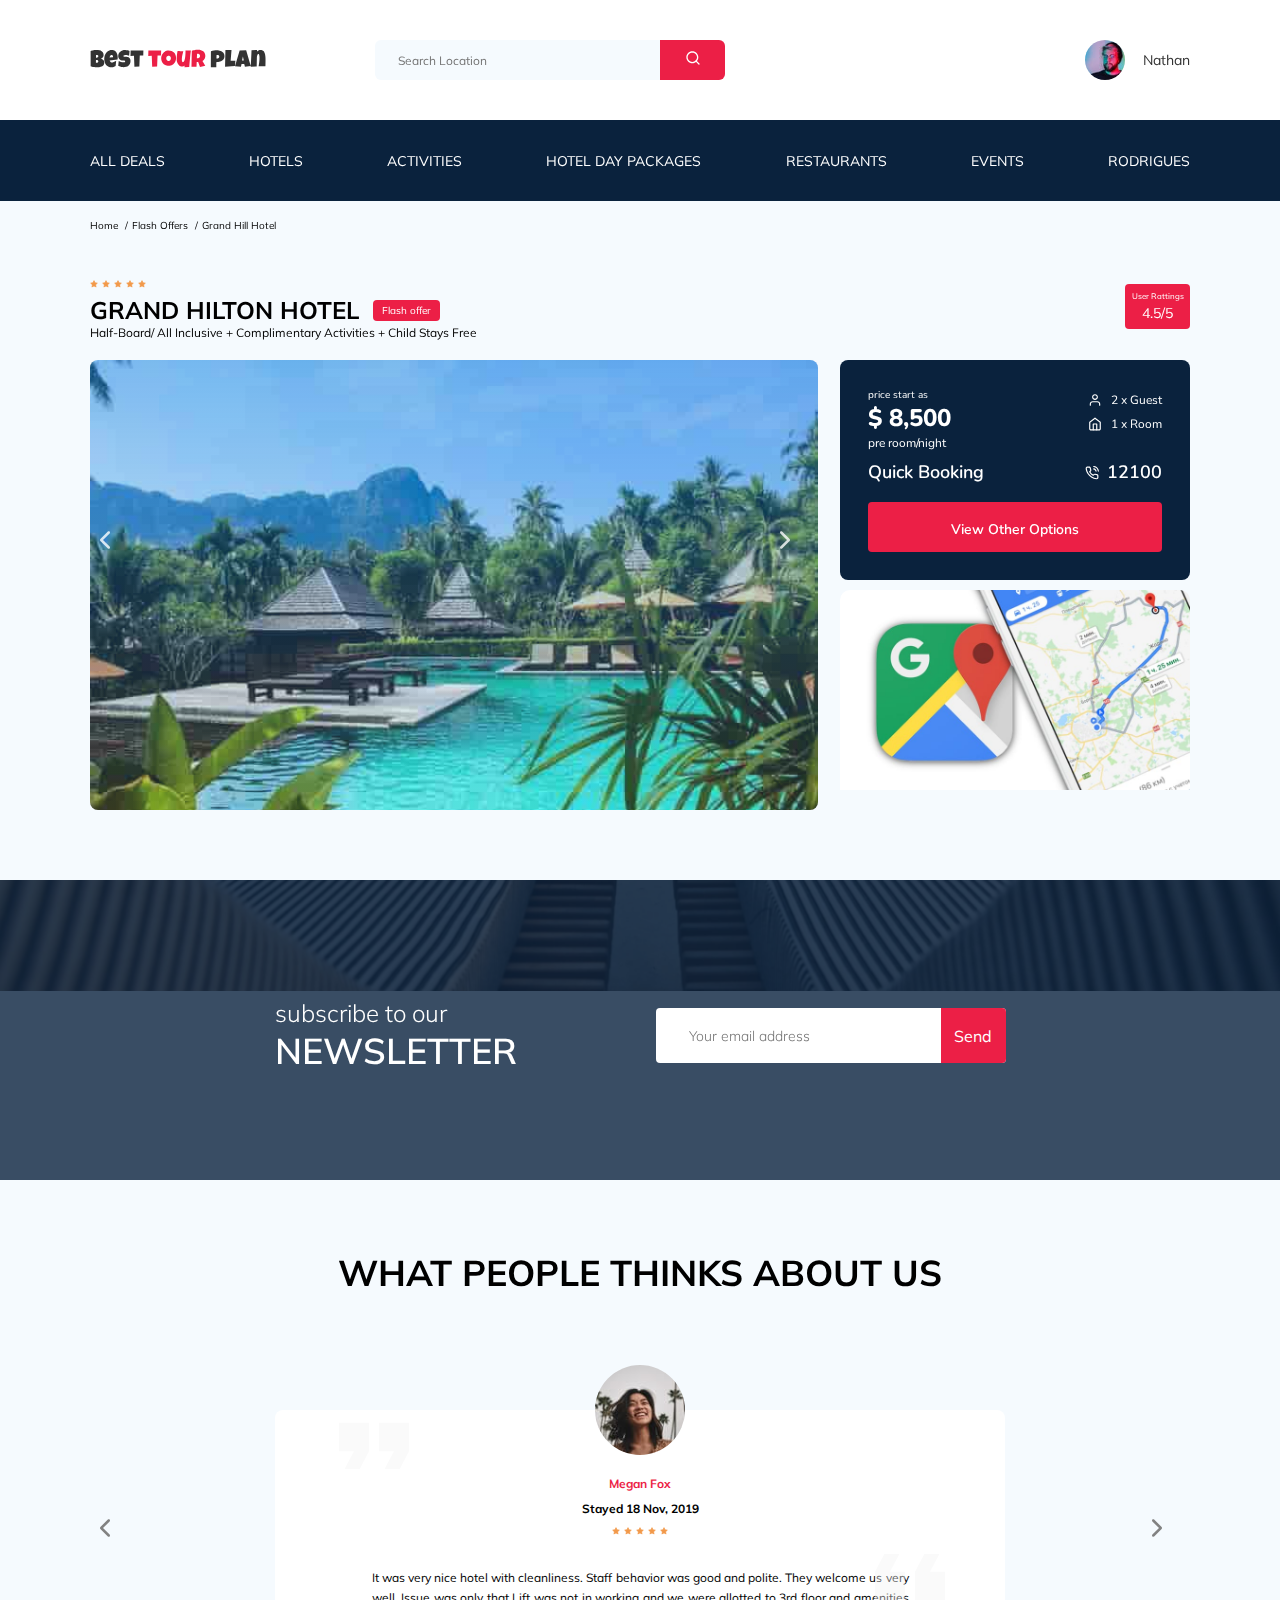
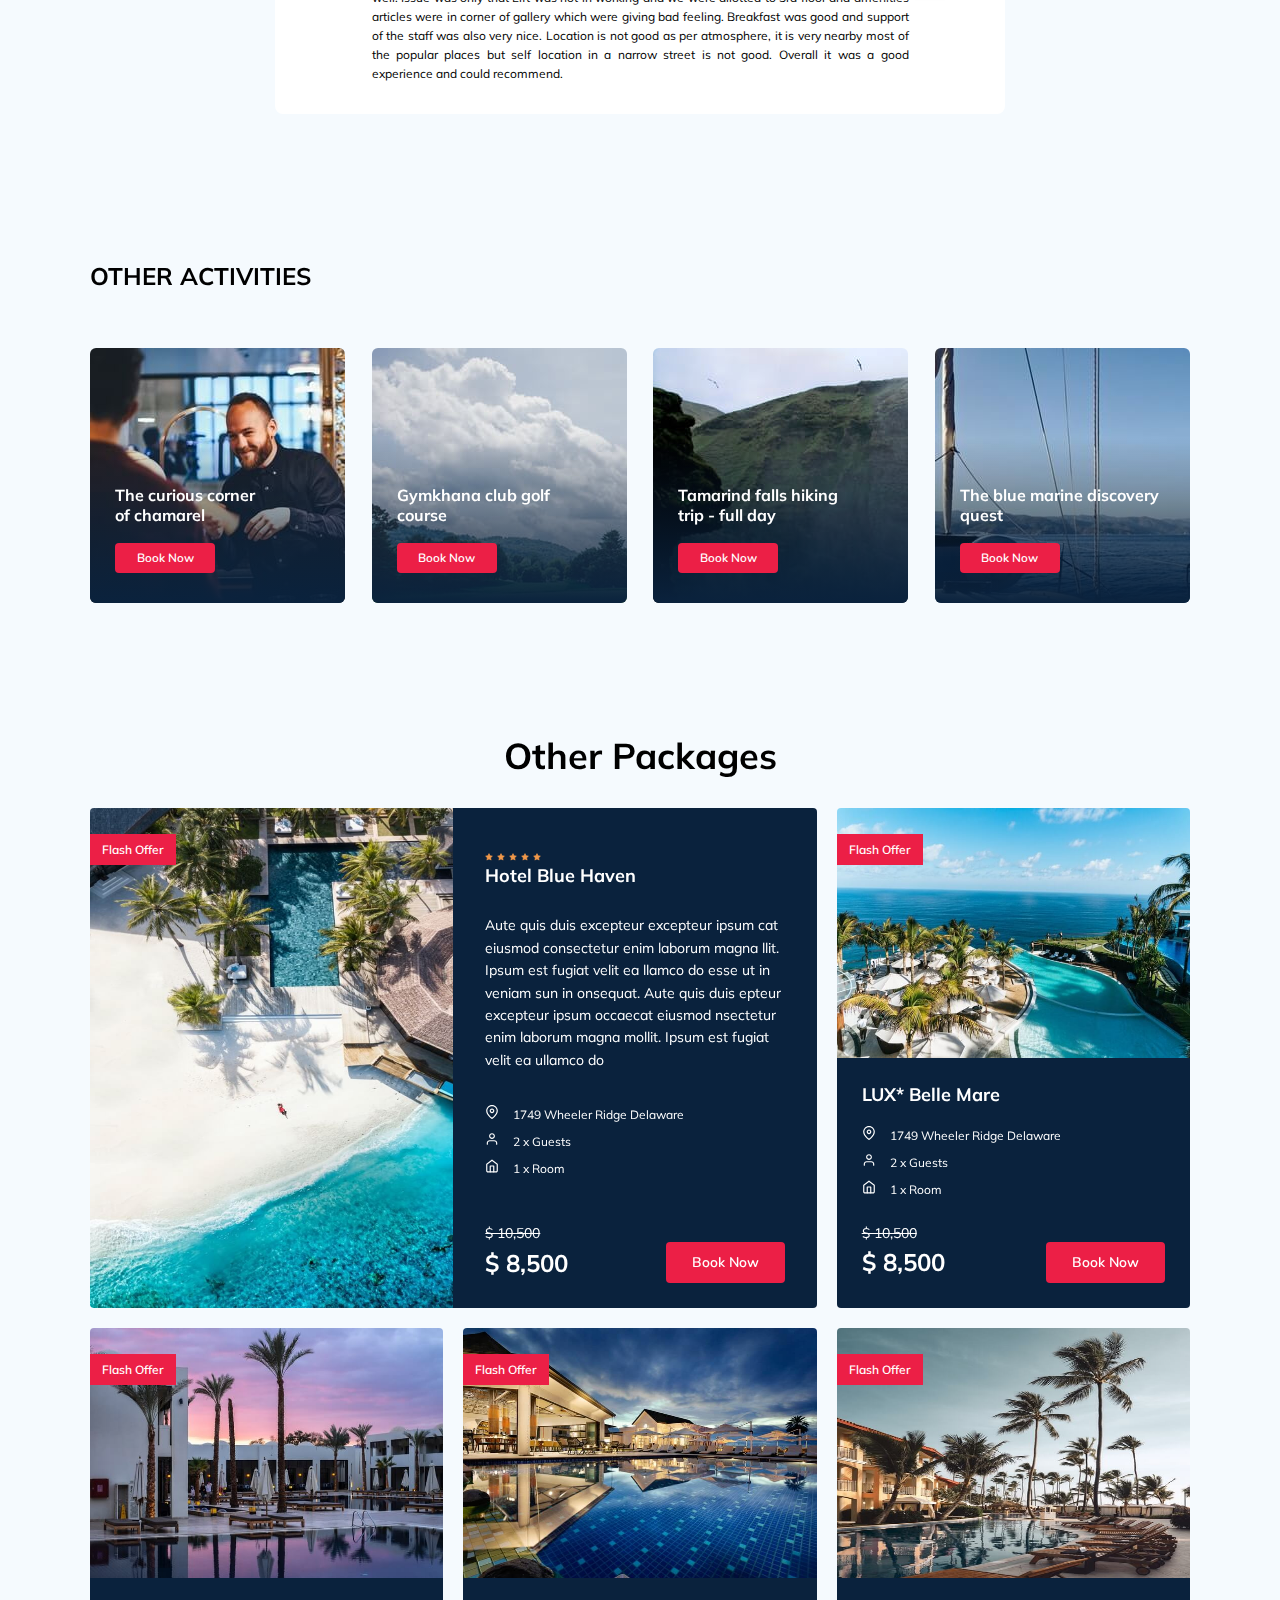
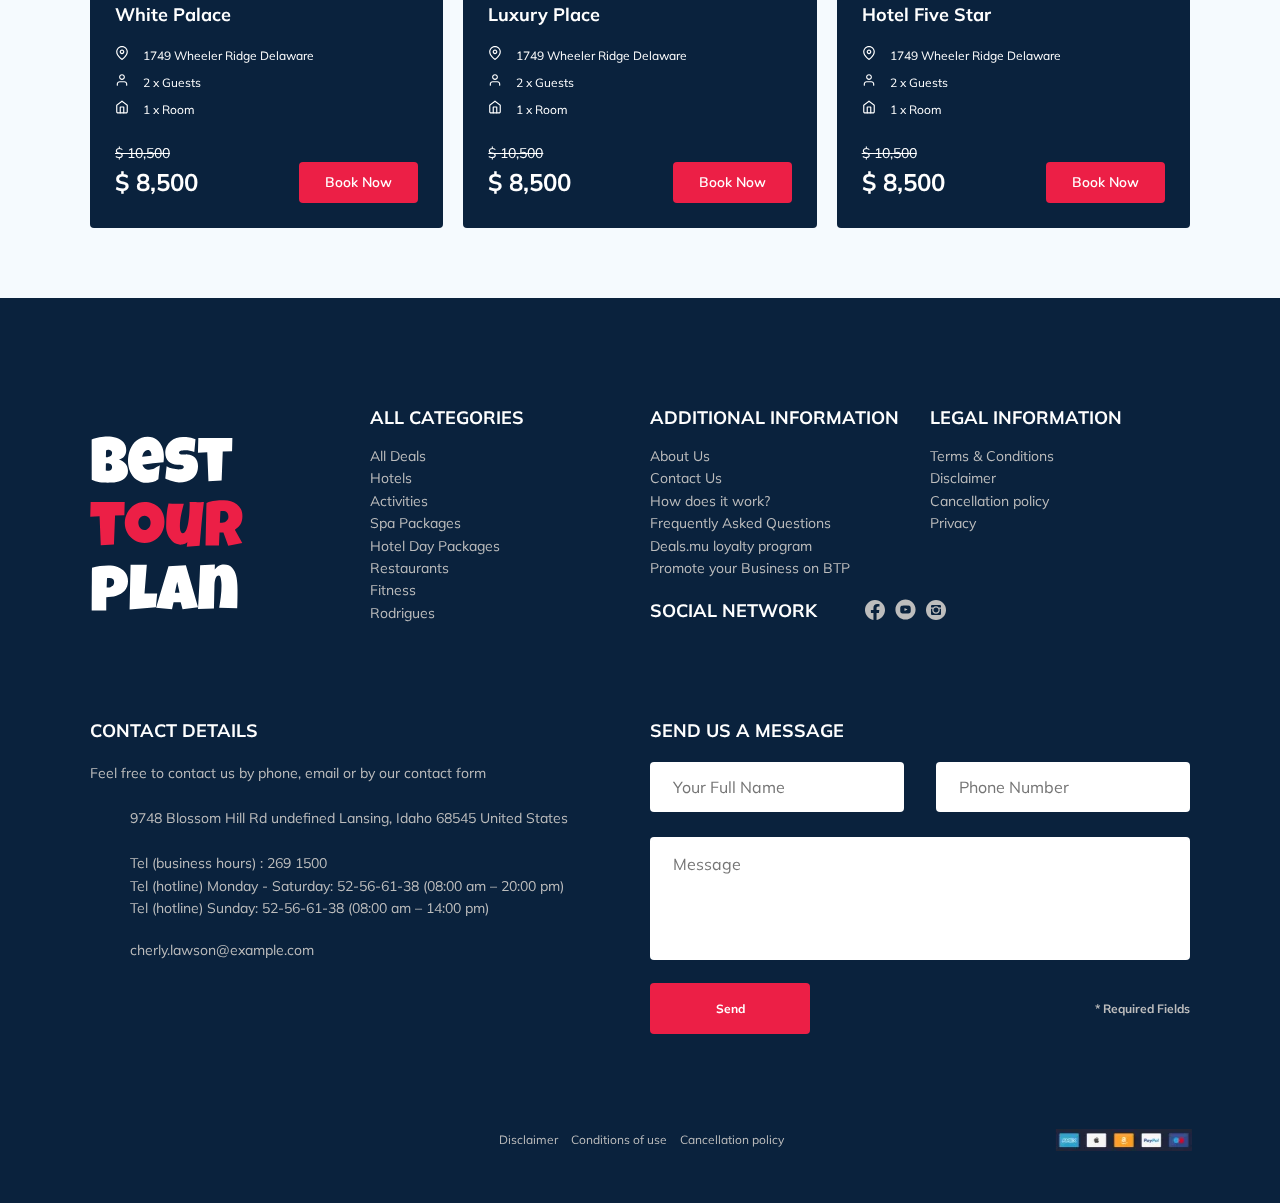
==== commit c1636723: "fix: modal invalid adaptive" ====
--- a/index.html
+++ b/index.html
@@ -583,9 +583,12 @@
             data-aos-easing="ease-in-sine"
           >
             <span class="activities-card__title">
-              The curious corner <br> of chamarel
+              The curious corner <br />
+              of chamarel
             </span>
-            <button data-toggle="modal" class="button activities-card__button">Book Now</button>
+            <button data-toggle="modal" class="button activities-card__button">
+              Book Now
+            </button>
           </div>
           <!-- /.activities-card activities-card__1 -->
           <div
@@ -595,9 +598,12 @@
             data-aos-easing="ease-in-sine"
           >
             <span class="activities-card__title">
-              Gymkhana club golf course
+              Gymkhana club golf <br />
+              course
             </span>
-            <button data-toggle="modal" class="button activities-card__button">Book Now</button>
+            <button data-toggle="modal" class="button activities-card__button">
+              Book Now
+            </button>
           </div>
           <!-- /.activities-card activities-card__2 -->
           <div
@@ -607,9 +613,12 @@
             data-aos-easing="ease-in-sine"
           >
             <span class="activities-card__title">
-              Tamarind falls hiking <br> trip - full day
+              Tamarind falls hiking <br />
+              trip - full day
             </span>
-            <button data-toggle="modal" class="button activities-card__button">Book Now</button>
+            <button data-toggle="modal" class="button activities-card__button">
+              Book Now
+            </button>
           </div>
           <!-- /.activities-card activities-card__3 -->
           <div
@@ -619,9 +628,12 @@
             data-aos-easing="ease-in-sine"
           >
             <span class="activities-card__title">
-              The blue marine discovery quest
+              The blue marine discovery <br />
+              quest
             </span>
-            <button data-toggle="modal" class="button activities-card__button">Book Now</button>
+            <button data-toggle="modal" class="button activities-card__button">
+              Book Now
+            </button>
           </div>
           <!-- /.activities-card activities-card__4 -->
         </div>
@@ -678,7 +690,9 @@
               <span class="card-info__oldprice">$ 10,500</span>
               <div class="card-info__priceblock">
                 <span class="card-info__priceblock-price">$ 8,500</span>
-                <div data-toggle="modal" class="card-info__priceblock-button">Book Now</div>
+                <div data-toggle="modal" class="card-info__priceblock-button">
+                  Book Now
+                </div>
               </div>
             </div>
           </div>
@@ -722,7 +736,9 @@
               <span class="card-info__oldprice">$ 10,500</span>
               <div class="card-info__priceblock">
                 <span class="card-info__priceblock-price">$ 8,500</span>
-                <div data-toggle="modal" class="card-info__priceblock-button">Book Now</div>
+                <div data-toggle="modal" class="card-info__priceblock-button">
+                  Book Now
+                </div>
               </div>
             </div>
           </div>
@@ -766,7 +782,9 @@
               <span class="card-info__oldprice">$ 10,500</span>
               <div class="card-info__priceblock">
                 <span class="card-info__priceblock-price">$ 8,500</span>
-                <div data-toggle="modal" class="card-info__priceblock-button">Book Now</div>
+                <div data-toggle="modal" class="card-info__priceblock-button">
+                  Book Now
+                </div>
               </div>
             </div>
           </div>
@@ -810,7 +828,9 @@
               <span class="card-info__oldprice">$ 10,500</span>
               <div class="card-info__priceblock">
                 <span class="card-info__priceblock-price">$ 8,500</span>
-                <div data-toggle="modal" class="card-info__priceblock-button">Book Now</div>
+                <div data-toggle="modal" class="card-info__priceblock-button">
+                  Book Now
+                </div>
               </div>
             </div>
           </div>
@@ -854,7 +874,9 @@
               <span class="card-info__oldprice">$ 10,500</span>
               <div class="card-info__priceblock">
                 <span class="card-info__priceblock-price">$ 8,500</span>
-                <div data-toggle="modal" class="card-info__priceblock-button">Book Now</div>
+                <div data-toggle="modal" class="card-info__priceblock-button">
+                  Book Now
+                </div>
               </div>
             </div>
           </div>
@@ -1032,7 +1054,9 @@
                     class="footer__icon"
                   />
                 </div>
-                <a href="mailto:cherly.lawson@example.com" class="footer__item-link"
+                <a
+                  href="mailto:cherly.lawson@example.com"
+                  class="footer__item-link"
                   >cherly.lawson@example.com</a
                 >
               </li>
@@ -1103,43 +1127,43 @@
         <form action="send.php" class="modal__form form" method="POST">
           <div class="modal__input-group">
             <input
-            type="text"
-            class="input modal__input"
-            placeholder="Your Full Name"
-            name="name"
-            required
-            minlength="2"
-          />
+              type="text"
+              class="input modal__input"
+              placeholder="Your Full Name"
+              name="name"
+              required
+              minlength="2"
+            />
           </div>
           <div class="modal__input-group">
             <input
-            type="text"
-            id="phone__us-modal"
-            class="input modal__input"
-            placeholder="Phone Number*"
-            name="phone"
-            required
-            minlength="17"
-          />
+              type="text"
+              id="phone__us-modal"
+              class="input modal__input"
+              placeholder="Phone Number*"
+              name="phone"
+              required
+              minlength="17"
+            />
           </div>
           <div class="modal__input-group">
             <input
-            type="email"
-            class="input modal__input"
-            placeholder="Email*"
-            name="email"
-            required
-          />
+              type="email"
+              class="input modal__input"
+              placeholder="Email*"
+              name="email"
+              required
+            />
           </div>
           <div class="modal__input-group">
             <textarea
-            cols="30"
-            rows="10"
-            class="message modal__message"
-            placeholder="Message"
-            name="message"
-            required
-          ></textarea>
+              cols="30"
+              rows="10"
+              class="message modal__message"
+              placeholder="Message"
+              name="message"
+              
+            ></textarea>
           </div>
           <button class="button modal__button" type="submit">Send</button>
           <span class="modal__info">* Required Fields</span>
--- a/css/style.css
+++ b/css/style.css
@@ -1,2 +1,2 @@
-*{box-sizing:border-box;outline:none}button{cursor:pointer}body{font-family:'Mulish', sans-serif;background-color:#F5FAFE}.container{max-width:1100px;margin:auto}.message{background-color:#fff;border-radius:4px;border:none;padding:18px 23px;resize:none}.input{background-color:#fff;border-radius:4px;border:none;padding:0 23px;height:50px;margin-bottom:5px}.button{min-width:160px;min-height:50px;padding:18px;font-style:normal;font-weight:bold;font-size:12px;line-height:15px;color:#fff;background-color:#EC1F46;border:none;border-radius:4px}.invalid{color:#EC1F46;width:100%}/*! normalize.css v8.0.1 | MIT License | github.com/necolas/normalize.css */html{line-height:1.15;-webkit-text-size-adjust:100%}body{margin:0}main{display:block}h1{font-size:2em;margin:0.67em 0}hr{box-sizing:content-box;height:0;overflow:visible}pre{font-family:monospace, monospace;font-size:1em}a{background-color:transparent}abbr[title]{border-bottom:none;text-decoration:underline;text-decoration:underline dotted}b,strong{font-weight:bolder}code,kbd,samp{font-family:monospace, monospace;font-size:1em}small{font-size:80%}sub,sup{font-size:75%;line-height:0;position:relative;vertical-align:baseline}sub{bottom:-0.25em}sup{top:-0.5em}img{border-style:none}button,input,optgroup,select,textarea{font-family:inherit;font-size:100%;line-height:1.15;margin:0}button,input{overflow:visible}button,select{text-transform:none}button,[type="button"],[type="reset"],[type="submit"]{-webkit-appearance:button}button::-moz-focus-inner,[type="button"]::-moz-focus-inner,[type="reset"]::-moz-focus-inner,[type="submit"]::-moz-focus-inner{border-style:none;padding:0}button:-moz-focusring,[type="button"]:-moz-focusring,[type="reset"]:-moz-focusring,[type="submit"]:-moz-focusring{outline:1px dotted ButtonText}fieldset{padding:0.35em 0.75em 0.625em}legend{box-sizing:border-box;color:inherit;display:table;max-width:100%;padding:0;white-space:normal}progress{vertical-align:baseline}textarea{overflow:auto}[type="checkbox"],[type="radio"]{box-sizing:border-box;padding:0}[type="number"]::-webkit-inner-spin-button,[type="number"]::-webkit-outer-spin-button{height:auto}[type="search"]{-webkit-appearance:textfield;outline-offset:-2px}[type="search"]::-webkit-search-decoration{-webkit-appearance:none}::-webkit-file-upload-button{-webkit-appearance:button;font:inherit}details{display:block}summary{display:list-item}template{display:none}[hidden]{display:none}.navbar{background-color:#fff}.navbar-top{display:flex;align-items:center;justify-content:space-between;padding-top:40px;padding-bottom:40px}.navbar-top__menu-button{display:none}.navbar__search{margin-right:auto;margin-left:108px}.navbar-bottom{background-color:#0A223D}.navbar-menu{list-style:none;margin:0;padding:31px 0;display:flex;align-items:center;justify-content:space-between;color:#fff}.navbar-menu__link{color:inherit;text-decoration:none;text-transform:uppercase;font-size:14px;line-height:18px}.navbar-menu__item:hover{animation:pulse 2s infinite}.navbar-menu__item-mobile{display:none}.logo{width:177px}.search{display:flex;position:relative;overflow:hidden;border-radius:6px;height:40px}.search__input{width:350px;height:100%;padding-left:23px;padding-right:75px;background-color:#F5FAFE;border:none;font-size:12px;line-height:15px;color:#333}.search__button{position:absolute;top:0;right:0;height:100%;width:65px;border:none;background-color:#EC1F46}.search__icon{width:16px;height:16px}.user{display:flex;align-items:center;text-decoration:none}.user__avatar{width:40px;height:40px;border-radius:50%;object-fit:cover}.user__name{margin-left:18px;font-size:14px;line-height:18px;color:#333}.breadcrumb-list{display:flex;align-items:center;padding:18px 0;margin:0;list-style:none}.breadcrumb-list__item{font-size:10px;line-height:13px}.breadcrumb-list__item:not(:last-child)::after{content:'/';margin:0 4px}.breadcrumb-list__link{text-decoration:none;color:inherit}.hotel{padding-top:23px;padding-bottom:70px}.hotel-info{display:flex;align-items:center;justify-content:space-between;padding-bottom:20px}.hotel-info__name{margin-top:4px;margin-bottom:0}.hotel-info__discription{margin:0}.hotel-wrapper{display:flex;flex-flow:row wrap;align-items:center}.hotel-stars{flex-basis:100%}.hotel-name{font-size:24px;line-height:30px;text-transform:uppercase}.hotel-offer{font-size:10px;line-height:13px;padding:4px 9px;margin-left:14px;margin-top:4px;background-color:#EC1F46;border-radius:4px;color:#fff}.hotel-discription{font-size:12px;line-height:15px}.hotel-grid{display:flex;justify-content:space-between}.hotel-right{display:flex;justify-content:space-between;flex-flow:column}.rating{max-width:65px;min-height:45px;text-align:center;background-color:#EC1F46;color:#fff;border-radius:4px}.rating-text{font-size:8px;line-height:10px}.rating-counter{font-size:14px;line-height:18px}.swiper{width:728px;height:450px}.swiper-container{position:relative;width:100%;height:100%;border-radius:8px}.swiper-container::after{content:'';position:absolute;z-index:1;width:100%;height:100%;top:0;background:linear-gradient(180deg, rgba(0,122,223,0.48) 0%, rgba(255,255,255,0.128) 100%)}.swiper-slide__img{width:100%}.swiper-button{position:absolute;z-index:2;top:40%;transform:translateY(-50%);width:30px;height:30px;border:none;background-image:url(../img/arrow.svg);background-repeat:no-repeat;background-position:center;background-size:10px;background-color:transparent}.swiper-button__next{right:18px;transform:translateY(-50%) rotate(180deg)}.swiper-button__next__prev{left:18px}.booking{border-radius:8px;width:350px;min-width:210px;padding:28px;background-color:#0A223D;color:#fff;font-family:Nunito}.booking__info{display:flex;justify-content:space-between;margin-bottom:9px}.booking__price{display:flex;flex-flow:column}.booking__start{font-size:10px;line-height:14px}.booking__pricetag{font-style:normal;font-weight:800;font-size:24px;line-height:33px}.booking__per-room{font-style:normal;font-weight:normal;font-size:12px;line-height:16px}.booking__room{margin-top:4px}.booking__text{display:flex;align-items:center;justify-content:space-between;font-style:normal;font-weight:normal;margin-bottom:8px;font-size:12px;line-height:16px}.booking__description{margin-left:9px}.booking__call-center{display:flex;justify-content:space-between;align-items:center;margin-bottom:17px}.booking__heading{font-style:normal;font-weight:600;font-size:18px;line-height:25px}.booking__number{display:flex;align-items:center;justify-content:space-between;font-style:normal;text-decoration:none;color:inherit;font-weight:600;font-size:18px;line-height:25px}.booking__num{margin-left:8px}.booking__button{font-style:normal;font-weight:600;font-size:14px;line-height:19px;width:100%;height:45px;color:#fff;background-color:#EC1F46;border-radius:4px;border:none}.map{background-image:url(../img/google-maps.jpg);background-repeat:no-repeat;background-size:100%;object-fit:cover;width:350px;height:220px;border-radius:10px;overflow:hidden}.newsletter{position:relative;background-image:url(../img/newsletter-bg.jpg);background:transparent;background-repeat:no-repeat;background-size:cover;background-position:center;padding:98px 0 87px 0}.newsletter-wrapper{position:relative;display:flex;justify-content:space-between;align-items:center;margin:auto;max-width:731px}.newsletter-title{display:flex;flex-flow:column;color:#fff;font-style:normal;font-weight:300;font-size:24px;line-height:30px}.newsletter-title__strong{font-style:normal;font-weight:600;font-size:36px;line-height:45px;text-transform:uppercase}.newsletter::before{content:'';position:absolute;width:100%;height:100%;top:0;left:0;background:rgba(10,34,61,0.8)}.subscribe{position:relative;border-radius:4px;width:350px;height:55px}.subscribe__input{margin-bottom:5px;width:100%;height:100%;border:none;padding-left:33px;padding-right:75px;font-style:normal;font-weight:300;font-size:14px;line-height:18px;border-radius:4px}.subscribe__button{position:absolute;min-width:65px;right:0;top:0;height:100%;border:none;background-color:#EC1F46;color:#fff;border-top-right-radius:4px;border-bottom-right-radius:4px}.reviews{padding:40px 0 70px 0}.reviews-title{font-style:normal;font-weight:bold;font-size:36px;line-height:45px;text-align:center;text-transform:uppercase;margin-bottom:70px}.reviews-slider{position:relative;overflow:hidden}.reviews-slider__item{position:relative;display:flex;align-items:center;flex-flow:column;background-color:#fff;max-width:730px;margin:45px auto 0;border-radius:8px;padding:0 62px 30px}.reviews-slider__item::before{content:'';position:absolute;left:64px;top:12px;background-image:url(../img/quote.svg);background-repeat:no-repeat;width:70px;height:47px}.reviews-slider__item::after{content:'';position:absolute;right:60px;bottom:113px;background-image:url(../img/quote.svg);background-repeat:no-repeat;transform:rotate(180deg);width:70px;height:47px}.reviews-slider__profile{display:flex;align-items:center;flex-flow:column;margin-bottom:30px}.reviews-slider__avatar{width:90px;height:90px;border-radius:50%;object-fit:cover;margin-top:-45px;margin-bottom:9px}.reviews-slider__username{color:#EC1F46;font-style:normal;font-weight:bold;font-size:12px;line-height:15px;margin-bottom:10px}.reviews-slider__date{font-style:normal;font-weight:bold;font-size:12px;line-height:15px;margin-bottom:4px}.reviews-slider__text{max-width:537px;font-style:normal;font-weight:normal;font-size:12px;line-height:160%;text-align:justify;margin:auto}.reviews-button{position:absolute;z-index:2;top:40%;transform:translateY(-50%);width:30px;height:30px;border:none;background-image:url(../img/arrow-black.svg);background-repeat:no-repeat;background-position:center;background-size:10px;background-color:transparent}.reviews-button__next{right:18px;transform:translateY(-50%) rotate(180deg)}.reviews-button__next__prev{left:18px}.activities{padding-bottom:100px}.activities__title{font-style:normal;font-weight:bold;font-size:24px;line-height:30px;text-transform:uppercase;margin-bottom:57px}.activities-cards{display:flex;justify-content:space-between;flex-flow:wrap}.activities-card{position:relative;display:flex;flex-flow:column;background-repeat:no-repeat;object-fit:cover;border-radius:6px;width:255px;height:255px;padding:0px 30px 30px 25px}.activities-card::before{content:'';position:absolute;width:100%;height:100%;left:0;top:0;background:linear-gradient(179.83deg, rgba(196,196,196,0) 35.34%, #0A223D 99.85%);border-radius:6px}.activities-card__1{background-image:url(../img/activities/card-1.jpg)}.activities-card__2{background-image:url(../img/activities/card-2.jpg)}.activities-card__3{background-image:url(../img/activities/card-3.jpg)}.activities-card__4{background-image:url(../img/activities/card-4.jpg)}.activities-card__title{color:#fff;font-style:normal;font-weight:bold;font-size:16px;line-height:20px;margin-top:auto;margin-bottom:18px;z-index:2}.activities-card__button{font-family:'Nunito';color:#fff;background-color:#EC1F46;border:none;border-radius:4px;padding:7px 21px;min-width:100px;max-width:100px;min-height:30px;z-index:2;font-style:normal;font-weight:600;font-size:12px;line-height:16px}.packages{margin-bottom:70px}.packages-title{font-style:bold;font-size:36px;line-height:45px;text-align:center}.grid{display:grid;grid-template:1fr 1fr / 1fr 1fr 1fr;grid-gap:20px 20px}.row-card{grid-column:1 / span 2;display:grid;grid-template:1fr / 1fr 1fr}.row-card__info{background-color:#0A223D;color:#fff;width:100%;height:500px;padding:38px 32px;border-top-right-radius:4px;border-bottom-right-radius:4px}.row-card__info-title{font-style:normal;font-weight:bold;font-size:18px;line-height:23px;margin-top:0;margin-bottom:27px}.row-card__info-marks{display:flex;flex-flow:column;font-style:normal;font-weight:normal;font-size:12px;line-height:15px;margin-bottom:37px}.row-card__image{position:relative;width:100%;height:500px;border-top-left-radius:4px;border-bottom-left-radius:4px;overflow:hidden}.row-card__image-cartoon{width:100%;height:100%}.row-card__image-offer{position:absolute;top:26px;left:0;padding:8px 12px;font-style:normal;font-weight:600;font-size:12px;line-height:15px;background-color:#EC1F46;color:#fff}.card{display:grid;grid-template:1fr 1fr / 1fr}.card__image{position:relative;width:100%;height:250px;border-top-left-radius:4px;border-top-right-radius:4px;object-fit:cover;overflow:hidden}.card__image-cartoon{width:100%;height:100%}.card__image-offer{position:absolute;top:26px;left:0;padding:8px 12px;font-style:normal;font-weight:600;font-size:12px;line-height:15px;background-color:#EC1F46;color:#fff}.card-info{background-color:#0A223D;color:#fff;width:100%;height:250px;padding:25px;border-bottom-left-radius:4px;border-bottom-right-radius:4px}.card-info__rating{display:none}.card-info__title{font-style:normal;font-weight:bold;font-size:18px;line-height:23px;margin-top:0;margin-bottom:20px}.card-info__text{font-style:normal;font-weight:normal;font-size:14px;line-height:160.6%;margin-bottom:34px}.card-info__marks{display:flex;flex-flow:column;font-style:normal;font-weight:normal;font-size:12px;line-height:15px;margin-bottom:16px}.card-info__marks-adress{margin-bottom:10px}.card-info__marks-adress img{margin-right:14px}.card-info__marks-guests{margin-bottom:10px}.card-info__marks-guests img{margin-right:14px}.card-info__marks-room{margin-bottom:10px}.card-info__marks-room img{margin-right:14px}.card-info__oldprice{font-style:normal;font-weight:normal;font-size:14px;line-height:18px;text-decoration-line:line-through}.card-info__priceblock{display:flex;justify-content:space-between;align-items:center}.card-info__priceblock-price{font-style:normal;font-weight:bold;font-size:24px;line-height:30px}.card-info__priceblock-button{background-color:#EC1F46;border:none;border-radius:4px;padding:11px 26px;cursor:pointer;font-family:Nunito;font-style:normal;font-weight:600;font-size:14px;line-height:19px}.footer{background-color:#0A223D;color:#fff;padding-top:108px;padding-bottom:48px}.footer-wrapper{display:grid;grid-template-columns:repeat(4, minmax(min-content, 1fr));grid-auto-rows:minmax(40px, min-content);gap:1px 1px;grid-gap:20px 20px;grid-template-areas:"a b c d" "a b e e" "a b e e" "f f g g";align-items:start}.footer__logo{padding-top:30px;width:166px;align-self:stretch;grid-row:1/3}.footer__catigories{grid-area:b}.footer__additional{grid-area:c}.footer__legal{grid-area:d}.footer__contact-details{grid-area:f}.footer__contact-form{grid-area:g}.footer__social-network{grid-area:e;display:flex}.footer__social-links{display:flex;align-items:center;justify-content:space-between;width:15%}.footer__ul{padding:0;margin:0;list-style:none}.footer__title{font-style:normal;font-weight:bold;font-size:18px;line-height:23px;margin:0 0 16px 0;text-transform:uppercase}.footer__title-inline{margin:0 48px 0 0}.footer__title-mb30{margin-bottom:20px}.footer__text{font-style:normal;font-weight:normal;font-size:14px;line-height:160%;color:#BDBDBD;margin-bottom:22px}.footer__icon-wrapper{min-width:40px;padding-top:3px}.footer__item{display:flex;align-items:flex-start;font-style:normal;font-weight:normal;font-size:14px;line-height:160%;color:#BDBDBD}.footer__item-link{text-decoration:none;color:inherit}.footer__item-mb20{margin-bottom:20px}.footer__link{text-decoration:none;color:inherit}.footer__input{width:100%}.footer__input-group{margin-bottom:15px;flex-basis:47%}.footer__message{flex-basis:100%;margin-bottom:23px;max-height:123px;resize:none}.footer__info{font-style:normal;font-weight:bold;font-size:12px;line-height:15px;color:#BDBDBD}.footer__form{display:flex;align-items:center;justify-content:space-between;flex-flow:wrap}.footer__end{display:flex;transform:translate(59%);justify-content:space-between;width:63%;margin-top:95px}.footer__end-links a{color:#BDBDBD;text-decoration:none;font-style:normal;font-weight:normal;font-size:12px;line-height:15px;margin-right:9px}.modal__overlay{position:fixed;left:0;top:0;right:0;bottom:0;background-color:rgba(0,143,223,0.39);z-index:4;visibility:hidden;opacity:0;transition:opacity 0.2s}.modal__overlay-visible{visibility:visible;opacity:1}.modal__dialog{position:fixed;top:50%;left:50%;max-width:478px;max-height:568px;padding:33px 88px;background-color:#0A223D;border-radius:8px;color:#fff;z-index:5;transform:translate(-50%, -50%);visibility:hidden;opacity:0;transition:opacity 0.2s}.modal__dialog-visible{visibility:visible;opacity:1}.modal__close{position:absolute;right:18px;top:17px;text-decoration:none;cursor:pointer}.modal__title{font-style:normal;font-weight:bold;font-size:18px;line-height:23px;margin-bottom:0;margin-top:0;text-transform:uppercase;text-align:center}.modal__input{width:100%;margin-top:15px;margin-bottom:5px}.modal__input-group{width:100%}.modal__message{width:100%;max-height:123px;margin-top:17px}.modal__button{margin-top:15px}.modal__info{font-style:normal;font-weight:bold;font-size:12px;line-height:15px;color:#BDBDBD}.modal__form{display:flex;align-items:center;justify-content:space-between;flex-flow:wrap}@media (max-width: 1200px){.container{max-width:960px}.swiper{width:590px}.swiper-slide__img{height:100%;object-fit:cover}.activities-card{width:230px;height:230px}.row-card__info{padding:25px}.row-card__info-marks{margin-bottom:31px}.footer__contact-details{padding-right:25px}.footer__input-group{flex-basis:100%}.footer__logo{grid-row:1/2;padding-bottom:25%}.footer__social-network{grid-row:1/2;grid-column:span 3;align-self:center}.footer__catigories{grid-row:2/3;grid-column:1/2;padding-bottom:25%}.footer__additional{grid-row:2/3;grid-column:2/4;padding-left:20%}.footer__legal{grid-row:2/3;grid-column:4/5}}@media (max-width: 992px){.container,.newsletter-wrapper{max-width:700px}.logo img{width:132px}.navbar-top{padding:30px 0}.navbar__search{margin-left:auto}.navbar-menu{padding:22px 0}.navbar-menu__link{font-size:12px;line-height:15px}.search__input{width:340px}.hotel__swiper{margin-bottom:30px}.hotel-grid{flex-flow:column}.hotel-right{flex-flow:row}.swiper{width:100%}.booking{width:340px}.map{width:340px;background-size:auto}.reviews-slider__item{max-width:580px}.reviews-title{font-size:30px;line-height:38px;margin-bottom:50px}.activities{padding-bottom:70px}.activities-card{width:339px;height:255px;margin-bottom:20px}.grid{grid-template:1fr 1fr 1fr/ 1fr 1fr}.footer-wrapper{grid-template:1fr 1fr 1fr / 1fr 1fr 1fr}.footer__logo{padding-top:60px}.footer__logo img{width:104px;height:120px}.footer__additional{padding-left:0}.footer__social-links{width:20%}.footer__contact-details{grid-row:3;grid-column:span 3;padding-right:0}.footer__contact-form{grid-column:1/span 3;padding-top:5%}.footer__title-inline{margin-left:-15px}.footer__form{width:539px}.footer__end{transform:translate(0%);width:100%;margin-top:56px}.footer__input{font-style:normal;font-weight:normal;font-size:12px;line-height:15px}.footer__input-group{flex-basis:49%}.footer__message{font-style:normal;font-weight:normal;font-size:12px;line-height:15px}}@media (max-width: 768px){body{padding-top:78px}.container{max-width:576px;width:92%}.navbar__mobile{position:fixed;width:100%;left:0;top:0;z-index:3}.navbar__user,.navbar__search{flex-flow:column;justify-content:center}.navbar__user-mobile__hidden,.navbar__search-mobile__hidden{display:none}.navbar__user-mobile__visible,.navbar__search-mobile__visible{display:flex}.navbar-bottom{display:none;position:fixed;left:0;right:0;bottom:0;top:78px;padding-top:30px}.navbar-bottom__visible{display:block}.navbar-menu{flex-flow:column;overflow-y:auto;width:100%;height:70vh}.navbar-menu__item{margin-bottom:20px}.navbar-menu__item-mobile{display:block}.search__input{width:99%}.user__avatar{margin-bottom:20%}.user__name{color:#fff;margin:0}.menu-button{display:flex;width:16px;height:11px;padding:0;align-items:center;justify-content:space-between;flex-flow:column;border:none;background-color:#fff;cursor:pointer}.menu-button__line{width:16px;height:1px;background-color:#333}.hotel-wrapper{justify-content:space-between}.hotel-stars{flex-basis:auto}.hotel-offer{order:-1;margin-left:0}.hotel-name{flex-basis:100%}.hotel-right{flex-flow:column;min-height:450px}.hotel-info__text{width:100%}.hotel-info-name{margin-top:10px;margin-bottom:0}.hotel-info__rating{display:none}.hotel-info__stars{margin-right:24px}.swiper{height:350px}.booking{width:100%}.map{width:100%;background-size:100%;margin-top:35px}.newsletter-wrapper{flex-flow:column;max-width:576px;width:92%}.reviews-slider__item{padding:0 30px 30px}.reviews-slider__item::after,.reviews-slider__item::before{display:none}.reviews-button{top:30px}.reviews-button__prev{left:50%;transform:translate(-50%, 0);margin-left:-65px}.reviews-button__next{right:50%;transform:translate(50%, 0) rotate(180deg);margin-right:-65px}.activities-card{width:48%;height:255px}.row-card__info{padding:20px}.row-card__info-title{margin-bottom:0}.row-card__info-marks{margin-bottom:10px}.card-info{padding:20px;height:content}.modal__dialog{width:478px}}@media (max-width: 576px){.logo img{width:99px}.swiper{height:230px}.hotel{padding-bottom:40px}.hotel__swiper{margin-bottom:20px}.newsletter{padding:76px 0 83px 0}.newsletter-title{font-style:normal;font-weight:30;font-size:20px;line-height:25px}.newsletter-title__strong{font-style:normal;font-weight:600;font-size:30px;line-height:38px}.newsletter__title{margin-bottom:37px}.newsletter__subscribe{width:280px;height:55px}.reviews{padding:0}.reviews-title{font-size:18px;line-height:23px;margin-top:40px;margin-bottom:40px}.activities{padding-bottom:60px}.activities__title{font-size:18px;line-height:23px;margin-bottom:36px}.activities-card{width:96%;height:255px}.grid{display:grid;grid-template:repeat(5, 1fr)/1fr}.row-card{grid-column:1/1;display:grid;grid-template:250px 1fr / 1fr}.row-card__image{height:250px;object-fit:cover}.row-card__info{height:100%;border-bottom-right-radius:4px;border-bottom-left-radius:4px}.row-card__info-rating{display:none}.row-card__info-title{margin-bottom:20px}.card-info__text{display:none}.footer-wrapper{display:flex;flex-flow:column}.footer__logo{padding-top:0;padding-bottom:30px;order:-2}.footer__catigories{padding-bottom:30px;order:2}.footer__additional{padding-bottom:30px;padding-left:0;order:1}.footer__social-network{display:flex;flex-flow:column;align-self:start;padding-bottom:30px;order:-1}.footer__social-links{width:40%}.footer__legal{padding-bottom:30px;order:0}.footer__title-inline{margin-left:0;padding-bottom:10px}.footer__contact-details{order:3}.footer__contact-form{width:95%;display:flex;flex-flow:column;order:4}.footer__form{width:100%}.footer__input-group{flex-basis:100%}.footer__end{display:block;margin-top:30px}.footer__end-links{margin-bottom:10px}.modal__dialog{padding:33px 40px;width:100%}}@media (max-height: 485px){.modal__dialog{height:95vh;width:100%;display:flex;flex-flow:wrap;padding:33px 40px}.modal__input{width:100%;font-size:12px;height:11vh}.modal__input-group{width:47%}.modal__message{width:100%;height:11vh;font-size:12px;margin-bottom:5px}.message{padding:12px 20px}}
+*{box-sizing:border-box;outline:none}button{cursor:pointer}body{font-family:'Mulish', sans-serif;background-color:#F5FAFE}.container{max-width:1100px;margin:auto}.message{background-color:#fff;border-radius:4px;border:none;padding:18px 23px;resize:none}.input{background-color:#fff;border-radius:4px;border:none;padding:0 23px;height:50px;margin-bottom:5px}.button{min-width:160px;min-height:50px;padding:18px;font-style:normal;font-weight:bold;font-size:12px;line-height:15px;color:#fff;background-color:#EC1F46;border:none;border-radius:4px}.invalid{color:#EC1F46}.footer__input-group label{position:absolute;top:55px;width:100%;transform:translateX(-100%)}.modal__input-group label{position:absolute;width:100%;transform:translate(-100%, 71px)}/*! normalize.css v8.0.1 | MIT License | github.com/necolas/normalize.css */html{line-height:1.15;-webkit-text-size-adjust:100%}body{margin:0}main{display:block}h1{font-size:2em;margin:0.67em 0}hr{box-sizing:content-box;height:0;overflow:visible}pre{font-family:monospace, monospace;font-size:1em}a{background-color:transparent}abbr[title]{border-bottom:none;text-decoration:underline;text-decoration:underline dotted}b,strong{font-weight:bolder}code,kbd,samp{font-family:monospace, monospace;font-size:1em}small{font-size:80%}sub,sup{font-size:75%;line-height:0;position:relative;vertical-align:baseline}sub{bottom:-0.25em}sup{top:-0.5em}img{border-style:none}button,input,optgroup,select,textarea{font-family:inherit;font-size:100%;line-height:1.15;margin:0}button,input{overflow:visible}button,select{text-transform:none}button,[type="button"],[type="reset"],[type="submit"]{-webkit-appearance:button}button::-moz-focus-inner,[type="button"]::-moz-focus-inner,[type="reset"]::-moz-focus-inner,[type="submit"]::-moz-focus-inner{border-style:none;padding:0}button:-moz-focusring,[type="button"]:-moz-focusring,[type="reset"]:-moz-focusring,[type="submit"]:-moz-focusring{outline:1px dotted ButtonText}fieldset{padding:0.35em 0.75em 0.625em}legend{box-sizing:border-box;color:inherit;display:table;max-width:100%;padding:0;white-space:normal}progress{vertical-align:baseline}textarea{overflow:auto}[type="checkbox"],[type="radio"]{box-sizing:border-box;padding:0}[type="number"]::-webkit-inner-spin-button,[type="number"]::-webkit-outer-spin-button{height:auto}[type="search"]{-webkit-appearance:textfield;outline-offset:-2px}[type="search"]::-webkit-search-decoration{-webkit-appearance:none}::-webkit-file-upload-button{-webkit-appearance:button;font:inherit}details{display:block}summary{display:list-item}template{display:none}[hidden]{display:none}.navbar{background-color:#fff}.navbar-top{display:flex;align-items:center;justify-content:space-between;padding-top:40px;padding-bottom:40px}.navbar-top__menu-button{display:none}.navbar__search{margin-right:auto;margin-left:108px}.navbar-bottom{background-color:#0A223D}.navbar-menu{list-style:none;margin:0;padding:31px 0;display:flex;align-items:center;justify-content:space-between;color:#fff}.navbar-menu__link{color:inherit;text-decoration:none;text-transform:uppercase;font-size:14px;line-height:18px}.navbar-menu__item:hover{animation:pulse 2s infinite}.navbar-menu__item-mobile{display:none}.logo{width:177px}.search{display:flex;position:relative;overflow:hidden;border-radius:6px;height:40px}.search__input{width:350px;height:100%;padding-left:23px;padding-right:75px;background-color:#F5FAFE;border:none;font-size:12px;line-height:15px;color:#333}.search__button{position:absolute;top:0;right:0;height:100%;width:65px;border:none;background-color:#EC1F46}.search__icon{width:16px;height:16px}.user{display:flex;align-items:center;text-decoration:none}.user__avatar{width:40px;height:40px;border-radius:50%;object-fit:cover}.user__name{margin-left:18px;font-size:14px;line-height:18px;color:#333}.breadcrumb-list{display:flex;align-items:center;padding:18px 0;margin:0;list-style:none}.breadcrumb-list__item{font-size:10px;line-height:13px}.breadcrumb-list__item:not(:last-child)::after{content:'/';margin:0 4px}.breadcrumb-list__link{text-decoration:none;color:inherit}.hotel{padding-top:23px;padding-bottom:70px}.hotel-info{display:flex;align-items:center;justify-content:space-between;padding-bottom:20px}.hotel-info__name{margin-top:4px;margin-bottom:0}.hotel-info__discription{margin:0}.hotel-wrapper{display:flex;flex-flow:row wrap;align-items:center}.hotel-stars{flex-basis:100%}.hotel-name{font-size:24px;line-height:30px;text-transform:uppercase}.hotel-offer{font-size:10px;line-height:13px;padding:4px 9px;margin-left:14px;margin-top:4px;background-color:#EC1F46;border-radius:4px;color:#fff}.hotel-discription{font-size:12px;line-height:15px}.hotel-grid{display:flex;justify-content:space-between}.hotel-right{display:flex;justify-content:space-between;flex-flow:column}.rating{max-width:65px;min-height:45px;text-align:center;background-color:#EC1F46;color:#fff;border-radius:4px}.rating-text{font-size:8px;line-height:10px}.rating-counter{font-size:14px;line-height:18px}.swiper{width:728px;height:450px}.swiper-container{position:relative;width:100%;height:100%;border-radius:8px}.swiper-container::after{content:'';position:absolute;z-index:1;width:100%;height:100%;top:0;background:linear-gradient(180deg, rgba(0,122,223,0.48) 0%, rgba(255,255,255,0.128) 100%)}.swiper-slide__img{width:100%}.swiper-button{position:absolute;z-index:2;top:40%;transform:translateY(-50%);width:30px;height:30px;border:none;background-image:url(../img/arrow.svg);background-repeat:no-repeat;background-position:center;background-size:10px;background-color:transparent}.swiper-button__next{right:18px;transform:translateY(-50%) rotate(180deg)}.swiper-button__next__prev{left:18px}.booking{border-radius:8px;width:350px;min-width:210px;padding:28px;background-color:#0A223D;color:#fff;font-family:Nunito}.booking__info{display:flex;justify-content:space-between;margin-bottom:9px}.booking__price{display:flex;flex-flow:column}.booking__start{font-size:10px;line-height:14px}.booking__pricetag{font-style:normal;font-weight:800;font-size:24px;line-height:33px}.booking__per-room{font-style:normal;font-weight:normal;font-size:12px;line-height:16px}.booking__room{margin-top:4px}.booking__text{display:flex;align-items:center;justify-content:space-between;font-style:normal;font-weight:normal;margin-bottom:8px;font-size:12px;line-height:16px}.booking__description{margin-left:9px}.booking__call-center{display:flex;justify-content:space-between;align-items:center;margin-bottom:17px}.booking__heading{font-style:normal;font-weight:600;font-size:18px;line-height:25px}.booking__number{display:flex;align-items:center;justify-content:space-between;font-style:normal;text-decoration:none;color:inherit;font-weight:600;font-size:18px;line-height:25px}.booking__num{margin-left:8px}.booking__button{font-style:normal;font-weight:600;font-size:14px;line-height:19px;width:100%;height:45px;color:#fff;background-color:#EC1F46;border-radius:4px;border:none}.map{background-image:url(../img/google-maps.jpg);background-repeat:no-repeat;background-size:100%;object-fit:cover;width:350px;height:220px;border-radius:10px;overflow:hidden}.newsletter{position:relative;background-image:url(../img/newsletter-bg.jpg);background:transparent;background-repeat:no-repeat;background-size:cover;background-position:center;padding:98px 0 87px 0}.newsletter-wrapper{position:relative;display:flex;justify-content:space-between;align-items:center;margin:auto;max-width:731px}.newsletter-title{display:flex;flex-flow:column;color:#fff;font-style:normal;font-weight:300;font-size:24px;line-height:30px}.newsletter-title__strong{font-style:normal;font-weight:600;font-size:36px;line-height:45px;text-transform:uppercase}.newsletter::before{content:'';position:absolute;width:100%;height:100%;top:0;left:0;background:rgba(10,34,61,0.8)}.subscribe{position:relative;border-radius:4px;width:350px;height:55px}.subscribe__input{margin-bottom:5px;width:100%;height:100%;border:none;padding-left:33px;padding-right:75px;font-style:normal;font-weight:300;font-size:14px;line-height:18px;border-radius:4px}.subscribe__button{position:absolute;min-width:65px;right:0;top:0;height:100%;border:none;background-color:#EC1F46;color:#fff;border-top-right-radius:4px;border-bottom-right-radius:4px}.reviews{padding:40px 0 70px 0}.reviews-title{font-style:normal;font-weight:bold;font-size:36px;line-height:45px;text-align:center;text-transform:uppercase;margin-bottom:70px}.reviews-slider{position:relative;overflow:hidden}.reviews-slider__item{position:relative;display:flex;align-items:center;flex-flow:column;background-color:#fff;max-width:730px;margin:45px auto 0;border-radius:8px;padding:0 62px 30px}.reviews-slider__item::before{content:'';position:absolute;left:64px;top:12px;background-image:url(../img/quote.svg);background-repeat:no-repeat;width:70px;height:47px}.reviews-slider__item::after{content:'';position:absolute;right:60px;bottom:113px;background-image:url(../img/quote.svg);background-repeat:no-repeat;transform:rotate(180deg);width:70px;height:47px}.reviews-slider__profile{display:flex;align-items:center;flex-flow:column;margin-bottom:30px}.reviews-slider__avatar{width:90px;height:90px;border-radius:50%;object-fit:cover;margin-top:-45px;margin-bottom:9px}.reviews-slider__username{color:#EC1F46;font-style:normal;font-weight:bold;font-size:12px;line-height:15px;margin-bottom:10px}.reviews-slider__date{font-style:normal;font-weight:bold;font-size:12px;line-height:15px;margin-bottom:4px}.reviews-slider__text{max-width:537px;font-style:normal;font-weight:normal;font-size:12px;line-height:160%;text-align:justify;margin:auto}.reviews-button{position:absolute;z-index:2;top:40%;transform:translateY(-50%);width:30px;height:30px;border:none;background-image:url(../img/arrow-black.svg);background-repeat:no-repeat;background-position:center;background-size:10px;background-color:transparent}.reviews-button__next{right:18px;transform:translateY(-50%) rotate(180deg)}.reviews-button__next__prev{left:18px}.activities{padding-bottom:100px}.activities__title{font-style:normal;font-weight:bold;font-size:24px;line-height:30px;text-transform:uppercase;margin-bottom:57px}.activities-cards{display:flex;justify-content:space-between;flex-flow:wrap}.activities-card{position:relative;display:flex;flex-flow:column;background-repeat:no-repeat;object-fit:cover;border-radius:6px;width:255px;height:255px;padding:0px 30px 30px 25px}.activities-card::before{content:'';position:absolute;width:100%;height:100%;left:0;top:0;background:linear-gradient(179.83deg, rgba(196,196,196,0) 35.34%, #0A223D 99.85%);border-radius:6px}.activities-card__1{background-image:url(../img/activities/card-1.jpg)}.activities-card__2{background-image:url(../img/activities/card-2.jpg)}.activities-card__3{background-image:url(../img/activities/card-3.jpg)}.activities-card__4{background-image:url(../img/activities/card-4.jpg)}.activities-card__title{color:#fff;font-style:normal;font-weight:bold;font-size:16px;line-height:20px;margin-top:auto;margin-bottom:18px;z-index:2}.activities-card__button{font-family:'Nunito';color:#fff;background-color:#EC1F46;border:none;border-radius:4px;padding:7px 21px;min-width:100px;max-width:100px;min-height:30px;z-index:2;font-style:normal;font-weight:600;font-size:12px;line-height:16px}.packages{margin-bottom:70px}.packages-title{font-style:bold;font-size:36px;line-height:45px;text-align:center}.grid{display:grid;grid-template:1fr 1fr / 1fr 1fr 1fr;grid-gap:20px 20px}.row-card{grid-column:1 / span 2;display:grid;grid-template:1fr / 1fr 1fr}.row-card__info{background-color:#0A223D;color:#fff;width:100%;height:500px;padding:38px 32px;border-top-right-radius:4px;border-bottom-right-radius:4px}.row-card__info-title{font-style:normal;font-weight:bold;font-size:18px;line-height:23px;margin-top:0;margin-bottom:27px}.row-card__info-marks{display:flex;flex-flow:column;font-style:normal;font-weight:normal;font-size:12px;line-height:15px;margin-bottom:37px}.row-card__image{position:relative;width:100%;height:500px;border-top-left-radius:4px;border-bottom-left-radius:4px;overflow:hidden}.row-card__image-cartoon{width:100%;height:100%}.row-card__image-offer{position:absolute;top:26px;left:0;padding:8px 12px;font-style:normal;font-weight:600;font-size:12px;line-height:15px;background-color:#EC1F46;color:#fff}.card{display:grid;grid-template:1fr 1fr / 1fr}.card__image{position:relative;width:100%;height:250px;border-top-left-radius:4px;border-top-right-radius:4px;object-fit:cover;overflow:hidden}.card__image-cartoon{width:100%;height:100%}.card__image-offer{position:absolute;top:26px;left:0;padding:8px 12px;font-style:normal;font-weight:600;font-size:12px;line-height:15px;background-color:#EC1F46;color:#fff}.card-info{background-color:#0A223D;color:#fff;width:100%;height:250px;padding:25px;border-bottom-left-radius:4px;border-bottom-right-radius:4px}.card-info__rating{display:none}.card-info__title{font-style:normal;font-weight:bold;font-size:18px;line-height:23px;margin-top:0;margin-bottom:20px}.card-info__text{font-style:normal;font-weight:normal;font-size:14px;line-height:160.6%;margin-bottom:34px}.card-info__marks{display:flex;flex-flow:column;font-style:normal;font-weight:normal;font-size:12px;line-height:15px;margin-bottom:16px}.card-info__marks-adress{margin-bottom:10px}.card-info__marks-adress img{margin-right:14px}.card-info__marks-guests{margin-bottom:10px}.card-info__marks-guests img{margin-right:14px}.card-info__marks-room{margin-bottom:10px}.card-info__marks-room img{margin-right:14px}.card-info__oldprice{font-style:normal;font-weight:normal;font-size:14px;line-height:18px;text-decoration-line:line-through}.card-info__priceblock{display:flex;justify-content:space-between;align-items:center}.card-info__priceblock-price{font-style:normal;font-weight:bold;font-size:24px;line-height:30px}.card-info__priceblock-button{background-color:#EC1F46;border:none;border-radius:4px;padding:11px 26px;cursor:pointer;font-family:Nunito;font-style:normal;font-weight:600;font-size:14px;line-height:19px}.footer{background-color:#0A223D;color:#fff;padding-top:108px;padding-bottom:48px}.footer-wrapper{display:grid;grid-template-columns:repeat(4, minmax(min-content, 1fr));grid-auto-rows:minmax(40px, min-content);gap:1px 1px;grid-gap:20px 20px;grid-template-areas:"a b c d" "a b e e" "a b e e" "f f g g";align-items:start}.footer__logo{padding-top:30px;width:166px;align-self:stretch;grid-row:1/3}.footer__catigories{grid-area:b}.footer__additional{grid-area:c}.footer__legal{grid-area:d}.footer__contact-details{grid-area:f}.footer__contact-form{grid-area:g}.footer__social-network{grid-area:e;display:flex}.footer__social-links{display:flex;align-items:center;justify-content:space-between;width:15%}.footer__ul{padding:0;margin:0;list-style:none}.footer__title{font-style:normal;font-weight:bold;font-size:18px;line-height:23px;margin:0 0 16px 0;text-transform:uppercase}.footer__title-inline{margin:0 48px 0 0}.footer__title-mb30{margin-bottom:20px}.footer__text{font-style:normal;font-weight:normal;font-size:14px;line-height:160%;color:#BDBDBD;margin-bottom:22px}.footer__icon-wrapper{min-width:40px;padding-top:3px}.footer__item{display:flex;align-items:flex-start;font-style:normal;font-weight:normal;font-size:14px;line-height:160%;color:#BDBDBD}.footer__item-link{text-decoration:none;color:inherit}.footer__item-mb20{margin-bottom:20px}.footer__link{text-decoration:none;color:inherit}.footer__input{width:100%}.footer__input-group{position:relative;margin-bottom:20px;flex-basis:47%}.footer__message{flex-basis:100%;margin-bottom:23px;max-height:123px;resize:none}.footer__info{font-style:normal;font-weight:bold;font-size:12px;line-height:15px;color:#BDBDBD}.footer__form{display:flex;align-items:center;justify-content:space-between;flex-flow:wrap}.footer__end{display:flex;transform:translate(59%);justify-content:space-between;width:63%;margin-top:95px}.footer__end-links a{color:#BDBDBD;text-decoration:none;font-style:normal;font-weight:normal;font-size:12px;line-height:15px;margin-right:9px}.modal__overlay{position:fixed;left:0;top:0;right:0;bottom:0;background-color:rgba(0,143,223,0.39);z-index:4;visibility:hidden;opacity:0;transition:opacity 0.2s}.modal__overlay-visible{visibility:visible;opacity:1}.modal__dialog{position:fixed;top:50%;left:50%;max-width:478px;max-height:568px;padding:33px 88px;background-color:#0A223D;border-radius:8px;color:#fff;z-index:5;transform:translate(-50%, -50%);visibility:hidden;opacity:0;transition:opacity 0.2s}.modal__dialog-visible{visibility:visible;opacity:1}.modal__close{position:absolute;right:18px;top:17px;text-decoration:none;cursor:pointer}.modal__title{font-style:normal;font-weight:bold;font-size:18px;line-height:23px;margin-bottom:0;margin-top:0;text-transform:uppercase;text-align:center}.modal__input{width:100%;margin-top:21px;margin-bottom:5px}.modal__input-group{position:relative;width:100%}.modal__message{width:100%;max-height:123px;margin-top:17px}.modal__button{margin-top:15px}.modal__info{font-style:normal;font-weight:bold;font-size:12px;line-height:15px;color:#BDBDBD}.modal__form{display:flex;align-items:center;justify-content:space-between;flex-flow:wrap}@media (max-width: 1200px){.container{max-width:960px}.swiper{width:590px}.swiper-slide__img{height:100%;object-fit:cover}.activities-card{width:230px;height:230px}.activities-card__title{font-size:14px}.row-card__info{padding:25px}.row-card__info-marks{margin-bottom:31px}.footer__contact-details{padding-right:25px}.footer__input-group{flex-basis:100%}.footer__logo{grid-row:1/2;padding-bottom:25%}.footer__social-network{grid-row:1/2;grid-column:span 3;align-self:center}.footer__catigories{grid-row:2/3;grid-column:1/2;padding-bottom:25%}.footer__additional{grid-row:2/3;grid-column:2/4;padding-left:20%}.footer__legal{grid-row:2/3;grid-column:4/5}position:absolute;top:55px;width:100%;transform:translate(-100%)}@media (max-width: 992px){.container,.newsletter-wrapper{max-width:700px}.logo img{width:132px}.navbar-top{padding:30px 0}.navbar__search{margin-left:auto}.navbar-menu{padding:22px 0}.navbar-menu__link{font-size:12px;line-height:15px}.search__input{width:340px}.hotel__swiper{margin-bottom:30px}.hotel-grid{flex-flow:column}.hotel-right{flex-flow:row}.swiper{width:100%}.booking{width:340px}.map{width:340px;background-size:auto}.reviews-slider__item{max-width:580px}.reviews-title{font-size:30px;line-height:38px;margin-bottom:50px}.activities{padding-bottom:70px}.activities-card{width:339px;height:255px;margin-bottom:20px}.activities-card__title{font-size:16px}.grid{grid-template:1fr 1fr 1fr/ 1fr 1fr}.footer-wrapper{grid-template:1fr 1fr 1fr / 1fr 1fr 1fr}.footer__logo{padding-top:60px}.footer__logo img{width:104px;height:120px}.footer__additional{padding-left:0}.footer__social-links{width:20%}.footer__contact-details{grid-row:3;grid-column:span 3;padding-right:0}.footer__contact-form{grid-column:1/span 3;padding-top:5%}.footer__title-inline{margin-left:-15px}.footer__form{width:539px}.footer__end{transform:translate(0%);width:100%;margin-top:56px}.footer__input{font-style:normal;font-weight:normal;font-size:12px;line-height:15px}.footer__input-group{flex-basis:49%}.footer__message{font-style:normal;font-weight:normal;font-size:12px;line-height:15px}}@media (max-width: 768px){body{padding-top:78px}.container{max-width:576px;width:92%}.navbar__mobile{position:fixed;width:100%;left:0;top:0;z-index:3}.navbar__user,.navbar__search{flex-flow:column;justify-content:center}.navbar__user-mobile__hidden,.navbar__search-mobile__hidden{display:none}.navbar__user-mobile__visible,.navbar__search-mobile__visible{display:flex}.navbar-bottom{display:none;position:fixed;left:0;right:0;bottom:0;top:78px;padding-top:30px}.navbar-bottom__visible{display:block}.navbar-menu{flex-flow:column;overflow-y:auto;width:100%;height:70vh}.navbar-menu__item{margin-bottom:20px}.navbar-menu__item-mobile{display:block}.search__input{width:99%}.user__avatar{margin-bottom:20%}.user__name{color:#fff;margin:0}.menu-button{display:flex;width:16px;height:11px;padding:0;align-items:center;justify-content:space-between;flex-flow:column;border:none;background-color:#fff;cursor:pointer}.menu-button__line{width:16px;height:1px;background-color:#333}.hotel-wrapper{justify-content:space-between}.hotel-stars{flex-basis:auto}.hotel-offer{order:-1;margin-left:0}.hotel-name{flex-basis:100%}.hotel-right{flex-flow:column;min-height:450px}.hotel-info__text{width:100%}.hotel-info-name{margin-top:10px;margin-bottom:0}.hotel-info__rating{display:none}.hotel-info__stars{margin-right:24px}.swiper{height:350px}.booking{width:100%}.map{width:100%;background-size:100%;margin-top:35px}.newsletter-wrapper{flex-flow:column;max-width:576px;width:92%}.reviews-slider__item{padding:0 30px 30px}.reviews-slider__item::after,.reviews-slider__item::before{display:none}.reviews-button{top:30px}.reviews-button__prev{left:50%;transform:translate(-50%, 0);margin-left:-65px}.reviews-button__next{right:50%;transform:translate(50%, 0) rotate(180deg);margin-right:-65px}.activities-card{width:48%;height:255px}.row-card__info{padding:20px}.row-card__info-title{margin-bottom:0}.row-card__info-marks{margin-bottom:10px}.card-info{padding:20px;height:content}.modal__dialog{width:478px}}@media (max-width: 576px){.logo img{width:99px}.swiper{height:230px}.hotel{padding-bottom:40px}.hotel__swiper{margin-bottom:20px}.newsletter{padding:76px 0 83px 0}.newsletter-title{font-style:normal;font-weight:30;font-size:20px;line-height:25px}.newsletter-title__strong{font-style:normal;font-weight:600;font-size:30px;line-height:38px}.newsletter__title{margin-bottom:37px}.newsletter__subscribe{width:280px;height:55px}.reviews{padding:0}.reviews-title{font-size:18px;line-height:23px;margin-top:40px;margin-bottom:40px}.activities{padding-bottom:60px}.activities__title{font-size:18px;line-height:23px;margin-bottom:36px}.activities-card{width:96%;height:255px}.grid{display:grid;grid-template:repeat(5, 1fr)/1fr}.row-card{grid-column:1/1;display:grid;grid-template:250px 1fr / 1fr}.row-card__image{height:250px;object-fit:cover}.row-card__info{height:100%;border-bottom-right-radius:4px;border-bottom-left-radius:4px}.row-card__info-rating{display:none}.row-card__info-title{margin-bottom:20px}.card-info__text{display:none}.footer-wrapper{display:flex;flex-flow:column}.footer__logo{padding-top:0;padding-bottom:30px;order:-2}.footer__catigories{padding-bottom:30px;order:2}.footer__additional{padding-bottom:30px;padding-left:0;order:1}.footer__social-network{display:flex;flex-flow:column;align-self:start;padding-bottom:30px;order:-1}.footer__social-links{width:40%}.footer__legal{padding-bottom:30px;order:0}.footer__title-inline{margin-left:0;padding-bottom:10px}.footer__contact-details{order:3}.footer__contact-form{width:95%;display:flex;flex-flow:column;order:4}.footer__form{width:100%}.footer__input-group{flex-basis:100%}.footer__end{display:block;margin-top:30px}.footer__end-links{margin-bottom:10px}.modal__dialog{padding:33px 40px;width:100%}}@media (max-height: 485px){.modal__dialog{height:95vh;width:100%;display:flex;flex-flow:wrap;padding:33px 40px}.modal__input{width:100%;font-size:12px;height:11vh}.modal__input-group{width:47%}.modal__message{width:100%;height:11vh;font-size:12px;margin-bottom:5px}.message{padding:12px 20px}.modal__input-group label{position:absolute;width:100%;transform:translate(-100%, 60px)}}
 /*# sourceMappingURL=style.css.map */